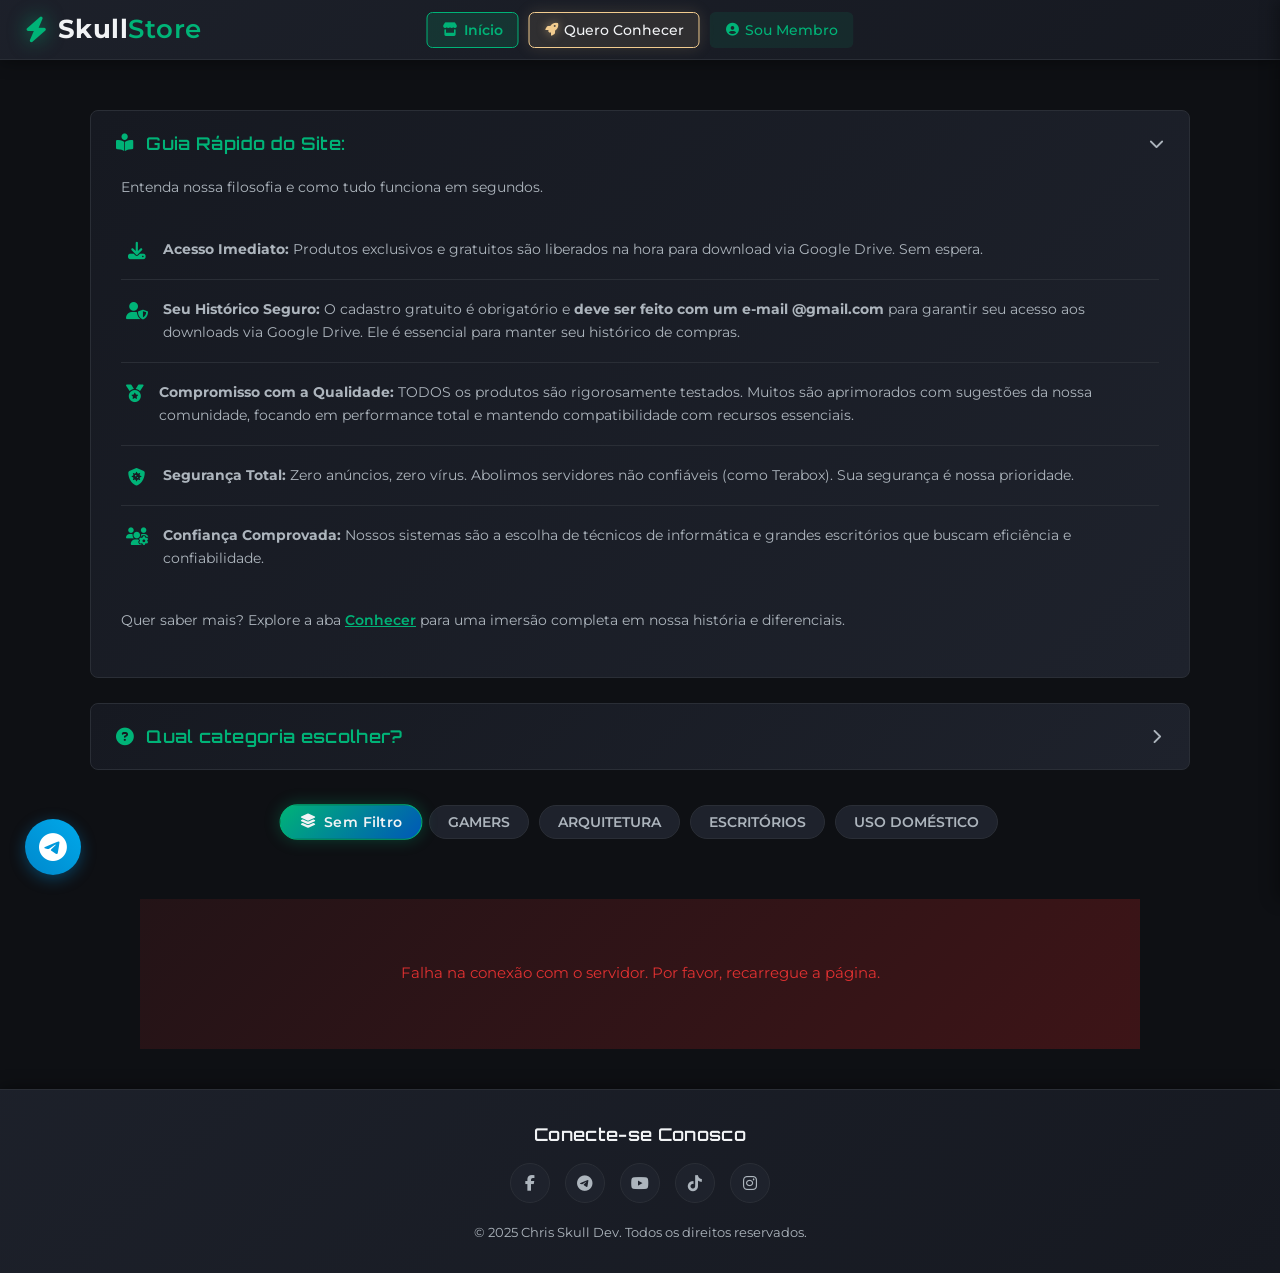
==== index.html @ 736db7f2 "Deploy: ~0,4DT:~4,2DT:~6,2DT:~8,2DT:~10,2" ====
<!DOCTYPE html>
<html lang="pt-BR">
<head>
    <meta charset="UTF-8">
    <title>Skull Store | Bem-Vindo!</title>
    <meta name="viewport" content="width=device-width, initial-scale=1.0, maximum-scale=1.0, user-scalable=no">
    <meta name="description" content="Skull Store">
    <meta name="theme-color" content="#0e1014">
    <meta name="apple-mobile-web-app-capable" content="yes">
    <meta name="mobile-web-app-capable" content="yes">
    <meta name="apple-mobile-web-app-status-bar-style" content="black-translucent">

    <link rel="icon" href="data:image/svg+xml,<svg xmlns=%22http://www.w3.org/2000/svg%22 viewBox=%220 0 100 100%22><text y=%22.9em%22 font-size=%2290%22>⚡</text></svg>">
    <link rel="preconnect" href="https://fonts.googleapis.com">
    <link rel="preconnect" href="https://fonts.gstatic.com" crossorigin>
    <link href="https://fonts.googleapis.com/css2?family=Montserrat:wght@400;500;600;700;800&family=Orbitron:wght@400;500;600;700;800;900&family=Poppins:wght@400;500;600;700;800&display=swap" rel="stylesheet">
    <link rel="stylesheet" href="https://cdnjs.cloudflare.com/ajax/libs/font-awesome/6.4.2/css/all.min.css">
    <link rel="stylesheet" href="assets/main.mo3dxtkf6epc.css">
    
    <style>
        .product-price-login-prompt {
            font-size: 0.9rem;
            color: var(--warning-color);
            font-weight: 500;
        }
        .guest-nav {
            justify-content: center !important;
        }
        #bottom-nav-guest {
            display: flex;
            justify-content: space-around;
            align-items: center;
            width: 100%;
        }
        .bottom-nav-item.locked {
            cursor: pointer;
            color: var(--text-light-muted);
            opacity: 0.7;
        }
        .bottom-nav-item.locked i {
            color: var(--warning-color);
        }
        #conhecer, #manual {
            padding: 0;
            overflow: hidden;
        }
        #conhecer-iframe, #manual-iframe {
            width: 100%;
            border: none;
            display: block;
        }
    </style>
</head>
<body class="ui-loading">
    <script>
        (function() {
            try {
                const currentUser = sessionStorage.getItem('currentUser');
                const body = document.body;
                if (currentUser) {
                    body.classList.add('user-logged-in');
                } else {
                    body.classList.add('user-guest');
                }
            } catch (e) {
                document.body.classList.add('user-guest');
            } finally {
                document.body.classList.remove('ui-loading');
            }
        })();
    </script>
    <div class="overlay" id="overlay"></div>
    <div class="preload-images" id="preload-container"></div>

    <header class="navbar" id="site-header">
        <div class="logo">
            <i class="fas fa-bolt glow-icon-static"></i>
            <span>Skull<span class="highlight">Store</span></span>
        </div>
        
        <nav class="header-nav-buttons desktop-only" id="nav-logged-in" style="display: none;">
            <button class="header-nav-btn active" data-tab="loja"><i class="fas fa-home"></i> Início</button>
            <button class="header-nav-btn" data-tab="pedidos"><i class="fas fa-box-open"></i> Meus Produtos</button>
            <button class="header-nav-btn" data-tab="manual"><i class="fas fa-book-open"></i> Suporte</button>
            <button class="header-nav-btn" data-tab="carrinho"><i class="fas fa-shopping-cart"></i> Carrinho <span class="cart-count-header" id="cart-count-header-desktop">0</span></button>
        </nav>
        
        <nav class="header-nav-buttons desktop-only guest-nav" id="nav-guest">
            <button class="header-nav-btn active" data-tab="loja"><i class="fas fa-store"></i> Início</button>
            <button class="header-nav-btn highlight-guest-desktop" data-tab="conhecer"><i class="fas fa-rocket"></i> Quero Conhecer</button>
            <button class="header-nav-btn" id="guest-login-btn-desktop"><i class="fas fa-user-circle"></i> Sou Membro</button>
        </nav>

        <div class="header-right-content" style="display: none;">
            <div id="user-info-desktop" class="header-user-info user-info-loading">
                <span id="user-name-desktop"></span>
                <span class="user-access-separator"></span>
                <span id="user-access-status"></span>
            </div>
            <button class="header-nav-btn" id="logout-btn-desktop"><i class="fas fa-sign-out-alt"></i> Sair</button>
        </div>
    </header>

    <div class="mobile-menu" id="mobile-menu">
        <div class="mobile-menu-header">
            <div class="logo">
                <i class="fas fa-bolt glow-icon-static"></i>
                <span>Skull<span class="highlight">Store</span></span>
            </div>
            <div class="menu-toggle-in-menu" id="menu-toggle-in-menu">
                <div class="hamburger-icon"><span></span><span></span><span></span></div>
            </div>
        </div>
        <div id="user-info-mobile" class="header-user-info mobile-user-info user-info-loading">
            <span id="user-name-mobile"></span>
            <span class="user-access-separator"></span>
            <span id="user-access-status-mobile"></span>
        </div>
        <div class="mobile-menu-options">
            <a href="#" class="header-nav-btn" data-tab="manual" id="menu-instructions"><i class="fas fa-book-open"></i> Suporte</a>
            <a href="#" id="menu-logout-mobile"><i class="fas fa-sign-out-alt"></i> Sair</a>
        </div>
        <div class="mobile-menu-footer">
            <div class="footer-section">
                <h3 class="footer-heading">Conecte-se Conosco</h3>
                <div class="social-icons">
                    <a href="https://www.facebook.com/groups/windows.lite.entusiastas" title="Facebook" target="_blank" rel="noopener" class="social-icon"><i class="fab fa-facebook-f"></i></a>
                    <a href="https://t.me/+TYJye7KLha9jNzgx" title="Telegram" target="_blank" rel="noopener" class="social-icon"><i class="fab fa-telegram-plane"></i></a>
                    <a href="https://www.youtube.com/@CHRISSKULLOFICIAL?sub_confirmation=1" title="YouTube" target="_blank" rel="noopener" class="social-icon"><i class="fab fa-youtube"></i></a>
                    <a href="https://www.tiktok.com/@cskull_softwares?_t=ZM-8ubo8hZVepq&_r=1" title="TikTok" target="_blank" rel="noopener" class="social-icon"><i class="fab fa-tiktok"></i></a>
                    <a href="https://www.instagram.com/cskull_softwares/" title="Instagram" target="_blank" rel="noopener" class="social-icon"><i class="fab fa-instagram"></i></a>
                </div>
                <p class="copyright">© 2025 Chris Skull Dev.</p>
            </div>
        </div>
    </div>

    <div class="container">
        <section id="store-container" class="store-section">
            
            <div class="tab-content active" id="loja">
                <div class="filter-container">
                    <!-- Barra de pesquisa removida -->
                </div>

                <div id="filter-guide-main" class="filter-guide">
                    <div class="filter-guide-header">
                         <h3><i class="fas fa-book-reader"></i> Guia Rápido do Site:</h3>
                         <i class="fas fa-chevron-down toggle-icon"></i>
                    </div>
                    <div class="filter-guide-content">
                        <p>Entenda nossa filosofia e como tudo funciona em segundos.</p>
                        <ul class="guide-info-list">
                            <li><i class="fas fa-download"></i><div><strong>Acesso Imediato:</strong> Produtos exclusivos e gratuitos são liberados na hora para download via Google Drive. Sem espera.</div></li>
                            <li><i class="fas fa-user-shield"></i><div><strong>Seu Histórico Seguro:</strong> O cadastro gratuito é obrigatório e <strong>deve ser feito com um e-mail @gmail.com</strong> para garantir seu acesso aos downloads via Google Drive. Ele é essencial para manter seu histórico de compras.</div></li>
                            <li><i class="fas fa-medal"></i><div><strong>Compromisso com a Qualidade:</strong> TODOS os produtos são rigorosamente testados. Muitos são aprimorados com sugestões da nossa comunidade, focando em performance total e mantendo compatibilidade com recursos essenciais.</div></li>
                            <li><i class="fas fa-shield-virus"></i><div><strong>Segurança Total:</strong> Zero anúncios, zero vírus. Abolimos servidores não confiáveis (como Terabox). Sua segurança é nossa prioridade.</div></li>
                             <li><i class="fas fa-users-cog"></i><div><strong>Confiança Comprovada:</strong> Nossos sistemas são a escolha de técnicos de informática e grandes escritórios que buscam eficiência e confiabilidade.</div></li>
                        </ul>
                        <p>Quer saber mais? Explore a aba <a href="#" data-tab="conhecer" class="guide-link">Conhecer</a> para uma imersão completa em nossa história e diferenciais.</p>
                    </div>
                </div>
                
                <div id="filter-guide-categories" class="filter-guide">
                    <div class="filter-guide-header">
                         <h3><i class="fas fa-question-circle"></i> Qual categoria escolher?</h3>
                         <i class="fas fa-chevron-down toggle-icon"></i>
                    </div>
                    <div class="filter-guide-content">
                         <ul class="guide-info-list">
                            <li><i class="fas fa-gamepad"></i><div><strong>PC travando em jogos?</strong><br>Escolha <strong class="highlight">GAMERS</strong> para o máximo de FPS e resposta imediata.</div></li>
                            <li><i class="fas fa-building"></i><div><strong>PC do escritório lento?</strong><br>Escolha <strong class="highlight">ESCRITÓRIOS</strong> para multitarefa sem travamentos e economia inteligente.</div></li>
                             <li><i class="fas fa-home"></i><div><strong>PC de casa antigo?</strong><br>Escolha <strong class="highlight">USO DOMÉSTICO</strong> para revitalizar máquinas antigas e ter uma navegação fluida.</div></li>
                             <li><i class="fas fa-drafting-compass"></i><div><strong>Programas pesados de arquitetura?</strong><br>Escolha <strong class="highlight">ARQUITETURA</strong> para estabilidade total em softwares como AutoCAD e Revit.</div></li>
                        </ul>
                    </div>
                </div>

                <div class="filters-pills-container">
                    <button class="filter-pill active" data-filter-key="todos"><i class="fas fa-layer-group"></i> Sem Filtro</button>
                    <button class="filter-pill" data-filter-key="1">GAMERS</button>
                    <button class="filter-pill" data-filter-key="4">ARQUITETURA</button>
                    <button class="filter-pill" data-filter-key="2">ESCRITÓRIOS</button>
                    <button class="filter-pill" data-filter-key="3">USO DOMÉSTICO</button>
                </div>
                
                <div id="filter-explanation-container" class="filter-explanation-container">
                    <!-- Este container será preenchido dinamicamente via JS -->
                </div>

                <div class="product-grid" id="product-grid">
                    <div class="product-grid-loader">
                        <div class="spinner spinner-md"></div>
                        <span>Carregando produtos...</span>
                    </div>
                </div>
            </div>

            <div class="tab-content" id="carrinho">
                <div id="cart-items"><div class="empty-cart">Seu carrinho está vazio</div></div>
                <div class="cart-summary" id="cart-summary" style="display: none;">
                    <div class="cart-total">
                        <span>Total:</span>
                        <span id="cart-total">R$ 0,00</span>
                    </div>
                    <button id="checkout-btn" onclick="checkout()" class="cta-button primary-btn">
                        <span><i class="fas fa-shopping-cart"></i> Finalizar Compra</span>
                        <div class="spinner"></div>
                    </button>
                </div>
            </div>
           <div class="tab-content" id="pedidos">
                <div id="sync-status-indicator" class="sync-status-indicator">
                    <div class="spinner spinner-sm"></div>
                    <span>Verificando pagamentos pendentes...</span>
                </div>
                <div id="pedidos-list">
                    <div class="placeholder-message">...</div>
                </div>
            </div>
            <div class="tab-content" id="conhecer">
                <iframe id="conhecer-iframe" src="about:blank" style="width: 100%; height: 0; border: none; display: block;"></iframe>
            </div>
            <div class="tab-content" id="manual">
                <iframe id="manual-iframe" src="about:blank" style="width: 100%; height: 0; border: none; display: block;"></iframe>
            </div>
        </section>

        <nav class="bottom-nav mobile-only" id="bottom-nav">
            <div id="bottom-nav-logged-in" style="display: none; justify-content: space-around; width: 100%;">
                <div class="bottom-nav-item active" data-tab="loja"><i class="fas fa-home"></i><span>Início</span></div>
                <div class="bottom-nav-item" data-tab="pedidos"><i class="fas fa-box-open"></i><span>Produtos</span></div>
                <div class="bottom-nav-item" data-tab="carrinho"><i class="fas fa-shopping-cart"></i><span>Carrinho</span><div class="bottom-nav-badge" id="bottom-cart-count">0</div></div>
                <div class="bottom-nav-item" id="bottom-nav-menu-toggle"><i class="fas fa-bars"></i><span>Menu</span></div>
            </div>

            <div id="bottom-nav-guest" style="display: flex;">
                 <div class="bottom-nav-item active" data-tab="loja"><i class="fas fa-store"></i><span>Início</span></div>
                 <div class="bottom-nav-item highlight-guest" data-tab="conhecer"><i class="fas fa-rocket"></i><span>Conhecer</span></div>
                 <div class="bottom-nav-item" id="guest-login-btn-mobile"><i class="fas fa-user-circle"></i><span>Sou Membro</span></div>
            </div>
        </nav>
    </div>

    <!-- MODAIS RESTAURADOS -->
    <div id="image-viewer-modal" class="image-viewer-modal">
        <div class="image-viewer-content">
            <span class="close-image-viewer">×</span>
            <div class="image-counter" id="image-counter">1 / 1</div>
            <div class="image-viewer-container">
                <div class="image-navigation prev-image"><i class="fas fa-chevron-left"></i></div>
                <div class="main-image-viewer"><img src="" alt="Imagem ampliada" id="viewer-main-image"></div>
                <div class="image-navigation next-image"><i class="fas fa-chevron-right"></i></div>
            </div>
            <div class="image-thumbnails-container" id="image-thumbnails">
                <div class="thumbnails-center-wrapper"></div>
            </div>
        </div>
    </div>
    
    <div id="product-detail-modal" class="product-detail-modal">
        <div class="product-detail-content">
            <div class="product-image-background"><img id="product-detail-background" src="" alt=""></div>
            <div class="modal-header">
                <h2 id="product-detail-title">Produto</h2>
                <button id="modal-close-btn" class="modal-close"><i class="fas fa-times"></i></button>
            </div>
            <div class="product-image-container"><img id="product-detail-image" src="" alt="Imagem do produto"></div>
            <div class="product-detail-body">
                <div class="product-detail-pricing">
                    <span id="product-detail-original-price">R$ 0,00</span>
                    <span id="product-detail-current-price">R$ 0,00</span>
                </div>
                <div id="product-metadata" class="product-metadata"></div>
                <div class="product-detail-divider"></div>
                <div id="product-detail-description"></div>
                <div class="product-detail-action">
                    <button id="add-to-cart-detail" class="add-to-cart-detail"><i class="fas fa-cart-plus"></i> Adicionar ao Carrinho</button>
                </div>
            </div>
        </div>
    </div>

    <div id="pix-modal" class="modal">
        <div class="modal-content">
            <button class="close-modal" onclick="closeModal('pix-modal')"><i class="fas fa-times"></i></button>
            <div class="pix-header">
                <h3><i class="fab fa-pix"></i> Pagamento via PIX</h3>
            </div>
            <div class="pix-loading-overlay">
                <div class="spinner spinner-md"></div>
                <span>Gerando PIX seguro...</span>
            </div>
            <div class="pix-body">
                <div class="pix-qrcode-container">
                    <img id="qr-code-img" alt="QR Code de pagamento" class="qr-code-image">
                </div>
                <p class="pix-scan-text">Escaneie o QR Code com o app do seu banco</p>
                <div class="pix-separator"><span>OU</span></div>
                <p class="pix-copy-text">Copie o código e cole no seu banco:</p>
                <div class="pix-key-container">
                    <input id="pix-key-input" type="text" readonly>
                    <button id="copy-pix-btn" onclick="copyPixKey()" class="copy-btn" title="Copiar código PIX">
                        <i class="fas fa-copy"></i>
                    </button>
                </div>
                <div id="status-verificacao" style="display: none;">
                    <div class="spinner spinner-md"></div>
                    <span>Aguardando confirmação do pagamento...</span>
                </div>
            </div>
        </div>
    </div>
    
    <div id="download-error-modal" class="modal">
        <div class="modal-content">
            <div class="download-error-header">
                <i class="fas fa-exclamation-triangle"></i>
                <h3>Acesso Expirado ou Indisponível</h3>
            </div>
            <div class="download-error-body">
                <p id="download-error-message">Seu acesso de 24 horas para este download expirou. Apenas membros VIP têm acesso ilimitado aos downloads.</p>
            </div>
            <div class="download-error-action">
                <button class="cta-button" onclick="closeModal('download-error-modal')"><i class="fas fa-check"></i> Entendi</button>
            </div>
        </div>
    </div>

    <a href="https://t.me/+c8ORQJLsTFQyY2Fh" target="_blank" rel="noopener" id="telegram-fab" title="Suporte via Telegram">
        <i class="fab fa-telegram-plane"></i>
    </a>
    
    <footer class="site-footer">
        <h3 class="footer-heading">Conecte-se Conosco</h3>
        <div class="social-icons">
            <a href="https://www.facebook.com/groups/windows.lite.entusiastas" title="Facebook" target="_blank" rel="noopener" class="social-icon"><i class="fab fa-facebook-f"></i></a>
            <a href="https://t.me/+TYJye7KLha9jNzgx" title="Telegram" target="_blank" rel="noopener" class="social-icon"><i class="fab fa-telegram-plane"></i></a>
            <a href="https://www.youtube.com/@CHRISSKULLOFICIAL?sub_confirmation=1" title="YouTube" target="_blank" rel="noopener" class="social-icon"><i class="fab fa-youtube"></i></a>
            <a href="https://www.tiktok.com/@cskull_softwares?_t=ZM-8ubo8hZVepq&_r=1" title="TikTok" target="_blank" rel="noopener" class="social-icon"><i class="fab fa-tiktok"></i></a>
            <a href="https://www.instagram.com/cskull_softwares/" title="Instagram" target="_blank" rel="noopener" class="social-icon"><i class="fab fa-instagram"></i></a>
        </div>
        <p class="copyright">© 2025 Chris Skull Dev. Todos os direitos reservados.</p>
    </footer>

    <script src="assets/main.mo3dxtkf6epc.js"></script>
</body>
</html>
---- assets/main.mo3dxtkf6epc.css ----
.ui-loading #bottom-nav-guest,.ui-loading #bottom-nav-logged-in,.ui-loading #menu-logout-mobile,.ui-loading #nav-guest,.ui-loading #nav-logged-in,.ui-loading #user-info-mobile,.ui-loading .header-right-content{visibility:hidden}body.user-guest #bottom-nav-logged-in,body.user-guest #menu-logout-mobile,body.user-guest #nav-logged-in,body.user-guest #user-info-mobile,body.user-guest .header-right-content{display:none!important}body.user-guest #bottom-nav-guest,body.user-guest #nav-guest{display:flex!important}body.user-logged-in #bottom-nav-guest,body.user-logged-in #nav-guest{display:none!important}body.user-logged-in #bottom-nav-logged-in,body.user-logged-in #nav-logged-in,body.user-logged-in #user-info-mobile,body.user-logged-in .header-right-content{display:flex!important}body.user-logged-in #menu-logout-mobile{display:block!important}:root{--primary-color:#0057b8;--primary-hover:#004291;--accent-color:#00b377;--accent-hover:#009462;--tertiary-color:#0099cc;--dark-bg:#0e1014;--dark-bg-lighter:#161921;--dark-bg-lightest:#1e222c;--text-light:#f1f3f5;--text-light-muted:#adb5bd;--text-primary:#00b377;--success-color:#38bdf8;--warning-color:#f2cc8f;--error-color:#e03131;--vip-color:#ffd700;--vip-text-color:#000;--vip-glow:0 0 8px rgba(255, 215, 0, 0.6);--card-shadow:0 8px 20px rgba(0, 0, 0, 0.3);--transition-fast:all 0.18s cubic-bezier(0.4, 0, 0.2, 1);--transition-normal:all 0.25s cubic-bezier(0.4, 0, 0.2, 1);--border-radius-sm:6px;--border-radius-md:8px;--border-radius-lg:12px;--border-color:#2a2e36;--header-height:60px;--footer-height:60px;--bottom-nav-height:70px;--neon-glow:0 0 8px rgba(0, 179, 119, 0.6);--old-price-color:#ff8800;--price-color:#00d084}*{box-sizing:border-box;margin:0;padding:0;font-family:Montserrat,sans-serif;transition:var(--transition-fast);touch-action:manipulation;-webkit-touch-callout:none;-webkit-user-select:none;user-select:none}.cart-total,.header-user-info,.logo,.pedido-numero,.product-price,.product-price-highlight,.product-title,.tab,.vip-badge,h1,h2,h3{font-family:Orbitron,Montserrat,sans-serif;letter-spacing:.02em}input,textarea{-webkit-user-select:text;user-select:text}html{scroll-behavior:smooth;scrollbar-width:thin;scrollbar-color:var(--accent-color) var(--dark-bg);background-color:var(--dark-bg);height:100%}body{background-color:var(--dark-bg);color:var(--text-light);line-height:1.6;font-size:15px;min-height:100vh;display:flex;flex-direction:column;position:relative;overflow-x:hidden;height:100%}::-webkit-scrollbar{width:6px;height:6px}::-webkit-scrollbar-track{background:var(--dark-bg)}::-webkit-scrollbar-thumb{background-color:var(--accent-color);border-radius:3px}::-webkit-scrollbar-thumb:hover{background-color:var(--accent-hover)}.container{flex:1 0 auto;display:flex;flex-direction:column;width:100%;margin:0 auto;padding-top:var(--header-height)}h2{font-size:1.5rem;text-align:center;margin-bottom:.5rem;font-weight:700;letter-spacing:-.01em}h3{font-size:1.2rem;font-weight:600}a{text-decoration:none;color:var(--accent-color);transition:var(--transition-fast)}a:hover{color:var(--accent-hover)}img{max-width:100%;height:auto;display:block;border-radius:var(--border-radius-sm)}button{border:none;background:0 0;cursor:pointer;font-family:Montserrat,sans-serif}.highlight{color:var(--accent-color);font-weight:600}.mobile-only{display:none}.desktop-only{display:flex}.no-scroll{overflow:hidden!important}input:-webkit-autofill,input:-webkit-autofill:active,input:-webkit-autofill:focus,input:-webkit-autofill:hover{-webkit-box-shadow:0 0 0 1000px #1a1e28 inset!important;-webkit-text-fill-color:#f1f3f5!important;background-color:#1a1e28!important;transition-delay:99999s!important}.navbar{background-color:var(--dark-bg-lighter);background-image:linear-gradient(135deg,rgba(30,34,44,.8) 0,rgba(22,25,33,.8) 100%);height:var(--header-height);padding:0 25px;box-shadow:0 2px 15px rgba(0,0,0,.4);display:flex;justify-content:space-between;align-items:center;position:fixed;top:0;left:0;width:100%;z-index:100;backdrop-filter:blur(10px);border-bottom:1px solid var(--border-color);transition:transform .3s}.navbar.hide{transform:translateY(-100%)}.navbar.show{transform:translateY(0)}.logo{display:flex;align-items:center;font-size:1.6rem;font-weight:700;color:var(--text-light);flex-shrink:0}.logo i{margin-right:10px;font-size:1.6rem}.header-nav-buttons{display:flex;align-items:center;gap:10px;position:absolute;left:50%;transform:translateX(-50%)}.header-nav-btn{padding:8px 15px;font-weight:500;color:var(--text-light-muted);display:flex;align-items:center;gap:6px;border-radius:var(--border-radius-sm);font-size:.9rem;background-color:transparent;border:1px solid transparent}.header-nav-btn:hover{color:var(--accent-color);background-color:rgba(0,179,119,.1)}.header-nav-btn.active{color:var(--accent-color);font-weight:600;background-color:rgba(0,179,119,.15);border-color:var(--accent-color)}.header-nav-btn i{font-size:.9em}.cart-count-header{background-color:var(--accent-color);color:var(--text-light);border-radius:10px;padding:1px 6px;font-size:.7rem;font-weight:700;margin-left:4px}.header-right-content{display:flex;align-items:center;gap:15px}.header-user-info{display:flex;align-items:center;padding:8px 16px;border-radius:var(--border-radius-md);font-weight:600;font-size:.9rem;white-space:nowrap;box-shadow:0 2px 8px rgba(0,0,0,.2)}.user-info-loading{opacity:0;visibility:hidden;transform:translateY(-5px);transition:opacity .3s ease-out,visibility .3s ease-out,transform .3s ease-out}.header-user-info.access-default{background:linear-gradient(135deg,var(--primary-color) 0,var(--tertiary-color) 100%);color:var(--text-light)}.header-user-info.access-vip{background:linear-gradient(135deg,var(--vip-color) 0,#ffe55c 100%);color:var(--vip-text-color)}#user-name-desktop{font-weight:700}.user-access-separator{margin:0 8px}#user-access-status i{margin-right:6px}#logout-btn-desktop{border:1px solid var(--border-color)}#logout-btn-desktop:hover{border-color:var(--error-color);background-color:rgba(224,49,49,.1);color:var(--error-color)}.mobile-menu{position:fixed;top:0;right:-300px;width:300px;height:100vh;background-color:var(--dark-bg-lighter);background-image:linear-gradient(135deg,rgba(30,34,44,.8) 0,rgba(22,25,33,.8) 100%);box-shadow:-5px 0 15px rgba(0,0,0,.3);z-index:999;transition:right .2s;overflow-y:auto;border-left:1px solid var(--border-color);backdrop-filter:blur(10px);display:flex;flex-direction:column}.mobile-menu.active{right:0}.mobile-menu-header{display:flex;justify-content:space-between;align-items:center;padding:15px 20px;border-bottom:1px solid var(--border-color);flex-shrink:0}.mobile-user-info{margin:15px 20px;justify-content:center}.menu-toggle-in-menu{position:relative;width:40px;height:40px;border-radius:50%;background-color:var(--dark-bg-lightest);cursor:pointer;display:flex;align-items:center;justify-content:center;z-index:1001}.hamburger-icon{position:relative;width:20px;height:16px;display:flex;flex-direction:column;justify-content:space-between}.hamburger-icon span{display:block;height:2px;width:100%;background-color:var(--accent-color);border-radius:2px;transition:.2s}.menu-toggle-in-menu.active .hamburger-icon span:first-child{transform:translateY(7px) rotate(45deg)}.menu-toggle-in-menu.active .hamburger-icon span:nth-child(2){opacity:0}.menu-toggle-in-menu.active .hamburger-icon span:nth-child(3){transform:translateY(-7px) rotate(-45deg)}.mobile-menu-options{padding:10px 20px 0;margin-top:10px;flex-grow:1;overflow-y:auto}.mobile-menu-options a{display:flex;align-items:center;padding:12px 15px;color:var(--text-light);text-decoration:none;font-weight:500;border-radius:var(--border-radius-sm);background-color:var(--dark-bg-lightest);border:1px solid var(--border-color);margin-bottom:12px}.mobile-menu-options a:hover{background:rgba(0,179,119,.1);transform:translateX(5px);color:var(--accent-color);border-color:var(--accent-color)}.mobile-menu-options a i{margin-right:10px;width:20px;text-align:center;font-size:16px;color:var(--accent-color)}.overlay{position:fixed;top:0;left:0;width:100%;height:100%;background:rgba(0,0,0,.7);z-index:998;opacity:0;visibility:hidden;transition:opacity .2s;backdrop-filter:blur(5px)}.overlay.active{opacity:1;visibility:visible}.mobile-menu-footer{padding:15px 20px;border-top:1px solid var(--border-color);background-color:var(--dark-bg);flex-shrink:0;margin-top:auto;text-align:center}.mobile-menu-footer .footer-heading{font-size:.9rem;margin-bottom:10px}.mobile-menu-footer .social-icons{gap:12px;margin-bottom:15px}.mobile-menu-footer .social-icon{width:32px;height:32px;font-size:.9rem}.mobile-menu-footer .copyright{font-size:.7rem}.bottom-nav{position:fixed;bottom:0;left:0;width:100%;height:var(--bottom-nav-height);background-color:var(--dark-bg-lighter);background-image:linear-gradient(135deg,rgba(30,34,44,.9) 0,rgba(22,25,33,.9) 100%);border-top:1px solid var(--border-color);box-shadow:0 -2px 15px rgba(0,0,0,.4);backdrop-filter:blur(10px);justify-content:space-around;align-items:center;z-index:95;display:none}.bottom-nav-item{display:flex;flex-direction:column;align-items:center;justify-content:center;padding:8px 5px;cursor:pointer;border-radius:var(--border-radius-sm);position:relative;flex:1;max-width:calc(100% / 5);text-align:center}.bottom-nav-item i{font-size:1.1rem;margin-bottom:5px;color:var(--text-light-muted);transition:var(--transition-fast)}.bottom-nav-item span{font-size:.65rem;font-weight:500;color:var(--text-light-muted);line-height:1.2;white-space:nowrap}.bottom-nav-item.active i,.bottom-nav-item.active span{color:var(--accent-color)}.bottom-nav-item.active span{font-weight:600}.bottom-nav-badge{position:absolute;top:4px;right:5px;background:var(--accent-color);color:#fff;border-radius:8px;padding:1px 5px;font-size:.55rem;font-weight:700;min-width:14px;height:14px;display:flex;align-items:center;justify-content:center;box-shadow:0 1px 4px rgba(0,0,0,.3);opacity:0;transform:scale(.8)}.bottom-nav-badge.show{opacity:1;transform:scale(1)}.bottom-nav-badge.animated{animation:.7s ease-in-out cartCountBounce}.glow-icon-static{color:var(--accent-color);filter:drop-shadow(0 0 10px rgba(0, 179, 119, .7));transition:filter .3s}.logo:hover .glow-icon-static{filter:drop-shadow(0 0 15px rgba(0, 179, 119, .9))}#bottom-nav-guest .bottom-nav-item.highlight-guest{transform:scale(1.05)}#bottom-nav-guest .bottom-nav-item.highlight-guest i{color:var(--warning-color);text-shadow:0 0 12px rgba(242,204,143,.7)}#bottom-nav-guest .bottom-nav-item.highlight-guest span{color:var(--text-light);font-weight:700}.header-nav-btn.highlight-guest-desktop{color:var(--text-light);background-color:rgba(242,204,143,.1);border:1px solid var(--warning-color);box-shadow:0 0 15px rgba(242,204,143,.15)}.header-nav-btn.highlight-guest-desktop:hover{background-color:rgba(242,204,143,.2);color:var(--text-light)}.header-nav-btn.highlight-guest-desktop i{color:var(--warning-color);text-shadow:0 0 10px rgba(242,204,143,.5)}#nav-guest #guest-login-btn-desktop,#nav-guest .header-nav-btn[data-tab=loja]{color:var(--accent-color);background-color:rgba(0,179,119,.1)}#nav-guest .header-nav-btn.active{font-weight:600;background-color:rgba(0,179,119,.15);border-color:var(--accent-color)}.site-footer{background-color:var(--dark-bg-lighter);background-image:linear-gradient(135deg,rgba(30,34,44,.8) 0,rgba(22,25,33,.8) 100%);padding:30px 20px;border-top:1px solid var(--border-color);box-shadow:0 -2px 15px rgba(0,0,0,.4);backdrop-filter:blur(10px);position:relative;z-index:90;flex-shrink:0;text-align:center}.footer-heading{font-size:1.1rem;font-weight:600;margin-bottom:15px;color:var(--text-light)}.social-icons{display:flex;justify-content:center;gap:15px;margin-bottom:20px}.social-icon{width:40px;height:40px;display:flex;align-items:center;justify-content:center;background-color:var(--dark-bg-lightest);border-radius:50%;color:var(--text-light-muted);border:1px solid var(--border-color);font-size:1rem}.social-icon:hover{background-color:var(--accent-color);color:var(--text-light);transform:translateY(-3px);box-shadow:0 4px 12px rgba(0,179,119,.4)}.copyright{font-size:.8rem;color:var(--text-light-muted);margin:0}.preload-images{position:absolute;width:1px;height:1px;overflow:hidden;top:-9999px;left:-9999px}.glow-icon{color:var(--accent-color);margin-right:10px;filter:drop-shadow(0 0 8px rgba(0, 179, 119, .7));vertical-align:middle}@keyframes spin{from{transform:rotate(0)}to{transform:rotate(360deg)}}@keyframes cartCountBounce{0%,100%{transform:scale(1)}50%{transform:scale(1.6)}75%{transform:scale(.8)}}@keyframes modalFadeIn{from{opacity:0;transform:translateY(-20px) scale(.98)}to{opacity:1;transform:translateY(0) scale(1)}}.store-section{display:flex;flex-direction:column;width:100%}.filter-container{display:flex;justify-content:center;align-items:center;padding:15px;gap:15px;flex-wrap:wrap}.search-container{display:flex;flex:1;max-width:500px;position:relative}.product-search-input{width:100%;background-color:var(--dark-bg-lightest);color:var(--text-light);border:1px solid var(--border-color);padding:12px 15px 12px 40px;border-radius:var(--border-radius-md);font-size:.9rem;height:45px}.product-search-input:focus{outline:0;border-color:var(--accent-color);box-shadow:0 0 0 2px rgba(0,179,119,.2)}.search-icon{position:absolute;left:15px;top:50%;transform:translateY(-50%);color:var(--accent-color);font-size:16px}.product-filter-select{background-color:var(--dark-bg-lightest);color:var(--text-light);border:1px solid var(--border-color);padding:0 35px 0 15px;border-radius:var(--border-radius-md);font-size:.9rem;appearance:none;cursor:pointer;min-width:180px;height:45px;background-image:url("data:image/svg+xml,%3Csvg xmlns='http://www.w3.org/2000/svg' width='16' height='16' viewBox='0 0 24 24' fill='none' stroke='%2300b377' stroke-width='2' stroke-linecap='round' stroke-linejoin='round'%3E%3Cpolyline points='6 9 12 15 18 9'%3E%3C/polyline%3E%3C/svg%3E");background-repeat:no-repeat;background-position:right 15px center;background-size:14px}.product-filter-select:focus,.product-filter-select:hover{border-color:var(--accent-color)}.product-filter-select:focus{outline:0;box-shadow:0 0 0 2px rgba(0,179,119,.2)}.tab-content{display:none;flex-direction:column;overflow-y:auto;overflow-x:hidden;padding:20px;padding-bottom:30px!important}.tab-content.active{display:flex}.placeholder-message{text-align:center;padding:30px 20px;color:var(--text-light-muted);font-size:.95rem;display:flex;align-items:center;justify-content:center;min-height:150px;grid-column:1/-1}.erro-placeholder{color:var(--error-color);border-color:var(--error-color);background-image:linear-gradient(135deg,rgba(224,49,49,.1) 0,rgba(170,30,30,.3) 100%)}.product-grid{display:grid;grid-template-columns:repeat(auto-fill,minmax(300px,1fr));gap:20px;align-content:flex-start;margin:10px 0;justify-content:center}.sync-status-indicator{display:none;align-items:center;justify-content:center;gap:10px;padding:8px 15px;margin:-10px auto 15px;background:linear-gradient(135deg,rgba(30,34,44,.8) 0,rgba(22,25,33,.8) 100%);border:1px solid var(--border-color);border-radius:var(--border-radius-md);color:var(--text-light-muted);font-size:.8rem;font-weight:500;max-width:280px;width:100%;opacity:0;max-height:0;overflow:hidden;transition:opacity .3s,max-height .3s,padding .3s,margin .3s}.sync-status-indicator.show{display:flex;opacity:1;max-height:50px;padding:8px 15px;margin:-10px auto 15px}#telegram-fab{position:fixed;bottom:25px;left:25px;width:56px;height:56px;z-index:100;border-radius:50%;background:linear-gradient(45deg,#08c,#00a9ea);color:#fff;display:flex;align-items:center;justify-content:center;box-shadow:0 4px 15px rgba(0,136,204,.4);transition:transform .2s,box-shadow .2s;border:none}#telegram-fab i{font-size:1.8rem;transition:transform .2s}#telegram-fab:hover{transform:translateY(-4px) scale(1.05);box-shadow:0 8px 25px rgba(0,136,204,.5)}.spinner{border-radius:50%;animation:1s linear infinite spin;border-style:solid;border-color:rgba(255,255,255,.2);border-top-color:var(--accent-color);flex-shrink:0}.spinner-sm{width:18px;height:18px;border-width:2px}.spinner-md{width:32px;height:32px;border-width:4px}.loader-spinner{width:40px;height:40px;border-width:4px}button .spinner{position:absolute;top:50%;left:50%;transform:translate(-50%,-50%);width:22px;height:22px;border-width:2px;border-top-color:#fff;display:none}.product-grid-loader{grid-column:1/-1;display:flex;flex-direction:column;align-items:center;justify-content:center;min-height:400px;gap:15px;color:var(--text-light-muted);font-weight:500}.product-card{background-color:var(--dark-bg-lighter);background-image:linear-gradient(135deg,rgba(30,34,44,.6) 0,rgba(22,25,33,.8) 100%);border-radius:var(--border-radius-md);box-shadow:var(--card-shadow);overflow:hidden;cursor:pointer;border:1px solid var(--border-color);display:flex;flex-direction:column;min-height:380px;height:auto;position:relative;transition:transform .15s ease-out!important}.product-card.vip-product{border-color:var(--border-color);box-shadow:var(--card-shadow)}.product-card:hover{transform:translateY(-5px);box-shadow:0 0 20px rgba(0,179,119,.4);border-color:var(--accent-color)}.product-card.vip-product:hover{transform:translateY(-5px);box-shadow:0 0 25px rgba(255,215,0,.6);border-color:var(--vip-color)}.product-img-container{position:relative;width:100%;height:200px;overflow:hidden;display:flex;align-items:center;justify-content:center;background-color:rgba(22,25,33,.3);flex-shrink:0}.product-img{transition:transform .15s ease-out!important}.product-card:hover .product-img{transform:scale(1.15)!important}.product-img-container::before{content:'';position:absolute;top:0;left:0;width:100%;height:100%;background:rgba(0,0,0,.4);z-index:1;pointer-events:none;opacity:0;transition:opacity .15s ease-out}.product-card:hover .product-img-container::before{opacity:1}.product-card.vip-product:hover .product-img-container::before{background:linear-gradient(rgba(0,0,0,.3),rgba(0,0,0,.3)),rgba(255,215,0,.1)}.gallery-icon{position:absolute;top:50%;left:50%;transform:translate(-50%,-50%) scale(.8);padding:10px 15px;border-radius:12px;background-color:transparent;border:1px solid rgba(255,255,255,.2);display:flex;flex-direction:column;align-items:center;justify-content:center;z-index:2;opacity:0;pointer-events:none;font-size:.9rem;min-width:100px;text-align:center;font-weight:700;color:#fff;text-shadow:0 1px 4px rgba(0,0,0,.8);transition:none!important}.gallery-icon i{margin-bottom:5px;font-size:1.2rem;filter:drop-shadow(0 0 6px rgba(0, 0, 0, .9));transition:transform .3s}.product-card:hover .gallery-icon{opacity:1;transform:translate(-50%,-50%) scale(1)}.product-card.vip-product:hover .gallery-icon{border-color:rgba(255,215,0,.4)}.product-card:hover .gallery-icon i{transform:scale(1.2);color:var(--accent-color)}.product-card:hover .gallery-icon,.product-card:hover .gallery-icon i{color:#fff!important}.product-card.vip-product:hover .gallery-icon i{color:var(--vip-color)}.product-card.center-focus{transform:translateY(-5px)!important;border-color:var(--accent-color);box-shadow:0 0 20px rgba(0,179,119,.4);z-index:10}.product-card.vip-product.center-focus{border-color:var(--vip-color);box-shadow:0 0 25px rgba(255,215,0,.6)}#pedidos .product-card.center-focus:not(.vip-subscription-card){transform:translateY(-5px)!important;box-shadow:0 0 20px rgba(0,153,204,.5);border-color:var(--tertiary-color)}.product-card.center-focus .product-img{transform:scale(1.15)!important}.product-card.center-focus .product-img-container::before{opacity:1}.gallery-icon.auto-show{opacity:1;transform:translate(-50%,-50%) scale(1);pointer-events:auto;color:#fff!important;text-shadow:0 1px 3px rgba(0,0,0,.7)}.promocao-badge,.purchased-product .purchase-date-badge,.vip-discount-badge{position:absolute;top:0;right:0;padding:0;border-radius:0 8px;z-index:3;overflow:hidden;box-shadow:0 2px 6px rgba(0,0,0,.15);display:flex;align-items:center;justify-content:center}.promocao-badge{background:linear-gradient(135deg,rgba(255,255,255,.8),rgba(0,208,132,.8));color:#000}.vip-discount-badge{background:linear-gradient(135deg,rgba(255,255,255,.8),rgba(255,215,0,.8));color:#000}.purchased-product .purchase-date-badge{background:linear-gradient(135deg,rgba(255,255,255,.8),rgba(56,189,248,.8));color:#000}.promocao-badge-content,.purchased-product .purchase-date-content,.vip-discount-badge-content{display:flex;flex-direction:column;align-items:center;justify-content:center;padding:6px 10px;font-weight:600}.promocao-text,.purchased-product .purchase-date-text,.vip-discount-text{font-size:.65rem;letter-spacing:.5px;text-transform:uppercase;font-weight:700;line-height:1;margin-bottom:2px;text-shadow:0 1px 0 rgba(255,255,255,.5)}.promocao-percent,.purchased-product .purchase-date{font-size:.8rem;font-weight:400;line-height:1;color:#000;text-shadow:0 1px 0 rgba(255,255,255,.5)}.purchased-product .purchase-date{font-size:.7rem}.product-info{padding:15px 12px;position:relative;display:flex;flex-direction:column;flex-grow:1;background:linear-gradient(180deg,rgba(30,34,44,.5) 0,var(--dark-bg-lighter) 100%)}.product-title{font-weight:700;margin:0 0 5px;color:var(--text-light);font-size:1.1rem;text-align:center;display:-webkit-box;-webkit-line-clamp:2;-webkit-box-orient:vertical;overflow:hidden;height:auto;max-height:46px;word-wrap:break-word;text-overflow:ellipsis;letter-spacing:.03em}.product-version{font-size:.8rem;color:var(--text-light-muted);margin:0 auto 10px;text-align:center;display:-webkit-box;-webkit-line-clamp:1;-webkit-box-orient:vertical;overflow:hidden;font-weight:700;background-color:rgba(0,0,0,.2);padding:3px 8px;border-radius:4px;max-width:90%}.product-price-container{display:flex;flex-direction:row;align-items:baseline;justify-content:center;gap:10px;margin-bottom:15px;min-height:40px}.product-price-old{text-decoration:line-through;color:var(--old-price-color);font-size:.9rem;opacity:.8}.product-price{font-weight:700;color:var(--accent-color);font-size:1.2rem;letter-spacing:.03em}.product-price-highlight{color:var(--price-color);font-weight:800;font-size:1.25rem;letter-spacing:.03em;text-shadow:0 0 8px rgba(0,208,132,.4);filter:drop-shadow(0 0 12px rgba(0, 208, 132, .6));transform:scale(1.1)}.product-price-highlight.vip-price{color:var(--vip-color);text-shadow:0 0 8px rgba(255,215,0,.4);filter:drop-shadow(0 0 12px rgba(255, 215, 0, .6))}.product-buttons{display:flex;gap:8px;margin-top:auto;width:100%}.add-to-cart,.details-label,.purchased-product .download-btn,.rescue-btn,.subscribe-vip{display:flex;align-items:center;justify-content:center;padding:0 15px;height:40px;border-radius:var(--border-radius-sm);font-size:.8rem;font-weight:600;cursor:pointer;transition:var(--transition-normal);flex:1;box-shadow:0 3px 10px rgba(0,0,0,.3);border:none;gap:5px;white-space:nowrap;overflow:hidden;text-overflow:ellipsis;position:relative}.details-label{background-color:var(--dark-bg-lightest);color:var(--text-light);border:1px solid var(--border-color)}.details-label:hover{background-color:rgba(0,179,119,.1);color:var(--accent-color);border-color:var(--accent-color);transform:translateY(-2px);box-shadow:0 4px 12px rgba(0,0,0,.4)}.product-card.vip-product .details-label:hover{background-color:rgba(255,215,0,.1);color:var(--vip-color);border-color:var(--vip-color)}.add-to-cart{background:linear-gradient(135deg,var(--primary-color) 0,var(--tertiary-color) 100%);color:var(--text-light);box-shadow:0 3px 12px rgba(0,87,184,.3)}.add-to-cart:hover,.purchased-product .download-btn:hover,.rescue-btn:hover,.subscribe-vip:hover{transform:translateY(-2px)}.add-to-cart:hover{box-shadow:0 4px 15px rgba(0,87,184,.4)}.add-to-cart.in-cart{background:var(--dark-bg-lightest);color:var(--text-light-muted);cursor:not-allowed;opacity:.8;box-shadow:none;border:1px solid var(--border-color)}.add-to-cart.in-cart:hover{transform:none}.subscribe-vip{background:linear-gradient(135deg,var(--vip-color) 0,#ffe55c 100%);color:var(--vip-text-color);box-shadow:0 4px 15px rgba(255,215,0,.3);font-weight:700}.subscribe-vip:hover{box-shadow:0 7px 20px rgba(255,215,0,.4);filter:brightness(1.05)}.rescue-btn{background:linear-gradient(135deg,var(--accent-color) 0,#00d98b 100%);color:var(--text-light);box-shadow:0 3px 12px rgba(0,179,119,.3);font-weight:700}.rescue-btn:hover{box-shadow:0 4px 15px rgba(0,179,119,.4)}.add-to-cart i,.details-label i,.purchased-product .download-btn i,.rescue-btn i,.subscribe-vip i{font-size:.75rem}.purchased-product .download-btn span,.rescue-btn span,.subscribe-vip span{display:flex;align-items:center;gap:5px}.product-card.vip-subscription-card{border-color:var(--vip-color);box-shadow:0 0 20px rgba(255,215,0,.5);animation:3s ease-in-out infinite vip-glow-pulse}@keyframes vip-glow-pulse{0%,100%{box-shadow:0 0 20px rgba(255,215,0,.5)}50%{box-shadow:0 0 20px rgba(255,215,0,.7)}}.product-card.vip-subscription-card:hover{transform:translateY(-8px)!important;border-color:var(--vip-color)}#pedidos .product-card:not(.vip-subscription-card):hover{transform:translateY(-5px)!important;box-shadow:0 0 20px rgba(0,153,204,.5);border-color:var(--tertiary-color)}.purchased-product .product-pedido-number{font-family:Orbitron,Montserrat,sans-serif;color:var(--accent-color);font-weight:600;font-size:.9rem;letter-spacing:.03em}.purchased-product .download-btn{background:linear-gradient(135deg,var(--primary-color) 0,var(--tertiary-color) 100%);color:var(--text-light)}.purchased-product .download-btn:hover{box-shadow:0 4px 15px rgba(0,87,184,.4)}.cta-button{display:inline-flex;align-items:center;justify-content:center;padding:0;height:48px;border-radius:var(--border-radius-md);font-size:.95rem;font-weight:600;width:100%;position:relative;overflow:hidden;letter-spacing:.02em}.primary-btn{background:linear-gradient(135deg,var(--primary-color) 0,var(--tertiary-color) 100%);color:var(--text-light);box-shadow:0 3px 12px rgba(0,87,184,.3);border:none}.primary-btn:hover{box-shadow:0 4px 15px rgba(0,87,184,.4);transform:translateY(-2px)}.cta-button:disabled,button:disabled{background:#2a2e36;cursor:not-allowed;opacity:.65;box-shadow:none}.cta-button:disabled:hover,button:disabled:hover{transform:none;box-shadow:none}button.loading{pointer-events:none}button.loading .btn-content,button.loading span{visibility:hidden;opacity:0}button.loading .spinner{display:block}.modal{display:none;position:fixed;top:0;left:0;width:100%;height:100%;background:rgba(0,0,0,.7);z-index:1000;overflow:hidden;backdrop-filter:blur(5px);align-items:center;justify-content:center}.modal-content{background-color:var(--dark-bg-lighter);background-image:linear-gradient(135deg,rgba(30,34,44,.6) 0,rgba(22,25,33,.8) 100%);padding:25px;width:90%;max-width:600px;border-radius:var(--border-radius-lg);box-shadow:var(--card-shadow);position:relative;max-height:80vh;overflow-y:auto;animation:.2s modalFadeIn;border:1px solid var(--border-color)}.close-modal{position:absolute;top:15px;right:20px;font-size:24px;font-weight:700;color:var(--text-light-muted);width:32px;height:32px;display:flex;align-items:center;justify-content:center;border-radius:50%;z-index:10;cursor:pointer}.close-modal:hover{color:var(--error-color);background:rgba(224,49,49,.2)}.product-detail-modal{display:none;position:fixed;top:0;left:0;width:100%;height:100%;background:rgba(0,0,0,.85);backdrop-filter:blur(5px);z-index:1000;overflow:hidden;align-items:center;justify-content:center}.product-detail-content{background:linear-gradient(135deg,rgba(30,34,44,.95) 0,rgba(22,25,33,.95) 100%);border-radius:var(--border-radius-lg);box-shadow:var(--card-shadow);border:1px solid var(--border-color);width:90%;max-width:600px;max-height:85vh;display:flex;flex-direction:column;position:relative;animation:.3s modalFadeIn;overflow:hidden}.product-image-background{position:absolute;top:0;left:0;width:100%;height:320px;overflow:hidden;z-index:0}.product-image-background::before{content:'';position:absolute;top:0;left:0;width:100%;height:100%;background:linear-gradient(180deg,rgba(22,25,33,.4) 0,rgba(22,25,33,.85) 70%,rgba(22,25,33,.98) 100%);z-index:1}.product-image-background img{width:100%;height:100%;object-fit:cover;filter:blur(8px);transform:scale(1.1);opacity:.6}.modal-header{padding:20px 25px;border-bottom:1px solid var(--border-color);display:flex;justify-content:center;align-items:center;position:relative;z-index:2;background:0 0}#product-detail-title{margin:0;color:var(--text-light);font-size:1.5rem;font-weight:700;text-align:center;text-shadow:0 2px 4px rgba(0,0,0,.3)}#modal-close-btn{background:rgba(22,25,33,.5);color:var(--text-light-muted);width:32px;height:32px;border-radius:50%;display:flex;align-items:center;justify-content:center;opacity:.7;position:absolute;right:15px;top:50%;transform:translateY(-50%);cursor:pointer}#modal-close-btn:hover{opacity:1;color:var(--text-light);background:rgba(0,0,0,.4)}.product-image-container{width:100%;height:200px;margin:0 auto;display:flex;justify-content:center;align-items:center;position:relative;z-index:2;overflow:hidden;min-height:200px;max-height:200px}.product-image-container img{width:90%;height:90%;object-fit:contain;filter:drop-shadow(0 5px 10px rgba(0, 0, 0, .5))}.product-detail-body{padding:15px 20px 25px;overflow-y:auto;flex:1;scrollbar-width:thin;scrollbar-color:var(--accent-color) var(--dark-bg);position:relative;z-index:2;background:linear-gradient(180deg,rgba(22,25,33,.2) 0,var(--dark-bg-lighter) 10%);mask-image:linear-gradient(to bottom,transparent 0,black 10px,black calc(100% - 10px),transparent 100%);-webkit-mask-image:linear-gradient(to bottom,transparent 0,black 10px,black calc(100% - 10px),transparent 100%)}.product-detail-pricing{display:flex;flex-direction:row;align-items:center;justify-content:center;margin:15px 0;gap:10px}#product-detail-original-price{text-decoration:line-through;color:var(--old-price-color);font-size:.95rem;opacity:.8}#product-detail-current-price{color:var(--price-color);font-weight:800;font-size:1.25rem;letter-spacing:.02em;text-shadow:0 0 8px rgba(0,208,132,.4);filter:drop-shadow(0 0 12px rgba(0, 208, 132, .6));transform:scale(1.1)}.product-detail-divider{height:1px;background:linear-gradient(to right,transparent,var(--border-color),transparent);margin:15px 0}.product-metadata{display:flex;flex-wrap:wrap;justify-content:center;gap:10px;margin:12px 0}.metadata-item{display:flex;align-items:center;gap:6px;background:rgba(22,25,33,.6);padding:6px 10px;border-radius:var(--border-radius-md);font-size:.8rem;color:var(--text-light-muted)}.metadata-item i{color:var(--accent-color);font-size:.85rem}#product-detail-description{color:var(--text-light);line-height:1.6;margin-bottom:20px;font-size:.9rem}.formatted-description{border-radius:var(--border-radius-md);background:rgba(22,25,33,.5);padding:16px;margin-bottom:20px;border:1px solid var(--border-color);word-wrap:break-word}.formatted-description p{margin-bottom:12px;color:var(--text-light);font-size:.75rem;line-height:1.7;text-align:left}.formatted-description ul{margin:0 0 12px 20px}.formatted-description li{margin-bottom:6px;position:relative;padding-left:5px;font-size:.75rem;line-height:1.5}.formatted-description li::before{content:"•";color:var(--accent-color);position:absolute;left:-15px}.formatted-description strong{color:var(--accent-color);font-weight:600}.formatted-description .highlight{background-color:rgba(0,179,119,.1);padding:2px 5px;border-radius:3px}.product-detail-action{display:flex;justify-content:center}.add-to-cart-detail{display:inline-flex;align-items:center;justify-content:center;padding:0 20px;height:45px;border-radius:var(--border-radius-md);font-size:.9rem;font-weight:600;background:linear-gradient(135deg,var(--primary-color) 0,var(--tertiary-color) 100%);color:var(--text-light);box-shadow:0 4px 15px rgba(0,87,184,.3);width:80%;max-width:250px}.add-to-cart-detail:hover{transform:translateY(-3px);box-shadow:0 7px 20px rgba(0,87,184,.4)}.add-to-cart-detail i{margin-right:8px;font-size:.9rem}.add-to-cart-detail.in-cart{background:var(--dark-bg-lightest);color:var(--text-light-muted);cursor:not-allowed;box-shadow:none;border:1px solid var(--border-color)}.image-viewer-modal{display:none;position:fixed;top:0;left:0;width:100%;height:100%;background-color:rgba(0,0,0,.95);z-index:2000;backdrop-filter:blur(5px);overflow:hidden}.image-viewer-content{width:100%;height:100%;display:flex;flex-direction:column;justify-content:center;align-items:center;position:relative}.image-viewer-container{width:100%;height:calc(100% - 120px);display:flex;justify-content:center;align-items:center;position:relative;overflow:hidden;touch-action:none}.main-image-viewer{height:100%;display:flex;justify-content:center;align-items:center;max-width:90vw}.main-image-viewer img{max-height:100%;max-width:100%;object-fit:contain;user-select:none;-webkit-user-drag:none}.image-navigation{width:50px;height:50px;display:flex;justify-content:center;align-items:center;background:rgba(22,25,33,.8);border-radius:50%;border:1px solid var(--border-color);position:absolute;top:50%;transform:translateY(-50%);opacity:.7;z-index:10;cursor:pointer}.image-navigation:hover{background:rgba(0,179,119,.3);opacity:1;border-color:var(--accent-color)}.image-navigation i{font-size:18px;color:var(--text-light)}.prev-image{left:15px}.next-image{right:15px}.image-thumbnails-container{position:relative;width:100%;display:flex;justify-content:flex-start;align-items:center;gap:10px;padding:15px;overflow-x:auto;scrollbar-width:thin;scrollbar-color:var(--accent-color) transparent;height:100px;background:rgba(0,0,0,.3);border-top:1px solid var(--border-color);scroll-behavior:smooth}.thumbnails-center-wrapper{display:flex;align-items:center;gap:10px;flex-wrap:nowrap;width:auto}.image-thumbnail{width:70px;height:70px;border-radius:var(--border-radius-sm);cursor:pointer;opacity:.6;border:2px solid transparent;object-fit:cover;flex-shrink:0;scroll-margin-left:15px}.image-thumbnail:hover{opacity:1;transform:scale(1.05)}.image-thumbnail.active{opacity:1;border-color:var(--accent-color);box-shadow:0 0 8px rgba(0,179,119,.4);transform:scale(1.1)}.close-image-viewer{position:absolute;top:15px;right:15px;font-size:22px;color:var(--text-light-muted);background:rgba(22,25,33,.8);width:36px;height:36px;border-radius:50%;display:flex;align-items:center;justify-content:center;z-index:2001;cursor:pointer}.close-image-viewer:hover{color:var(--error-color);background:rgba(224,49,49,.3)}.image-counter{position:absolute;top:15px;left:15px;background:rgba(22,25,33,.8);color:var(--text-light);padding:5px 12px;border-radius:20px;font-size:13px;z-index:10}@keyframes slideLeft{from{transform:translateX(50px);opacity:0}to{transform:translateX(0);opacity:1}}@keyframes slideRight{from{transform:translateX(-50px);opacity:0}to{transform:translateX(0);opacity:1}}.slide-left{animation:.3s forwards slideLeft}.slide-right{animation:.3s forwards slideRight}.notificacao-flutuante{position:fixed;bottom:20px;left:50%;transform:translateX(-50%);padding:12px 24px;border-radius:var(--border-radius-md);box-shadow:var(--card-shadow);color:var(--text-light);font-weight:500;z-index:1001;display:flex;align-items:center;gap:10px;font-size:.9rem;text-align:center;max-width:90%;opacity:0;transition:opacity .5s ease-in-out,transform .5s ease-in-out;white-space:nowrap}.notificacao-flutuante.show{opacity:1;transform:translateX(-50%) translateY(0)}.notificacao-flutuante.hide{opacity:0;transform:translateX(-50%) translateY(20px)}.notificacao-sucesso{background:var(--accent-color);border:1px solid #009462}.notificacao-erro{background:var(--error-color);border:1px solid #a02323}.notificacao-flutuante i{font-size:1.1rem}#conhecer,#manual{padding:0;overflow:hidden}#conhecer-iframe,#manual-iframe{width:100%;border:none;display:block}.orders-info-card{grid-column:1/-1;background:var(--dark-bg-lightest);border-radius:var(--border-radius-md);border-left:4px solid var(--warning-color);padding:20px 25px;margin-bottom:20px;display:flex;flex-direction:column;gap:15px}.orders-info-card .info-line{display:flex;align-items:flex-start;gap:12px;color:var(--text-light-muted);font-size:.9rem;line-height:1.6;margin:0}.orders-info-card .info-line i{margin-top:5px;width:18px;text-align:center}.orders-info-card .icon-warning{color:var(--warning-color)}.orders-info-card .icon-tip{color:var(--success-color)}.orders-info-card .info-footer{margin-top:10px;text-align:right}.orders-info-card .manual-link{color:var(--accent-color);font-weight:600;font-size:.85rem;text-decoration:none;display:inline-flex;align-items:center;gap:6px;padding:6px 12px;border-radius:var(--border-radius-sm)}.orders-info-card .manual-link:hover{background-color:rgba(0,179,119,.1);color:var(--accent-hover);text-decoration:underline}@media (min-width:992px){.image-thumbnails-container{justify-content:center;scrollbar-width:none;-ms-overflow-style:none}.thumbnails-center-wrapper{margin:0 auto;justify-content:center}.image-thumbnails-container::-webkit-scrollbar{display:none}}@media (max-width:992px){body.user-guest #nav-guest,body.user-logged-in #nav-logged-in,body.user-logged-in .header-right-content{display:none!important}.image-thumbnails-container{justify-content:flex-start}.thumbnails-center-wrapper{margin:0;justify-content:flex-start}.product-grid{grid-template-columns:repeat(auto-fill,minmax(280px,1fr))}.image-thumbnail{width:60px;height:60px}}@media (max-width:768px){:root{--header-height:55px}.desktop-only{display:none!important}.bottom-nav,.mobile-only{display:flex!important}.site-footer{display:none!important}.modal-content{width:95%}.cart-item{flex-wrap:wrap;padding:12px}.cart-item-info{width:calc(100% - 85px)}.cart-item-actions{width:100%;margin-top:12px;justify-content:flex-end}.filter-container{padding:12px;flex-wrap:nowrap}.image-navigation{width:40px;height:40px}.image-navigation i{font-size:16px}.prev-image{left:10px}.next-image{right:10px}.container{padding-bottom:var(--bottom-nav-height)}.tab-content{padding-bottom:calc(var(--bottom-nav-height) + 20px)!important}.notificacao-flutuante{bottom:calc(var(--bottom-nav-height) + 15px)}.cart-summary{margin-bottom:calc(var(--bottom-nav-height) + 20px)}.product-detail-content{width:95%;max-height:90vh}.modal-header{padding:12px 15px}.product-detail-body{padding:15px}#product-detail-title{font-size:1.3rem}#product-detail-current-price{font-size:1.2rem}.product-image-container{height:180px}.product-image-background{height:250px}.formatted-description li,.formatted-description p{font-size:.7rem}.product-grid{grid-template-columns:repeat(auto-fill,minmax(240px,1fr));gap:15px}.product-card,.product-card-placeholder{min-height:350px;height:auto}.product-title{font-size:1rem;max-height:42px}.promocao-badge-content,.purchased-product .purchase-date-content,.vip-discount-badge-content{padding:4px 8px}.promocao-text,.purchased-product .purchase-date-text,.vip-discount-text{font-size:.6rem}.promocao-percent{font-size:.7rem}.product-price-highlight{font-size:1.15rem}.product-buttons{gap:5px}.add-to-cart,.details-label,.purchased-product .download-btn,.rescue-btn,.subscribe-vip{padding:0 10px;font-size:.7rem}#telegram-fab{bottom:85px;left:15px;width:50px;height:50px}#telegram-fab i{font-size:1.6rem}.orders-info-card{padding:15px 20px}.orders-info-card .info-line{font-size:.85rem}.orders-info-card .info-footer{text-align:center}}@media (max-width:576px){.navbar{padding:0 10px}.logo,.logo i{font-size:1.4rem}.image-navigation{width:35px;height:35px}.prev-image{left:5px}.next-image{right:5px}.bottom-nav-item{padding:6px 5px}.bottom-nav-item i{font-size:1rem;margin-bottom:2px}.bottom-nav-item span{font-size:.6rem}.product-detail-content{width:98%}#product-detail-title{font-size:1.1rem}.product-image-container{height:160px}.product-image-background{height:220px}.metadata-item{font-size:.75rem;padding:5px 8px}.product-grid{grid-template-columns:repeat(auto-fill,minmax(200px,1fr));gap:12px}.product-card,.product-card-placeholder{min-height:330px;height:auto}.product-title{font-size:.9rem;max-height:38px}.promocao-percent{font-size:.65rem}.product-price-highlight{font-size:1.1rem}.product-price-old{font-size:.8rem}.add-to-cart,.details-label,.purchased-product .download-btn,.rescue-btn,.subscribe-vip{height:36px;padding:0 6px;gap:3px;font-size:.65rem}.add-to-cart i,.details-label i,.purchased-product .download-btn i,.rescue-btn i,.subscribe-vip i{font-size:.65rem}.purchased-product .purchase-date-text{font-size:.6rem}.purchased-product .purchase-date{font-size:.65rem}.purchased-product .product-pedido-number{font-size:.8rem}}@media (max-width:420px){.product-grid{grid-template-columns:1fr}.product-card,.product-card-placeholder{max-width:100%;min-height:360px;height:auto}}@media (hover:none) and (pointer:coarse){.product-card.vip-product:hover,.product-card:hover{transform:none!important;box-shadow:var(--card-shadow);border-color:var(--border-color)}.product-card.vip-subscription-card:hover{transform:none!important;border-color:var(--vip-color)}.product-card:hover .product-img{transform:scale(1.05)!important}.product-card:hover .product-img-container::before{background:0 0}.product-card:hover .gallery-icon{opacity:0}}.download-error-header{text-align:center;margin-bottom:20px}.download-error-header i{font-size:2.5rem;color:var(--warning-color);margin-bottom:15px;filter:drop-shadow(0 0 10px rgba(242, 204, 143, .4))}.download-error-header h3{font-family:Orbitron,sans-serif;color:var(--warning-color);margin:0;font-size:1.3rem}.download-error-body p{text-align:center;color:var(--text-light-muted);line-height:1.7;margin-bottom:25px;font-size:.9rem}.download-error-action{display:flex;flex-direction:column;align-items:center;gap:12px}.download-error-action .cta-button{width:80%;max-width:220px}.download-error-action .cta-button:first-child{background:var(--warning-color);color:var(--dark-bg);font-weight:700;border:none;box-shadow:0 4px 15px rgba(242,204,143,.2)}.download-error-action .cta-button:first-child:hover{filter:brightness(1.1);transform:translateY(-2px);box-shadow:0 6px 20px rgba(242,204,143,.3)}#download-error-rules-btn{background:0 0;color:var(--warning-color);border:1px solid var(--warning-color);font-weight:600}#download-error-rules-btn:hover{background:rgba(242,204,143,.1);color:var(--warning-color);transform:translateY(-2px)}@media (min-width:993px){.product-grid{grid-template-columns:repeat(3,320px)}}.filters-pills-container{display:flex;justify-content:center;align-items:center;gap:10px;flex-wrap:wrap;padding:10px 0;margin-bottom:15px}.filter-pill{padding:8px 18px;font-size:.85rem;font-weight:600;color:var(--text-light-muted);background-color:var(--dark-bg-lightest);border:1px solid var(--border-color);border-radius:20px;cursor:pointer;transition:.2s;white-space:nowrap;display:flex;align-items:center;gap:8px}.filter-pill:hover{background-color:rgba(0,179,119,.1);color:var(--accent-color);border-color:var(--accent-color)}.filter-pill.active{background:linear-gradient(135deg,var(--accent-color) 0,var(--primary-color) 100%);color:var(--text-light);border-color:var(--accent-color);box-shadow:0 0 15px rgba(0,179,119,.3);transform:scale(1.05)}.filter-guide{max-width:1100px;width:100%;margin:0 auto 25px;background:linear-gradient(135deg,var(--dark-bg-lighter),var(--dark-bg-lightest));border:1px solid var(--border-color);border-radius:var(--border-radius-md);overflow:hidden;transition:.4s ease-out}.filter-guide-header{padding:18px 25px;cursor:pointer;display:flex;justify-content:space-between;align-items:center;transition:background-color .2s}.filter-guide-header:hover{background-color:rgba(0,179,119,.05)}.filter-guide-header h3{font-family:Orbitron,sans-serif;color:var(--accent-color);margin:0;font-size:1.1rem;display:flex;align-items:center;gap:12px}.filter-guide-header .toggle-icon{color:var(--text-light-muted);transition:transform .4s}.filter-guide.collapsed .filter-guide-header .toggle-icon{transform:rotate(-90deg)}.filter-guide-content{max-height:1500px;opacity:1;overflow:hidden;transition:max-height .5s ease-out,opacity .4s ease-out,padding .5s ease-out;padding:0 30px 25px}.filter-guide.collapsed .filter-guide-content{max-height:0;opacity:0;padding-top:0;padding-bottom:0}.filter-guide p{color:var(--text-light-muted);font-size:.9rem;line-height:1.7;margin-bottom:20px}.guide-info-list{list-style:none;padding:0;margin:0 0 20px;display:flex;flex-direction:column;gap:0}.guide-info-list li{display:flex;align-items:flex-start;gap:15px;font-size:.9rem;color:var(--text-light-muted);padding:18px 5px;border-bottom:1px solid var(--border-color);transition:background-color .2s;background:0 0;border-radius:0;border-left:none}.guide-info-list li:last-child{border-bottom:none}.guide-info-list li:hover{background-color:rgba(0,179,119,.04)}.guide-info-list li i{color:var(--accent-color);width:22px;text-align:center;font-size:1.1rem;margin-top:4px}.guide-link{font-weight:600;color:var(--accent-color);text-decoration:underline;cursor:pointer}.guide-link:hover{color:var(--accent-hover)}.filter-explanation-container{max-width:1100px;margin:0 auto 25px;padding:0 20px}.filter-explanation-box{background:linear-gradient(145deg,var(--dark-bg-lighter),var(--dark-bg-lightest));border:1px solid var(--border-color);border-left:4px solid var(--accent-color);border-radius:var(--border-radius-md);padding:25px 30px;max-height:0;opacity:0;overflow:hidden;transition:max-height .5s ease-out,opacity .5s ease-out,padding .5s ease-out,margin .5s ease-out}.filter-explanation-box.active{max-height:1200px;opacity:1;margin-top:15px}.filter-explanation-box h3{font-family:Orbitron,sans-serif;color:var(--accent-color);margin:0 0 15px;font-size:1.3rem;display:flex;align-items:center;gap:10px}.filter-explanation-box h4{color:var(--text-light);font-weight:600;margin-top:25px;margin-bottom:15px;font-size:1.1rem}.filter-explanation-box p{color:var(--text-light-muted);font-size:.9rem;line-height:1.7;margin-bottom:20px}.filter-explanation-box strong{color:var(--text-light)}.benefit-list,.specs-list{list-style:none;padding:0;display:grid;grid-template-columns:repeat(auto-fit,minmax(250px,1fr));gap:15px;margin-top:20px}.specs-list li{display:flex;align-items:flex-start;gap:12px;background:rgba(0,0,0,.2);padding:12px;border-radius:var(--border-radius-sm)}.benefit-list li{display:flex;align-items:center;gap:12px;background:rgba(0,179,119,.05);padding:12px;border-radius:var(--border-radius-sm);border-left:3px solid var(--accent-color);color:var(--text-light);font-weight:500}.benefit-list i,.specs-list i{color:var(--accent-color);font-size:1.1rem;margin-top:3px}.benefit-list i{margin-top:0}@media (max-width:768px){.filter-pill{padding:6px 14px;font-size:.8rem}.filter-explanation-box,.filter-guide-content,.filter-guide-header{padding-left:20px;padding-right:20px}.filter-guide-header{padding-top:15px;padding-bottom:15px}.filter-explanation-box h3,.filter-guide-header h3{font-size:.95rem}}@keyframes qr-glow{0%,100%{box-shadow:0 0 15px rgba(0,179,119,.6)}50%{box-shadow:0 0 25px rgba(0,179,119,.9)}}#pix-modal .modal-content{background:linear-gradient(135deg,var(--dark-bg-lighter) 0,var(--dark-bg-lightest) 100%);border:1px solid var(--border-color);border-radius:var(--border-radius-lg);box-shadow:0 8px 30px rgba(0,0,0,.3);max-width:400px;width:90%;padding:0;overflow:hidden;animation:.3s modalFadeIn;position:relative}#pix-modal .close-modal{position:absolute;top:12px;right:12px;width:32px;height:32px;background:rgba(0,0,0,.2);border-radius:50%;display:flex;align-items:center;justify-content:center;color:var(--text-light-muted);cursor:pointer;transition:.2s;z-index:10;border:none;font-size:1rem}#pix-modal .close-modal:hover{background:var(--error-color);color:var(--text-light);transform:scale(1.1)}.pix-header{text-align:center;padding:20px;border-bottom:1px solid var(--border-color)}.pix-header h3{font-family:Orbitron,sans-serif;margin:0;font-size:1.2rem;color:var(--accent-color);display:flex;align-items:center;justify-content:center;gap:10px}.pix-header h3 i{font-size:1.5rem}.pix-body{padding:25px;text-align:center}.pix-qrcode-container{padding:10px;background:rgba(255,255,255,.95);border-radius:var(--border-radius-md);margin:0 auto 15px;display:inline-block;animation:2.5s ease-in-out infinite qr-glow}.qr-code-image{width:200px;height:200px;display:block;border-radius:var(--border-radius-sm)}.pix-scan-text{font-size:.85rem;color:var(--text-light-muted);margin:0 0 25px}.pix-separator{display:none}.pix-copy-text{font-size:.85rem;color:var(--text-light-muted);margin:0 0 15px}.pix-key-container{display:flex;margin-bottom:20px}#pix-key-input{flex-grow:1;background:var(--dark-bg);border:1px solid var(--border-color);color:var(--text-light);padding:12px;border-radius:var(--border-radius-md) 0 0 var(--border-radius-md);font-size:.8rem;white-space:nowrap;overflow:hidden;text-overflow:ellipsis}.copy-btn{border:none;background:var(--accent-color);color:var(--text-light);padding:0 15px;cursor:pointer;border-radius:0 var(--border-radius-md) var(--border-radius-md) 0;transition:background-color .2s}.copy-btn:hover{background:var(--accent-hover)}.copy-btn.copied{background:var(--success-color)}#status-verificacao{display:flex;flex-direction:column;align-items:center;justify-content:center;gap:15px;padding:20px;background:rgba(0,0,0,.2);border-radius:var(--border-radius-md);color:var(--text-light-muted);font-size:.9rem}#pix-modal .pix-loading-overlay{position:absolute;top:0;left:0;width:100%;height:100%;background:rgba(22,25,33,.95);display:none;flex-direction:column;align-items:center;justify-content:center;z-index:10;gap:15px;color:var(--text-light-muted);border-radius:var(--border-radius-lg)}#pix-modal .modal-content.loading .pix-loading-overlay{display:flex}
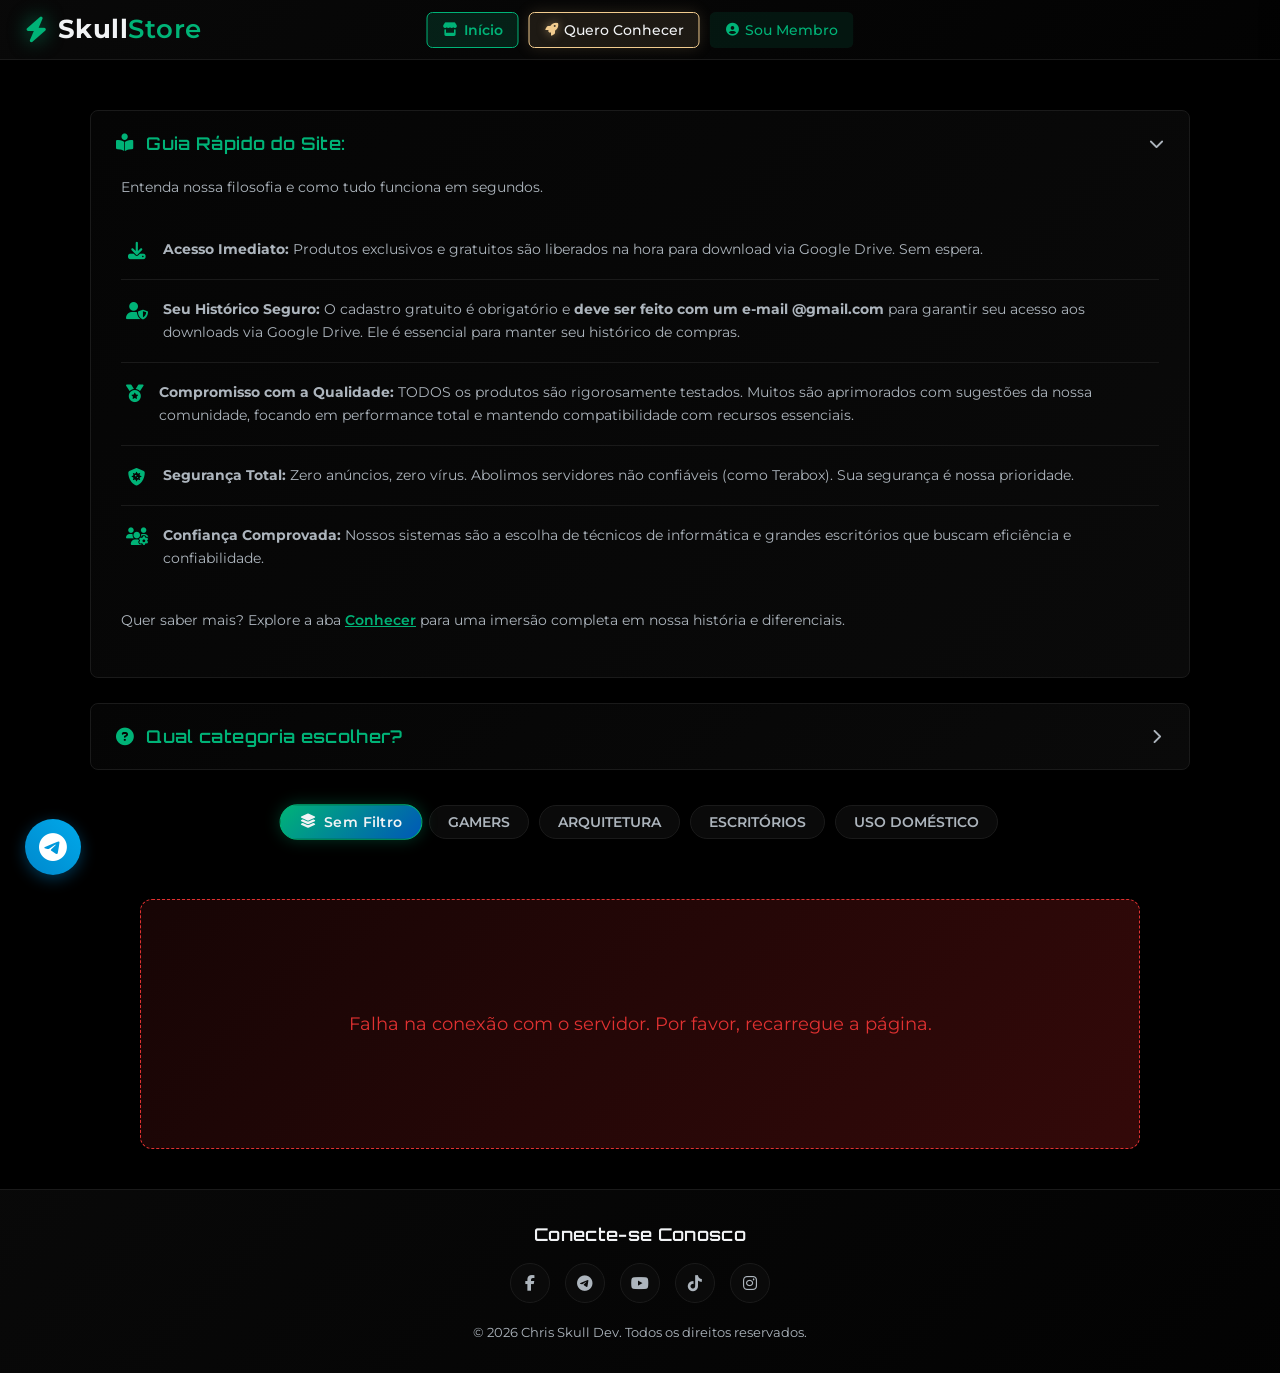
==== commit 873f9ef9: "Deploy: ~0,4DT:~4,2DT:~6,2DT:~8,2DT:~10,2" ====
--- a/index.html
+++ b/index.html
@@ -1,59 +1,83 @@
 <!DOCTYPE html>
 <html lang="pt-BR">
+
 <head>
     <meta charset="UTF-8">
     <title>Skull Store | Bem-Vindo!</title>
     <meta name="viewport" content="width=device-width, initial-scale=1.0, maximum-scale=1.0, user-scalable=no">
     <meta name="description" content="Skull Store">
-    <meta name="theme-color" content="#0e1014">
+    <meta name="theme-color" content="#000000">
     <meta name="apple-mobile-web-app-capable" content="yes">
     <meta name="mobile-web-app-capable" content="yes">
     <meta name="apple-mobile-web-app-status-bar-style" content="black-translucent">
 
-    <link rel="icon" href="data:image/svg+xml,<svg xmlns=%22http://www.w3.org/2000/svg%22 viewBox=%220 0 100 100%22><text y=%22.9em%22 font-size=%2290%22>⚡</text></svg>">
+    <link rel="icon"
+        href="data:image/svg+xml,<svg xmlns=%22http://www.w3.org/2000/svg%22 viewBox=%220 0 100 100%22><text y=%22.9em%22 font-size=%2290%22>⚡</text></svg>">
+    <link rel="dns-prefetch" href="https://script.google.com">
+    <link rel="preconnect" href="https://script.google.com" crossorigin>
+
+    <!-- Service Worker: cache inteligente das chamadas à API (transparente) -->
+    <script>
+        if ('serviceWorker' in navigator) {
+            navigator.serviceWorker.register('./sw.js', { scope: './' })
+                .catch(() => { /* SW indisponível: funciona normalmente */ });
+        }
+    </script>
+
     <link rel="preconnect" href="https://fonts.googleapis.com">
     <link rel="preconnect" href="https://fonts.gstatic.com" crossorigin>
-    <link href="https://fonts.googleapis.com/css2?family=Montserrat:wght@400;500;600;700;800&family=Orbitron:wght@400;500;600;700;800;900&family=Poppins:wght@400;500;600;700;800&display=swap" rel="stylesheet">
+    <link
+        href="https://fonts.googleapis.com/css2?family=Montserrat:wght@400;500;600;700;800&family=Orbitron:wght@400;500;600;700;800;900&family=Poppins:wght@400;500;600;700;800&display=swap"
+        rel="stylesheet">
     <link rel="stylesheet" href="https://cdnjs.cloudflare.com/ajax/libs/font-awesome/6.4.2/css/all.min.css">
-    <link rel="stylesheet" href="assets/main.mo3dxtkf6epc.css">
-    
+    <link rel="stylesheet" href="assets/main.mov34coqr4u9.css">
+
     <style>
         .product-price-login-prompt {
             font-size: 0.9rem;
             color: var(--warning-color);
             font-weight: 500;
         }
+
         .guest-nav {
             justify-content: center !important;
         }
+
         #bottom-nav-guest {
             display: flex;
             justify-content: space-around;
             align-items: center;
             width: 100%;
         }
+
         .bottom-nav-item.locked {
             cursor: pointer;
             color: var(--text-light-muted);
             opacity: 0.7;
         }
+
         .bottom-nav-item.locked i {
             color: var(--warning-color);
         }
-        #conhecer, #manual {
+
+        #conhecer,
+        #manual {
             padding: 0;
             overflow: hidden;
         }
-        #conhecer-iframe, #manual-iframe {
+
+        #conhecer-iframe,
+        #manual-iframe {
             width: 100%;
             border: none;
             display: block;
         }
     </style>
 </head>
+
 <body class="ui-loading">
     <script>
-        (function() {
+        (function () {
             try {
                 const currentUser = sessionStorage.getItem('currentUser');
                 const body = document.body;
@@ -77,18 +101,21 @@
             <i class="fas fa-bolt glow-icon-static"></i>
             <span>Skull<span class="highlight">Store</span></span>
         </div>
-        
+
         <nav class="header-nav-buttons desktop-only" id="nav-logged-in" style="display: none;">
             <button class="header-nav-btn active" data-tab="loja"><i class="fas fa-home"></i> Início</button>
             <button class="header-nav-btn" data-tab="pedidos"><i class="fas fa-box-open"></i> Meus Produtos</button>
             <button class="header-nav-btn" data-tab="manual"><i class="fas fa-book-open"></i> Suporte</button>
-            <button class="header-nav-btn" data-tab="carrinho"><i class="fas fa-shopping-cart"></i> Carrinho <span class="cart-count-header" id="cart-count-header-desktop">0</span></button>
+            <button class="header-nav-btn" data-tab="carrinho"><i class="fas fa-shopping-cart"></i> Carrinho <span
+                    class="cart-count-header" id="cart-count-header-desktop">0</span></button>
         </nav>
-        
+
         <nav class="header-nav-buttons desktop-only guest-nav" id="nav-guest">
             <button class="header-nav-btn active" data-tab="loja"><i class="fas fa-store"></i> Início</button>
-            <button class="header-nav-btn highlight-guest-desktop" data-tab="conhecer"><i class="fas fa-rocket"></i> Quero Conhecer</button>
-            <button class="header-nav-btn" id="guest-login-btn-desktop"><i class="fas fa-user-circle"></i> Sou Membro</button>
+            <button class="header-nav-btn highlight-guest-desktop" data-tab="conhecer"><i class="fas fa-rocket"></i>
+                Quero Conhecer</button>
+            <button class="header-nav-btn" id="guest-login-btn-desktop"><i class="fas fa-user-circle"></i> Sou
+                Membro</button>
         </nav>
 
         <div class="header-right-content" style="display: none;">
@@ -117,18 +144,24 @@
             <span id="user-access-status-mobile"></span>
         </div>
         <div class="mobile-menu-options">
-            <a href="#" class="header-nav-btn" data-tab="manual" id="menu-instructions"><i class="fas fa-book-open"></i> Suporte</a>
+            <a href="#" class="header-nav-btn" data-tab="manual" id="menu-instructions"><i class="fas fa-book-open"></i>
+                Suporte</a>
             <a href="#" id="menu-logout-mobile"><i class="fas fa-sign-out-alt"></i> Sair</a>
         </div>
         <div class="mobile-menu-footer">
             <div class="footer-section">
                 <h3 class="footer-heading">Conecte-se Conosco</h3>
                 <div class="social-icons">
-                    <a href="https://www.facebook.com/groups/windows.lite.entusiastas" title="Facebook" target="_blank" rel="noopener" class="social-icon"><i class="fab fa-facebook-f"></i></a>
-                    <a href="https://t.me/+TYJye7KLha9jNzgx" title="Telegram" target="_blank" rel="noopener" class="social-icon"><i class="fab fa-telegram-plane"></i></a>
-                    <a href="https://www.youtube.com/@CHRISSKULLOFICIAL?sub_confirmation=1" title="YouTube" target="_blank" rel="noopener" class="social-icon"><i class="fab fa-youtube"></i></a>
-                    <a href="https://www.tiktok.com/@cskull_softwares?_t=ZM-8ubo8hZVepq&_r=1" title="TikTok" target="_blank" rel="noopener" class="social-icon"><i class="fab fa-tiktok"></i></a>
-                    <a href="https://www.instagram.com/cskull_softwares/" title="Instagram" target="_blank" rel="noopener" class="social-icon"><i class="fab fa-instagram"></i></a>
+                    <a href="https://www.facebook.com/groups/windows.lite.entusiastas" title="Facebook" target="_blank"
+                        rel="noopener" class="social-icon"><i class="fab fa-facebook-f"></i></a>
+                    <a href="https://t.me/+TYJye7KLha9jNzgx" title="Telegram" target="_blank" rel="noopener"
+                        class="social-icon"><i class="fab fa-telegram-plane"></i></a>
+                    <a href="https://www.youtube.com/@CHRISSKULLOFICIAL?sub_confirmation=1" title="YouTube"
+                        target="_blank" rel="noopener" class="social-icon"><i class="fab fa-youtube"></i></a>
+                    <a href="https://www.tiktok.com/@cskull_softwares?_t=ZM-8ubo8hZVepq&_r=1" title="TikTok"
+                        target="_blank" rel="noopener" class="social-icon"><i class="fab fa-tiktok"></i></a>
+                    <a href="https://www.instagram.com/cskull_softwares/" title="Instagram" target="_blank"
+                        rel="noopener" class="social-icon"><i class="fab fa-instagram"></i></a>
                 </div>
                 <p class="copyright">© 2025 Chris Skull Dev.</p>
             </div>
@@ -137,7 +170,7 @@
 
     <div class="container">
         <section id="store-container" class="store-section">
-            
+
             <div class="tab-content active" id="loja">
                 <div class="filter-container">
                     <!-- Barra de pesquisa removida -->
@@ -145,59 +178,148 @@
 
                 <div id="filter-guide-main" class="filter-guide">
                     <div class="filter-guide-header">
-                         <h3><i class="fas fa-book-reader"></i> Guia Rápido do Site:</h3>
-                         <i class="fas fa-chevron-down toggle-icon"></i>
+                        <h3><i class="fas fa-book-reader"></i> Guia Rápido do Site:</h3>
+                        <i class="fas fa-chevron-down toggle-icon"></i>
                     </div>
                     <div class="filter-guide-content">
                         <p>Entenda nossa filosofia e como tudo funciona em segundos.</p>
                         <ul class="guide-info-list">
-                            <li><i class="fas fa-download"></i><div><strong>Acesso Imediato:</strong> Produtos exclusivos e gratuitos são liberados na hora para download via Google Drive. Sem espera.</div></li>
-                            <li><i class="fas fa-user-shield"></i><div><strong>Seu Histórico Seguro:</strong> O cadastro gratuito é obrigatório e <strong>deve ser feito com um e-mail @gmail.com</strong> para garantir seu acesso aos downloads via Google Drive. Ele é essencial para manter seu histórico de compras.</div></li>
-                            <li><i class="fas fa-medal"></i><div><strong>Compromisso com a Qualidade:</strong> TODOS os produtos são rigorosamente testados. Muitos são aprimorados com sugestões da nossa comunidade, focando em performance total e mantendo compatibilidade com recursos essenciais.</div></li>
-                            <li><i class="fas fa-shield-virus"></i><div><strong>Segurança Total:</strong> Zero anúncios, zero vírus. Abolimos servidores não confiáveis (como Terabox). Sua segurança é nossa prioridade.</div></li>
-                             <li><i class="fas fa-users-cog"></i><div><strong>Confiança Comprovada:</strong> Nossos sistemas são a escolha de técnicos de informática e grandes escritórios que buscam eficiência e confiabilidade.</div></li>
+                            <li><i class="fas fa-download"></i>
+                                <div><strong>Acesso Imediato:</strong> Produtos exclusivos e gratuitos são liberados na
+                                    hora para download via Google Drive. Sem espera.</div>
+                            </li>
+                            <li><i class="fas fa-user-shield"></i>
+                                <div><strong>Seu Histórico Seguro:</strong> O cadastro gratuito é obrigatório e
+                                    <strong>deve ser feito com um e-mail @gmail.com</strong> para garantir seu acesso
+                                    aos downloads via Google Drive. Ele é essencial para manter seu histórico de
+                                    compras.</div>
+                            </li>
+                            <li><i class="fas fa-medal"></i>
+                                <div><strong>Compromisso com a Qualidade:</strong> TODOS os produtos são rigorosamente
+                                    testados. Muitos são aprimorados com sugestões da nossa comunidade, focando em
+                                    performance total e mantendo compatibilidade com recursos essenciais.</div>
+                            </li>
+                            <li><i class="fas fa-shield-virus"></i>
+                                <div><strong>Segurança Total:</strong> Zero anúncios, zero vírus. Abolimos servidores
+                                    não confiáveis (como Terabox). Sua segurança é nossa prioridade.</div>
+                            </li>
+                            <li><i class="fas fa-users-cog"></i>
+                                <div><strong>Confiança Comprovada:</strong> Nossos sistemas são a escolha de técnicos de
+                                    informática e grandes escritórios que buscam eficiência e confiabilidade.</div>
+                            </li>
                         </ul>
-                        <p>Quer saber mais? Explore a aba <a href="#" data-tab="conhecer" class="guide-link">Conhecer</a> para uma imersão completa em nossa história e diferenciais.</p>
-                    </div>
-                </div>
-                
+                        <p>Quer saber mais? Explore a aba <a href="#" data-tab="conhecer"
+                                class="guide-link">Conhecer</a> para uma imersão completa em nossa história e
+                            diferenciais.</p>
+                    </div>
+                </div>
+
                 <div id="filter-guide-categories" class="filter-guide">
                     <div class="filter-guide-header">
-                         <h3><i class="fas fa-question-circle"></i> Qual categoria escolher?</h3>
-                         <i class="fas fa-chevron-down toggle-icon"></i>
+                        <h3><i class="fas fa-question-circle"></i> Qual categoria escolher?</h3>
+                        <i class="fas fa-chevron-down toggle-icon"></i>
                     </div>
                     <div class="filter-guide-content">
-                         <ul class="guide-info-list">
-                            <li><i class="fas fa-gamepad"></i><div><strong>PC travando em jogos?</strong><br>Escolha <strong class="highlight">GAMERS</strong> para o máximo de FPS e resposta imediata.</div></li>
-                            <li><i class="fas fa-building"></i><div><strong>PC do escritório lento?</strong><br>Escolha <strong class="highlight">ESCRITÓRIOS</strong> para multitarefa sem travamentos e economia inteligente.</div></li>
-                             <li><i class="fas fa-home"></i><div><strong>PC de casa antigo?</strong><br>Escolha <strong class="highlight">USO DOMÉSTICO</strong> para revitalizar máquinas antigas e ter uma navegação fluida.</div></li>
-                             <li><i class="fas fa-drafting-compass"></i><div><strong>Programas pesados de arquitetura?</strong><br>Escolha <strong class="highlight">ARQUITETURA</strong> para estabilidade total em softwares como AutoCAD e Revit.</div></li>
+                        <ul class="guide-info-list">
+                            <li><i class="fas fa-gamepad"></i>
+                                <div><strong>PC travando em jogos?</strong><br>Escolha <strong
+                                        class="highlight">GAMERS</strong> para o máximo de FPS e resposta imediata.
+                                </div>
+                            </li>
+                            <li><i class="fas fa-building"></i>
+                                <div><strong>PC do escritório lento?</strong><br>Escolha <strong
+                                        class="highlight">ESCRITÓRIOS</strong> para multitarefa sem travamentos e
+                                    economia inteligente.</div>
+                            </li>
+                            <li><i class="fas fa-home"></i>
+                                <div><strong>PC de casa antigo?</strong><br>Escolha <strong class="highlight">USO
+                                        DOMÉSTICO</strong> para revitalizar máquinas antigas e ter uma navegação fluida.
+                                </div>
+                            </li>
+                            <li><i class="fas fa-drafting-compass"></i>
+                                <div><strong>Programas pesados de arquitetura?</strong><br>Escolha <strong
+                                        class="highlight">ARQUITETURA</strong> para estabilidade total em softwares como
+                                    AutoCAD e Revit.</div>
+                            </li>
                         </ul>
                     </div>
                 </div>
 
                 <div class="filters-pills-container">
-                    <button class="filter-pill active" data-filter-key="todos"><i class="fas fa-layer-group"></i> Sem Filtro</button>
+                    <button class="filter-pill active" data-filter-key="todos"><i class="fas fa-layer-group"></i> Sem
+                        Filtro</button>
                     <button class="filter-pill" data-filter-key="1">GAMERS</button>
                     <button class="filter-pill" data-filter-key="4">ARQUITETURA</button>
                     <button class="filter-pill" data-filter-key="2">ESCRITÓRIOS</button>
                     <button class="filter-pill" data-filter-key="3">USO DOMÉSTICO</button>
                 </div>
-                
+
                 <div id="filter-explanation-container" class="filter-explanation-container">
                     <!-- Este container será preenchido dinamicamente via JS -->
                 </div>
 
                 <div class="product-grid" id="product-grid">
-                    <div class="product-grid-loader">
-                        <div class="spinner spinner-md"></div>
-                        <span>Carregando produtos...</span>
+                    <div class="skeleton-card">
+                        <div class="skeleton-img"></div>
+                        <div class="skeleton-body">
+                            <div class="skeleton-line title"></div>
+                            <div class="skeleton-line sub"></div>
+                            <div class="skeleton-line price"></div>
+                            <div class="skeleton-line btn"></div>
+                        </div>
+                    </div>
+                    <div class="skeleton-card">
+                        <div class="skeleton-img"></div>
+                        <div class="skeleton-body">
+                            <div class="skeleton-line title"></div>
+                            <div class="skeleton-line sub"></div>
+                            <div class="skeleton-line price"></div>
+                            <div class="skeleton-line btn"></div>
+                        </div>
+                    </div>
+                    <div class="skeleton-card">
+                        <div class="skeleton-img"></div>
+                        <div class="skeleton-body">
+                            <div class="skeleton-line title"></div>
+                            <div class="skeleton-line sub"></div>
+                            <div class="skeleton-line price"></div>
+                            <div class="skeleton-line btn"></div>
+                        </div>
+                    </div>
+                    <div class="skeleton-card">
+                        <div class="skeleton-img"></div>
+                        <div class="skeleton-body">
+                            <div class="skeleton-line title"></div>
+                            <div class="skeleton-line sub"></div>
+                            <div class="skeleton-line price"></div>
+                            <div class="skeleton-line btn"></div>
+                        </div>
+                    </div>
+                    <div class="skeleton-card">
+                        <div class="skeleton-img"></div>
+                        <div class="skeleton-body">
+                            <div class="skeleton-line title"></div>
+                            <div class="skeleton-line sub"></div>
+                            <div class="skeleton-line price"></div>
+                            <div class="skeleton-line btn"></div>
+                        </div>
+                    </div>
+                    <div class="skeleton-card">
+                        <div class="skeleton-img"></div>
+                        <div class="skeleton-body">
+                            <div class="skeleton-line title"></div>
+                            <div class="skeleton-line sub"></div>
+                            <div class="skeleton-line price"></div>
+                            <div class="skeleton-line btn"></div>
+                        </div>
                     </div>
                 </div>
             </div>
 
             <div class="tab-content" id="carrinho">
-                <div id="cart-items"><div class="empty-cart">Seu carrinho está vazio</div></div>
+                <div id="cart-items">
+                    <div class="empty-cart">Seu carrinho está vazio</div>
+                </div>
                 <div class="cart-summary" id="cart-summary" style="display: none;">
                     <div class="cart-total">
                         <span>Total:</span>
@@ -209,35 +331,41 @@
                     </button>
                 </div>
             </div>
-           <div class="tab-content" id="pedidos">
-                <div id="sync-status-indicator" class="sync-status-indicator">
-                    <div class="spinner spinner-sm"></div>
-                    <span>Verificando pagamentos pendentes...</span>
-                </div>
+            <div class="tab-content" id="pedidos">
                 <div id="pedidos-list">
                     <div class="placeholder-message">...</div>
                 </div>
             </div>
             <div class="tab-content" id="conhecer">
-                <iframe id="conhecer-iframe" src="about:blank" style="width: 100%; height: 0; border: none; display: block;"></iframe>
+                <iframe id="conhecer-iframe" src="about:blank"
+                    style="width: 100%; height: 0; border: none; display: block;"></iframe>
             </div>
             <div class="tab-content" id="manual">
-                <iframe id="manual-iframe" src="about:blank" style="width: 100%; height: 0; border: none; display: block;"></iframe>
+                <iframe id="manual-iframe" src="about:blank"
+                    style="width: 100%; height: 0; border: none; display: block;"></iframe>
             </div>
         </section>
 
         <nav class="bottom-nav mobile-only" id="bottom-nav">
             <div id="bottom-nav-logged-in" style="display: none; justify-content: space-around; width: 100%;">
                 <div class="bottom-nav-item active" data-tab="loja"><i class="fas fa-home"></i><span>Início</span></div>
-                <div class="bottom-nav-item" data-tab="pedidos"><i class="fas fa-box-open"></i><span>Produtos</span></div>
-                <div class="bottom-nav-item" data-tab="carrinho"><i class="fas fa-shopping-cart"></i><span>Carrinho</span><div class="bottom-nav-badge" id="bottom-cart-count">0</div></div>
-                <div class="bottom-nav-item" id="bottom-nav-menu-toggle"><i class="fas fa-bars"></i><span>Menu</span></div>
+                <div class="bottom-nav-item" data-tab="pedidos"><i class="fas fa-box-open"></i><span>Produtos</span>
+                </div>
+                <div class="bottom-nav-item" data-tab="carrinho"><i
+                        class="fas fa-shopping-cart"></i><span>Carrinho</span>
+                    <div class="bottom-nav-badge" id="bottom-cart-count">0</div>
+                </div>
+                <div class="bottom-nav-item" id="bottom-nav-menu-toggle"><i class="fas fa-bars"></i><span>Menu</span>
+                </div>
             </div>
 
             <div id="bottom-nav-guest" style="display: flex;">
-                 <div class="bottom-nav-item active" data-tab="loja"><i class="fas fa-store"></i><span>Início</span></div>
-                 <div class="bottom-nav-item highlight-guest" data-tab="conhecer"><i class="fas fa-rocket"></i><span>Conhecer</span></div>
-                 <div class="bottom-nav-item" id="guest-login-btn-mobile"><i class="fas fa-user-circle"></i><span>Sou Membro</span></div>
+                <div class="bottom-nav-item active" data-tab="loja"><i class="fas fa-store"></i><span>Início</span>
+                </div>
+                <div class="bottom-nav-item highlight-guest" data-tab="conhecer"><i
+                        class="fas fa-rocket"></i><span>Conhecer</span></div>
+                <div class="bottom-nav-item" id="guest-login-btn-mobile"><i class="fas fa-user-circle"></i><span>Sou
+                        Membro</span></div>
             </div>
         </nav>
     </div>
@@ -249,7 +377,8 @@
             <div class="image-counter" id="image-counter">1 / 1</div>
             <div class="image-viewer-container">
                 <div class="image-navigation prev-image"><i class="fas fa-chevron-left"></i></div>
-                <div class="main-image-viewer"><img src="" alt="Imagem ampliada" id="viewer-main-image"></div>
+                <div class="main-image-viewer"><img src="" alt="Imagem ampliada" id="viewer-main-image"
+                        crossorigin="anonymous" referrerpolicy="no-referrer"></div>
                 <div class="image-navigation next-image"><i class="fas fa-chevron-right"></i></div>
             </div>
             <div class="image-thumbnails-container" id="image-thumbnails">
@@ -257,15 +386,17 @@
             </div>
         </div>
     </div>
-    
+
     <div id="product-detail-modal" class="product-detail-modal">
         <div class="product-detail-content">
-            <div class="product-image-background"><img id="product-detail-background" src="" alt=""></div>
+            <div class="product-image-background"><img id="product-detail-background" src="" alt=""
+                    crossorigin="anonymous" referrerpolicy="no-referrer"></div>
             <div class="modal-header">
                 <h2 id="product-detail-title">Produto</h2>
                 <button id="modal-close-btn" class="modal-close"><i class="fas fa-times"></i></button>
             </div>
-            <div class="product-image-container"><img id="product-detail-image" src="" alt="Imagem do produto"></div>
+            <div class="product-image-container"><img id="product-detail-image" src="" alt="Imagem do produto"
+                    crossorigin="anonymous" referrerpolicy="no-referrer"></div>
             <div class="product-detail-body">
                 <div class="product-detail-pricing">
                     <span id="product-detail-original-price">R$ 0,00</span>
@@ -275,7 +406,8 @@
                 <div class="product-detail-divider"></div>
                 <div id="product-detail-description"></div>
                 <div class="product-detail-action">
-                    <button id="add-to-cart-detail" class="add-to-cart-detail"><i class="fas fa-cart-plus"></i> Adicionar ao Carrinho</button>
+                    <button id="add-to-cart-detail" class="add-to-cart-detail"><i class="fas fa-cart-plus"></i>
+                        Adicionar ao Carrinho</button>
                 </div>
             </div>
         </div>
@@ -311,7 +443,7 @@
             </div>
         </div>
     </div>
-    
+
     <div id="download-error-modal" class="modal">
         <div class="modal-content">
             <div class="download-error-header">
@@ -319,30 +451,39 @@
                 <h3>Acesso Expirado ou Indisponível</h3>
             </div>
             <div class="download-error-body">
-                <p id="download-error-message">Seu acesso de 24 horas para este download expirou. Apenas membros VIP têm acesso ilimitado aos downloads.</p>
+                <p id="download-error-message">Seu acesso de 24 horas para este download expirou. Apenas membros VIP têm
+                    acesso ilimitado aos downloads.</p>
             </div>
             <div class="download-error-action">
-                <button class="cta-button" onclick="closeModal('download-error-modal')"><i class="fas fa-check"></i> Entendi</button>
-            </div>
-        </div>
-    </div>
-
-    <a href="https://t.me/+c8ORQJLsTFQyY2Fh" target="_blank" rel="noopener" id="telegram-fab" title="Suporte via Telegram">
+                <button class="cta-button" onclick="closeModal('download-error-modal')"><i class="fas fa-check"></i>
+                    Entendi</button>
+            </div>
+        </div>
+    </div>
+
+    <a href="https://t.me/+c8ORQJLsTFQyY2Fh" target="_blank" rel="noopener" id="telegram-fab"
+        title="Suporte via Telegram">
         <i class="fab fa-telegram-plane"></i>
     </a>
-    
+
     <footer class="site-footer">
         <h3 class="footer-heading">Conecte-se Conosco</h3>
         <div class="social-icons">
-            <a href="https://www.facebook.com/groups/windows.lite.entusiastas" title="Facebook" target="_blank" rel="noopener" class="social-icon"><i class="fab fa-facebook-f"></i></a>
-            <a href="https://t.me/+TYJye7KLha9jNzgx" title="Telegram" target="_blank" rel="noopener" class="social-icon"><i class="fab fa-telegram-plane"></i></a>
-            <a href="https://www.youtube.com/@CHRISSKULLOFICIAL?sub_confirmation=1" title="YouTube" target="_blank" rel="noopener" class="social-icon"><i class="fab fa-youtube"></i></a>
-            <a href="https://www.tiktok.com/@cskull_softwares?_t=ZM-8ubo8hZVepq&_r=1" title="TikTok" target="_blank" rel="noopener" class="social-icon"><i class="fab fa-tiktok"></i></a>
-            <a href="https://www.instagram.com/cskull_softwares/" title="Instagram" target="_blank" rel="noopener" class="social-icon"><i class="fab fa-instagram"></i></a>
-        </div>
-        <p class="copyright">© 2025 Chris Skull Dev. Todos os direitos reservados.</p>
+            <a href="https://www.facebook.com/groups/windows.lite.entusiastas" title="Facebook" target="_blank"
+                rel="noopener" class="social-icon"><i class="fab fa-facebook-f"></i></a>
+            <a href="https://t.me/+TYJye7KLha9jNzgx" title="Telegram" target="_blank" rel="noopener"
+                class="social-icon"><i class="fab fa-telegram-plane"></i></a>
+            <a href="https://www.youtube.com/@CHRISSKULLOFICIAL?sub_confirmation=1" title="YouTube" target="_blank"
+                rel="noopener" class="social-icon"><i class="fab fa-youtube"></i></a>
+            <a href="https://www.tiktok.com/@cskull_softwares?_t=ZM-8ubo8hZVepq&_r=1" title="TikTok" target="_blank"
+                rel="noopener" class="social-icon"><i class="fab fa-tiktok"></i></a>
+            <a href="https://www.instagram.com/cskull_softwares/" title="Instagram" target="_blank" rel="noopener"
+                class="social-icon"><i class="fab fa-instagram"></i></a>
+        </div>
+        <p class="copyright">© 2026 Chris Skull Dev. Todos os direitos reservados.</p>
     </footer>
 
-    <script src="assets/main.mo3dxtkf6epc.js"></script>
+    <script src="assets/main.mov34coqr4u9.js"></script>
 </body>
+
 </html>
--- a/assets/main.mov34coqr4u9.css
+++ b/assets/main.mov34coqr4u9.css
@@ -0,0 +1 @@
+.ui-loading #bottom-nav-guest,.ui-loading #bottom-nav-logged-in,.ui-loading #menu-logout-mobile,.ui-loading #nav-guest,.ui-loading #nav-logged-in,.ui-loading #user-info-mobile,.ui-loading .header-right-content{visibility:hidden}body.user-guest #bottom-nav-logged-in,body.user-guest #menu-logout-mobile,body.user-guest #nav-logged-in,body.user-guest #user-info-mobile,body.user-guest .header-right-content{display:none!important}body.user-guest #bottom-nav-guest,body.user-guest #nav-guest{display:flex!important}body.user-logged-in #bottom-nav-guest,body.user-logged-in #nav-guest{display:none!important}body.user-logged-in #bottom-nav-logged-in,body.user-logged-in #nav-logged-in,body.user-logged-in #user-info-mobile,body.user-logged-in .header-right-content{display:flex!important}body.user-logged-in #menu-logout-mobile{display:block!important}:root{--primary-color:#0057b8;--primary-hover:#004291;--accent-color:#00b377;--accent-hover:#009462;--tertiary-color:#0099cc;--dark-bg:#000000;--dark-bg-lighter:#050505;--dark-bg-lightest:#0a0a0a;--text-light:#f1f3f5;--text-light-muted:#adb5bd;--text-primary:#00b377;--success-color:#38bdf8;--warning-color:#f2cc8f;--error-color:#e03131;--vip-color:#ffd700;--vip-text-color:#000;--vip-glow:0 0 8px rgba(255, 215, 0, 0.6);--card-shadow:0 8px 20px rgba(0, 0, 0, 0.3);--transition-fast:all 0.18s cubic-bezier(0.4, 0, 0.2, 1);--transition-normal:all 0.25s cubic-bezier(0.4, 0, 0.2, 1);--border-radius-sm:6px;--border-radius-md:8px;--border-radius-lg:12px;--border-color:#1a1a1a;--header-height:60px;--footer-height:60px;--bottom-nav-height:70px;--neon-glow:0 0 8px rgba(0, 179, 119, 0.6);--old-price-color:#ff8800;--price-color:#00d084}*{box-sizing:border-box;margin:0;padding:0;font-family:Montserrat,sans-serif;transition:var(--transition-fast);touch-action:manipulation;-webkit-touch-callout:none;-webkit-user-select:none;user-select:none}.cart-total,.header-user-info,.logo,.pedido-numero,.product-price,.product-price-highlight,.product-title,.tab,.vip-badge,h1,h2,h3{font-family:Orbitron,Montserrat,sans-serif;letter-spacing:.02em}input,textarea{-webkit-user-select:text;user-select:text}html{scroll-behavior:smooth;scrollbar-width:thin;scrollbar-color:var(--accent-color) var(--dark-bg);background-color:var(--dark-bg);height:100%}body{background-color:var(--dark-bg);color:var(--text-light);line-height:1.6;font-size:15px;min-height:100vh;display:flex;flex-direction:column;position:relative;overflow-x:hidden;height:100%}::-webkit-scrollbar{width:6px;height:6px}::-webkit-scrollbar-track{background:var(--dark-bg)}::-webkit-scrollbar-thumb{background-color:var(--accent-color);border-radius:3px}::-webkit-scrollbar-thumb:hover{background-color:var(--accent-hover)}.container{flex:1 0 auto;display:flex;flex-direction:column;width:100%;margin:0 auto;padding-top:var(--header-height)}h2{font-size:1.5rem;text-align:center;margin-bottom:.5rem;font-weight:700;letter-spacing:-.01em}h3{font-size:1.2rem;font-weight:600}a{text-decoration:none;color:var(--accent-color);transition:var(--transition-fast)}a:hover{color:var(--accent-hover)}img{max-width:100%;height:auto;display:block;border-radius:var(--border-radius-sm)}button{border:none;background:0 0;cursor:pointer;font-family:Montserrat,sans-serif}.highlight{color:var(--accent-color);font-weight:600}.mobile-only{display:none}.desktop-only{display:flex}.no-scroll{overflow:hidden!important}input:-webkit-autofill,input:-webkit-autofill:active,input:-webkit-autofill:focus,input:-webkit-autofill:hover{-webkit-box-shadow:0 0 0 1000px #1a1e28 inset!important;-webkit-text-fill-color:#f1f3f5!important;background-color:#1a1e28!important;transition-delay:99999s!important}.navbar{background-color:var(--dark-bg-lighter);background-image:linear-gradient(135deg,rgba(12,12,12,.5) 0,rgba(2,2,2,.8) 100%);height:var(--header-height);padding:0 25px;box-shadow:0 2px 15px rgba(0,0,0,.4);display:flex;justify-content:space-between;align-items:center;position:fixed;top:0;left:0;width:100%;z-index:100;backdrop-filter:blur(10px);border-bottom:1px solid var(--border-color);transition:transform .3s}.navbar.hide{transform:translateY(-100%)}.navbar.show{transform:translateY(0)}.logo{display:flex;align-items:center;font-size:1.6rem;font-weight:700;color:var(--text-light);flex-shrink:0}.logo i{margin-right:10px;font-size:1.6rem}.header-nav-buttons{display:flex;align-items:center;gap:10px;position:absolute;left:50%;transform:translateX(-50%)}.header-nav-btn{padding:8px 15px;font-weight:500;color:var(--text-light-muted);display:flex;align-items:center;gap:6px;border-radius:var(--border-radius-sm);font-size:.9rem;background-color:transparent;border:1px solid transparent}.header-nav-btn:hover{color:var(--accent-color);background-color:rgba(0,179,119,.1)}.header-nav-btn.active{color:var(--accent-color);font-weight:600;background-color:rgba(0,179,119,.15);border-color:var(--accent-color)}.header-nav-btn i{font-size:.9em}.cart-count-header{background-color:var(--accent-color);color:var(--text-light);border-radius:10px;padding:1px 6px;font-size:.7rem;font-weight:700;margin-left:4px}.header-right-content{display:flex;align-items:center;gap:15px}.header-user-info{display:flex;align-items:center;padding:8px 16px;border-radius:var(--border-radius-md);font-weight:600;font-size:.9rem;white-space:nowrap;box-shadow:0 2px 8px rgba(0,0,0,.2)}.user-info-loading{opacity:0;visibility:hidden;transform:translateY(-5px);transition:opacity .3s ease-out,visibility .3s ease-out,transform .3s ease-out}.header-user-info.access-default{background:linear-gradient(135deg,var(--primary-color) 0,var(--tertiary-color) 100%);color:var(--text-light)}.header-user-info.access-vip{background:linear-gradient(135deg,var(--vip-color) 0,#ffe55c 100%);color:var(--vip-text-color)}#user-name-desktop{font-weight:700}.user-access-separator{margin:0 8px}#user-access-status i{margin-right:6px}#logout-btn-desktop{border:1px solid var(--border-color)}#logout-btn-desktop:hover{border-color:var(--error-color);background-color:rgba(224,49,49,.1);color:var(--error-color)}.mobile-menu{position:fixed;top:0;right:-300px;width:300px;height:100vh;background-color:var(--dark-bg-lighter);background-image:linear-gradient(135deg,rgba(12,12,12,.5) 0,rgba(2,2,2,.8) 100%);box-shadow:-5px 0 15px rgba(0,0,0,.3);z-index:999;transition:right .2s;overflow-y:auto;border-left:1px solid var(--border-color);backdrop-filter:blur(10px);display:flex;flex-direction:column}.mobile-menu.active{right:0}.mobile-menu-header{display:flex;justify-content:space-between;align-items:center;padding:15px 20px;border-bottom:1px solid var(--border-color);flex-shrink:0}.mobile-user-info{margin:15px 20px;justify-content:center}.menu-toggle-in-menu{position:relative;width:40px;height:40px;border-radius:50%;background-color:var(--dark-bg-lightest);cursor:pointer;display:flex;align-items:center;justify-content:center;z-index:1001}.hamburger-icon{position:relative;width:20px;height:16px;display:flex;flex-direction:column;justify-content:space-between}.hamburger-icon span{display:block;height:2px;width:100%;background-color:var(--accent-color);border-radius:2px;transition:.2s}.menu-toggle-in-menu.active .hamburger-icon span:first-child{transform:translateY(7px) rotate(45deg)}.menu-toggle-in-menu.active .hamburger-icon span:nth-child(2){opacity:0}.menu-toggle-in-menu.active .hamburger-icon span:nth-child(3){transform:translateY(-7px) rotate(-45deg)}.mobile-menu-options{padding:10px 20px 0;margin-top:10px;flex-grow:1;overflow-y:auto}.mobile-menu-options a{display:flex;align-items:center;padding:12px 15px;color:var(--text-light);text-decoration:none;font-weight:500;border-radius:var(--border-radius-sm);background-color:var(--dark-bg-lightest);border:1px solid var(--border-color);margin-bottom:12px}.mobile-menu-options a:hover{background:rgba(0,179,119,.1);transform:translateX(5px);color:var(--accent-color);border-color:var(--accent-color)}.mobile-menu-options a i{margin-right:10px;width:20px;text-align:center;font-size:16px;color:var(--accent-color)}.overlay{position:fixed;top:0;left:0;width:100%;height:100%;background:rgba(0,0,0,.7);z-index:998;opacity:0;visibility:hidden;transition:opacity .2s;backdrop-filter:blur(5px)}.overlay.active{opacity:1;visibility:visible}.mobile-menu-footer{padding:15px 20px;border-top:1px solid var(--border-color);background-color:var(--dark-bg);flex-shrink:0;margin-top:auto;text-align:center}.mobile-menu-footer .footer-heading{font-size:.9rem;margin-bottom:10px}.mobile-menu-footer .social-icons{gap:12px;margin-bottom:15px}.mobile-menu-footer .social-icon{width:32px;height:32px;font-size:.9rem}.mobile-menu-footer .copyright{font-size:.7rem}.bottom-nav{position:fixed;bottom:0;left:0;width:100%;height:var(--bottom-nav-height);background-color:var(--dark-bg-lighter);background-image:linear-gradient(135deg,rgba(12,12,12,.5) 0,rgba(2,2,2,.8) 100%);border-top:1px solid var(--border-color);box-shadow:0 -2px 15px rgba(0,0,0,.4);backdrop-filter:blur(10px);justify-content:space-around;align-items:center;z-index:95;display:none}.bottom-nav-item{display:flex;flex-direction:column;align-items:center;justify-content:center;padding:8px 5px;cursor:pointer;border-radius:var(--border-radius-sm);position:relative;flex:1;max-width:calc(100% / 5);text-align:center}.bottom-nav-item i{font-size:1.1rem;margin-bottom:5px;color:var(--text-light-muted);transition:var(--transition-fast)}.bottom-nav-item span{font-size:.65rem;font-weight:500;color:var(--text-light-muted);line-height:1.2;white-space:nowrap}.bottom-nav-item.active i,.bottom-nav-item.active span{color:var(--accent-color)}.bottom-nav-item.active span{font-weight:600}.bottom-nav-badge{position:absolute;top:4px;right:5px;background:var(--accent-color);color:#fff;border-radius:8px;padding:1px 5px;font-size:.55rem;font-weight:700;min-width:14px;height:14px;display:flex;align-items:center;justify-content:center;box-shadow:0 1px 4px rgba(0,0,0,.3);opacity:0;transform:scale(.8)}.bottom-nav-badge.show{opacity:1;transform:scale(1)}.bottom-nav-badge.animated{animation:.7s ease-in-out cartCountBounce}.glow-icon-static{color:var(--accent-color);filter:drop-shadow(0 0 10px rgba(0, 179, 119, .7));transition:filter .3s}.logo:hover .glow-icon-static{filter:drop-shadow(0 0 15px rgba(0, 179, 119, .9))}#bottom-nav-guest .bottom-nav-item.highlight-guest{transform:scale(1.05)}#bottom-nav-guest .bottom-nav-item.highlight-guest i{color:var(--warning-color);text-shadow:0 0 12px rgba(242,204,143,.7)}#bottom-nav-guest .bottom-nav-item.highlight-guest span{color:var(--text-light);font-weight:700}.header-nav-btn.highlight-guest-desktop{color:var(--text-light);background-color:rgba(242,204,143,.1);border:1px solid var(--warning-color);box-shadow:0 0 15px rgba(242,204,143,.15)}.header-nav-btn.highlight-guest-desktop:hover{background-color:rgba(242,204,143,.2);color:var(--text-light)}.header-nav-btn.highlight-guest-desktop i{color:var(--warning-color);text-shadow:0 0 10px rgba(242,204,143,.5)}#nav-guest #guest-login-btn-desktop,#nav-guest .header-nav-btn[data-tab=loja]{color:var(--accent-color);background-color:rgba(0,179,119,.1)}#nav-guest .header-nav-btn.active{font-weight:600;background-color:rgba(0,179,119,.15);border-color:var(--accent-color)}.site-footer{background-color:var(--dark-bg-lighter);background-image:linear-gradient(135deg,rgba(12,12,12,.5) 0,rgba(2,2,2,.8) 100%);padding:30px 20px;border-top:1px solid var(--border-color);box-shadow:0 -2px 15px rgba(0,0,0,.4);backdrop-filter:blur(10px);position:relative;z-index:90;flex-shrink:0;text-align:center}.footer-heading{font-size:1.1rem;font-weight:600;margin-bottom:15px;color:var(--text-light)}.social-icons{display:flex;justify-content:center;gap:15px;margin-bottom:20px}.social-icon{width:40px;height:40px;display:flex;align-items:center;justify-content:center;background-color:var(--dark-bg-lightest);border-radius:50%;color:var(--text-light-muted);border:1px solid var(--border-color);font-size:1rem}.social-icon:hover{background-color:var(--accent-color);color:var(--text-light);transform:translateY(-3px);box-shadow:0 4px 12px rgba(0,179,119,.4)}.copyright{font-size:.8rem;color:var(--text-light-muted);margin:0}.preload-images{position:absolute;width:1px;height:1px;overflow:hidden;top:-9999px;left:-9999px}.glow-icon{color:var(--accent-color);margin-right:10px;filter:drop-shadow(0 0 8px rgba(0, 179, 119, .7));vertical-align:middle}@keyframes spin{from{transform:rotate(0)}to{transform:rotate(360deg)}}@keyframes cartCountBounce{0%,100%{transform:scale(1)}50%{transform:scale(1.6)}75%{transform:scale(.8)}}@keyframes modalFadeIn{from{opacity:0;transform:translateY(-20px) scale(.98)}to{opacity:1;transform:translateY(0) scale(1)}}.store-section{display:flex;flex-direction:column;width:100%}.filter-container{display:flex;justify-content:center;align-items:center;padding:15px;gap:15px;flex-wrap:wrap}.search-container{display:flex;flex:1;max-width:500px;position:relative}.product-search-input{width:100%;background-color:var(--dark-bg-lightest);color:var(--text-light);border:1px solid var(--border-color);padding:12px 15px 12px 40px;border-radius:var(--border-radius-md);font-size:.9rem;height:45px}.product-search-input:focus{outline:0;border-color:var(--accent-color);box-shadow:0 0 0 2px rgba(0,179,119,.2)}.search-icon{position:absolute;left:15px;top:50%;transform:translateY(-50%);color:var(--accent-color);font-size:16px}.product-filter-select{background-color:var(--dark-bg-lightest);color:var(--text-light);border:1px solid var(--border-color);padding:0 35px 0 15px;border-radius:var(--border-radius-md);font-size:.9rem;appearance:none;cursor:pointer;min-width:180px;height:45px;background-image:url("data:image/svg+xml,%3Csvg xmlns='http://www.w3.org/2000/svg' width='16' height='16' viewBox='0 0 24 24' fill='none' stroke='%2300b377' stroke-width='2' stroke-linecap='round' stroke-linejoin='round'%3E%3Cpolyline points='6 9 12 15 18 9'%3E%3C/polyline%3E%3C/svg%3E");background-repeat:no-repeat;background-position:right 15px center;background-size:14px}.product-filter-select:focus,.product-filter-select:hover{border-color:var(--accent-color)}.product-filter-select:focus{outline:0;box-shadow:0 0 0 2px rgba(0,179,119,.2)}.tab-content{display:none;flex-direction:column;overflow-y:auto;overflow-x:hidden;padding:20px;padding-bottom:30px!important}.tab-content.active{display:flex}.placeholder-message{text-align:center;padding:60px 20px;color:var(--text-light-muted);font-size:1.1rem;display:flex;flex-direction:column;align-items:center;justify-content:center;min-height:250px;grid-column:1/-1;gap:15px;background:linear-gradient(180deg,rgba(12,12,12,.3) 0,transparent 100%);border-radius:var(--border-radius-lg);border:1px dashed rgba(255,255,255,.05)}.erro-placeholder{color:var(--error-color);border-color:var(--error-color);background-image:linear-gradient(135deg,rgba(224,49,49,.1) 0,rgba(170,30,30,.3) 100%)}.product-grid{display:grid;grid-template-columns:repeat(auto-fill,minmax(300px,1fr));gap:20px;align-content:flex-start;margin:10px 0;justify-content:center}#telegram-fab{position:fixed;bottom:25px;left:25px;width:56px;height:56px;z-index:100;border-radius:50%;background:linear-gradient(45deg,#08c,#00a9ea);color:#fff;display:flex;align-items:center;justify-content:center;box-shadow:0 4px 15px rgba(0,136,204,.4);transition:transform .2s,box-shadow .2s;border:none}#telegram-fab i{font-size:1.8rem;transition:transform .2s}#telegram-fab:hover{transform:translateY(-4px) scale(1.05);box-shadow:0 8px 25px rgba(0,136,204,.5)}.spinner{border-radius:50%;animation:1s linear infinite spin;border-style:solid;border-color:rgba(255,255,255,.2);border-top-color:var(--accent-color);flex-shrink:0}.spinner-sm{width:18px;height:18px;border-width:2px}.spinner-md{width:32px;height:32px;border-width:4px}.loader-spinner{width:40px;height:40px;border-width:4px}button .spinner{position:absolute;top:50%;left:50%;transform:translate(-50%,-50%);width:22px;height:22px;border-width:2px;border-top-color:#fff;display:none}.product-grid-loader{grid-column:1/-1;display:flex;flex-direction:column;align-items:center;justify-content:center;min-height:400px;gap:15px;color:var(--text-light-muted);font-weight:500}@keyframes shimmer{0%{background-position:-800px 0}100%{background-position:800px 0}}.skeleton-grid{display:grid;grid-template-columns:repeat(auto-fill,minmax(300px,1fr));gap:20px;width:100%;margin:10px 0}.skeleton-card{background-color:var(--dark-bg-lighter);border-radius:var(--border-radius-md);border:1px solid var(--border-color);overflow:hidden;min-height:380px;display:flex;flex-direction:column;animation:.4s forwards skeleton-fade-in;opacity:0}.skeleton-card:first-child{animation-delay:0ms}.skeleton-card:nth-child(2){animation-delay:60ms}.skeleton-card:nth-child(3){animation-delay:.12s}.skeleton-card:nth-child(4){animation-delay:.18s}.skeleton-card:nth-child(5){animation-delay:.24s}.skeleton-card:nth-child(6){animation-delay:.3s}@keyframes skeleton-fade-in{to{opacity:1}}.skeleton-img{width:100%;height:200px;background:linear-gradient(90deg,var(--dark-bg-lightest) 0,rgba(255,255,255,.04) 200px,var(--dark-bg-lightest) 400px);background-size:800px 100%;animation:1.6s linear infinite shimmer;flex-shrink:0}.skeleton-body{padding:15px 12px;display:flex;flex-direction:column;flex-grow:1;gap:10px}.skeleton-line{border-radius:6px;background:linear-gradient(90deg,var(--dark-bg-lightest) 0,rgba(255,255,255,.04) 200px,var(--dark-bg-lightest) 400px);background-size:800px 100%;animation:1.6s linear infinite shimmer}.skeleton-line.title{height:18px;width:80%;margin:0 auto 4px}.skeleton-line.sub{height:12px;width:50%;margin:0 auto}.skeleton-line.price{height:22px;width:45%;margin:12px auto 0}.skeleton-line.btn{height:38px;width:100%;margin-top:auto;border-radius:var(--border-radius-sm)}.product-card{background-color:var(--dark-bg-lighter);background-image:linear-gradient(180deg,rgba(35,35,38,.4) 0,rgba(10,10,12,.9) 100%);border-radius:var(--border-radius-md);box-shadow:0 8px 32px rgba(0,0,0,.6),inset 0 1px 1px rgba(255,255,255,.08);overflow:hidden;cursor:pointer;border:1px solid rgba(255,255,255,.04);display:flex;flex-direction:column;min-height:380px;height:auto;position:relative;transition:transform .3s cubic-bezier(.175, .885, .32, 1.275),box-shadow .3s,border-color .3s!important}.product-card.vip-product{border-color:rgba(255,215,0,.15);box-shadow:0 8px 32px rgba(0,0,0,.6),inset 0 1px 1px rgba(255,215,0,.1)}.product-card:hover{transform:translateY(-8px);box-shadow:0 15px 40px rgba(0,179,119,.25),inset 0 1px 1px rgba(0,179,119,.4);border-color:rgba(0,179,119,.5)}.product-card.vip-product:hover{transform:translateY(-8px);box-shadow:0 15px 40px rgba(255,215,0,.25),inset 0 1px 1px rgba(255,215,0,.4);border-color:rgba(255,215,0,.5)}.product-img-container{position:relative;width:100%;height:200px;overflow:hidden;display:flex;align-items:center;justify-content:center;background-color:rgba(0,0,0,.8);flex-shrink:0}.product-img-container::after{content:'';position:absolute;bottom:0;left:0;width:100%;height:60px;background:linear-gradient(180deg,transparent 0,rgba(10,10,12,.95) 100%);z-index:1;pointer-events:none}.product-img{transition:transform .4s cubic-bezier(.175, .885, .32, 1.275)!important;width:100%;height:100%;object-fit:cover}.product-card:hover .product-img{transform:scale(1.1)!important}.product-img-container::before{content:'';position:absolute;top:0;left:0;width:100%;height:100%;background:rgba(0,0,0,.4);z-index:1;pointer-events:none;opacity:0;transition:opacity .15s ease-out}.product-card:hover .product-img-container::before{opacity:1}.product-card.vip-product:hover .product-img-container::before{background:linear-gradient(rgba(0,0,0,.3),rgba(0,0,0,.3)),rgba(255,215,0,.1)}.gallery-icon{position:absolute;top:50%;left:50%;transform:translate(-50%,-50%) scale(.8);padding:10px 15px;border-radius:12px;background-color:transparent;border:1px solid rgba(255,255,255,.2);display:flex;flex-direction:column;align-items:center;justify-content:center;z-index:2;opacity:0;pointer-events:none;font-size:.9rem;min-width:100px;text-align:center;font-weight:700;color:#fff;text-shadow:0 1px 4px rgba(0,0,0,.8);transition:none!important}.gallery-icon i{margin-bottom:5px;font-size:1.2rem;filter:drop-shadow(0 0 6px rgba(0, 0, 0, .9));transition:transform .3s}.product-card:hover .gallery-icon{opacity:1;transform:translate(-50%,-50%) scale(1)}.product-card.vip-product:hover .gallery-icon{border-color:rgba(255,215,0,.4)}.product-card:hover .gallery-icon i{transform:scale(1.2);color:var(--accent-color)}.product-card:hover .gallery-icon,.product-card:hover .gallery-icon i{color:#fff!important}.product-card.vip-product:hover .gallery-icon i{color:var(--vip-color)}.product-card.center-focus{transform:translateY(-5px)!important;border-color:var(--accent-color);box-shadow:0 0 20px rgba(0,179,119,.4);z-index:10}.product-card.vip-product.center-focus{border-color:var(--vip-color);box-shadow:0 0 25px rgba(255,215,0,.6)}#pedidos .product-card.center-focus:not(.vip-subscription-card){transform:translateY(-5px)!important;box-shadow:0 0 20px rgba(0,153,204,.5);border-color:var(--tertiary-color)}.product-card.center-focus .product-img{transform:scale(1.15)!important}.product-card.center-focus .product-img-container::before{opacity:1}.gallery-icon.auto-show{opacity:1;transform:translate(-50%,-50%) scale(1);pointer-events:auto;color:#fff!important;text-shadow:0 1px 3px rgba(0,0,0,.7)}.promocao-badge,.purchased-product .purchase-date-badge,.vip-discount-badge{position:absolute;top:0;right:0;padding:0;border-radius:0 8px;z-index:3;overflow:hidden;box-shadow:0 2px 6px rgba(0,0,0,.15);display:flex;align-items:center;justify-content:center}.promocao-badge{background:linear-gradient(135deg,rgba(255,255,255,.8),rgba(0,208,132,.8));color:#000}.vip-discount-badge{background:linear-gradient(135deg,rgba(255,255,255,.8),rgba(255,215,0,.8));color:#000}.purchased-product .purchase-date-badge{background:linear-gradient(135deg,rgba(255,255,255,.8),rgba(56,189,248,.8));color:#000}.promocao-badge-content,.purchased-product .purchase-date-content,.vip-discount-badge-content{display:flex;flex-direction:column;align-items:center;justify-content:center;padding:6px 10px;font-weight:600}.promocao-text,.purchased-product .purchase-date-text,.vip-discount-text{font-size:.65rem;letter-spacing:.5px;text-transform:uppercase;font-weight:700;line-height:1;margin-bottom:2px;text-shadow:0 1px 0 rgba(255,255,255,.5)}.promocao-percent,.purchased-product .purchase-date{font-size:.8rem;font-weight:400;line-height:1;color:#000;text-shadow:0 1px 0 rgba(255,255,255,.5)}.purchased-product .purchase-date{font-size:.7rem}.product-info{padding:15px 12px;position:relative;display:flex;flex-direction:column;flex-grow:1;background:0 0}.product-title{font-weight:700;margin:0 0 5px;color:var(--text-light);font-size:1.1rem;text-align:center;display:-webkit-box;-webkit-line-clamp:2;line-clamp:2;-webkit-box-orient:vertical;overflow:hidden;height:auto;max-height:46px;word-wrap:break-word;text-overflow:ellipsis;letter-spacing:.03em}.product-version{font-size:.8rem;color:var(--text-light-muted);margin:0 auto 10px;text-align:center;display:-webkit-box;-webkit-line-clamp:1;line-clamp:1;-webkit-box-orient:vertical;overflow:hidden;font-weight:700;background-color:rgba(0,0,0,.2);padding:3px 8px;border-radius:4px;max-width:90%}.product-price-container{display:flex;flex-direction:row;align-items:baseline;justify-content:center;gap:10px;margin-bottom:15px;min-height:40px}.product-price-old{text-decoration:line-through;color:var(--old-price-color);font-size:.9rem;opacity:.8}.product-price{font-weight:700;color:var(--accent-color);font-size:1.2rem;letter-spacing:.03em}.product-price-highlight{color:var(--price-color);font-weight:800;font-size:1.25rem;letter-spacing:.03em;text-shadow:0 0 8px rgba(0,208,132,.4);filter:drop-shadow(0 0 12px rgba(0, 208, 132, .6));transform:scale(1.1)}.product-price-highlight.vip-price{color:var(--vip-color);text-shadow:0 0 8px rgba(255,215,0,.4);filter:drop-shadow(0 0 12px rgba(255, 215, 0, .6))}.product-buttons{display:flex;gap:8px;margin-top:auto;width:100%}.add-to-cart,.details-label,.purchased-product .download-btn,.rescue-btn,.subscribe-vip{display:flex;align-items:center;justify-content:center;padding:0 15px;height:40px;border-radius:var(--border-radius-sm);font-size:.8rem;font-weight:600;cursor:pointer;transition:var(--transition-normal);flex:1;box-shadow:0 3px 10px rgba(0,0,0,.3);border:none;gap:5px;white-space:nowrap;overflow:hidden;text-overflow:ellipsis;position:relative}.details-label{background-color:var(--dark-bg-lightest);color:var(--text-light);border:1px solid var(--border-color)}.details-label:hover{background-color:rgba(0,179,119,.1);color:var(--accent-color);border-color:var(--accent-color);transform:translateY(-2px);box-shadow:0 4px 12px rgba(0,0,0,.4)}.product-card.vip-product .details-label:hover{background-color:rgba(255,215,0,.1);color:var(--vip-color);border-color:var(--vip-color)}.add-to-cart{background:linear-gradient(135deg,var(--primary-color) 0,var(--tertiary-color) 100%);color:var(--text-light);box-shadow:0 3px 12px rgba(0,87,184,.3),inset 0 1px 0 rgba(255,255,255,.2);border:1px solid rgba(0,0,0,.5)}.add-to-cart:hover,.purchased-product .download-btn:hover,.rescue-btn:hover,.subscribe-vip:hover{transform:translateY(-2px)}.add-to-cart:hover{box-shadow:0 4px 15px rgba(0,87,184,.4)}.add-to-cart.in-cart{background:var(--dark-bg-lightest);color:var(--text-light-muted);cursor:not-allowed;opacity:.8;box-shadow:none;border:1px solid var(--border-color)}.add-to-cart.in-cart:hover{transform:none}.subscribe-vip{background:linear-gradient(135deg,var(--vip-color) 0,#ffe55c 100%);color:var(--vip-text-color);box-shadow:0 4px 15px rgba(255,215,0,.3),inset 0 1px 0 rgba(255,255,255,.5);font-weight:700;border:1px solid rgba(0,0,0,.3)}.subscribe-vip:hover{box-shadow:0 7px 20px rgba(255,215,0,.4);filter:brightness(1.05)}.rescue-btn{background:linear-gradient(135deg,var(--accent-color) 0,#00d98b 100%);color:var(--text-light);box-shadow:0 3px 12px rgba(0,179,119,.3),inset 0 1px 0 rgba(255,255,255,.3);font-weight:700;border:1px solid rgba(0,0,0,.4)}.rescue-btn:hover{box-shadow:0 4px 15px rgba(0,179,119,.4)}.add-to-cart i,.details-label i,.purchased-product .download-btn i,.rescue-btn i,.subscribe-vip i{font-size:.75rem}.purchased-product .download-btn span,.rescue-btn span,.subscribe-vip span{display:flex;align-items:center;gap:5px}.product-card.vip-subscription-card{border-color:var(--vip-color);box-shadow:0 0 20px rgba(255,215,0,.5);animation:3s ease-in-out infinite vip-glow-pulse}@keyframes vip-glow-pulse{0%,100%{box-shadow:0 0 20px rgba(255,215,0,.5)}50%{box-shadow:0 0 20px rgba(255,215,0,.7)}}.product-card.vip-subscription-card:hover{transform:translateY(-8px)!important;border-color:var(--vip-color)}#pedidos .product-card:not(.vip-subscription-card):hover{transform:translateY(-5px)!important;box-shadow:0 0 20px rgba(0,153,204,.5);border-color:var(--tertiary-color)}.purchased-product .product-pedido-number{font-family:Orbitron,Montserrat,sans-serif;color:var(--accent-color);font-weight:600;font-size:.9rem;letter-spacing:.03em}.purchased-product .download-btn{background:linear-gradient(135deg,var(--primary-color) 0,var(--tertiary-color) 100%);color:var(--text-light)}.purchased-product .download-btn:hover{box-shadow:0 4px 15px rgba(0,87,184,.4)}.cta-button{display:inline-flex;align-items:center;justify-content:center;padding:0;height:48px;border-radius:var(--border-radius-md);font-size:.95rem;font-weight:600;width:100%;position:relative;overflow:hidden;letter-spacing:.02em}.primary-btn{background:linear-gradient(135deg,var(--primary-color) 0,var(--tertiary-color) 100%);color:var(--text-light);box-shadow:0 3px 12px rgba(0,87,184,.3);border:none}.primary-btn:hover{box-shadow:0 4px 15px rgba(0,87,184,.4);transform:translateY(-2px)}.cta-button:disabled,button:disabled{background:#1a1a1a;cursor:not-allowed;opacity:.65;box-shadow:none}.cta-button:disabled:hover,button:disabled:hover{transform:none;box-shadow:none}button.loading{pointer-events:none}button.loading .btn-content,button.loading span{visibility:hidden;opacity:0}button.loading .spinner{display:block}.modal{display:none;position:fixed;top:0;left:0;width:100%;height:100%;background:rgba(0,0,0,.7);z-index:1000;overflow:hidden;backdrop-filter:blur(5px);align-items:center;justify-content:center}.modal-content{background-color:var(--dark-bg-lighter);background-image:linear-gradient(135deg,rgba(12,12,12,.5) 0,rgba(2,2,2,.8) 100%);padding:25px;width:90%;max-width:600px;border-radius:var(--border-radius-lg);box-shadow:var(--card-shadow);position:relative;max-height:80vh;overflow-y:auto;animation:.2s modalFadeIn;border:1px solid var(--border-color)}.close-modal{position:absolute;top:15px;right:20px;font-size:24px;font-weight:700;color:var(--text-light-muted);width:32px;height:32px;display:flex;align-items:center;justify-content:center;border-radius:50%;z-index:10;cursor:pointer}.close-modal:hover{color:var(--error-color);background:rgba(224,49,49,.2)}.product-detail-modal{display:none;position:fixed;top:0;left:0;width:100%;height:100%;background:rgba(0,0,0,.85);backdrop-filter:blur(5px);z-index:1000;overflow:hidden;align-items:center;justify-content:center}.product-detail-content{background:linear-gradient(135deg,rgba(12,12,12,.5) 0,rgba(2,2,2,.8) 100%);border-radius:var(--border-radius-lg);box-shadow:var(--card-shadow);border:1px solid var(--border-color);width:90%;max-width:600px;max-height:85vh;display:flex;flex-direction:column;position:relative;animation:.3s modalFadeIn;overflow:hidden}.product-image-background{position:absolute;top:0;left:0;width:100%;height:320px;overflow:hidden;z-index:0}.product-image-background::before{content:'';position:absolute;top:0;left:0;width:100%;height:100%;background:linear-gradient(180deg,rgba(0,0,0,.8) 0,rgba(0,0,0,.8) 70%,rgba(0,0,0,.8) 100%);z-index:1}.product-image-background img{width:100%;height:100%;object-fit:cover;filter:blur(8px);transform:scale(1.1);opacity:.6}.modal-header{padding:20px 25px;border-bottom:1px solid var(--border-color);display:flex;justify-content:center;align-items:center;position:relative;z-index:2;background:0 0}#product-detail-title{margin:0;color:var(--text-light);font-size:1.5rem;font-weight:700;text-align:center;text-shadow:0 2px 4px rgba(0,0,0,.3)}#modal-close-btn{background:rgba(0,0,0,.8);color:var(--text-light-muted);width:32px;height:32px;border-radius:50%;display:flex;align-items:center;justify-content:center;opacity:.7;position:absolute;right:15px;top:50%;transform:translateY(-50%);cursor:pointer}#modal-close-btn:hover{opacity:1;color:var(--text-light);background:rgba(0,0,0,.4)}.product-image-container{width:100%;height:200px;margin:0 auto;display:flex;justify-content:center;align-items:center;position:relative;z-index:2;overflow:hidden;min-height:200px;max-height:200px}.product-image-container img{width:90%;height:90%;object-fit:contain;filter:drop-shadow(0 5px 10px rgba(0, 0, 0, .5))}.product-detail-body{padding:15px 20px 25px;overflow-y:auto;flex:1;scrollbar-width:thin;scrollbar-color:var(--accent-color) var(--dark-bg);position:relative;z-index:2;background:linear-gradient(180deg,rgba(0,0,0,.8) 0,var(--dark-bg-lighter) 10%);mask-image:linear-gradient(to bottom,transparent 0,black 10px,black calc(100% - 10px),transparent 100%);-webkit-mask-image:linear-gradient(to bottom,transparent 0,black 10px,black calc(100% - 10px),transparent 100%)}.product-detail-pricing{display:flex;flex-direction:row;align-items:center;justify-content:center;margin:15px 0;gap:10px}#product-detail-original-price{text-decoration:line-through;color:var(--old-price-color);font-size:.95rem;opacity:.8}#product-detail-current-price{color:var(--price-color);font-weight:800;font-size:1.25rem;letter-spacing:.02em;text-shadow:0 0 8px rgba(0,208,132,.4);filter:drop-shadow(0 0 12px rgba(0, 208, 132, .6));transform:scale(1.1)}.product-detail-divider{height:1px;background:linear-gradient(to right,transparent,var(--border-color),transparent);margin:15px 0}.product-metadata{display:flex;flex-wrap:wrap;justify-content:center;gap:10px;margin:12px 0}.metadata-item{display:flex;align-items:center;gap:6px;background:rgba(0,0,0,.8);padding:6px 10px;border-radius:var(--border-radius-md);font-size:.8rem;color:var(--text-light-muted)}.metadata-item i{color:var(--accent-color);font-size:.85rem}#product-detail-description{color:var(--text-light);line-height:1.6;margin-bottom:20px;font-size:.9rem}.formatted-description{border-radius:var(--border-radius-md);background:rgba(0,0,0,.8);padding:16px;margin-bottom:20px;border:1px solid var(--border-color);word-wrap:break-word}.formatted-description p{margin-bottom:12px;color:var(--text-light);font-size:.75rem;line-height:1.7;text-align:left}.formatted-description ul{margin:0 0 12px 20px}.formatted-description li{margin-bottom:6px;position:relative;padding-left:5px;font-size:.75rem;line-height:1.5}.formatted-description li::before{content:"•";color:var(--accent-color);position:absolute;left:-15px}.formatted-description strong{color:var(--accent-color);font-weight:600}.formatted-description .highlight{background-color:rgba(0,179,119,.1);padding:2px 5px;border-radius:3px}.product-detail-action{display:flex;justify-content:center}.add-to-cart-detail{display:inline-flex;align-items:center;justify-content:center;padding:0 20px;height:45px;border-radius:var(--border-radius-md);font-size:.9rem;font-weight:600;background:linear-gradient(135deg,var(--primary-color) 0,var(--tertiary-color) 100%);color:var(--text-light);box-shadow:0 4px 15px rgba(0,87,184,.3);width:80%;max-width:250px}.add-to-cart-detail:hover{transform:translateY(-3px);box-shadow:0 7px 20px rgba(0,87,184,.4)}.add-to-cart-detail i{margin-right:8px;font-size:.9rem}.add-to-cart-detail.in-cart{background:var(--dark-bg-lightest);color:var(--text-light-muted);cursor:not-allowed;box-shadow:none;border:1px solid var(--border-color)}.image-viewer-modal{display:none;position:fixed;top:0;left:0;width:100%;height:100%;background-color:rgba(0,0,0,.95);z-index:2000;backdrop-filter:blur(5px);overflow:hidden}.image-viewer-content{width:100%;height:100%;display:flex;flex-direction:column;justify-content:center;align-items:center;position:relative}.image-viewer-container{width:100%;height:calc(100% - 120px);display:flex;justify-content:center;align-items:center;position:relative;overflow:hidden;touch-action:none}.main-image-viewer{height:100%;display:flex;justify-content:center;align-items:center;max-width:90vw}.main-image-viewer img{max-height:100%;max-width:100%;object-fit:contain;user-select:none;-webkit-user-drag:none}.image-navigation{width:50px;height:50px;display:flex;justify-content:center;align-items:center;background:rgba(0,0,0,.8);border-radius:50%;border:1px solid var(--border-color);position:absolute;top:50%;transform:translateY(-50%);opacity:.7;z-index:10;cursor:pointer}.image-navigation:hover{background:rgba(0,179,119,.3);opacity:1;border-color:var(--accent-color)}.image-navigation i{font-size:18px;color:var(--text-light)}.prev-image{left:15px}.next-image{right:15px}.image-thumbnails-container{position:relative;width:100%;display:flex;justify-content:flex-start;align-items:center;gap:10px;padding:15px;overflow-x:auto;scrollbar-width:thin;scrollbar-color:var(--accent-color) transparent;height:100px;background:rgba(0,0,0,.3);border-top:1px solid var(--border-color);scroll-behavior:smooth}.thumbnails-center-wrapper{display:flex;align-items:center;gap:10px;flex-wrap:nowrap;width:auto}.image-thumbnail{width:70px;height:70px;border-radius:var(--border-radius-sm);cursor:pointer;opacity:.6;border:2px solid transparent;object-fit:cover;flex-shrink:0;scroll-margin-left:15px}.image-thumbnail:hover{opacity:1;transform:scale(1.05)}.image-thumbnail.active{opacity:1;border-color:var(--accent-color);box-shadow:0 0 8px rgba(0,179,119,.4);transform:scale(1.1)}.close-image-viewer{position:absolute;top:15px;right:15px;font-size:22px;color:var(--text-light-muted);background:rgba(0,0,0,.8);width:36px;height:36px;border-radius:50%;display:flex;align-items:center;justify-content:center;z-index:2001;cursor:pointer}.close-image-viewer:hover{color:var(--error-color);background:rgba(224,49,49,.3)}.image-counter{position:absolute;top:15px;left:15px;background:rgba(0,0,0,.8);color:var(--text-light);padding:5px 12px;border-radius:20px;font-size:13px;z-index:10}@keyframes slideLeft{from{transform:translateX(50px);opacity:0}to{transform:translateX(0);opacity:1}}@keyframes slideRight{from{transform:translateX(-50px);opacity:0}to{transform:translateX(0);opacity:1}}.slide-left{animation:.3s forwards slideLeft}.slide-right{animation:.3s forwards slideRight}.notificacao-flutuante{position:fixed;bottom:20px;left:50%;transform:translateX(-50%);padding:12px 24px;border-radius:var(--border-radius-md);box-shadow:var(--card-shadow);color:var(--text-light);font-weight:500;z-index:1001;display:flex;align-items:center;gap:10px;font-size:.9rem;text-align:center;max-width:90%;opacity:0;transition:opacity .5s ease-in-out,transform .5s ease-in-out;white-space:nowrap}.notificacao-flutuante.show{opacity:1;transform:translateX(-50%) translateY(0)}.notificacao-flutuante.hide{opacity:0;transform:translateX(-50%) translateY(20px)}.notificacao-sucesso{background:var(--accent-color);border:1px solid #009462}.notificacao-erro{background:var(--error-color);border:1px solid #a02323}.notificacao-flutuante i{font-size:1.1rem}#conhecer,#manual{padding:0;overflow:hidden}#conhecer-iframe,#manual-iframe{width:100%;border:none;display:block}.orders-info-card{grid-column:1/-1;background:linear-gradient(135deg,rgba(20,20,22,.6) 0,rgba(5,5,5,.8) 100%);backdrop-filter:blur(10px);border-radius:var(--border-radius-lg);border:1px solid rgba(255,255,255,.05);border-left:4px solid var(--warning-color);box-shadow:0 8px 32px rgba(0,0,0,.4),inset 0 1px 1px rgba(255,255,255,.05);padding:25px 30px;margin-bottom:25px;display:flex;flex-direction:column;gap:18px}.orders-info-card .info-line{display:flex;align-items:flex-start;gap:12px;color:var(--text-light-muted);font-size:.9rem;line-height:1.6;margin:0}.orders-info-card .info-line i{margin-top:5px;width:18px;text-align:center}.orders-info-card .icon-warning{color:var(--warning-color)}.orders-info-card .icon-tip{color:var(--success-color)}.orders-info-card .info-footer{margin-top:10px;text-align:right}.orders-info-card .manual-link{color:var(--accent-color);font-weight:600;font-size:.85rem;text-decoration:none;display:inline-flex;align-items:center;gap:6px;padding:6px 12px;border-radius:var(--border-radius-sm)}.orders-info-card .manual-link:hover{background-color:rgba(0,179,119,.1);color:var(--accent-hover);text-decoration:underline}@media (min-width:992px){.image-thumbnails-container{justify-content:center;scrollbar-width:none;-ms-overflow-style:none}.thumbnails-center-wrapper{margin:0 auto;justify-content:center}.image-thumbnails-container::-webkit-scrollbar{display:none}}@media (max-width:992px){body.user-guest #nav-guest,body.user-logged-in #nav-logged-in,body.user-logged-in .header-right-content{display:none!important}.image-thumbnails-container{justify-content:flex-start}.thumbnails-center-wrapper{margin:0;justify-content:flex-start}.product-grid{grid-template-columns:repeat(auto-fill,minmax(280px,1fr))}.image-thumbnail{width:60px;height:60px}}@media (max-width:768px){:root{--header-height:55px}.desktop-only{display:none!important}.bottom-nav,.mobile-only{display:flex!important}.site-footer{display:none!important}.modal-content{width:95%}.cart-item{flex-wrap:wrap;padding:12px}.cart-item-info{width:calc(100% - 85px)}.cart-item-actions{width:100%;margin-top:12px;justify-content:flex-end}.filter-container{padding:12px;flex-wrap:nowrap}.image-navigation{width:40px;height:40px}.image-navigation i{font-size:16px}.prev-image{left:10px}.next-image{right:10px}.container{padding-bottom:var(--bottom-nav-height)}.tab-content{padding-bottom:calc(var(--bottom-nav-height) + 20px)!important}.notificacao-flutuante{bottom:calc(var(--bottom-nav-height) + 15px)}.cart-summary{margin-bottom:calc(var(--bottom-nav-height) + 20px)}.product-detail-content{width:95%;max-height:90vh}.modal-header{padding:12px 15px}.product-detail-body{padding:15px}#product-detail-title{font-size:1.3rem}#product-detail-current-price{font-size:1.2rem}.product-image-container{height:180px}.product-image-background{height:250px}.formatted-description li,.formatted-description p{font-size:.7rem}.product-grid{grid-template-columns:repeat(auto-fill,minmax(240px,1fr));gap:15px}.product-card,.product-card-placeholder{min-height:350px;height:auto}.product-title{font-size:1rem;max-height:42px}.promocao-badge-content,.purchased-product .purchase-date-content,.vip-discount-badge-content{padding:4px 8px}.promocao-text,.purchased-product .purchase-date-text,.vip-discount-text{font-size:.6rem}.promocao-percent{font-size:.7rem}.product-price-highlight{font-size:1.15rem}.product-buttons{gap:5px}.add-to-cart,.details-label,.purchased-product .download-btn,.rescue-btn,.subscribe-vip{padding:0 10px;font-size:.7rem}#telegram-fab{bottom:85px;left:15px;width:50px;height:50px}#telegram-fab i{font-size:1.6rem}.orders-info-card{padding:15px 20px}.orders-info-card .info-line{font-size:.85rem}.orders-info-card .info-footer{text-align:center}}@media (max-width:576px){.navbar{padding:0 10px}.logo,.logo i{font-size:1.4rem}.image-navigation{width:35px;height:35px}.prev-image{left:5px}.next-image{right:5px}.bottom-nav-item{padding:6px 5px}.bottom-nav-item i{font-size:1rem;margin-bottom:2px}.bottom-nav-item span{font-size:.6rem}.product-detail-content{width:98%}#product-detail-title{font-size:1.1rem}.product-image-container{height:160px}.product-image-background{height:220px}.metadata-item{font-size:.75rem;padding:5px 8px}.product-grid{grid-template-columns:repeat(auto-fill,minmax(200px,1fr));gap:12px}.product-card,.product-card-placeholder{min-height:330px;height:auto}.product-title{font-size:.9rem;max-height:38px}.promocao-percent{font-size:.65rem}.product-price-highlight{font-size:1.1rem}.product-price-old{font-size:.8rem}.add-to-cart,.details-label,.purchased-product .download-btn,.rescue-btn,.subscribe-vip{height:36px;padding:0 6px;gap:3px;font-size:.65rem}.add-to-cart i,.details-label i,.purchased-product .download-btn i,.rescue-btn i,.subscribe-vip i{font-size:.65rem}.purchased-product .purchase-date-text{font-size:.6rem}.purchased-product .purchase-date{font-size:.65rem}.purchased-product .product-pedido-number{font-size:.8rem}}@media (max-width:420px){.product-grid{grid-template-columns:1fr}.product-card,.product-card-placeholder{max-width:100%;min-height:360px;height:auto}}@media (hover:none) and (pointer:coarse){.product-card.vip-product:hover,.product-card:hover{transform:none!important;box-shadow:var(--card-shadow);border-color:var(--border-color)}.product-card.vip-subscription-card:hover{transform:none!important;border-color:var(--vip-color)}.product-card:hover .product-img{transform:scale(1.05)!important}.product-card:hover .product-img-container::before{background:0 0}.product-card:hover .gallery-icon{opacity:0}}.download-error-header{text-align:center;margin-bottom:20px}.download-error-header i{font-size:2.5rem;color:var(--warning-color);margin-bottom:15px;filter:drop-shadow(0 0 10px rgba(242, 204, 143, .4))}.download-error-header h3{font-family:Orbitron,sans-serif;color:var(--warning-color);margin:0;font-size:1.3rem}.download-error-body p{text-align:center;color:var(--text-light-muted);line-height:1.7;margin-bottom:25px;font-size:.9rem}.download-error-action{display:flex;flex-direction:column;align-items:center;gap:12px}.download-error-action .cta-button{width:80%;max-width:220px}.download-error-action .cta-button:first-child{background:var(--warning-color);color:var(--dark-bg);font-weight:700;border:none;box-shadow:0 4px 15px rgba(242,204,143,.2)}.download-error-action .cta-button:first-child:hover{filter:brightness(1.1);transform:translateY(-2px);box-shadow:0 6px 20px rgba(242,204,143,.3)}#download-error-rules-btn{background:0 0;color:var(--warning-color);border:1px solid var(--warning-color);font-weight:600}#download-error-rules-btn:hover{background:rgba(242,204,143,.1);color:var(--warning-color);transform:translateY(-2px)}@media (min-width:993px){.product-grid{grid-template-columns:repeat(3,320px)}}.filters-pills-container{display:flex;justify-content:center;align-items:center;gap:10px;flex-wrap:wrap;padding:10px 0;margin-bottom:15px}.filter-pill{padding:8px 18px;font-size:.85rem;font-weight:600;color:var(--text-light-muted);background-color:var(--dark-bg-lightest);border:1px solid var(--border-color);border-radius:20px;cursor:pointer;transition:.2s;white-space:nowrap;display:flex;align-items:center;gap:8px}.filter-pill:hover{background-color:rgba(0,179,119,.1);color:var(--accent-color);border-color:var(--accent-color)}.filter-pill.active{background:linear-gradient(135deg,var(--accent-color) 0,var(--primary-color) 100%);color:var(--text-light);border-color:var(--accent-color);box-shadow:0 0 15px rgba(0,179,119,.3);transform:scale(1.05)}.filter-guide{max-width:1100px;width:100%;margin:0 auto 25px;background:linear-gradient(135deg,var(--dark-bg-lighter),var(--dark-bg-lightest));border:1px solid var(--border-color);border-radius:var(--border-radius-md);overflow:hidden;transition:.4s ease-out}.filter-guide-header{padding:18px 25px;cursor:pointer;display:flex;justify-content:space-between;align-items:center;transition:background-color .2s}.filter-guide-header:hover{background-color:rgba(0,179,119,.05)}.filter-guide-header h3{font-family:Orbitron,sans-serif;color:var(--accent-color);margin:0;font-size:1.1rem;display:flex;align-items:center;gap:12px}.filter-guide-header .toggle-icon{color:var(--text-light-muted);transition:transform .4s}.filter-guide.collapsed .filter-guide-header .toggle-icon{transform:rotate(-90deg)}.filter-guide-content{max-height:1500px;opacity:1;overflow:hidden;transition:max-height .5s ease-out,opacity .4s ease-out,padding .5s ease-out;padding:0 30px 25px}.filter-guide.collapsed .filter-guide-content{max-height:0;opacity:0;padding-top:0;padding-bottom:0}.filter-guide p{color:var(--text-light-muted);font-size:.9rem;line-height:1.7;margin-bottom:20px}.guide-info-list{list-style:none;padding:0;margin:0 0 20px;display:flex;flex-direction:column;gap:0}.guide-info-list li{display:flex;align-items:flex-start;gap:15px;font-size:.9rem;color:var(--text-light-muted);padding:18px 5px;border-bottom:1px solid var(--border-color);transition:background-color .2s;background:0 0;border-radius:0;border-left:none}.guide-info-list li:last-child{border-bottom:none}.guide-info-list li:hover{background-color:rgba(0,179,119,.04)}.guide-info-list li i{color:var(--accent-color);width:22px;text-align:center;font-size:1.1rem;margin-top:4px}.guide-link{font-weight:600;color:var(--accent-color);text-decoration:underline;cursor:pointer}.guide-link:hover{color:var(--accent-hover)}.filter-explanation-container{max-width:1100px;margin:0 auto 25px;padding:0 20px}.filter-explanation-box{background:linear-gradient(145deg,var(--dark-bg-lighter),var(--dark-bg-lightest));border:1px solid var(--border-color);border-left:4px solid var(--accent-color);border-radius:var(--border-radius-md);padding:25px 30px;max-height:0;opacity:0;overflow:hidden;transition:max-height .5s ease-out,opacity .5s ease-out,padding .5s ease-out,margin .5s ease-out}.filter-explanation-box.active{max-height:1200px;opacity:1;margin-top:15px}.filter-explanation-box h3{font-family:Orbitron,sans-serif;color:var(--accent-color);margin:0 0 15px;font-size:1.3rem;display:flex;align-items:center;gap:10px}.filter-explanation-box h4{color:var(--text-light);font-weight:600;margin-top:25px;margin-bottom:15px;font-size:1.1rem}.filter-explanation-box p{color:var(--text-light-muted);font-size:.9rem;line-height:1.7;margin-bottom:20px}.filter-explanation-box strong{color:var(--text-light)}.benefit-list,.specs-list{list-style:none;padding:0;display:grid;grid-template-columns:repeat(auto-fit,minmax(250px,1fr));gap:15px;margin-top:20px}.specs-list li{display:flex;align-items:flex-start;gap:12px;background:rgba(0,0,0,.2);padding:12px;border-radius:var(--border-radius-sm)}.benefit-list li{display:flex;align-items:center;gap:12px;background:rgba(0,179,119,.05);padding:12px;border-radius:var(--border-radius-sm);border-left:3px solid var(--accent-color);color:var(--text-light);font-weight:500}.benefit-list i,.specs-list i{color:var(--accent-color);font-size:1.1rem;margin-top:3px}.benefit-list i{margin-top:0}@media (max-width:768px){.filter-pill{padding:6px 14px;font-size:.8rem}.filter-explanation-box,.filter-guide-content,.filter-guide-header{padding-left:20px;padding-right:20px}.filter-guide-header{padding-top:15px;padding-bottom:15px}.filter-explanation-box h3,.filter-guide-header h3{font-size:.95rem}}@keyframes qr-glow{0%,100%{box-shadow:0 0 15px rgba(0,179,119,.6)}50%{box-shadow:0 0 25px rgba(0,179,119,.9)}}#pix-modal .modal-content{background:linear-gradient(135deg,var(--dark-bg-lighter) 0,var(--dark-bg-lightest) 100%);border:1px solid var(--border-color);border-radius:var(--border-radius-lg);box-shadow:0 8px 30px rgba(0,0,0,.3);max-width:400px;width:90%;padding:0;overflow:hidden;animation:.3s modalFadeIn;position:relative}#pix-modal .close-modal{position:absolute;top:12px;right:12px;width:32px;height:32px;background:rgba(0,0,0,.2);border-radius:50%;display:flex;align-items:center;justify-content:center;color:var(--text-light-muted);cursor:pointer;transition:.2s;z-index:10;border:none;font-size:1rem}#pix-modal .close-modal:hover{background:var(--error-color);color:var(--text-light);transform:scale(1.1)}.pix-header{text-align:center;padding:20px;border-bottom:1px solid var(--border-color)}.pix-header h3{font-family:Orbitron,sans-serif;margin:0;font-size:1.2rem;color:var(--accent-color);display:flex;align-items:center;justify-content:center;gap:10px}.pix-header h3 i{font-size:1.5rem}.pix-body{padding:25px;text-align:center}.pix-qrcode-container{padding:10px;background:rgba(255,255,255,.95);border-radius:var(--border-radius-md);margin:0 auto 15px;display:inline-block;animation:2.5s ease-in-out infinite qr-glow}.qr-code-image{width:200px;height:200px;display:block;border-radius:var(--border-radius-sm)}.pix-scan-text{font-size:.85rem;color:var(--text-light-muted);margin:0 0 25px}.pix-separator{display:none}.pix-copy-text{font-size:.85rem;color:var(--text-light-muted);margin:0 0 15px}.pix-key-container{display:flex;margin-bottom:20px}#pix-key-input{flex-grow:1;background:var(--dark-bg);border:1px solid var(--border-color);color:var(--text-light);padding:12px;border-radius:var(--border-radius-md) 0 0 var(--border-radius-md);font-size:.8rem;white-space:nowrap;overflow:hidden;text-overflow:ellipsis}.copy-btn{border:none;background:var(--accent-color);color:var(--text-light);padding:0 15px;cursor:pointer;border-radius:0 var(--border-radius-md) var(--border-radius-md) 0;transition:background-color .2s}.copy-btn:hover{background:var(--accent-hover)}.copy-btn.copied{background:var(--success-color)}#status-verificacao{display:flex;flex-direction:column;align-items:center;justify-content:center;gap:15px;padding:20px;background:rgba(0,0,0,.2);border-radius:var(--border-radius-md);color:var(--text-light-muted);font-size:.9rem}#pix-modal .pix-loading-overlay{position:absolute;top:0;left:0;width:100%;height:100%;background:rgba(2,2,2,.95);display:none;flex-direction:column;align-items:center;justify-content:center;z-index:10;gap:15px;color:var(--text-light-muted);border-radius:var(--border-radius-lg)}#pix-modal .modal-content.loading .pix-loading-overlay{display:flex}
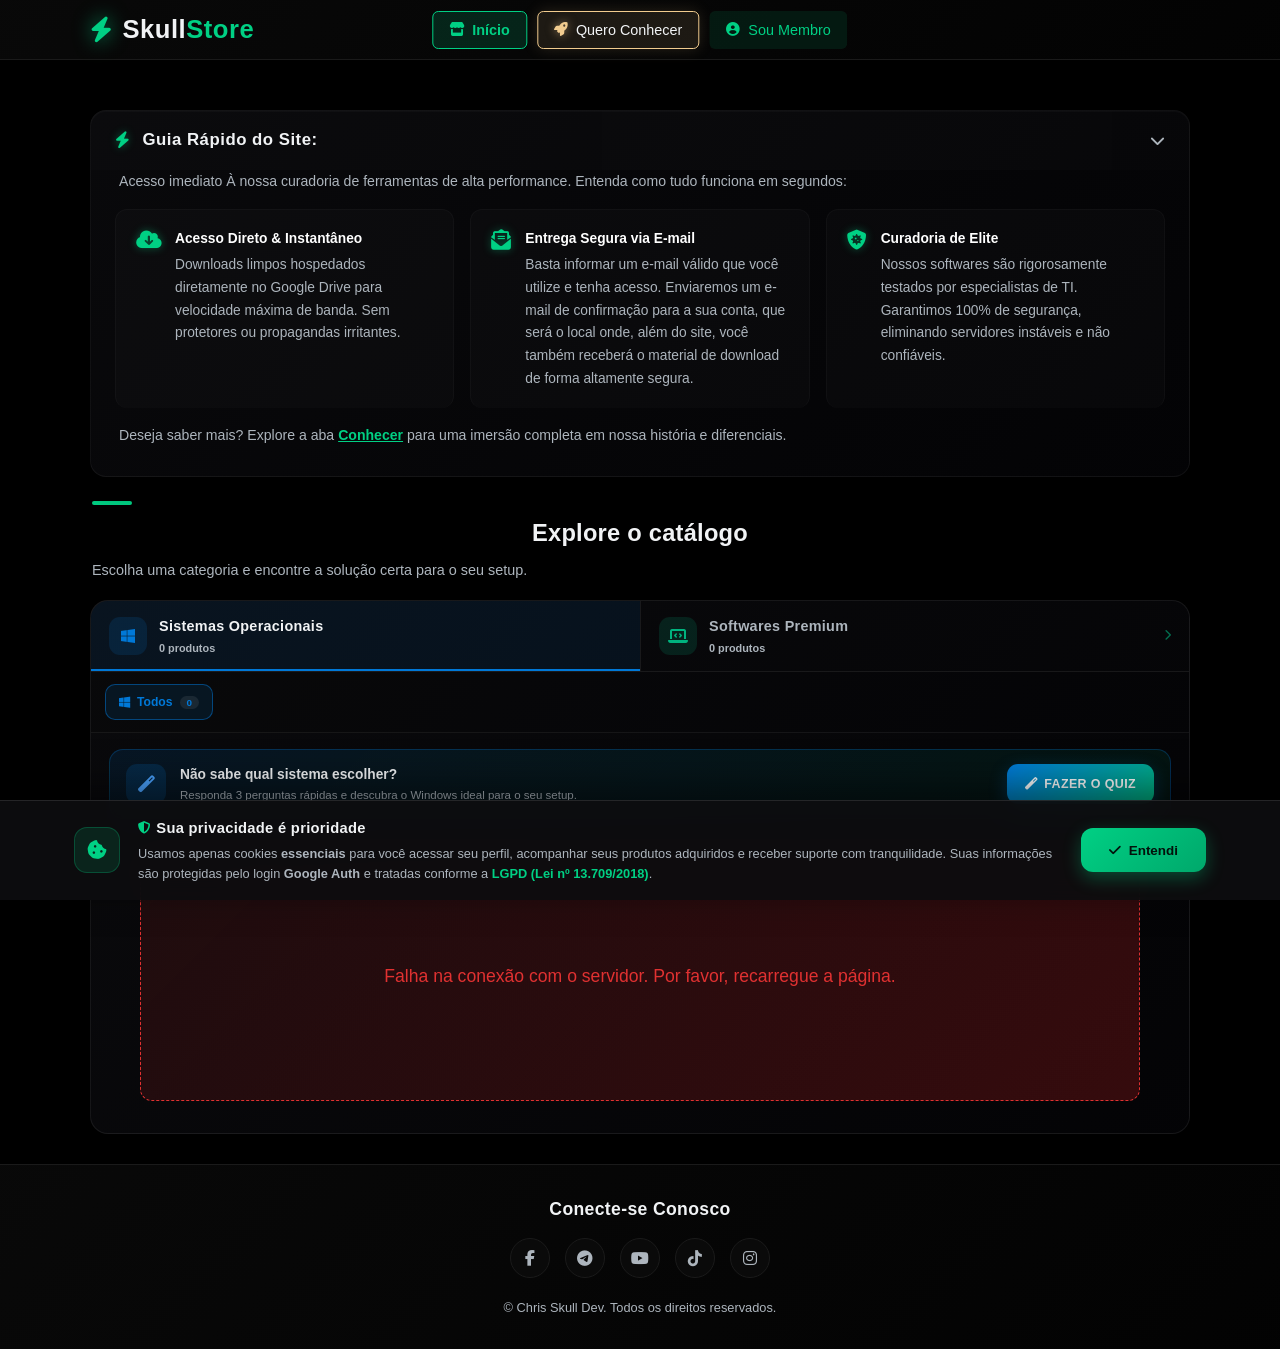
==== commit db3f44ff: "Deploy Skull Store: 2026-06-24 16:37 [16374321712]" ====
--- a/index.html
+++ b/index.html
@@ -1,489 +1 @@
-<!DOCTYPE html>
-<html lang="pt-BR">
-
-<head>
-    <meta charset="UTF-8">
-    <title>Skull Store | Bem-Vindo!</title>
-    <meta name="viewport" content="width=device-width, initial-scale=1.0, maximum-scale=1.0, user-scalable=no">
-    <meta name="description" content="Skull Store">
-    <meta name="theme-color" content="#000000">
-    <meta name="apple-mobile-web-app-capable" content="yes">
-    <meta name="mobile-web-app-capable" content="yes">
-    <meta name="apple-mobile-web-app-status-bar-style" content="black-translucent">
-
-    <link rel="icon"
-        href="data:image/svg+xml,<svg xmlns=%22http://www.w3.org/2000/svg%22 viewBox=%220 0 100 100%22><text y=%22.9em%22 font-size=%2290%22>⚡</text></svg>">
-    <link rel="dns-prefetch" href="https://script.google.com">
-    <link rel="preconnect" href="https://script.google.com" crossorigin>
-
-    <!-- Service Worker: cache inteligente das chamadas à API (transparente) -->
-    <script>
-        if ('serviceWorker' in navigator) {
-            navigator.serviceWorker.register('./sw.js', { scope: './' })
-                .catch(() => { /* SW indisponível: funciona normalmente */ });
-        }
-    </script>
-
-    <link rel="preconnect" href="https://fonts.googleapis.com">
-    <link rel="preconnect" href="https://fonts.gstatic.com" crossorigin>
-    <link
-        href="https://fonts.googleapis.com/css2?family=Montserrat:wght@400;500;600;700;800&family=Orbitron:wght@400;500;600;700;800;900&family=Poppins:wght@400;500;600;700;800&display=swap"
-        rel="stylesheet">
-    <link rel="stylesheet" href="https://cdnjs.cloudflare.com/ajax/libs/font-awesome/6.4.2/css/all.min.css">
-    <link rel="stylesheet" href="assets/main.mov34coqr4u9.css">
-
-    <style>
-        .product-price-login-prompt {
-            font-size: 0.9rem;
-            color: var(--warning-color);
-            font-weight: 500;
-        }
-
-        .guest-nav {
-            justify-content: center !important;
-        }
-
-        #bottom-nav-guest {
-            display: flex;
-            justify-content: space-around;
-            align-items: center;
-            width: 100%;
-        }
-
-        .bottom-nav-item.locked {
-            cursor: pointer;
-            color: var(--text-light-muted);
-            opacity: 0.7;
-        }
-
-        .bottom-nav-item.locked i {
-            color: var(--warning-color);
-        }
-
-        #conhecer,
-        #manual {
-            padding: 0;
-            overflow: hidden;
-        }
-
-        #conhecer-iframe,
-        #manual-iframe {
-            width: 100%;
-            border: none;
-            display: block;
-        }
-    </style>
-</head>
-
-<body class="ui-loading">
-    <script>
-        (function () {
-            try {
-                const currentUser = sessionStorage.getItem('currentUser');
-                const body = document.body;
-                if (currentUser) {
-                    body.classList.add('user-logged-in');
-                } else {
-                    body.classList.add('user-guest');
-                }
-            } catch (e) {
-                document.body.classList.add('user-guest');
-            } finally {
-                document.body.classList.remove('ui-loading');
-            }
-        })();
-    </script>
-    <div class="overlay" id="overlay"></div>
-    <div class="preload-images" id="preload-container"></div>
-
-    <header class="navbar" id="site-header">
-        <div class="logo">
-            <i class="fas fa-bolt glow-icon-static"></i>
-            <span>Skull<span class="highlight">Store</span></span>
-        </div>
-
-        <nav class="header-nav-buttons desktop-only" id="nav-logged-in" style="display: none;">
-            <button class="header-nav-btn active" data-tab="loja"><i class="fas fa-home"></i> Início</button>
-            <button class="header-nav-btn" data-tab="pedidos"><i class="fas fa-box-open"></i> Meus Produtos</button>
-            <button class="header-nav-btn" data-tab="manual"><i class="fas fa-book-open"></i> Suporte</button>
-            <button class="header-nav-btn" data-tab="carrinho"><i class="fas fa-shopping-cart"></i> Carrinho <span
-                    class="cart-count-header" id="cart-count-header-desktop">0</span></button>
-        </nav>
-
-        <nav class="header-nav-buttons desktop-only guest-nav" id="nav-guest">
-            <button class="header-nav-btn active" data-tab="loja"><i class="fas fa-store"></i> Início</button>
-            <button class="header-nav-btn highlight-guest-desktop" data-tab="conhecer"><i class="fas fa-rocket"></i>
-                Quero Conhecer</button>
-            <button class="header-nav-btn" id="guest-login-btn-desktop"><i class="fas fa-user-circle"></i> Sou
-                Membro</button>
-        </nav>
-
-        <div class="header-right-content" style="display: none;">
-            <div id="user-info-desktop" class="header-user-info user-info-loading">
-                <span id="user-name-desktop"></span>
-                <span class="user-access-separator"></span>
-                <span id="user-access-status"></span>
-            </div>
-            <button class="header-nav-btn" id="logout-btn-desktop"><i class="fas fa-sign-out-alt"></i> Sair</button>
-        </div>
-    </header>
-
-    <div class="mobile-menu" id="mobile-menu">
-        <div class="mobile-menu-header">
-            <div class="logo">
-                <i class="fas fa-bolt glow-icon-static"></i>
-                <span>Skull<span class="highlight">Store</span></span>
-            </div>
-            <div class="menu-toggle-in-menu" id="menu-toggle-in-menu">
-                <div class="hamburger-icon"><span></span><span></span><span></span></div>
-            </div>
-        </div>
-        <div id="user-info-mobile" class="header-user-info mobile-user-info user-info-loading">
-            <span id="user-name-mobile"></span>
-            <span class="user-access-separator"></span>
-            <span id="user-access-status-mobile"></span>
-        </div>
-        <div class="mobile-menu-options">
-            <a href="#" class="header-nav-btn" data-tab="manual" id="menu-instructions"><i class="fas fa-book-open"></i>
-                Suporte</a>
-            <a href="#" id="menu-logout-mobile"><i class="fas fa-sign-out-alt"></i> Sair</a>
-        </div>
-        <div class="mobile-menu-footer">
-            <div class="footer-section">
-                <h3 class="footer-heading">Conecte-se Conosco</h3>
-                <div class="social-icons">
-                    <a href="https://www.facebook.com/groups/windows.lite.entusiastas" title="Facebook" target="_blank"
-                        rel="noopener" class="social-icon"><i class="fab fa-facebook-f"></i></a>
-                    <a href="https://t.me/+TYJye7KLha9jNzgx" title="Telegram" target="_blank" rel="noopener"
-                        class="social-icon"><i class="fab fa-telegram-plane"></i></a>
-                    <a href="https://www.youtube.com/@CHRISSKULLOFICIAL?sub_confirmation=1" title="YouTube"
-                        target="_blank" rel="noopener" class="social-icon"><i class="fab fa-youtube"></i></a>
-                    <a href="https://www.tiktok.com/@cskull_softwares?_t=ZM-8ubo8hZVepq&_r=1" title="TikTok"
-                        target="_blank" rel="noopener" class="social-icon"><i class="fab fa-tiktok"></i></a>
-                    <a href="https://www.instagram.com/cskull_softwares/" title="Instagram" target="_blank"
-                        rel="noopener" class="social-icon"><i class="fab fa-instagram"></i></a>
-                </div>
-                <p class="copyright">© 2025 Chris Skull Dev.</p>
-            </div>
-        </div>
-    </div>
-
-    <div class="container">
-        <section id="store-container" class="store-section">
-
-            <div class="tab-content active" id="loja">
-                <div class="filter-container">
-                    <!-- Barra de pesquisa removida -->
-                </div>
-
-                <div id="filter-guide-main" class="filter-guide">
-                    <div class="filter-guide-header">
-                        <h3><i class="fas fa-book-reader"></i> Guia Rápido do Site:</h3>
-                        <i class="fas fa-chevron-down toggle-icon"></i>
-                    </div>
-                    <div class="filter-guide-content">
-                        <p>Entenda nossa filosofia e como tudo funciona em segundos.</p>
-                        <ul class="guide-info-list">
-                            <li><i class="fas fa-download"></i>
-                                <div><strong>Acesso Imediato:</strong> Produtos exclusivos e gratuitos são liberados na
-                                    hora para download via Google Drive. Sem espera.</div>
-                            </li>
-                            <li><i class="fas fa-user-shield"></i>
-                                <div><strong>Seu Histórico Seguro:</strong> O cadastro gratuito é obrigatório e
-                                    <strong>deve ser feito com um e-mail @gmail.com</strong> para garantir seu acesso
-                                    aos downloads via Google Drive. Ele é essencial para manter seu histórico de
-                                    compras.</div>
-                            </li>
-                            <li><i class="fas fa-medal"></i>
-                                <div><strong>Compromisso com a Qualidade:</strong> TODOS os produtos são rigorosamente
-                                    testados. Muitos são aprimorados com sugestões da nossa comunidade, focando em
-                                    performance total e mantendo compatibilidade com recursos essenciais.</div>
-                            </li>
-                            <li><i class="fas fa-shield-virus"></i>
-                                <div><strong>Segurança Total:</strong> Zero anúncios, zero vírus. Abolimos servidores
-                                    não confiáveis (como Terabox). Sua segurança é nossa prioridade.</div>
-                            </li>
-                            <li><i class="fas fa-users-cog"></i>
-                                <div><strong>Confiança Comprovada:</strong> Nossos sistemas são a escolha de técnicos de
-                                    informática e grandes escritórios que buscam eficiência e confiabilidade.</div>
-                            </li>
-                        </ul>
-                        <p>Quer saber mais? Explore a aba <a href="#" data-tab="conhecer"
-                                class="guide-link">Conhecer</a> para uma imersão completa em nossa história e
-                            diferenciais.</p>
-                    </div>
-                </div>
-
-                <div id="filter-guide-categories" class="filter-guide">
-                    <div class="filter-guide-header">
-                        <h3><i class="fas fa-question-circle"></i> Qual categoria escolher?</h3>
-                        <i class="fas fa-chevron-down toggle-icon"></i>
-                    </div>
-                    <div class="filter-guide-content">
-                        <ul class="guide-info-list">
-                            <li><i class="fas fa-gamepad"></i>
-                                <div><strong>PC travando em jogos?</strong><br>Escolha <strong
-                                        class="highlight">GAMERS</strong> para o máximo de FPS e resposta imediata.
-                                </div>
-                            </li>
-                            <li><i class="fas fa-building"></i>
-                                <div><strong>PC do escritório lento?</strong><br>Escolha <strong
-                                        class="highlight">ESCRITÓRIOS</strong> para multitarefa sem travamentos e
-                                    economia inteligente.</div>
-                            </li>
-                            <li><i class="fas fa-home"></i>
-                                <div><strong>PC de casa antigo?</strong><br>Escolha <strong class="highlight">USO
-                                        DOMÉSTICO</strong> para revitalizar máquinas antigas e ter uma navegação fluida.
-                                </div>
-                            </li>
-                            <li><i class="fas fa-drafting-compass"></i>
-                                <div><strong>Programas pesados de arquitetura?</strong><br>Escolha <strong
-                                        class="highlight">ARQUITETURA</strong> para estabilidade total em softwares como
-                                    AutoCAD e Revit.</div>
-                            </li>
-                        </ul>
-                    </div>
-                </div>
-
-                <div class="filters-pills-container">
-                    <button class="filter-pill active" data-filter-key="todos"><i class="fas fa-layer-group"></i> Sem
-                        Filtro</button>
-                    <button class="filter-pill" data-filter-key="1">GAMERS</button>
-                    <button class="filter-pill" data-filter-key="4">ARQUITETURA</button>
-                    <button class="filter-pill" data-filter-key="2">ESCRITÓRIOS</button>
-                    <button class="filter-pill" data-filter-key="3">USO DOMÉSTICO</button>
-                </div>
-
-                <div id="filter-explanation-container" class="filter-explanation-container">
-                    <!-- Este container será preenchido dinamicamente via JS -->
-                </div>
-
-                <div class="product-grid" id="product-grid">
-                    <div class="skeleton-card">
-                        <div class="skeleton-img"></div>
-                        <div class="skeleton-body">
-                            <div class="skeleton-line title"></div>
-                            <div class="skeleton-line sub"></div>
-                            <div class="skeleton-line price"></div>
-                            <div class="skeleton-line btn"></div>
-                        </div>
-                    </div>
-                    <div class="skeleton-card">
-                        <div class="skeleton-img"></div>
-                        <div class="skeleton-body">
-                            <div class="skeleton-line title"></div>
-                            <div class="skeleton-line sub"></div>
-                            <div class="skeleton-line price"></div>
-                            <div class="skeleton-line btn"></div>
-                        </div>
-                    </div>
-                    <div class="skeleton-card">
-                        <div class="skeleton-img"></div>
-                        <div class="skeleton-body">
-                            <div class="skeleton-line title"></div>
-                            <div class="skeleton-line sub"></div>
-                            <div class="skeleton-line price"></div>
-                            <div class="skeleton-line btn"></div>
-                        </div>
-                    </div>
-                    <div class="skeleton-card">
-                        <div class="skeleton-img"></div>
-                        <div class="skeleton-body">
-                            <div class="skeleton-line title"></div>
-                            <div class="skeleton-line sub"></div>
-                            <div class="skeleton-line price"></div>
-                            <div class="skeleton-line btn"></div>
-                        </div>
-                    </div>
-                    <div class="skeleton-card">
-                        <div class="skeleton-img"></div>
-                        <div class="skeleton-body">
-                            <div class="skeleton-line title"></div>
-                            <div class="skeleton-line sub"></div>
-                            <div class="skeleton-line price"></div>
-                            <div class="skeleton-line btn"></div>
-                        </div>
-                    </div>
-                    <div class="skeleton-card">
-                        <div class="skeleton-img"></div>
-                        <div class="skeleton-body">
-                            <div class="skeleton-line title"></div>
-                            <div class="skeleton-line sub"></div>
-                            <div class="skeleton-line price"></div>
-                            <div class="skeleton-line btn"></div>
-                        </div>
-                    </div>
-                </div>
-            </div>
-
-            <div class="tab-content" id="carrinho">
-                <div id="cart-items">
-                    <div class="empty-cart">Seu carrinho está vazio</div>
-                </div>
-                <div class="cart-summary" id="cart-summary" style="display: none;">
-                    <div class="cart-total">
-                        <span>Total:</span>
-                        <span id="cart-total">R$ 0,00</span>
-                    </div>
-                    <button id="checkout-btn" onclick="checkout()" class="cta-button primary-btn">
-                        <span><i class="fas fa-shopping-cart"></i> Finalizar Compra</span>
-                        <div class="spinner"></div>
-                    </button>
-                </div>
-            </div>
-            <div class="tab-content" id="pedidos">
-                <div id="pedidos-list">
-                    <div class="placeholder-message">...</div>
-                </div>
-            </div>
-            <div class="tab-content" id="conhecer">
-                <iframe id="conhecer-iframe" src="about:blank"
-                    style="width: 100%; height: 0; border: none; display: block;"></iframe>
-            </div>
-            <div class="tab-content" id="manual">
-                <iframe id="manual-iframe" src="about:blank"
-                    style="width: 100%; height: 0; border: none; display: block;"></iframe>
-            </div>
-        </section>
-
-        <nav class="bottom-nav mobile-only" id="bottom-nav">
-            <div id="bottom-nav-logged-in" style="display: none; justify-content: space-around; width: 100%;">
-                <div class="bottom-nav-item active" data-tab="loja"><i class="fas fa-home"></i><span>Início</span></div>
-                <div class="bottom-nav-item" data-tab="pedidos"><i class="fas fa-box-open"></i><span>Produtos</span>
-                </div>
-                <div class="bottom-nav-item" data-tab="carrinho"><i
-                        class="fas fa-shopping-cart"></i><span>Carrinho</span>
-                    <div class="bottom-nav-badge" id="bottom-cart-count">0</div>
-                </div>
-                <div class="bottom-nav-item" id="bottom-nav-menu-toggle"><i class="fas fa-bars"></i><span>Menu</span>
-                </div>
-            </div>
-
-            <div id="bottom-nav-guest" style="display: flex;">
-                <div class="bottom-nav-item active" data-tab="loja"><i class="fas fa-store"></i><span>Início</span>
-                </div>
-                <div class="bottom-nav-item highlight-guest" data-tab="conhecer"><i
-                        class="fas fa-rocket"></i><span>Conhecer</span></div>
-                <div class="bottom-nav-item" id="guest-login-btn-mobile"><i class="fas fa-user-circle"></i><span>Sou
-                        Membro</span></div>
-            </div>
-        </nav>
-    </div>
-
-    <!-- MODAIS RESTAURADOS -->
-    <div id="image-viewer-modal" class="image-viewer-modal">
-        <div class="image-viewer-content">
-            <span class="close-image-viewer">×</span>
-            <div class="image-counter" id="image-counter">1 / 1</div>
-            <div class="image-viewer-container">
-                <div class="image-navigation prev-image"><i class="fas fa-chevron-left"></i></div>
-                <div class="main-image-viewer"><img src="" alt="Imagem ampliada" id="viewer-main-image"
-                        crossorigin="anonymous" referrerpolicy="no-referrer"></div>
-                <div class="image-navigation next-image"><i class="fas fa-chevron-right"></i></div>
-            </div>
-            <div class="image-thumbnails-container" id="image-thumbnails">
-                <div class="thumbnails-center-wrapper"></div>
-            </div>
-        </div>
-    </div>
-
-    <div id="product-detail-modal" class="product-detail-modal">
-        <div class="product-detail-content">
-            <div class="product-image-background"><img id="product-detail-background" src="" alt=""
-                    crossorigin="anonymous" referrerpolicy="no-referrer"></div>
-            <div class="modal-header">
-                <h2 id="product-detail-title">Produto</h2>
-                <button id="modal-close-btn" class="modal-close"><i class="fas fa-times"></i></button>
-            </div>
-            <div class="product-image-container"><img id="product-detail-image" src="" alt="Imagem do produto"
-                    crossorigin="anonymous" referrerpolicy="no-referrer"></div>
-            <div class="product-detail-body">
-                <div class="product-detail-pricing">
-                    <span id="product-detail-original-price">R$ 0,00</span>
-                    <span id="product-detail-current-price">R$ 0,00</span>
-                </div>
-                <div id="product-metadata" class="product-metadata"></div>
-                <div class="product-detail-divider"></div>
-                <div id="product-detail-description"></div>
-                <div class="product-detail-action">
-                    <button id="add-to-cart-detail" class="add-to-cart-detail"><i class="fas fa-cart-plus"></i>
-                        Adicionar ao Carrinho</button>
-                </div>
-            </div>
-        </div>
-    </div>
-
-    <div id="pix-modal" class="modal">
-        <div class="modal-content">
-            <button class="close-modal" onclick="closeModal('pix-modal')"><i class="fas fa-times"></i></button>
-            <div class="pix-header">
-                <h3><i class="fab fa-pix"></i> Pagamento via PIX</h3>
-            </div>
-            <div class="pix-loading-overlay">
-                <div class="spinner spinner-md"></div>
-                <span>Gerando PIX seguro...</span>
-            </div>
-            <div class="pix-body">
-                <div class="pix-qrcode-container">
-                    <img id="qr-code-img" alt="QR Code de pagamento" class="qr-code-image">
-                </div>
-                <p class="pix-scan-text">Escaneie o QR Code com o app do seu banco</p>
-                <div class="pix-separator"><span>OU</span></div>
-                <p class="pix-copy-text">Copie o código e cole no seu banco:</p>
-                <div class="pix-key-container">
-                    <input id="pix-key-input" type="text" readonly>
-                    <button id="copy-pix-btn" onclick="copyPixKey()" class="copy-btn" title="Copiar código PIX">
-                        <i class="fas fa-copy"></i>
-                    </button>
-                </div>
-                <div id="status-verificacao" style="display: none;">
-                    <div class="spinner spinner-md"></div>
-                    <span>Aguardando confirmação do pagamento...</span>
-                </div>
-            </div>
-        </div>
-    </div>
-
-    <div id="download-error-modal" class="modal">
-        <div class="modal-content">
-            <div class="download-error-header">
-                <i class="fas fa-exclamation-triangle"></i>
-                <h3>Acesso Expirado ou Indisponível</h3>
-            </div>
-            <div class="download-error-body">
-                <p id="download-error-message">Seu acesso de 24 horas para este download expirou. Apenas membros VIP têm
-                    acesso ilimitado aos downloads.</p>
-            </div>
-            <div class="download-error-action">
-                <button class="cta-button" onclick="closeModal('download-error-modal')"><i class="fas fa-check"></i>
-                    Entendi</button>
-            </div>
-        </div>
-    </div>
-
-    <a href="https://t.me/+c8ORQJLsTFQyY2Fh" target="_blank" rel="noopener" id="telegram-fab"
-        title="Suporte via Telegram">
-        <i class="fab fa-telegram-plane"></i>
-    </a>
-
-    <footer class="site-footer">
-        <h3 class="footer-heading">Conecte-se Conosco</h3>
-        <div class="social-icons">
-            <a href="https://www.facebook.com/groups/windows.lite.entusiastas" title="Facebook" target="_blank"
-                rel="noopener" class="social-icon"><i class="fab fa-facebook-f"></i></a>
-            <a href="https://t.me/+TYJye7KLha9jNzgx" title="Telegram" target="_blank" rel="noopener"
-                class="social-icon"><i class="fab fa-telegram-plane"></i></a>
-            <a href="https://www.youtube.com/@CHRISSKULLOFICIAL?sub_confirmation=1" title="YouTube" target="_blank"
-                rel="noopener" class="social-icon"><i class="fab fa-youtube"></i></a>
-            <a href="https://www.tiktok.com/@cskull_softwares?_t=ZM-8ubo8hZVepq&_r=1" title="TikTok" target="_blank"
-                rel="noopener" class="social-icon"><i class="fab fa-tiktok"></i></a>
-            <a href="https://www.instagram.com/cskull_softwares/" title="Instagram" target="_blank" rel="noopener"
-                class="social-icon"><i class="fab fa-instagram"></i></a>
-        </div>
-        <p class="copyright">© 2026 Chris Skull Dev. Todos os direitos reservados.</p>
-    </footer>
-
-    <script src="assets/main.mov34coqr4u9.js"></script>
-</body>
-
-</html>+<!DOCTYPE html><html lang="pt-BR"><head><meta charset="UTF-8"><title>Skull Store | Bem-Vindo!</title><meta name="viewport" content="width=device-width,initial-scale=1,maximum-scale=1,user-scalable=no,viewport-fit=cover"><meta name="description" content="Skull Store"><meta name="theme-color" content="#0a0a0c"><meta name="msapplication-navbutton-color" content="#0a0a0c"><meta name="apple-mobile-web-app-capable" content="yes"><meta name="mobile-web-app-capable" content="yes"><meta name="apple-mobile-web-app-status-bar-style" content="black-translucent"><meta http-equiv="Content-Security-Policy" content="default-src 'self' https://fonts.googleapis.com https://fonts.gstatic.com https://cdnjs.cloudflare.com https://script.google.com https://*.googleapis.com https://*.googleusercontent.com; script-src 'self' 'unsafe-inline' https://cdnjs.cloudflare.com; style-src 'self' 'unsafe-inline' https://fonts.googleapis.com https://cdnjs.cloudflare.com; img-src 'self' data: https: blob:; connect-src 'self' https://script.google.com https://*.script.google.com https://*.googleapis.com https://*.googleusercontent.com https://google.com https://cdn.jsdelivr.net; font-src 'self' https://fonts.gstatic.com https://cdnjs.cloudflare.com;"><meta property="og:type" content="website"><meta property="og:site_name" content="Skull Store"><meta property="og:title" content="Skull Store | Softwares Profissionais para Windows"><meta property="og:description" content="Sistemas Windows otimizados e exclusivos. Acesso imediato via Google Drive. Zero anúncios, zero vírus. Escolha pela qualidade."><meta property="og:url" content="https://chrismfer.github.io/site_testes/"><meta property="og:image" content="https://chrismfer.github.io/site_testes/assets/images/og-image.webp"><meta property="og:image:width" content="1200"><meta property="og:image:height" content="630"><meta property="og:image:alt" content="Skull Store – Softwares Profissionais para Windows"><meta property="og:locale" content="pt_BR"><meta name="twitter:card" content="summary_large_image"><meta name="twitter:title" content="Skull Store | Softwares Profissionais para Windows"><meta name="twitter:description" content="Sistemas Windows otimizados e exclusivos. Acesso imediato via Google Drive. Zero anúncios, zero vírus."><meta name="twitter:image" content="https://chrismfer.github.io/site_testes/assets/images/og-image.webp"><link rel="icon" href="data:image/svg+xml,%3Csvg xmlns=%27http://www.w3.org/2000/svg%27 viewBox=%270 0 100 100%27%3E%3Ctext y=%27.9em%27 font-size=%2790%27%3E%E2%9A%A1%3C/text%3E%3C/svg%3E"><link rel="dns-prefetch" href="https://script.google.com"><link rel="preconnect" href="https://script.google.com" crossorigin><link rel="dns-prefetch" href="https://lh3.googleusercontent.com"><link rel="preconnect" href="https://lh3.googleusercontent.com" crossorigin><script>"serviceWorker"in navigator&&navigator.serviceWorker.register("./sw.js",{scope:"./"}).then(e=>{e.addEventListener("updatefound",()=>{const t=e.installing;t&&t.addEventListener("statechange",()=>{t.state})})}).catch(()=>{})</script><link rel="preconnect" href="https://fonts.googleapis.com"><link rel="preconnect" href="https://fonts.gstatic.com" crossorigin><link href="https://fonts.googleapis.com/css2?family=Montserrat:wght@400;500;600;700;800&family=Orbitron:wght@400;500;600;700;800;900&family=Poppins:wght@400;500;600;700;800&display=swap" rel="stylesheet"><link rel="stylesheet" href="https://cdnjs.cloudflare.com/ajax/libs/font-awesome/6.4.2/css/all.min.css"><link rel="stylesheet" href="assets/main.mqsh6kg6i8cp.css"><style>.product-price-login-prompt{font-size:.9rem;color:var(--warning-color);font-weight:500}.guest-nav{justify-content:center!important}#bottom-nav-guest{display:flex;justify-content:space-around;align-items:center;width:100%}.bottom-nav-item.locked{cursor:pointer;color:var(--text-light-muted);opacity:.7}.bottom-nav-item.locked i{color:var(--warning-color)}.admin-only{display:none!important}body.user-is-admin .admin-only{display:inline-block!important}body.user-is-admin a.admin-only{display:block!important}</style></head><body class="ui-loading"><script>!function(){try{function e(e){if(!e)return e;try{return decodeURIComponent(escape(atob(e)))}catch(t){return e}}function t(t,s){for(var r=[localStorage,sessionStorage],n=0;n<r.length;n++){var o=r[n],a=o.getItem(t);if(!a&&s&&(a=o.getItem(s)),a)return e(a)}return null}const s=t("currentUser","_s0"),r=t("currentUserTipo"),n=document.body;s?(n.classList.add("user-logged-in"),"Admin"===r&&n.classList.add("user-is-admin")):n.classList.add("user-guest")}catch(o){document.body.classList.add("user-guest")}finally{document.body.classList.remove("ui-loading")}}()</script><div class="overlay" id="overlay"></div><header class="navbar" id="site-header"><div class="logo"><i class="fas fa-bolt glow-icon-static"></i> <span>Skull<span class="highlight">Store</span></span></div><nav class="header-nav-buttons desktop-only" id="nav-logged-in" style="display:none"><button class="header-nav-btn admin-only" onclick='window.location.href="admin/index.html"'><i class="fas fa-cog"></i> Painel</button> <button class="header-nav-btn active" data-tab="loja"><i class="fas fa-home"></i> Início</button> <button class="header-nav-btn" data-tab="pedidos"><i class="fas fa-box-open"></i> Coleção</button> <button class="header-nav-btn" data-tab="manual"><i class="fas fa-book-open"></i> Suporte</button> <button class="header-nav-btn vip-nav-btn" data-tab="vip-oferta"><i class="fas fa-crown"></i> <span class="vip-nav-label">VIP</span></button> <button class="header-nav-btn" data-tab="carrinho"><i class="fas fa-shopping-cart"></i> Carrinho <span class="cart-count-header" id="cart-count-header-desktop">0</span></button></nav><nav class="header-nav-buttons desktop-only guest-nav" id="nav-guest"><button class="header-nav-btn active" data-tab="loja"><i class="fas fa-store"></i> Início</button> <button class="header-nav-btn highlight-guest-desktop" data-tab="conhecer"><i class="fas fa-rocket"></i> Quero Conhecer</button> <button class="header-nav-btn" id="guest-login-btn-desktop"><i class="fas fa-user-circle"></i> Sou Membro</button></nav><div class="header-right-content" style="display:none"><div id="user-info-desktop" class="header-user-menu user-info-loading"><button type="button" class="header-user-pill" id="user-menu-trigger" title="Minha conta" aria-haspopup="true" aria-expanded="false"><div id="user-avatar-desktop" class="user-avatar-circle"><span id="user-avatar-initial-desktop"></span></div><span class="header-user-pill-name" id="user-name-desktop"></span> <i class="fas fa-chevron-down header-user-pill-chevron"></i></button><div class="header-user-dropdown" id="user-menu-dropdown" role="menu"><div class="hud-head"><p class="hud-name" id="user-fullname-desktop"></p><p class="hud-role" id="user-access-status"></p></div><button type="button" class="hud-item" role="menuitem" onclick="window.abrirPerfil&&abrirPerfil()"><i class="fas fa-user"></i> <span>Meu Perfil</span></button> <button type="button" class="hud-item" role="menuitem" onclick='window.navegarParaAba&&navegarParaAba("manual",!0)'><i class="fas fa-life-ring"></i> <span>Suporte</span></button> <button type="button" class="hud-item" role="menuitem" onclick="window.abrirPerfil&&abrirPerfil()"><i class="fas fa-cog"></i> <span>Configurações</span></button><div class="hud-divider"></div><button type="button" class="hud-item hud-item-danger" id="logout-btn-desktop" role="menuitem"><i class="fas fa-sign-out-alt"></i> <span>Sair</span></button></div></div></div></header><div class="scroll-progress-container"><div class="scroll-progress-bar" id="scroll-progress-bar"></div></div><div class="mobile-menu" id="mobile-menu"><div class="mobile-menu-header"><div class="logo"><i class="fas fa-bolt glow-icon-static"></i> <span>Skull<span class="highlight">Store</span></span></div><div class="menu-toggle-in-menu" id="menu-toggle-in-menu" role="button" tabindex="0" aria-label="Fechar menu" aria-expanded="true"><div class="hamburger-icon"><span></span><span></span><span></span></div></div></div><div id="user-info-mobile" class="header-user-info mobile-user-info user-info-loading"><button type="button" class="avatar-upload-btn avatar-upload-btn-mobile" onclick="abrirPerfil()" title="Ver perfil"><div id="user-avatar-mobile" class="user-avatar-circle user-avatar-mobile"><span id="user-avatar-initial-mobile"></span></div><div class="avatar-edit-hint"><i class="fas fa-user-circle"></i></div></button><div class="user-info-text"><span id="user-name-mobile"></span> <span class="user-access-separator"></span> <span id="user-access-status-mobile"></span></div></div><div class="mobile-menu-options"><a href="admin/index.html" class="header-nav-btn admin-only" data-number="00"><i class="fas fa-cog"></i> Painel</a> <a href="#" class="header-nav-btn" data-tab="manual" id="menu-instructions" data-number="01"><i class="fas fa-book-open"></i> Suporte</a> <a href="#" class="header-nav-btn" onclick='return abrirPerfil(),document.getElementById("mobile-menu").classList.remove("active"),!1' data-number="02"><i class="fas fa-cog"></i> Configurações</a> <a href="#" id="menu-logout-mobile" data-number="03"><i class="fas fa-sign-out-alt"></i> Sair</a></div><div class="mobile-menu-footer"><div class="footer-section"><h3 class="footer-heading">Conecte-se Conosco</h3><div class="social-icons"><a href="https://www.facebook.com/groups/windows.lite.entusiastas" title="Facebook" target="_blank" rel="noopener" class="social-icon"><i class="fab fa-facebook-f"></i></a> <a href="https://t.me/+TYJye7KLha9jNzgx" title="Telegram" target="_blank" rel="noopener" class="social-icon"><i class="fab fa-telegram-plane"></i></a> <a href="https://www.youtube.com/@CHRISSKULLOFICIAL?sub_confirmation=1" title="YouTube" target="_blank" rel="noopener" class="social-icon"><i class="fab fa-youtube"></i></a> <a href="https://www.tiktok.com/@cskull_softwares?_t=ZM-8ubo8hZVepq&_r=1" title="TikTok" target="_blank" rel="noopener" class="social-icon"><i class="fab fa-tiktok"></i></a> <a href="https://www.instagram.com/cskull_softwares/" title="Instagram" target="_blank" rel="noopener" class="social-icon"><i class="fab fa-instagram"></i></a></div><p class="copyright">© 2025 Chris Skull Dev.</p></div></div></div><div class="container"><section id="store-container" class="store-section"><div class="tab-content active" id="loja"><div id="hero-carousel-placeholder"></div><div class="filter-container"></div><div id="filter-guide-main" class="filter-guide"><div class="filter-guide-header"><h3><i class="fas fa-bolt"></i> Guia Rápido do Site:</h3><i class="fas fa-chevron-down toggle-icon"></i></div><div class="filter-guide-content"><p>Acesso imediato À nossa curadoria de ferramentas de alta performance. Entenda como tudo funciona em segundos:</p><ul class="guide-info-list"><li><i class="fas fa-cloud-download-alt"></i><div><strong>Acesso Direto & Instantâneo</strong> <span>Downloads limpos hospedados diretamente no Google Drive para velocidade máxima de banda. Sem protetores ou propagandas irritantes.</span></div></li><li><i class="fas fa-envelope-open-text"></i><div><strong>Entrega Segura via E-mail</strong> <span>Basta informar um e-mail válido que você utilize e tenha acesso. Enviaremos um e-mail de confirmação para a sua conta, que será o local onde, além do site, você também receberá o material de download de forma altamente segura.</span></div></li><li><i class="fas fa-shield-virus"></i><div><strong>Curadoria de Elite</strong> <span>Nossos softwares são rigorosamente testados por especialistas de TI. Garantimos 100% de segurança, eliminando servidores instáveis e não confiáveis.</span></div></li></ul><p style="margin-top:15px;margin-bottom:5px">Deseja saber mais? Explore a aba <a href="#" data-tab="conhecer" class="guide-link">Conhecer</a> para uma imersão completa em nossa história e diferenciais.</p></div></div><div class="catalog-shell"><div class="catalog-heading"><span class="catalog-heading-bar"></span><h2 class="catalog-heading-title">Explore o catálogo</h2><p class="catalog-heading-sub">Escolha uma categoria e encontre a solução certa para o seu setup.</p></div><div class="catalog-panel" id="catalog-panel"><div class="catalog-panel-header" id="catalog-panel-header"></div><div class="catalog-subnav" id="catalog-subnav"></div><div class="catalog-quiz-cta" id="catalog-quiz-cta"></div><div class="catalog-panel-body"><div class="product-grid" id="product-grid"></div></div></div></div></div><div class="tab-content" id="detalhes-produto"><div class="details-page-container"><div class="details-back-bar"><button class="details-back-btn" id="details-back-btn"><i class="fas fa-arrow-left"></i> Voltar para a Loja</button></div><div id="details-dynamic-content"></div></div></div><div class="tab-content" id="carrinho"><div id="cart-items"><div class="empty-cart">Seu carrinho está vazio</div></div><div class="cart-summary" id="cart-summary" style="display:none"><div class="cart-total"><span>Total:</span> <span id="cart-total">R$ 0,00</span></div><button id="checkout-btn" onclick="checkout()" class="cta-button primary-btn"><span><i class="fas fa-shopping-cart"></i> Finalizar Compra</span><div class="spinner"></div></button></div></div><div class="tab-content" id="vip-oferta"><div class="vip-bg-orbs"><div class="vip-orb vip-orb-1"></div><div class="vip-orb vip-orb-2"></div><div class="vip-orb vip-orb-3"></div><div class="vip-orb vip-orb-4"></div></div><div class="vip-page-content"><section class="vip-hero"><div class="vip-hero-bg-grid"></div><div class="vip-hero-layout"><div class="vip-hero-text"><span class="vip-hero-badge"><i class="fas fa-shield-alt"></i> Área Exclusiva para Membros</span><h1 class="vip-hero-title">Entre para o<br><span class="vip-title-gold">Clube VIP<br>CSkull</span></h1><p class="vip-hero-sub">Acesso privilegiado ao ecossistema completo CSkull Softwares. Descontos massivos em softwares proprietários, preços exclusivos de membro, suporte prioritário e todas as vantagens futuras — em um único investimento anual.</p><div class="vip-hero-pillars"><div class="vip-hero-pillar"><i class="fas fa-desktop"></i> <span>Descontos Absurdos</span></div><div class="vip-hero-pillar"><i class="fas fa-tags"></i> <span>Preços exclusivos</span></div><div class="vip-hero-pillar"><i class="fas fa-headset"></i> <span>Suporte prioritário</span></div></div></div><div class="vip-hero-price-card"><div class="vip-hpc-crown"><i class="fas fa-crown"></i></div><div class="vip-hpc-label">Seu passe VIP por apenas</div><div class="vip-hpc-price"><span class="vip-hpc-currency">R$</span> <span class="vip-hpc-value">12,32</span> <span class="vip-hpc-period">/mês</span></div><div class="vip-hpc-annual">Cobrado anualmente · <strong>R$&nbsp;147,90/ano</strong></div><div class="vip-hpc-daily"><i class="fas fa-bolt"></i> Equivale a <strong>R$&nbsp;0,40 por dia</strong></div><button class="vip-hero-cta" data-action="assinar" id="vip-hero-cta-btn"><i class="fas fa-crown"></i> <span class="vip-btn-text">Quero Ser Membro VIP</span><div class="spinner"></div></button><div class="vip-hpc-security"><i class="fas fa-lock"></i> PIX seguro · Ativação imediata</div></div></div></section><div class="vip-stats"><div class="vip-stat-card"><span class="vip-stat-icon"><i class="fas fa-box-open"></i></span> <span class="vip-stat-number" data-target="5" data-suffix="">5</span> <span class="vip-stat-label">Sistemas na linha CSkull</span></div><div class="vip-stat-card"><span class="vip-stat-icon"><i class="fas fa-percentage"></i></span> <span class="vip-stat-number" data-target="50" data-suffix="%">50%</span> <span class="vip-stat-label">Desconto em todo o catálogo</span></div><div class="vip-stat-card"><span class="vip-stat-icon"><i class="fas fa-infinity"></i></span> <span class="vip-stat-number" data-target="24" data-suffix="h">24h</span> <span class="vip-stat-label">Downloads sem expiração</span></div><div class="vip-stat-card"><span class="vip-stat-icon"><i class="fas fa-calendar-check"></i></span> <span class="vip-stat-number" data-target="12" data-suffix=" meses">12 meses</span> <span class="vip-stat-label">De vantagens ininterruptas</span></div></div><section class="vip-software-section"><div class="vip-eyebrow"><i class="fas fa-star"></i> Benefício Principal</div><h2 class="vip-section-title">Descontos Exclusivos em Softwares <span class="vip-title-gold">Proprietários</span></h2><p class="vip-section-sub">Membros VIP têm o privilégio de adquirir os sistemas desenvolvidos pela CSkull Softwares pagando muito menos. Compre com preço especial de assinante durante toda a vigência da sua assinatura e os sistemas serão seus para sempre.</p><div class="vip-software-banner vip-banner-centered"><div class="vip-swb-icon"><i class="fas fa-desktop"></i></div><div class="vip-swb-content"><div class="vip-swb-title">Oportunidade Única nos Sistemas Operacionais</div><div class="vip-swb-desc">Enquanto sua assinatura estiver ativa, você tem o direito de adquirir toda a linha de sistemas exclusivos da plataforma com descontos reservados apenas para membros. Isso vale para os sistemas atuais e para todos os novos lançamentos da CSkull Softwares.</div></div><div class="vip-swb-badge"><i class="fas fa-crown"></i> Ofertas Exclusivas</div></div></section><section class="vip-benefits-section"><h2 class="vip-section-title">Tudo que Você Ganha ao <span class="vip-title-gold">Ser Membro VIP</span></h2><div class="vip-benefits-grid"><div class="vip-benefit-card highlight"><div class="vip-benefit-icon-wrap vip-icon-gold"><i class="fas fa-desktop"></i></div><div class="vip-benefit-body"><div class="vip-benefit-title">Descontos Máximos nos Softwares CSkull</div><div class="vip-benefit-desc">Durante toda a vigência da sua assinatura, você garante os sistemas desenvolvidos pela CSkull com preços consideravelmente inferiores. Economize a cada nova compra dentro da nossa plataforma.</div><div class="vip-benefit-tag"><i class="fas fa-star"></i> Benefício exclusivo VIP</div></div></div><div class="vip-benefit-card"><div class="vip-benefit-icon-wrap vip-icon-green"><i class="fas fa-tags"></i></div><div class="vip-benefit-body"><div class="vip-benefit-title">Preços Exclusivos de Membro</div><div class="vip-benefit-desc">Todos os sistemas com preços especiais visíveis apenas para membros VIP. Desconto aplicado automaticamente — sem cupons, sem burocracia.</div></div></div><div class="vip-benefit-card"><div class="vip-benefit-icon-wrap vip-icon-blue"><i class="fas fa-infinity"></i></div><div class="vip-benefit-body"><div class="vip-benefit-title">Downloads Ilimitados sem Expiração</div><div class="vip-benefit-desc">Clientes comuns têm apenas 24h para baixar. Como membro VIP, acesse qualquer link da sua coleção a qualquer hora — sem prazo, sem preocupação.</div></div></div><div class="vip-benefit-card"><div class="vip-benefit-icon-wrap vip-icon-purple"><i class="fas fa-headset"></i></div><div class="vip-benefit-body"><div class="vip-benefit-title">Suporte Dedicado e Prioritário</div><div class="vip-benefit-desc">Seus chamados chegam antes de todos os demais na fila. Canal exclusivo com respostas rápidas — você é tratado com a prioridade que merece.</div></div></div><div class="vip-benefit-card"><div class="vip-benefit-icon-wrap vip-icon-teal"><i class="fas fa-sync-alt"></i></div><div class="vip-benefit-body"><div class="vip-benefit-title">Vantagens que Crescem com a Plataforma</div><div class="vip-benefit-desc">A cada novo recurso ou lançamento no ecossistema CSkull, membros VIP têm acesso automático durante a vigência — sem custo adicional.</div></div></div></div></section><section class="vip-compare-section"><h2 class="vip-section-title">A Diferença É <span class="vip-title-gold">Visível</span></h2><p class="vip-section-sub">O que separa um cliente comum de um membro VIP:</p><div class="vip-compare-table"><div class="vip-compare-head"><span class="col-feat">Benefício</span> <span class="col-vip"><i class="fas fa-crown"></i> VIP</span> <span class="col-std">Padrão</span></div><div class="vip-compare-row"><span class="vip-feat-name"><i class="fas fa-desktop"></i> Descontos nos Softwares CSkull</span> <span class="vip-col-check yes-vip"><i class="fas fa-check"></i></span> <span class="vip-col-check no"><i class="fas fa-times"></i></span></div><div class="vip-compare-row"><span class="vip-feat-name"><i class="fas fa-tags"></i> Visão de preços exclusivos na Loja</span> <span class="vip-col-check yes-vip">Sim</span> <span class="vip-col-check no"><i class="fas fa-times"></i></span></div><div class="vip-compare-row"><span class="vip-feat-name"><i class="fas fa-cloud-download-alt"></i> Links de download</span> <span class="vip-col-check yes-vip"><i class="fas fa-infinity"></i></span> <span class="vip-col-check yes-std">24h</span></div><div class="vip-compare-row"><span class="vip-feat-name"><i class="fas fa-headset"></i> Suporte prioritário</span> <span class="vip-col-check yes-vip"><i class="fas fa-check"></i></span> <span class="vip-col-check no"><i class="fas fa-times"></i></span></div><div class="vip-compare-row"><span class="vip-feat-name"><i class="fas fa-rocket"></i> Acesso antecipado a novidades</span> <span class="vip-col-check yes-vip"><i class="fas fa-check"></i></span> <span class="vip-col-check no"><i class="fas fa-times"></i></span></div><div class="vip-compare-row"><span class="vip-feat-name"><i class="fas fa-sync-alt"></i> Benefícios de novos lançamentos</span> <span class="vip-col-check yes-vip"><i class="fas fa-check"></i></span> <span class="vip-col-check no"><i class="fas fa-times"></i></span></div><div class="vip-compare-row"><span class="vip-feat-name"><i class="fas fa-gem"></i> Badge VIP dourada</span> <span class="vip-col-check yes-vip"><i class="fas fa-check"></i></span> <span class="vip-col-check no"><i class="fas fa-times"></i></span></div></div></section><section class="vip-cta-section"><div class="vip-price-card"><div class="vip-popular-tag"><i class="fas fa-crown"></i> Acesso Completo — Clube VIP</div><div class="vip-plan-name">Plano VIP Anual</div><div class="vip-price-breakdown"><div class="vip-pbd-monthly"><span class="vip-pbd-label">equivalente mensal</span><div class="vip-price-row"><span class="vip-price-currency">R$</span> <span class="vip-price-value">12,32</span></div><span class="vip-pbd-sub">por mês</span></div><div class="vip-pbd-divider">·</div><div class="vip-pbd-annual"><span class="vip-pbd-label">cobrado anualmente</span><div class="vip-pbd-annual-val">R$ 147,90</div><div class="vip-pbd-daily">≈ R$ 0,40 por dia</div></div></div><p class="vip-price-note">Ativação <strong>imediata</strong> após confirmação do PIX · Válido por <strong>12 meses</strong></p><ul class="vip-price-features"><li><i class="fas fa-check-circle"></i> Descontos máximos nos softwares proprietários CSkull</li><li><i class="fas fa-check-circle"></i> Visão de preços VIP em todo o catálogo da loja</li><li><i class="fas fa-check-circle"></i> Downloads ilimitados sem expiração</li><li><i class="fas fa-check-circle"></i> Suporte dedicado com prioridade máxima</li><li><i class="fas fa-check-circle"></i> Acesso antecipado a novos produtos</li><li><i class="fas fa-check-circle"></i> Todas as vantagens futuras do ecossistema</li><li><i class="fas fa-check-circle"></i> Badge VIP dourada no perfil</li></ul><button class="vip-assinar-btn" id="vip-assinar-btn-main"><span class="vip-btn-text"><i class="fas fa-crown"></i> Tornar-me Membro VIP</span><div class="spinner"></div></button><div class="vip-secure-note"><i class="fas fa-lock"></i> Pagamento seguro via PIX &bull; Sem renovação automática</div></div></section><section class="vip-keyqs-section"><h2 class="vip-section-title">Perguntas que Todo Visitante Tem</h2><div class="vip-keyqs-grid"><div class="vip-keyq-card"><div class="vip-keyq-icon"><i class="fas fa-gift"></i></div><div class="vip-keyq-q">O que ganho ao me tornar membro VIP?</div><div class="vip-keyq-a">Você ganha a possibilidade de adquirir qualquer produto do nosso ecossistema com preços exclusivos de membro, além de downloads ilimitados sem expiração, suporte prioritário e a chance de comprar lançamentos antes de todos.</div></div><div class="vip-keyq-card"><div class="vip-keyq-icon"><i class="fas fa-chart-line"></i></div><div class="vip-keyq-q">Em quanto tempo recupero o investimento?</div><div class="vip-keyq-a">A partir da sua primeira compra com preço exclusivo de membro. O desconto acumulado em poucos produtos já pode cobrir o valor anual da assinatura — e você ainda tem os 12 meses inteiros de benefícios.</div></div><div class="vip-keyq-card"><div class="vip-keyq-icon"><i class="fas fa-balance-scale"></i></div><div class="vip-keyq-q">Por que vale mais a pena ser VIP?</div><div class="vip-keyq-a">Porque a economia real que você faz nos produtos é imensa. Muitas vezes, o desconto na compra de um ou dois sistemas já cobre totalmente o valor pago pela assinatura, e você ainda aproveita as demais vantagens por 12 meses.</div></div><div class="vip-keyq-card"><div class="vip-keyq-icon"><i class="fas fa-shield-alt"></i></div><div class="vip-keyq-q">Quais benefícios duram os 12 meses inteiros?</div><div class="vip-keyq-a">Todos! O direito aos preços especiais VIP, a área de descontos da loja, os downloads ilimitados, o suporte prioritário e a sua badge exclusiva ficam ativos durante todo o período da assinatura — sem exceção.</div></div></div></section><section class="vip-testimonials-section"><h2 class="vip-section-title">O que Nossos Membros <span class="vip-title-gold">Dizem</span></h2><div class="vip-testimonials-grid"><div class="vip-testimonial-card"><div class="vip-stars"><i class="fas fa-star"></i><i class="fas fa-star"></i><i class="fas fa-star"></i><i class="fas fa-star"></i><i class="fas fa-star"></i></div><p class="vip-testimonial-text">"Com o desconto de membro na minha primeira compra, já recuperei boa parte do valor anual. Ainda tenho 11 meses de benefícios. Não tem como não valer."</p><div class="vip-testimonial-author"><div class="vip-author-avatar">M</div><div class="vip-author-info"><span class="vip-author-name">Marcos T.</span> <span class="vip-author-since">VIP desde Jan/2025</span></div></div></div><div class="vip-testimonial-card"><div class="vip-stars"><i class="fas fa-star"></i><i class="fas fa-star"></i><i class="fas fa-star"></i><i class="fas fa-star"></i><i class="fas fa-star"></i></div><p class="vip-testimonial-text">"O suporte prioritário é outra categoria. Em minutos resolvi minha dúvida. E quando saiu o novo sistema, já estava disponível no meu perfil automaticamente."</p><div class="vip-testimonial-author"><div class="vip-author-avatar">R</div><div class="vip-author-info"><span class="vip-author-name">Rafael S.</span> <span class="vip-author-since">VIP desde Mar/2025</span></div></div></div><div class="vip-testimonial-card"><div class="vip-stars"><i class="fas fa-star"></i><i class="fas fa-star"></i><i class="fas fa-star"></i><i class="fas fa-star"></i><i class="fas fa-star"></i></div><p class="vip-testimonial-text">"Comprei dois sistemas com preço VIP e o desconto já pagou boa parte da assinatura inteira. Quem não é VIP está pagando mais por menos. Simples assim."</p><div class="vip-testimonial-author"><div class="vip-author-avatar">A</div><div class="vip-author-info"><span class="vip-author-name">Ana P.</span> <span class="vip-author-since">VIP desde Abr/2025</span></div></div></div></div></section><section class="vip-faq-section"><h2 class="vip-section-title">Dúvidas Frequentes</h2><div class="vip-faq-item"><button class="vip-faq-question" onclick="vipToggleFaq(this)">Como funciona a ativação do VIP? <i class="fas fa-chevron-down vip-faq-arrow"></i></button><div class="vip-faq-answer">Após a confirmação do pagamento via PIX, a ativação é <strong>imediata e automática</strong>. Seu status VIP é atualizado instantaneamente — os preços exclusivos, o acesso aos softwares e todos os benefícios ficam disponíveis na mesma sessão, sem nenhuma ação adicional.</div></div><div class="vip-faq-item"><button class="vip-faq-question" onclick="vipToggleFaq(this)">Os descontos de membro VIP valem para lançamentos futuros? <i class="fas fa-chevron-down vip-faq-arrow"></i></button><div class="vip-faq-answer">Sim! Enquanto sua assinatura estiver ativa, todos os novos sistemas operacionais e softwares adicionados à plataforma já nascerão com o preço especial reduzido para você. A plataforma evolui e suas vantagens acompanham.</div></div><div class="vip-faq-item"><button class="vip-faq-question" onclick="vipToggleFaq(this)">Os preços exclusivos se aplicam a todos os produtos? <i class="fas fa-chevron-down vip-faq-arrow"></i></button><div class="vip-faq-answer">Sim! Membros VIP têm acesso ao preço exclusivo de assinante em todo o catálogo de sistemas operacionais. O desconto é exibido automaticamente ao visualizar qualquer produto enquanto você estiver logado como VIP — sem precisar de cupons ou ações extras.</div></div><div class="vip-faq-item"><button class="vip-faq-question" onclick="vipToggleFaq(this)">O que acontece com meus downloads quando o VIP vence? <i class="fas fa-chevron-down vip-faq-arrow"></i></button><div class="vip-faq-answer">Com o VIP ativo, todos os links ficam disponíveis sem prazo de expiração. Quando o plano encerrar, os links voltam à regra padrão de 24 horas — os arquivos já baixados permanecem seus normalmente.</div></div><div class="vip-faq-item"><button class="vip-faq-question" onclick="vipToggleFaq(this)">Há renovação automática da assinatura? <i class="fas fa-chevron-down vip-faq-arrow"></i></button><div class="vip-faq-answer">Não. O plano VIP é uma assinatura anual sem renovação automática. Você renova quando quiser, com total controle e sem surpresas. Ao se aproximar do vencimento, você receberá uma notificação para decidir se quer continuar.</div></div><div class="vip-faq-item"><button class="vip-faq-question" onclick="vipToggleFaq(this)">Como funciona o suporte prioritário? <i class="fas fa-chevron-down vip-faq-arrow"></i></button><div class="vip-faq-answer">Membros VIP entram na fila de suporte com <strong>prioridade máxima</strong>. Suas solicitações são atendidas antes de todos os demais usuários, garantindo respostas muito mais rápidas e um atendimento personalizado.</div></div></section><div class="vip-final-cta"><div class="vip-final-banner"><div class="vip-final-crown"><i class="fas fa-crown"></i></div><h3>A decisão mais inteligente que você pode tomar hoje</h3><p>Por <strong>R$&nbsp;147,90 ao ano</strong> — menos de <strong>R$&nbsp;12,32 por mês</strong> — você entra para o clube de vantagens da CSkull Softwares. Descontos matadores, preços que o público comum não vê, suporte prioritário e muito mais durante 12 meses inteiros.</p><div class="vip-final-highlights"><div class="vip-fh-item"><i class="fas fa-check"></i> Descontos nos softwares da marca</div><div class="vip-fh-item"><i class="fas fa-check"></i> Preços ocultos de membro</div><div class="vip-fh-item"><i class="fas fa-check"></i> Downloads ilimitados</div><div class="vip-fh-item"><i class="fas fa-check"></i> Suporte prioritário</div></div><button class="vip-assinar-btn" id="vip-assinar-btn-final" style="max-width:360px"><span class="vip-btn-text"><i class="fas fa-crown"></i> Entrar para o Clube VIP</span><div class="spinner"></div></button><div class="vip-secure-note" style="justify-content:center;margin-top:10px"><i class="fas fa-lock"></i> Pagamento seguro via PIX &bull; Ativação imediata</div></div></div></div></div><div class="tab-content" id="pedidos"><div id="pedidos-list"><div class="placeholder-message">...</div></div></div><div class="tab-content" id="auth"><button class="am-back-float-btn" id="am-back-float-btn" onclick="window.voltarParaLoja&&window.voltarParaLoja()"><i class="fas fa-arrow-left"></i> Voltar</button><div class="am-box am-tab-mode"><div id="am-section-login" class="am-section am-active"><i class="fas fa-bolt am-icon"></i><h2>Acesse sua conta</h2><p class="am-desc">Entre com suas credenciais para acessar o sistema</p><div class="am-field"><i class="fas fa-envelope am-field-icon"></i> <input id="am-login-email" placeholder="E-mail ou CPF" autocomplete="username" inputmode="email"></div><div class="am-field"><i class="fas fa-lock am-field-icon"></i> <input type="password" id="am-login-pass" placeholder="Sua senha" autocomplete="current-password"> <button type="button" class="am-toggle-pass fas fa-eye" id="am-toggle-login-pass" aria-label="Mostrar/ocultar senha"></button></div><div class="am-remember"><input type="checkbox" id="am-remember-me"> <label for="am-remember-me">Lembrar-me</label></div><button id="am-login-btn" class="am-btn am-btn-primary am-disabled" onclick="amLogin()" disabled="disabled"><span class="am-btn-label">Entrar</span><div class="am-spinner"></div></button><div class="am-links"><button type="button" class="am-link" id="am-link-esqueceu-senha" onclick='event.preventDefault(),window.amShowSection&&window.amShowSection("am-section-recuperar")'>Esqueceu a senha?</button> <button type="button" class="am-link" id="am-link-cadastro" onclick='event.preventDefault(),window.amShowSection&&window.amShowSection("am-section-cadastro")'>Não tem conta? <span class="am-hl">Cadastre-se</span></button></div></div><div id="am-section-cadastro" class="am-section"><i class="fas fa-user-plus am-icon"></i><h2>Crie sua conta</h2><p class="am-desc">Preencha os campos abaixo para se cadastrar</p><div class="am-field"><i class="fas fa-user am-field-icon"></i> <input id="am-cad-nome" placeholder="Nome completo" autocomplete="name"></div><div class="am-field"><i class="fas fa-envelope am-field-icon"></i> <input type="email" id="am-cad-email" placeholder="E-mail" autocomplete="email"></div><div class="am-field"><i class="fas fa-lock am-field-icon"></i> <input type="password" id="am-cad-pass" placeholder="Senha" autocomplete="new-password"> <button type="button" class="am-toggle-pass fas fa-eye" id="am-toggle-cad-pass" aria-label="Mostrar/ocultar senha"></button></div><div class="am-field"><i class="fas fa-id-card am-field-icon"></i> <input id="am-cad-cpf" placeholder="CPF" maxlength="14" inputmode="numeric"></div><button id="am-cad-btn" class="am-btn am-btn-primary" onclick="amCadastro()"><span class="am-btn-label">Cadastrar</span><div class="am-spinner"></div></button><div class="am-links"><button type="button" class="am-link" id="am-link-login" onclick='event.preventDefault(),window.amShowSection&&window.amShowSection("am-section-login")'>Já tenho conta? <span class="am-hl">Entrar</span></button></div></div><div id="am-section-recuperar" class="am-section"><i class="fas fa-unlock-alt am-icon"></i><h2>Recuperar Senha</h2><p class="am-desc">Digite seu e-mail cadastrado. Enviaremos um link seguro para redefinir sua senha.</p><div class="am-field"><i class="fas fa-envelope am-field-icon"></i> <input type="email" id="am-rec-email" placeholder="Seu e-mail @gmail.com" autocomplete="email"></div><button id="am-rec-btn" class="am-btn am-btn-primary" onclick="amRecuperar()"><span class="am-btn-label">Enviar link de recuperação</span><div class="am-spinner"></div></button><div class="am-links"><button type="button" class="am-link" id="am-link-voltar-login" onclick='event.preventDefault(),window.amShowSection&&window.amShowSection("am-section-login")'>Voltar para o login</button></div></div></div></div><div class="tab-content" id="conhecer"><div class="sp-bg-orbs"><div class="sp-orb sp-orb-1"></div><div class="sp-orb sp-orb-2"></div><div class="sp-orb sp-orb-3"></div></div><div class="sp-page-content"><section class="sp-hero"><span class="sp-hero-icon kc-hero-icon"><i class="fas fa-rocket"></i></span> <span class="sp-hero-badge"><i class="fas fa-bolt"></i> Skull Store – Produtos Digitais Premium</span><h1 class="sp-hero-title">Seu PC está Lento?<br><span class="cyan">A Culpa NÃO É Sua.</span></h1><p class="sp-hero-sub">Descubra como uma otimização de 3 minutos, que qualquer um pode fazer, transforma seu computador numa máquina de alta performance.</p><button class="sp-vip-tip-btn kc-cta-hero" id="kc-hero-cta-btn"><i class="fas fa-user-plus"></i> Criar Conta Gratuita e Explorar</button></section><div class="urgency-banner" style="width:100%;max-width:960px;margin:0 auto 36px;border-radius:12px"><p class="urgency-text"><i class="fas fa-bolt"></i> P E R F O R M A N C E</p></div><div class="sp-stats" style="margin-bottom:72px"><div class="sp-stat-card"><span class="sp-stat-number">3 min</span> <span class="sp-stat-label">Tempo de instalação</span></div><div class="sp-stat-card"><span class="sp-stat-number">70%</span> <span class="sp-stat-label">Menos RAM consumida</span></div><div class="sp-stat-card"><span class="sp-stat-number">5 GB</span> <span class="sp-stat-label">Espaço em disco</span></div></div><div class="sp-channels-section" style="max-width:960px;margin:0 auto 56px;text-align:center"><span class="kc-section-eyebrow kc-eyebrow-red" style="margin:0 auto 18px"><i class="fas fa-exclamation-triangle"></i> O Problema</span><h2 class="sp-section-title" style="margin-bottom:12px">O Custo <span class="kc-text-red">Real</span> de um PC Lento</h2><p style="max-width:700px;margin:0 auto 32px;color:rgba(255,255,255,.6);font-size:.98rem;line-height:1.6">Cada travamento, cada segundo de espera, custa mais do que paciência. Custa seu <strong>tempo</strong>.</p><div class="kc-centered-visual" style="margin-bottom:40px;display:flex;justify-content:center"><img src="assets/images/tela_azul.webp" alt="Tela azul da morte – frustração com PC lento" class="kc-free-img kc-img-glow-red" style="max-width:600px;width:100%" loading="lazy"></div><div class="kc-pain-container"><h3 class="kc-pain-title">A lentidão rouba de você:</h3><div class="kc-pain-grid-vertical"><div class="kc-vertical-item"><div class="kc-vertical-icon-box"><i class="fas fa-clock"></i></div><div class="kc-vertical-content"><strong>O seu tempo livre</strong> <span>Horas perdidas toda semana esperando carregamentos infinitos em vez de viver.</span></div></div><div class="kc-vertical-item"><div class="kc-vertical-icon-box"><i class="fas fa-heartbeat"></i></div><div class="kc-vertical-content"><strong>Sua paciência e saúde mental</strong> <span>O estresse diário, a raiva e a ansiedade gerados por travamentos inesperados.</span></div></div><div class="kc-vertical-item"><div class="kc-vertical-icon-box"><i class="fas fa-money-bill-wave"></i></div><div class="kc-vertical-content"><strong>Seu dinheiro suado</strong> <span>Gastos absurdos com peças caras que não resolvem a raiz do problema no sistema.</span></div></div><div class="kc-vertical-item"><div class="kc-vertical-icon-box"><i class="fas fa-crosshairs"></i></div><div class="kc-vertical-content"><strong>Sua vantagem competitiva</strong> <span>Quedas bruscas de FPS e engasgos de tela (stuttering) bem na hora crucial do combate.</span></div></div><div class="kc-vertical-item"><div class="kc-vertical-icon-box"><i class="fas fa-brain"></i></div><div class="kc-vertical-content"><strong>Seu foco absoluto (Flow)</strong> <span>A interrupção constante da sua linha de raciocínio quando o PC decide "pensar".</span></div></div><div class="kc-vertical-item"><div class="kc-vertical-icon-box"><i class="fas fa-briefcase"></i></div><div class="kc-vertical-content"><strong>Sua credibilidade</strong> <span>Apresentações, reuniões online e entregas atrasadas por falhas técnicas amadoras.</span></div></div><div class="kc-vertical-item"><div class="kc-vertical-icon-box"><i class="fas fa-exclamation-triangle"></i></div><div class="kc-vertical-content"><strong>Segurança e estabilidade</strong> <span>O pânico iminente de perder trabalhos e arquivos não salvos para a temida "Tela Azul".</span></div></div><div class="kc-vertical-item"><div class="kc-vertical-icon-box"><i class="fas fa-unlock-alt"></i></div><div class="kc-vertical-content"><strong>Sua liberdade criativa</strong> <span>A sensação constante e aprisionante de que a sua máquina limita o seu verdadeiro potencial.</span></div></div></div></div></div><div class="kc-cinematic-divider"><img src="assets/images/tempo.gif" alt="O tempo está passando e a lentidão continua!" class="kc-cinematic-img" loading="lazy"><div class="kc-cinematic-overlay"><div class="kc-cinematic-text"><i class="fas fa-hourglass-half kc-cinematic-icon"></i> <span>O tempo está passando e a lentidão continua consumindo seu dia!</span></div></div></div><div class="sp-channels-section" style="max-width:960px;margin:0 auto 56px;text-align:center"><span class="kc-section-eyebrow kc-eyebrow-green" style="margin:0 auto 18px"><i class="fas fa-bolt"></i> A Solução</span><h2 class="sp-section-title" style="margin-bottom:12px">A Revolução de 3 Minutos: <span class="kc-text-green">Performance Pura</span></h2><p style="max-width:700px;margin:0 auto 32px;color:rgba(255,255,255,.6);font-size:.98rem;line-height:1.6">Nós removemos tudo o que deixa o sistema pesado e otimizamos o que É essencial. O resultado É um PC que simplesmente <strong>voa</strong>.</p><div class="kc-centered-visual" style="margin-bottom:40px;display:flex;justify-content:center"><img src="assets/images/Sucesso.webp" alt="Tela de um sistema otimizado, limpo e rápido" class="kc-free-img kc-img-glow-green" style="max-width:600px;width:100%" loading="lazy"></div><div class="kc-steps-container-vertical"><div class="kc-step-card"><div class="kc-step-card-circle">1</div><h3>Instalação em <span class="highlight">3 MINUTOS</span></h3><p>Esqueça os 40 minutos de espera. Nosso processo flash É direto e sem complicações.</p></div><div class="kc-step-card"><div class="kc-step-card-circle">2</div><h3>Velocidade <span class="highlight">Extrema</span></h3><p>Programas abrem na hora. A inicialização É em segundos. É como ter um computador novo.</p></div><div class="kc-step-card"><div class="kc-step-card-circle">3</div><h3>Licença <span class="highlight">Vitalícia</span></h3><p>Sem mensalidades. Sem limites. Instale e use em quantos PCs quiser, para sempre.</p></div></div></div><section class="sp-channels-section"><h2 class="sp-section-title">Para Quem É Essa Revolução?</h2><div class="sp-channels-grid"><div class="sp-channel-card" style="--ch-color:rgba(0,208,132,0.25)"><div class="sp-ch-icon-wrap" style="background:rgba(0,208,132,.12);color:#00d084"><i class="fas fa-gamepad"></i></div><div class="sp-ch-body"><div class="sp-ch-title"><span style="color:#00d084">FURY</span> — Gamers: FPS É Prioridade</div><div class="sp-ch-desc">Mais FPS e menos input lag. Jogue com fluidez extrema, focando apenas na vitória, não no sistema.</div></div></div><div class="sp-channel-card" style="--ch-color:rgba(56,189,248,0.25)"><div class="sp-ch-icon-wrap" style="background:rgba(56,189,248,.12);color:#38bdf8"><i class="fas fa-laptop-code"></i></div><div class="sp-ch-body"><div class="sp-ch-title"><span style="color:#38bdf8">MACHINE</span> — Profissionais: Produtividade Total</div><div class="sp-ch-desc">Desenvolvedor, designer ou criador de conteúdo? Performance e recursos Pro para quem trabalha com o que importa.</div></div></div><div class="sp-channel-card" style="--ch-color:rgba(167,139,250,0.3)"><div class="sp-ch-icon-wrap" style="background:rgba(167,139,250,.12);color:#a78bfa"><i class="fas fa-building"></i></div><div class="sp-ch-body"><div class="sp-ch-title"><span style="color:#a78bfa">KRONOS</span> — Empresas: Economia Inteligente</div><div class="sp-ch-desc">Estabilidade máxima para escritórios e workstations. Ideal para CAD, BIM, ERP e ambientes corporativos exigentes.</div></div></div><div class="sp-channel-card" style="--ch-color:rgba(251,146,60,0.3)"><div class="sp-ch-icon-wrap" style="background:rgba(251,146,60,.12);color:#fb923c"><i class="fas fa-history"></i></div><div class="sp-ch-body"><div class="sp-ch-title"><span style="color:#fb923c">RETRO</span> — PCs Antigos: Compatibilidade Máxima</div><div class="sp-ch-desc">Reviva equipamentos encostados. Excelente desempenho em hardwares antigos ou com poucos recursos — sem abrir mão da estabilidade.</div><div style="margin-top:8px;font-size:.72rem;color:rgba(251,146,60,.7);display:flex;align-items:flex-start;gap:6px;line-height:1.45"><i class="fas fa-exclamation-triangle" style="flex-shrink:0;margin-top:2px"></i> <span>Aviso: builds clássicas podem apresentar limitações em notebooks e hardwares modernos.</span></div></div></div><div class="sp-channel-card" style="--ch-color:rgba(200,150,255,0.3)"><div class="sp-ch-icon-wrap" style="background:rgba(200,150,255,.12);color:#c896ff"><i class="fas fa-home"></i></div><div class="sp-ch-body"><div class="sp-ch-title">Uso Diário: Simplesmente Funciona</div><div class="sp-ch-desc">Navegue, estude e trabalhe sem frustrações. Recupere aquele PC encostado e tenha experiência como nova.</div></div></div></div></section><section class="sp-channels-section"><h2 class="sp-section-title">Conheça o FURY GAMER: Favorito da Comunidade</h2><p style="text-align:center;margin-top:-24px;margin-bottom:32px;color:rgba(255,255,255,.55);font-size:.95rem">Baseado no Windows 11 Pro, o FURY É um exemplo perfeito da nossa filosofia de otimização:</p><div class="feature-container"><div class="feature-card active"><div class="feature-header"><h3>Memória RAM Livre para o que Importa</h3><i class="fas fa-chevron-down"></i></div><div class="feature-content"><div class="feature-image-wrapper"><img loading="lazy" src="assets/images/sistema/ram.webp" alt="Consumo de memória RAM reduzido no Fury Gamer"></div><div class="feature-description"><p>O FURY consome até <strong>70% menos RAM</strong> que sistemas comuns. Toda essa memória liberada vai direto para seus jogos e programas, garantindo fluidez total.</p></div></div></div><div class="feature-card active"><div class="feature-header"><h3>Apenas 5GB de Espaço em Disco</h3><i class="fas fa-chevron-down"></i></div><div class="feature-content"><div class="feature-image-wrapper"><img loading="lazy" src="assets/images/sistema/armazenamento.webp" alt="Espaço em disco reduzido no Fury Gamer"></div><div class="feature-description"><p>Enquanto sistemas convencionais ocupam mais de 20GB, o FURY precisa de apenas 5GB. <strong>Mais espaço para seus arquivos, menos lixo no seu PC.</strong></p></div></div></div><div class="feature-card active"><div class="feature-header"><h3>Sistema Limpo, Performance Pura</h3><i class="fas fa-chevron-down"></i></div><div class="feature-content"><div class="feature-image-wrapper"><img loading="lazy" src="assets/images/sistema/processos.webp" alt="Telemetria e serviços inúteis desativados"></div><div class="feature-description"><p>Desativamos telemetria, rastreamentos e serviços inúteis que rodam em segundo plano. O resultado é mais <strong>velocidade, privacidade e estabilidade</strong>.</p></div></div></div></div></section><section class="sp-channels-section"><h2 class="sp-section-title">Wintrax: Seu Assistente Pós-Formatação</h2><p style="text-align:center;margin-top:-24px;margin-bottom:32px;color:rgba(255,255,255,.55);font-size:.95rem">Incluído em todos os nossos sistemas, o Wintrax automatiza e simplifica a configuração do seu PC novo.</p><div class="feature-container" style="margin-bottom:32px"><div class="feature-card active"><div class="feature-header"><h3>Tudo Pronto em Apenas um Clique</h3><i class="fas fa-chevron-down"></i></div><div class="feature-content"><div class="feature-image-wrapper"><img loading="lazy" src="assets/images/sistema/wintrax1.webp" alt="Painel de ferramentas do Wintrax"></div><div class="feature-description"><p>O <strong>Wintrax</strong> É seu copiloto pós-instalação. Com um clique ele instala drivers, ativa o sistema, otimiza as configurações e instala os programas essenciais (como Chrome e Office) de forma inteligente e automática.</p></div></div></div></div><div class="wintrax-advantages-grid"><div class="wintrax-advantage-item"><i class="fas fa-check-circle"></i><span>Instalação automática de essenciais</span></div><div class="wintrax-advantage-item"><i class="fas fa-check-circle"></i><span>Atualização inteligente de drivers</span></div><div class="wintrax-advantage-item"><i class="fas fa-check-circle"></i><span>Ativação permanente e sem complicações</span></div><div class="wintrax-advantage-item"><i class="fas fa-check-circle"></i><span>Menu iniciar ultraleve e personalizável</span></div><div class="wintrax-advantage-item"><i class="fas fa-check-circle"></i><span>Otimização total do sistema em um clique</span></div><div class="wintrax-advantage-item"><i class="fas fa-check-circle"></i><span>Privacidade reforçada (sem telemetria)</span></div></div><div class="info-alert"><h3><i class="fas fa-info-circle"></i> Sempre Evoluindo, Para Você</h3><p>O Wintrax É atualizado constantemente com novas funções e melhorias, garantindo que você sempre tenha a melhor e mais completa ferramenta de pós-instalação.</p></div></section><section class="sp-channels-section"><h2 class="sp-section-title">Ferramentas Exclusivas da Skull Store</h2><p style="text-align:center;margin-top:-24px;margin-bottom:32px;color:rgba(255,255,255,.55);font-size:.95rem">Nossos sistemas vêm com otimizadores integrados para dar a você controle total sobre a performance.</p><div class="feature-container" style="margin-bottom:32px"><div class="feature-card active"><div class="feature-header"><h3>Atalhos de Performance na Ponta dos Dedos</h3><i class="fas fa-chevron-down"></i></div><div class="feature-content"><div class="feature-image-wrapper"><img loading="lazy" src="assets/images/sistema/otimizador1.webp" alt="Menu de otimização com SHIFT + botão direito"></div><div class="feature-description"><p>Com <strong>SHIFT + botão direito</strong> do mouse, você acessa um menu exclusivo com ferramentas poderosas para liberar RAM, limpar arquivos temporários e automatizar otimizações na inicialização.</p></div></div></div><div class="feature-card active"><div class="feature-header"><h3>Gerenciamento de Energia Inteligente</h3><i class="fas fa-chevron-down"></i></div><div class="feature-content"><div class="feature-image-wrapper"><img loading="lazy" src="assets/images/sistema/otimizador3.webp" alt="Modos de Energia"></div><div class="feature-description"><p>Alterne entre os modos de energia com um clique: máxima performance para jogos, economia para tarefas leves ou um perfil equilibrado. Seu PC, suas regras.</p></div></div></div></div><div style="margin-top:56px;text-align:center"><h3 style="font-family:Orbitron,sans-serif;font-size:1.25rem;color:#00d0ff;margin-bottom:20px">Veja Nossos Sistemas em Ação</h3><div class="system-gallery"><div class="system-gallery-item"><img loading="lazy" src="assets/images/sistema/detalhes1.webp" alt="Interface do Sistema 1" class="system-gallery-image"></div><div class="system-gallery-item"><img loading="lazy" src="assets/images/sistema/detalhes2.webp" alt="Interface do Sistema 2" class="system-gallery-image"></div><div class="system-gallery-item"><img loading="lazy" src="assets/images/sistema/detalhes3.webp" alt="Interface do Sistema 3" class="system-gallery-image"></div><div class="system-gallery-item"><img loading="lazy" src="assets/images/sistema/detalhes4.webp" alt="Interface do Sistema 4" class="system-gallery-image"></div><div class="system-gallery-item"><img loading="lazy" src="assets/images/sistema/detalhes5.webp" alt="Interface do Sistema 5" class="system-gallery-image"></div><div class="system-gallery-item"><img loading="lazy" src="assets/images/sistema/detalhes6.webp" alt="Interface do Sistema 6" class="system-gallery-image"></div></div><p class="gallery-notice">← Navegue lateralmente para explorar os prints do sistema →</p></div></section><section class="sp-faq-section" style="max-width:760px;margin-bottom:72px"><h2 class="sp-section-title">A Diferença na Prática</h2><div class="kc-compare-table"><div class="kc-compare-header"><span>Característica</span> <span class="kc-col-bad"><i class="fas fa-times-circle"></i> Convencional</span> <span class="kc-col-good"><i class="fas fa-check-circle"></i> Skull Store</span></div><div class="kc-compare-row"><span>Instalação</span> <span class="kc-col-bad">~40 minutos</span> <span class="kc-col-good">3 minutos</span></div><div class="kc-compare-row"><span>Boot do sistema</span> <span class="kc-col-bad">Até 3 min</span> <span class="kc-col-good">~5 segundos</span></div><div class="kc-compare-row"><span>Espaço em disco</span> <span class="kc-col-bad">20 GB+</span> <span class="kc-col-good">Apenas 5 GB</span></div><div class="kc-compare-row"><span>Privacidade</span> <span class="kc-col-bad">Rastreamento ativo</span> <span class="kc-col-good">Zero rastreamento</span></div><div class="kc-compare-row"><span>Pré-instalados</span> <span class="kc-col-bad">Bloatware inútil</span> <span class="kc-col-good">Ferramentas Úteis</span></div></div></section><section class="sp-channels-section"><h2 class="sp-section-title">O que nossa comunidade diz</h2><p style="text-align:center;margin-top:-24px;margin-bottom:32px;color:rgba(255,255,255,.55);font-size:.95rem">Resultados reais de quem decidiu parar de se frustrar e começar a produzir:</p><div class="feedbacks-grid"><div class="feedback-item"><img src="assets/images/feeds/feed1.webp" alt="Feedback da comunidade" class="feedback-image"></div><div class="feedback-item"><img src="assets/images/feeds/feed2.webp" alt="Feedback da comunidade" class="feedback-image"></div><div class="feedback-item"><img src="assets/images/feeds/feed3.webp" alt="Feedback da comunidade" class="feedback-image"></div><div class="feedback-item"><img src="assets/images/feeds/feed4.webp" alt="Feedback da comunidade" class="feedback-image"></div><div class="feedback-item"><img src="assets/images/feeds/feed5.webp" alt="Feedback da comunidade" class="feedback-image"></div></div><p class="feedbacks-notice">← Deslize para ver mais depoimentos da comunidade →</p></section><section class="sp-faq-section" style="margin-bottom:72px"><h2 class="sp-section-title">Perguntas Frequentes</h2><div class="sp-faq-item" id="kc-faq-1"><button class="sp-faq-question" onclick='kcToggleFaq("kc-faq-1")'>É seguro? Posso confiar? <i class="fas fa-chevron-down sp-faq-arrow"></i></button><div class="sp-faq-answer">Totalmente seguro. Todos os nossos sistemas são desenvolvidos e testados rigorosamente pela equipe. Removemos telemetria e processos desnecessários, o que na verdade <strong>aumenta sua privacidade</strong> em relação a um sistema convencional.</div></div><div class="sp-faq-item" id="kc-faq-2"><button class="sp-faq-question" onclick='kcToggleFaq("kc-faq-2")'>Preciso pagar mensalidade? <i class="fas fa-chevron-down sp-faq-arrow"></i></button><div class="sp-faq-answer"><strong>Não!</strong> Todos os sistemas possuem <strong>licença vitalícia</strong>. Você instala em quantos computadores quiser, para sempre, sem custos adicionais.</div></div><div class="sp-faq-item" id="kc-faq-3"><button class="sp-faq-question" onclick='kcToggleFaq("kc-faq-3")'>O cadastro na plataforma É gratuito? <i class="fas fa-chevron-down sp-faq-arrow"></i></button><div class="sp-faq-answer"><strong>Sim, 100% gratuito.</strong> Você pode criar sua conta agora mesmo, explorar todo o catálogo e conhecer a plataforma sem nenhum compromisso. Você só paga pelos produtos que decidir adquirir.</div></div><div class="sp-faq-item" id="kc-faq-4"><button class="sp-faq-question" onclick='kcToggleFaq("kc-faq-4")'>A venda do Windows não é ilegal? <i class="fas fa-chevron-down sp-faq-arrow"></i></button><div class="sp-faq-answer">Ôtima pergunta! Nós <strong>não vendemos o Windows</strong>. A distribuição É gratuita pela própria Microsoft. O que você adquire É um <strong>serviço premium de otimização</strong> – centenas de ajustes exclusivos aprovados pela comunidade.</div></div></section><div class="quiz-conhecer-bloco"><div class="quiz-conhecer-card"><div class="quiz-conhecer-icon-wrap"><i class="fas fa-magic"></i></div><div class="quiz-conhecer-content"><div class="quiz-conhecer-eyebrow"><i class="fas fa-brain"></i> Assistente de Escolha Inteligente</div><h3 class="quiz-conhecer-titulo">Não sabe qual sistema escolher?</h3><p class="quiz-conhecer-desc">Descubra sua versão ideal em aproximadamente <strong>30 segundos</strong> através de algumas perguntas simples. Nossa análise considerará seu perfil, objetivos e uso para recomendar a linha CSkull perfeita para você.</p><button class="quiz-conhecer-btn" onclick='navegarParaAba("quiz")'><i class="fas fa-play-circle"></i> Iniciar Quiz Gratuito</button></div></div></div><div class="sp-vip-tip" style="max-width:680px"><div class="sp-vip-tip-inner kc-cta-card"><div class="sp-vip-tip-body"><h3>Sua jornada começa aqui.</h3><p>Cadastre-se gratuitamente, explore nossos sistemas e descubra a performance que você nem sabia que seu computador era capaz de ter.</p><button class="sp-vip-tip-btn kc-cta-final-btn" id="kc-final-cta-btn"><i class="fas fa-rocket"></i> Criar Conta Gratuita</button></div></div></div></div></div><div class="tab-content" id="quiz"><div class="quiz-bg-orbs"><div class="quiz-orb quiz-orb-1"></div><div class="quiz-orb quiz-orb-2"></div><div class="quiz-orb quiz-orb-3"></div></div><div class="quiz-page-content"><section class="quiz-hero"><span class="quiz-hero-badge"><i class="fas fa-magic"></i> Assistente de Escolha Inteligente</span><h1 class="quiz-hero-title">Encontre o Sistema<br><span class="cyan">Perfeito para Você</span></h1><p class="quiz-hero-sub">Responda algumas perguntas simples e nosso assistente inteligente recomendará a linha CSkull ideal para o seu perfil — em menos de 30 segundos.</p></section><div class="quiz-entry-screen"><div class="quiz-entry-hero"><span class="quiz-entry-badge"><i class="fas fa-brain"></i> Recomendação Personalizada </span><i class="fas fa-magic quiz-entry-icon"></i><h2 class="quiz-entry-titulo">Não sabe qual<br>sistema <span class="quiz-titulo-highlight">escolher?</span></h2><p class="quiz-entry-desc">Descubra sua versão ideal em aproximadamente <strong>30 segundos</strong> através de perguntas simples e inteligentes. Nossa análise considera seu perfil, uso e objetivos para encontrar a linha CSkull perfeita para você.</p><div class="quiz-entry-meta"><div class="quiz-meta-item"><i class="fas fa-clock"></i> <span>Menos de 30 segundos</span></div><div class="quiz-meta-item"><i class="fas fa-list-ul"></i> <span>7 perguntas rápidas</span></div><div class="quiz-meta-item"><i class="fas fa-undo"></i> <span>Pode voltar e alterar</span></div><div class="quiz-meta-item"><i class="fas fa-shield-alt"></i> <span>Sem cadastro necessário</span></div></div><button class="quiz-iniciar-btn" id="quiz-iniciar-btn"><i class="fas fa-play-circle"></i> Iniciar Agora</button></div><div style="width:100%;max-width:660px;text-align:center;margin-bottom:12px"><p style="font-size:.72rem;color:rgba(255,255,255,.3);font-weight:600;letter-spacing:.1em;text-transform:uppercase;margin-bottom:12px">Linhas disponíveis para recomendação</p></div><div class="quiz-linhas-preview" id="quiz-linhas-preview-container"><div class="quiz-linha-pill"><span style="font-size:1.1rem;color:#00d084"><i class="fas fa-gamepad"></i></span> <span class="quiz-linha-pill-nome">FURY</span> <span class="quiz-linha-pill-base">Home · Gamer</span></div><div class="quiz-linha-pill"><span style="font-size:1.1rem;color:#38bdf8"><i class="fas fa-laptop-code"></i></span> <span class="quiz-linha-pill-nome">MACHINE</span> <span class="quiz-linha-pill-base">Pro · Profissional</span></div><div class="quiz-linha-pill"><span style="font-size:1.1rem;color:#a78bfa"><i class="fas fa-building"></i></span> <span class="quiz-linha-pill-nome">KRONOS</span> <span class="quiz-linha-pill-base">WS · Corporativo</span></div><div class="quiz-linha-pill"><span style="font-size:1.1rem;color:#fb923c"><i class="fas fa-history"></i></span> <span class="quiz-linha-pill-nome">RETRO</span> <span class="quiz-linha-pill-base">Legado · Clássico</span></div><div class="quiz-linha-pill"><span style="font-size:1.1rem;color:gold"><i class="fas fa-star"></i></span> <span class="quiz-linha-pill-nome">ULTRA</span> <span class="quiz-linha-pill-base">Nicho · Especializado</span></div></div></div><div id="quiz-perguntas-area" style="display:none"><div class="quiz-nav-bar"><button class="quiz-btn-voltar" id="quiz-btn-voltar" style="display:none"><i class="fas fa-arrow-left"></i> Voltar</button><div class="quiz-progress-info"><span class="quiz-step-text" id="quiz-step-text">Pergunta 1 de 7</span></div></div><div class="quiz-progress-track"><div class="quiz-progress-bar" id="quiz-progress-bar" style="width:0%"></div></div><div class="quiz-perguntas-layout"><div class="quiz-pergunta-container" id="quiz-pergunta-container"></div><aside class="quiz-beneficios-panel" id="quiz-beneficios-panel" style="display:none"></aside></div></div><div id="quiz-loading-area" style="display:none"><div class="quiz-loading-wrap quiz-fadein"><div class="quiz-loading-icon"><div class="quiz-loading-ring"></div><i class="fas fa-robot quiz-loading-robot"></i></div><h2 class="quiz-loading-titulo">Analisando seu perfil…</h2><p class="quiz-loading-sub">Nosso assistente está processando suas respostas</p><ul class="quiz-loading-checks"><li class="ql-check-item" data-idx="0"><span class="ql-check-icon"><i class="fas fa-check"></i></span> <span>Hardware analisado</span></li><li class="ql-check-item" data-idx="1"><span class="ql-check-icon"><i class="fas fa-check"></i></span> <span>Compatibilidade calculada</span></li><li class="ql-check-item" data-idx="2"><span class="ql-check-icon"><i class="fas fa-check"></i></span> <span>Produtividade avaliada</span></li><li class="ql-check-item" data-idx="3"><span class="ql-check-icon"><i class="fas fa-check"></i></span> <span>Estabilidade verificada</span></li><li class="ql-check-item" data-idx="4"><span class="ql-check-icon"><i class="fas fa-check"></i></span> <span>Desempenho mensurado</span></li><li class="ql-check-item" data-idx="5"><span class="ql-check-icon"><i class="fas fa-check"></i></span> <span>Especialização identificada</span></li></ul><p class="quiz-loading-final">Gerando recomendação personalizada…</p></div></div><div id="quiz-resultado-area" style="display:none"></div></div></div><div class="tab-content" id="manual"><div class="sp-bg-orbs"><div class="sp-orb sp-orb-1"></div><div class="sp-orb sp-orb-2"></div><div class="sp-orb sp-orb-3"></div></div><div class="sp-page-content"><section class="sp-hero"><span class="sp-hero-icon"><i class="fas fa-headset"></i></span> <span class="sp-hero-badge"><i class="fas fa-bolt"></i> Central de Suporte</span><h1 class="sp-hero-title">Estamos aqui<br><span class="cyan">para te ajudar</span></h1><p class="sp-hero-sub">Escolha o canal ideal para tirar suas dúvidas, relatar problemas ou entrar em contato com nossa equipe. Respondemos o mais rápido possível.</p></section><div class="sp-stats"><div class="sp-stat-card"><span class="sp-stat-number">24h</span> <span class="sp-stat-label">Disponibilidade dos canais</span></div><div class="sp-stat-card"><span class="sp-stat-number">&lt;1h</span> <span class="sp-stat-label">Tempo médio de resposta VIP</span></div><div class="sp-stat-card"><span class="sp-stat-number">100%</span> <span class="sp-stat-label">Comprometimento da equipe</span></div></div><section class="sp-channels-section"><h2 class="sp-section-title">Canais de Atendimento</h2><div class="sp-channels-grid"><a href="https://t.me/+TYJye7KLha9jNzgx" target="_blank" rel="noopener" class="sp-channel-card sp-ch-telegram sp-ch-featured" id="sp-card-telegram"><div class="sp-ch-icon-wrap"><i class="fab fa-telegram-plane"></i></div><div class="sp-ch-body"><span class="sp-ch-badge"><i class="fas fa-bolt"></i> Principal</span><div class="sp-ch-title">Grupo no Telegram</div><div class="sp-ch-desc">Nosso canal mais ativo! Tire dúvidas, receba suporte da comunidade e fique por dentro das novidades em primeira mão.</div></div><i class="fas fa-arrow-right sp-ch-arrow"></i> </a><a href="https://www.youtube.com/@CHRISSKULLOFICIAL?sub_confirmation=1" target="_blank" rel="noopener" class="sp-channel-card sp-ch-youtube" id="sp-card-youtube"><div class="sp-ch-icon-wrap"><i class="fab fa-youtube"></i></div><div class="sp-ch-body"><div class="sp-ch-title">YouTube</div><div class="sp-ch-desc">Tutoriais, demonstrações e novidades em vídeo. Inscreva-se para não perder nada.</div></div><i class="fas fa-arrow-right sp-ch-arrow"></i> </a><a href="https://www.tiktok.com/@cskull_softwares" target="_blank" rel="noopener" class="sp-channel-card sp-ch-tiktok" id="sp-card-tiktok"><div class="sp-ch-icon-wrap"><i class="fab fa-tiktok"></i></div><div class="sp-ch-body"><div class="sp-ch-title">TikTok</div><div class="sp-ch-desc">Dicas rápidas, novidades e conteúdo em formato curto. Siga para ficar por dentro.</div></div><i class="fas fa-arrow-right sp-ch-arrow"></i> </a><a href="https://www.instagram.com/cskull_softwares/" target="_blank" rel="noopener" class="sp-channel-card sp-ch-instagram" id="sp-card-instagram"><div class="sp-ch-icon-wrap"><i class="fab fa-instagram"></i></div><div class="sp-ch-body"><div class="sp-ch-title">Instagram</div><div class="sp-ch-desc">Acompanhe lançamentos, bastidores e conteúdo exclusivo no nosso perfil.</div></div><i class="fas fa-arrow-right sp-ch-arrow"></i> </a><a href="https://www.facebook.com/groups/windows.lite.entusiastas" target="_blank" rel="noopener" class="sp-channel-card sp-ch-facebook" id="sp-card-facebook"><div class="sp-ch-icon-wrap"><i class="fab fa-facebook-f"></i></div><div class="sp-ch-body"><div class="sp-ch-title">Grupo no Facebook</div><div class="sp-ch-desc">Comunidade ativa com membros entusiastas. Compartilhe experiências e tire dúvidas.</div></div><i class="fas fa-arrow-right sp-ch-arrow"></i></a></div></section><section class="sp-faq-section"><h2 class="sp-section-title">Dúvidas Frequentes</h2><div class="sp-faq-item"><button class="sp-faq-question" onclick="manualToggleFaq(this)">Meu link de download expirou. O que fazer? <i class="fas fa-chevron-down sp-faq-arrow"></i></button><div class="sp-faq-answer">Os links de download ficam ativos por <strong>24 horas</strong> após a compra para membros padrão. Se expirou, acesse a aba <strong>Coleção</strong>, localize o produto e utilize o botão de recompra para reativar o acesso. Membros VIP têm acesso ilimitado sem prazo.</div></div><div class="sp-faq-item"><button class="sp-faq-question" onclick="manualToggleFaq(this)">Paguei mas o produto não aparece na Coleção. <i class="fas fa-chevron-down sp-faq-arrow"></i></button><div class="sp-faq-answer">VÁ até a aba <strong>Coleção</strong> e clique em <strong>"Verificar Pagamentos"</strong>. O sistema consultará os pagamentos pendentes e liberará automaticamente os produtos confirmados. Se o problema persistir após alguns minutos, entre em contato pelo Telegram.</div></div><div class="sp-faq-item"><button class="sp-faq-question" onclick="manualToggleFaq(this)">O navegador bloqueou a abertura do download. <i class="fas fa-chevron-down sp-faq-arrow"></i></button><div class="sp-faq-answer">Isso acontece porque o navegador bloqueou o pop-up de download. Clique no Ícone de <strong>pop-up bloqueado</strong> na barra de endereço (canto superior direito) e permita os pop-ups para este site. Em mobile, recomendamos usar o Chrome em um computador para melhor experiência.</div></div><div class="sp-faq-item"><button class="sp-faq-question" onclick="manualToggleFaq(this)">Como funciona o cadastro? Precisa de qual e-mail? <i class="fas fa-chevron-down sp-faq-arrow"></i></button><div class="sp-faq-answer">Basta informar um e-mail válido que você utilize e tenha acesso. Enviaremos um e-mail de confirmação para a sua conta, que será o local onde, além do site, você também receberá o material de download de forma totalmente segura e imediata.</div></div><div class="sp-faq-item"><button class="sp-faq-question" onclick="manualToggleFaq(this)">O antivírus flagrou o arquivo. É seguro? <i class="fas fa-chevron-down sp-faq-arrow"></i></button><div class="sp-faq-answer">Sim, É completamente seguro. Ferramentas de otimização e ativação de Windows são frequentemente flagradas como <em>falso positivo</em> por antivírus, pois modificam configurações do sistema. Todos os nossos softwares são testados e verificados pela equipe antes de serem disponibilizados.</div></div><div class="sp-faq-item"><button class="sp-faq-question" onclick="manualToggleFaq(this)">Como assinar o Plano VIP? <i class="fas fa-chevron-down sp-faq-arrow"></i></button><div class="sp-faq-answer">Acesse a aba <strong>VIP</strong> no menu de navegação, revise os benefícios e clique em <strong>"Assinar Agora"</strong>. O pagamento É feito via PIX e a ativação É imediata após a confirmação.</div></div></section><div class="sp-vip-tip"><div class="sp-vip-tip-inner"><span class="sp-vip-tip-icon"><i class="fas fa-crown"></i></span><div class="sp-vip-tip-body"><h3>Suporte Prioritário com o Plano VIP</h3><p>Membros VIP têm seus chamados atendidos com <strong>prioridade máxima</strong>. Respostas muito mais rápidas, canal exclusivo e atendimento personalizado – como parte das vantagens de assinante VIP.</p><button class="sp-vip-tip-btn" id="sp-vip-tip-btn"><i class="fas fa-crown"></i> Conhecer o Plano VIP</button></div></div></div></div></div></section><nav class="bottom-nav mobile-only" id="bottom-nav"><div id="bottom-nav-logged-in" style="display:none;justify-content:space-around;width:100%"><div class="bottom-nav-item active" data-tab="loja"><i class="fas fa-home"></i><span>Início</span></div><div class="bottom-nav-item" data-tab="pedidos"><i class="fas fa-box-open"></i><span>Coleção</span></div><div class="bottom-nav-item vip-nav-mobile" data-tab="vip-oferta"><i class="fas fa-crown"></i><span>VIP</span></div><div class="bottom-nav-item" data-tab="carrinho"><i class="fas fa-shopping-cart"></i><span>Carrinho</span><div class="bottom-nav-badge" id="bottom-cart-count">0</div></div><div class="bottom-nav-item" id="bottom-nav-menu-toggle"><i class="fas fa-bars"></i><span>Menu</span></div></div><div id="bottom-nav-guest" style="display:flex;justify-content:space-around;width:100%"><div class="bottom-nav-item active" data-tab="loja"><i class="fas fa-store"></i><span>Início</span></div><div class="bottom-nav-item highlight-guest" data-tab="conhecer"><i class="fas fa-rocket"></i><span>Conhecer</span></div><div class="bottom-nav-item" id="guest-login-btn-mobile"><i class="fas fa-user-circle"></i><span>Sou Membro</span></div></div></nav></div><div id="image-viewer-modal" class="image-viewer-modal"><div class="image-viewer-content"><div class="viewer-cascade-bg"><img loading="lazy" id="viewer-cascade-img" src="" alt="" crossorigin="anonymous" referrerpolicy="no-referrer"></div><span class="close-image-viewer" role="button" tabindex="0" aria-label="Fechar galeria de imagens">&times;</span><div class="image-counter" id="image-counter">1 / 1</div><div class="image-viewer-container"><div class="main-image-viewer"><img loading="lazy" src="" alt="Imagem ampliada" id="viewer-main-image" crossorigin="anonymous" referrerpolicy="no-referrer"></div></div><div class="viewer-nav-zone"><div class="viewer-nav-btn viewer-nav-prev" id="viewer-prev-btn"><i class="fas fa-chevron-left"></i> <span>Anterior</span></div><div class="viewer-nav-btn viewer-nav-next" id="viewer-next-btn"><span>Próxima</span> <i class="fas fa-chevron-right"></i></div></div><div class="image-thumbnails-container" id="image-thumbnails"><div class="thumbnails-center-wrapper"></div></div></div></div><div id="pix-modal" class="modal"><div class="modal-content"><button class="close-modal" onclick='closeModal("pix-modal")'><i class="fas fa-times"></i></button><div class="pix-header"><h3><i class="fab fa-pix"></i> Pagamento via PIX</h3></div><div class="pix-loading-overlay"><div class="spinner spinner-md"></div><span>Gerando PIX seguro...</span></div><div class="pix-body"><div class="pix-qrcode-container" id="pix-qrcode-container"><img loading="lazy" id="qr-code-img" alt="QR Code de pagamento" class="qr-code-image"></div><p class="pix-scan-text">Escaneie o QR Code com o app do seu banco</p><div class="pix-separator"><span>OU</span></div><p class="pix-copy-text">Copie o código e cole no seu banco:</p><div class="pix-key-container"><input id="pix-key-input" readonly="readonly"> <button id="copy-pix-btn" onclick="copyPixKey()" class="copy-btn" title="Copiar código PIX"><i class="fas fa-copy"></i></button></div><div id="status-verificacao" style="display:none"><div class="spinner spinner-md"></div><span>Aguardando confirmação do pagamento...</span></div><span class="sandbox-badge-label">🧪 MODO TESTE</span> <button id="btn-confirmar-manual-sandbox" title="Confirmar pagamento manualmente (apenas Sandbox)"><i class="fas fa-check-circle"></i> Confirmar Pagamento (Teste)</button></div></div></div><div id="download-error-modal" class="modal"><div class="modal-content"><div class="download-error-header"><i class="fas fa-exclamation-triangle"></i><h3>Acesso Expirado ou Indisponível</h3></div><div class="download-error-body"><p id="download-error-message">Seu acesso de 24 horas para este download expirou. Apenas membros VIP têm acesso ilimitado aos downloads.</p></div><div class="download-error-action"><button class="cta-button" onclick='closeModal("download-error-modal")'><i class="fas fa-check"></i> Entendi</button></div></div></div><footer class="site-footer"><h3 class="footer-heading">Conecte-se Conosco</h3><div class="social-icons"><a href="https://www.facebook.com/groups/windows.lite.entusiastas" title="Facebook" target="_blank" rel="noopener" class="social-icon"><i class="fab fa-facebook-f"></i></a> <a href="https://t.me/+TYJye7KLha9jNzgx" title="Telegram" target="_blank" rel="noopener" class="social-icon"><i class="fab fa-telegram-plane"></i></a> <a href="https://www.youtube.com/@CHRISSKULLOFICIAL?sub_confirmation=1" title="YouTube" target="_blank" rel="noopener" class="social-icon"><i class="fab fa-youtube"></i></a> <a href="https://www.tiktok.com/@cskull_softwares?_t=ZM-8ubo8hZVepq&_r=1" title="TikTok" target="_blank" rel="noopener" class="social-icon"><i class="fab fa-tiktok"></i></a> <a href="https://www.instagram.com/cskull_dev/" title="Instagram" target="_blank" rel="noopener" class="social-icon"><i class="fab fa-instagram"></i></a></div><p class="copyright">© Chris Skull Dev. Todos os direitos reservados.</p></footer><div id="mobile-cart-drawer" class="mobile-cart-drawer"><div class="drawer-overlay" id="drawer-overlay" onclick="fecharDrawerCarrinho()"></div><div class="drawer-content"><div class="drawer-neon-border"><div class="drawer-header"><h3><i class="fas fa-shopping-cart"></i> Seu Carrinho</h3><button type="button" class="close-drawer-btn" onclick="fecharDrawerCarrinho()" aria-label="Fechar carrinho"><i class="fas fa-times"></i></button></div><div class="drawer-body"><div id="drawer-cart-items" class="drawer-cart-items"></div></div><div class="drawer-footer"><div class="drawer-savings" id="drawer-savings"></div><div id="drawer-totals-section" style="width:100%;display:flex;flex-direction:column;gap:8px;margin-bottom:4px"><div class="drawer-total-row"><span>Total:</span> <span id="drawer-cart-total" class="drawer-cart-total">R$ 0,00</span></div></div><div id="drawer-coupon-wrapper" style="width:100%;margin-bottom:6px"></div><button type="button" id="drawer-checkout-btn" onclick="checkout()" class="drawer-checkout-btn"><i class="fab fa-pix"></i><span>Finalizar Compra</span><div class="spinner"></div></button><div class="drawer-reassurance"><i class="fas fa-shield-alt"></i><span>Pagamento Seguro via PIX</span></div></div></div></div></div><script>!function(){try{var e=window.CONFIG&&window.CONFIG.app&&window.CONFIG.app.buildVersion||"dev",o=localStorage.getItem("APP_BUILD_VERSION");if("dev"!==e&&o&&o!==e){localStorage.clear(),sessionStorage.clear(),localStorage.setItem("APP_BUILD_VERSION",e);var n=[];"serviceWorker"in navigator&&n.push(navigator.serviceWorker.getRegistrations().then(function(e){return Promise.all(e.map(function(e){return e.unregister()}))})),"caches"in window&&n.push(caches.keys().then(function(e){return Promise.all(e.map(function(e){return caches.delete(e)}))})),Promise.all(n).then(function(){window.location.reload(!0)}).catch(function(){window.location.reload(!0)})}else o||"dev"===e||localStorage.setItem("APP_BUILD_VERSION",e)}catch(e){}}()</script><script src="assets/main.mqsh6kg6i8cp.js"></script></body></html>
--- a/assets/main.mqsh6kg6i8cp.css
+++ b/assets/main.mqsh6kg6i8cp.css
@@ -0,0 +1 @@
+.ui-loading #bottom-nav-guest,.ui-loading #bottom-nav-logged-in,.ui-loading #menu-logout-mobile,.ui-loading #nav-guest,.ui-loading #nav-logged-in,.ui-loading #user-info-mobile,.ui-loading .header-right-content{visibility:hidden}body.user-guest #bottom-nav-logged-in,body.user-guest #menu-logout-mobile,body.user-guest #nav-logged-in,body.user-guest #user-info-mobile,body.user-guest .header-right-content{display:none!important}body.user-guest #bottom-nav-guest,body.user-guest #nav-guest{display:flex!important}body.user-logged-in #bottom-nav-guest,body.user-logged-in #nav-guest{display:none!important}body.user-logged-in #bottom-nav-logged-in,body.user-logged-in #menu-logout-mobile,body.user-logged-in #nav-logged-in,body.user-logged-in #user-info-mobile,body.user-logged-in .header-right-content{display:flex!important}:root{--primary-color:#0057b8;--primary-hover:#004291;--accent-color:#00d084;--accent-hover:#00b875;--tertiary-color:#0099cc;--dark-bg:#000000;--dark-bg-lighter:#050505;--dark-bg-lightest:#0a0a0a;--text-light:#f1f3f5;--text-light-muted:#adb5bd;--text-primary:#00d084;--success-color:#38bdf8;--warning-color:#f2cc8f;--error-color:#e03131;--vip-color:#ffd700;--vip-text-color:#000;--vip-glow:0 0 8px rgba(255, 215, 0, 0.6);--card-shadow:0 8px 20px rgba(0, 0, 0, 0.3);--transition-fast:all 0.18s cubic-bezier(0.4, 0, 0.2, 1);--transition-normal:all 0.25s cubic-bezier(0.4, 0, 0.2, 1);--border-radius-sm:6px;--border-radius-md:8px;--border-radius-lg:12px;--border-color:#1a1a1a;--header-height:60px;--footer-height:60px;--bottom-nav-height:70px;--neon-glow:0 0 8px rgba(0, 208, 132, 0.6);--old-price-color:#ff8800;--price-color:#00d084}*{box-sizing:border-box;margin:0;padding:0;font-family:Montserrat,sans-serif;transition:var(--transition-fast);touch-action:manipulation;-webkit-touch-callout:none;-webkit-user-select:none;user-select:none;-webkit-tap-highlight-color:transparent;outline:0}input,textarea{-webkit-user-select:text;user-select:text}input:-webkit-autofill,input:-webkit-autofill:active,input:-webkit-autofill:focus,input:-webkit-autofill:hover{-webkit-box-shadow:0 0 0 1000px #080808 inset!important;box-shadow:0 0 0 1000px #080808 inset!important;-webkit-text-fill-color:#f1f3f5!important;caret-color:#f1f3f5;border:1px solid transparent!important;outline:0!important;color-scheme:dark;transition:background-color 99999s ease-in-out!important}input:autofill{background-color:#080808!important;color:#f1f3f5!important}.cart-total,.header-user-info,.logo,.pedido-numero,.product-price,.product-price-highlight,.product-title,.tab,.vip-badge,h1,h2,h3{font-family:Orbitron,Montserrat,sans-serif;letter-spacing:.02em}h2{font-size:1.5rem;text-align:center;margin-bottom:.5rem;font-weight:700;letter-spacing:-.01em}h3{font-size:1.2rem;font-weight:600}a{text-decoration:none;color:var(--accent-color);transition:var(--transition-fast)}a:hover{color:var(--accent-hover)}img{max-width:100%;height:auto;display:block;border-radius:var(--border-radius-sm)}button{border:none;background:0 0;cursor:pointer;font-family:Montserrat,sans-serif;position:relative}html{scroll-behavior:smooth;scrollbar-width:none!important;-ms-overflow-style:none!important;background-color:var(--dark-bg);min-height:100%;overflow-y:auto;overflow-x:hidden;max-width:100vw;scroll-behavior:smooth;-webkit-font-smoothing:antialiased;-moz-osx-font-smoothing:grayscale;text-rendering:optimizeSpeed}body{background-color:var(--dark-bg);color:var(--text-light);line-height:1.6;font-size:15px;min-height:100vh;display:flex;flex-direction:column;position:relative;overflow-y:auto;overflow-x:hidden;max-width:100vw}::-webkit-scrollbar{display:none!important;width:0!important;height:0!important}.container{flex:1 0 auto;display:flex;flex-direction:column;width:100%;margin:0 auto;padding-top:calc(var(--header-height) + env(safe-area-inset-top))}.highlight{color:var(--accent-color);font-weight:600}.mobile-only{display:none}.desktop-only{display:flex}.no-scroll{overflow:hidden!important}.preload-images{position:absolute;width:1px;height:1px;overflow:hidden;top:-9999px;left:-9999px}.glow-icon{color:var(--accent-color);margin-right:10px;filter:drop-shadow(0 0 8px rgba(0, 208, 132, .7));vertical-align:middle}.highlight-glow{color:var(--accent-color);background:linear-gradient(135deg,var(--accent-color),#0fa);-webkit-background-clip:text;background-clip:text;-webkit-text-fill-color:transparent;filter:drop-shadow(0 0 10px rgba(0, 208, 132, .4))}.text-gold{color:#ffb300}.text-muted-star{color:rgba(255,255,255,.15)}@keyframes spin{from{transform:rotate(0)}to{transform:rotate(360deg)}}@keyframes cartCountBounce{0%,100%{transform:scale(1)}50%{transform:scale(1.6)}75%{transform:scale(.8)}}@keyframes modalFadeIn{from{opacity:0;transform:translateY(-20px) scale(.98)}to{opacity:1;transform:translateY(0) scale(1)}}@keyframes fadeIn{from{opacity:0}to{opacity:1}}@keyframes shimmer{0%{background-position:-800px 0}100%{background-position:800px 0}}@keyframes skeleton-fade-in{to{opacity:1}}@keyframes vip-glow-pulse{0%,100%{box-shadow:0 0 15px 2px rgba(255,215,0,.4)}50%{box-shadow:0 0 25px 5px rgba(255,215,0,.65)}}@keyframes accent-glow-pulse{0%,100%{box-shadow:0 0 15px 2px rgba(0,208,132,.4)}50%{box-shadow:0 0 25px 5px rgba(0,208,132,.65)}}@keyframes tertiary-glow-pulse{0%,100%{box-shadow:0 0 15px 2px rgba(0,153,204,.4)}50%{box-shadow:0 0 25px 5px rgba(0,153,204,.65)}}@keyframes buttonPulse{0%{box-shadow:0 0 0 0 rgba(0,208,132,.7)}70%{box-shadow:0 0 0 12px rgba(0,208,132,0)}100%{box-shadow:0 0 0 0 rgba(0,208,132,0)}}@keyframes iconFloat{0%,100%{transform:translateY(0) rotate(0)}50%{transform:translateY(-15px) rotate(3deg)}}@keyframes pulseGlow{0%{opacity:.5}100%{opacity:1}}@keyframes slideLeft{from{transform:translateX(50px);opacity:0}to{transform:translateX(0);opacity:1}}@keyframes slideRight{from{transform:translateX(-50px);opacity:0}to{transform:translateX(0);opacity:1}}@keyframes slideUpDetails{from{transform:translateY(100px);opacity:0}to{transform:translateY(0);opacity:1}}.pulse-glow-btn{animation:2s ease-in-out infinite buttonPulse}.slide-left{animation:.3s forwards slideLeft}.slide-right{animation:.3s forwards slideRight}.navbar{background-color:var(--dark-bg-lighter);background-image:linear-gradient(135deg,rgba(12,12,12,.5) 0,rgba(2,2,2,.8) 100%);height:calc(var(--header-height) + env(safe-area-inset-top));padding:env(safe-area-inset-top) 20px 0;box-shadow:0 2px 15px rgba(0,0,0,.4);display:flex;justify-content:space-between;align-items:center;position:fixed;top:0;left:0;width:100%;z-index:100;backdrop-filter:blur(10px);border-bottom:1px solid var(--border-color);transition:transform .3s}.navbar.hide{transform:translateY(-100%)}.navbar.hide~.scroll-progress-container{top:0!important}.navbar.show{transform:translateY(0)}@media (min-width:993px){.navbar{padding-inline:max(25px,calc((100% - 1100px)/ 2))}}.logo{display:flex;align-items:center;font-size:1.6rem;font-weight:700;color:var(--text-light);flex-shrink:0}.logo i{margin-right:10px;font-size:1.6rem}.glow-icon-static{color:var(--accent-color);filter:drop-shadow(0 0 10px rgba(0, 208, 132, .7));transition:filter .3s}.logo:hover .glow-icon-static{filter:drop-shadow(0 0 15px rgba(0, 208, 132, .9))}.header-nav-buttons{display:flex;align-items:center;gap:10px;position:absolute;left:50%;transform:translateX(-50%)}.header-nav-btn{padding:0 16px;font-weight:500;color:var(--text-light-muted);display:inline-flex;align-items:center;justify-content:center;gap:8px;border-radius:var(--border-radius-sm);font-size:.9rem;background-color:transparent;border:1px solid transparent;height:38px;box-sizing:border-box;transition:.25s cubic-bezier(.16, 1, .3, 1)}.header-nav-btn:hover{color:var(--accent-color);background-color:rgba(0,208,132,.08)}.header-nav-btn.active{color:var(--accent-color);font-weight:600;background-color:rgba(0,208,132,.12);border-color:rgba(0,208,132,.3)}.header-nav-btn i{font-size:.95em}.cart-count-header{background-color:var(--accent-color);color:var(--text-light);border-radius:10px;padding:1px 6px;font-size:.7rem;font-weight:700;margin-left:4px}#bottom-nav-guest .bottom-nav-item.highlight-guest{transform:scale(1.05)}#bottom-nav-guest .bottom-nav-item.highlight-guest i{color:var(--warning-color);text-shadow:0 0 12px rgba(242,204,143,.7)}#bottom-nav-guest .bottom-nav-item.highlight-guest span{color:var(--text-light);font-weight:700}.header-nav-btn.highlight-guest-desktop{color:var(--text-light);background-color:rgba(242,204,143,.1);border:1px solid var(--warning-color);box-shadow:0 0 15px rgba(242,204,143,.15)}.header-nav-btn.highlight-guest-desktop:hover{background-color:rgba(242,204,143,.2);color:var(--text-light)}.header-nav-btn.highlight-guest-desktop i{color:var(--warning-color);text-shadow:0 0 10px rgba(242,204,143,.5)}#nav-guest #guest-login-btn-desktop,#nav-guest .header-nav-btn[data-tab=loja]{color:var(--accent-color);background-color:rgba(0,208,132,.1)}#nav-guest .header-nav-btn.active{font-weight:600;background-color:rgba(0,208,132,.15);border-color:var(--accent-color)}.header-right-content{display:flex;align-items:center;gap:12px}.header-user-info{display:flex;align-items:center;gap:8px;padding:3px 14px 3px 4px;border-radius:30px!important;font-weight:600;font-size:.85rem;white-space:nowrap;height:38px;box-sizing:border-box;transition:.3s cubic-bezier(.16, 1, .3, 1);box-shadow:0 4px 15px rgba(0,0,0,.25);backdrop-filter:blur(12px);-webkit-backdrop-filter:blur(12px);color:var(--text-light)!important}.header-user-info:hover{transform:translateY(-1.5px)}.user-info-text{display:flex;align-items:center;gap:0;white-space:nowrap;flex-wrap:nowrap}.user-info-loading{opacity:0;visibility:hidden;transform:translateY(-5px);transition:opacity .3s ease-out,visibility .3s ease-out,transform .3s ease-out}.header-user-menu{position:relative}.header-user-pill{display:flex;align-items:center;gap:8px;height:38px;padding:3px 10px 3px 4px;border-radius:30px;border:1.5px solid rgba(255,255,255,.08);background:rgba(255,255,255,.04);color:var(--text-light);cursor:pointer;box-sizing:border-box;transition:border-color .2s,background .2s;backdrop-filter:blur(12px);-webkit-backdrop-filter:blur(12px)}.header-user-pill:hover{background:rgba(255,255,255,.07);border-color:rgba(255,255,255,.16)}.header-user-menu.menu-open .header-user-pill{border-color:rgba(0,208,132,.45);background:rgba(0,208,132,.08)}.header-user-menu .user-avatar-circle{width:30px;height:30px;font-size:.8rem;border:1.5px solid var(--tertiary-color);box-shadow:0 0 10px rgba(0,153,204,.35)}.header-user-menu .user-avatar-circle img{border-radius:50%;width:100%;height:100%;object-fit:cover}.header-user-pill-name{font-size:.82rem;font-weight:700;color:var(--text-light);max-width:120px;overflow:hidden;text-overflow:ellipsis;white-space:nowrap}.header-user-pill-chevron{font-size:.62rem;color:var(--text-light-muted);transition:transform .2s}.header-user-menu.menu-open .header-user-pill-chevron{transform:rotate(180deg)}.header-user-menu.access-vip .user-avatar-circle{border-color:var(--vip-color);box-shadow:0 0 10px rgba(255,215,0,.4)}.header-user-menu.access-admin .user-avatar-circle{border-color:#ff6a3d;box-shadow:0 0 10px rgba(255,106,61,.4)}.header-user-dropdown{position:absolute;top:calc(100% + 8px);right:0;width:205px;background:#111114;border:1px solid rgba(255,255,255,.08);border-radius:14px;box-shadow:0 20px 50px rgba(0,0,0,.5);overflow:hidden;z-index:1200;opacity:0;visibility:hidden;transform:translateY(-6px) scale(.98);transform-origin:top right;transition:opacity .16s,transform .16s,visibility .16s}.header-user-menu.menu-open .header-user-dropdown{opacity:1;visibility:visible;transform:translateY(0) scale(1)}.hud-head{padding:12px 14px;border-bottom:1px solid rgba(255,255,255,.06)}.hud-name{margin:0;font-size:.82rem;font-weight:800;color:var(--text-light);white-space:nowrap;overflow:hidden;text-overflow:ellipsis}.hud-role{margin:3px 0 0;font-size:.68rem;font-weight:600;color:var(--text-light-muted)}.header-user-menu.access-vip .hud-role{color:var(--vip-color)}.header-user-menu.access-admin .hud-role{color:#ff6a3d}.hud-item{width:100%;display:flex;align-items:center;gap:10px;padding:11px 14px;background:0 0;border:none;color:var(--text-light);font-size:.8rem;font-weight:600;text-align:left;cursor:pointer;transition:background .15s}.hud-item i{width:15px;text-align:center;font-size:.85rem;color:var(--text-light-muted);transition:color .15s}.hud-item:hover{background:rgba(255,255,255,.05)}.hud-item:hover i{color:var(--accent-color)}.hud-divider{height:1px;background:rgba(255,255,255,.06);margin:2px 0}.hud-item-danger,.hud-item-danger i{color:#ff5a5a}.hud-item-danger:hover{background:rgba(255,90,90,.1)}.header-user-info.access-default{background:rgba(0,208,132,.05);border:1px solid rgba(0,208,132,.2)}.header-user-info.access-default:hover{background:rgba(0,208,132,.08);border-color:var(--accent-color);box-shadow:0 0 15px rgba(0,208,132,.3)}.header-user-info.access-vip{background:rgba(255,215,0,.05);border:1px solid rgba(255,215,0,.2)}.header-user-info.access-vip:hover{background:rgba(255,215,0,.08);border-color:var(--vip-color);box-shadow:0 0 15px rgba(255,215,0,.3)}.header-user-info.access-admin{background:rgba(255,51,51,.05);border:1px solid rgba(255,51,51,.2)}.header-user-info.access-admin:hover{background:rgba(255,51,51,.08);border-color:#f33;box-shadow:0 0 15px rgba(255,51,51,.35)}.header-user-info.access-default #user-access-status{color:var(--accent-color)!important}.header-user-info.access-vip #user-access-status{color:var(--vip-color)!important;text-shadow:0 0 10px rgba(255,215,0,.2)}.header-user-info.access-admin #user-access-status{color:#f44!important;text-shadow:0 0 10px rgba(255,51,51,.3)}#user-name-desktop{font-weight:700}.user-access-separator{width:1px;height:18px;background:rgba(255,255,255,.15);margin:0 8px;flex-shrink:0;display:inline-block}#user-access-status i{margin-right:6px}.desktop-logout-divider{width:1px;height:18px;background:rgba(255,255,255,.1);margin:0 8px}.desktop-logout-btn{background:0 0;border:none;color:var(--text-light-muted);font-size:.8rem;font-weight:700;font-family:Poppins,sans-serif;display:flex;align-items:center;gap:6px;cursor:pointer;padding:2px 8px;border-radius:4px;transition:.25s cubic-bezier(.16, 1, .3, 1)}.desktop-logout-btn:hover{color:#ff6b6b;background:rgba(255,107,107,.08);text-shadow:0 0 10px rgba(255,107,107,.3)}.desktop-logout-btn i{font-size:.85rem}.avatar-upload-btn{position:relative;cursor:pointer;display:block;flex-shrink:0}.user-avatar-circle{width:36px;height:36px;border-radius:50%;background:linear-gradient(135deg,var(--primary-color),var(--tertiary-color));display:flex;align-items:center;justify-content:center;font-size:.95rem;font-weight:700;color:var(--text-light);overflow:hidden;border:2px solid rgba(255,255,255,.2);transition:border-color .2s,transform .2s;box-shadow:0 2px 8px rgba(0,0,0,.3)}.header-user-info .user-avatar-circle{width:30px;height:30px;border-radius:50%!important;font-size:.8rem;border:1.5px solid var(--tertiary-color)!important;box-shadow:0 0 10px rgba(0,153,204,.35);transition:.2s}.header-user-info .user-avatar-circle img{border-radius:50%!important}.header-user-info.access-vip .user-avatar-circle{border-color:var(--vip-color)!important;box-shadow:0 0 10px rgba(255,215,0,.4)}.header-user-info.access-admin .user-avatar-circle{border-color:#f33!important;box-shadow:0 0 10px rgba(255,51,51,.4)}.user-avatar-mobile{width:48px;height:48px;font-size:1.2rem}.user-avatar-circle img{width:100%;height:100%;object-fit:cover;border-radius:50%;display:block}.avatar-upload-btn:hover .user-avatar-circle{border-color:var(--accent-color);transform:scale(1.06)}.avatar-edit-hint{position:absolute;bottom:-1px;right:-1px;width:16px;height:16px;background:var(--accent-color);border-radius:50%;display:flex;align-items:center;justify-content:center;font-size:.5rem;color:#000;border:1px solid rgba(0,0,0,.3);opacity:0;transform:scale(.8);transition:opacity .2s,transform .2s;pointer-events:none}.avatar-upload-btn:hover .avatar-edit-hint{opacity:1;transform:scale(1)}.avatar-upload-btn-mobile .avatar-edit-hint{width:20px;height:20px;font-size:.65rem}.user-avatar-img{width:40px;height:40px;border-radius:50%;object-fit:cover;border:2px solid rgba(0,208,132,.35);flex-shrink:0}.user-avatar-fallback{width:40px;height:40px;border-radius:50%;flex-shrink:0;background:linear-gradient(135deg,var(--primary-color),var(--tertiary-color));display:flex;align-items:center;justify-content:center;font-weight:700;font-size:1rem;color:var(--text-light);border:2px solid rgba(0,208,132,.25)}.badge-verified-buyer{display:inline-flex;align-items:center;gap:4px;color:var(--accent-color);letter-spacing:.03em;margin-left:6px;vertical-align:middle}.badge-verified-buyer i{font-size:.65rem}.badge-verified-buyer.badge-buyer{background:linear-gradient(90deg,rgba(242,204,143,.18),rgba(242,204,143,.06));border-color:rgba(242,204,143,.4);color:var(--vip-color)}.mobile-menu{position:fixed;top:0;right:-100vw;width:100vw;height:100vh;background:rgba(10,10,15,.38);box-shadow:none;z-index:1000;transition:right .45s cubic-bezier(.16, 1, .3, 1);overflow-y:auto;border-left:none;backdrop-filter:blur(40px);-webkit-backdrop-filter:blur(40px);display:flex;flex-direction:column;justify-content:space-between}.mobile-menu.active{right:0}.mobile-menu-header{display:flex;justify-content:space-between;align-items:center;padding:30px 40px;border-bottom:none;flex-shrink:0}.mobile-menu-header .logo{font-family:Orbitron,sans-serif;font-size:1.4rem;font-weight:900;letter-spacing:.08em;display:flex;align-items:center;gap:10px}.mobile-menu-header .logo i{color:var(--accent-color);filter:drop-shadow(0 0 10px rgba(0, 208, 132, .7));font-size:1.6rem}.menu-toggle-in-menu{position:relative;width:44px;height:44px;border-radius:50%;background-color:transparent;border:none;cursor:pointer;display:flex;align-items:center;justify-content:center;transition:transform .3s cubic-bezier(.16, 1, .3, 1);z-index:1001}.menu-toggle-in-menu:hover{transform:scale(1.15) rotate(90deg);background-color:transparent;box-shadow:none}.hamburger-icon{position:relative;width:22px;height:22px;display:flex;align-items:center;justify-content:center}.hamburger-icon span{position:absolute;display:block;height:1.5px;width:100%;background-color:var(--accent-color);border-radius:1px;transition:.3s}.hamburger-icon span:first-child{transform:rotate(45deg)}.hamburger-icon span:nth-child(2){opacity:0}.hamburger-icon span:nth-child(3){transform:rotate(-45deg)}.mobile-user-info{margin:40px auto 25px;padding:0;height:auto!important;background:0 0!important;border:none!important;box-shadow:none!important;display:flex;flex-direction:column;align-items:center;gap:12px;justify-content:center;max-width:100%;transition:.3s}.mobile-user-info:hover{background:0 0!important;border-color:transparent!important;transform:translateY(-2px)}.mobile-user-info .user-avatar-mobile{width:90px;height:90px;font-size:2.2rem;border:3px solid var(--tertiary-color)!important;box-shadow:0 0 25px rgba(0,153,204,.4)!important;border-radius:50%!important;transition:.3s;overflow:hidden}.mobile-user-info .user-avatar-mobile img{border-radius:50%!important;width:100%;height:100%;object-fit:cover}.mobile-user-info.access-vip .user-avatar-mobile{border-color:var(--vip-color)!important;box-shadow:0 0 25px rgba(255,215,0,.4)!important}.mobile-user-info.access-admin .user-avatar-mobile{border-color:#f33!important;box-shadow:0 0 25px rgba(255,51,51,.4)!important}.mobile-user-info .avatar-upload-btn-mobile:hover .user-avatar-circle{border-color:var(--tertiary-color)!important;box-shadow:0 0 35px rgba(0,153,204,.65)!important;transform:scale(1.05)}.mobile-user-info .user-info-text{display:flex;flex-direction:row;align-items:center;gap:8px;margin-top:10px;white-space:nowrap;flex-wrap:nowrap}#user-name-mobile{font-family:Poppins,sans-serif;font-size:1.5rem;font-weight:700;color:#fff;letter-spacing:.01em;text-align:center}.mobile-user-info .user-access-separator{display:none!important}#user-access-status-mobile{font-family:Montserrat,sans-serif;font-size:.78rem;font-weight:700;text-transform:uppercase;letter-spacing:.08em;display:inline-flex;align-items:center;gap:6px;padding:6px 16px;border-radius:50px;text-align:center}.access-default #user-access-status-mobile{background:rgba(0,208,132,.08);border:1px solid rgba(0,208,132,.25);color:var(--accent-color)}.access-vip #user-access-status-mobile{background:rgba(255,215,0,.08);border:1px solid rgba(255,215,0,.25);color:var(--vip-text-color);text-shadow:0 0 8px rgba(255,215,0,.3)}.mobile-menu-options{padding:20px 40px;display:flex;flex-direction:column;justify-content:center;align-items:center;flex-grow:1;gap:20px;width:100%;box-sizing:border-box}.mobile-menu-options a{display:flex;align-items:center;justify-content:center;padding:15px 0;color:var(--text-light-muted);text-decoration:none;font-family:Orbitron,sans-serif;font-weight:800;font-size:1.65rem;border-radius:0;background-color:transparent;border:none;border-bottom:1px solid rgba(255,255,255,.02);margin-bottom:0;transition:.35s cubic-bezier(.16, 1, .3, 1);letter-spacing:.03em;width:100%;max-width:320px}.mobile-menu-options a::before{display:none!important}.mobile-menu-options a:hover{background:0 0;border-color:rgba(0,153,204,.3);transform:translateY(-2px);color:#fff;letter-spacing:.08em;text-shadow:0 0 20px rgba(0,153,204,.5)}.mobile-menu-options a i{display:none}.overlay{position:fixed;top:0;left:0;width:100%;height:100%;background:rgba(0,0,0,.4);z-index:998;opacity:0;visibility:hidden;transition:.4s;backdrop-filter:none;-webkit-backdrop-filter:none}.overlay.active{opacity:1;visibility:visible}.mobile-menu-footer{padding:40px;border-top:none;background-color:transparent;flex-shrink:0;text-align:center;width:100%;box-sizing:border-box}.mobile-menu-footer .footer-heading{font-size:.85rem;font-weight:700;text-transform:uppercase;letter-spacing:.1em;margin-bottom:15px;color:var(--text-light);opacity:.6}.mobile-menu-footer .social-icons{display:flex;justify-content:center;gap:16px;margin-bottom:20px}.mobile-menu-footer .social-icon{width:38px;height:38px;font-size:.95rem;background-color:rgba(255,255,255,.02);border:1px solid rgba(255,255,255,.04);border-radius:50%;color:var(--text-light-muted);transition:.25s}.mobile-menu-footer .social-icon:hover{background-color:var(--accent-color);color:#000;border-color:var(--accent-color);box-shadow:0 0 15px rgba(0,208,132,.5);transform:translateY(-3px)}.mobile-menu-footer .copyright{font-size:.75rem;color:var(--text-light-muted);opacity:.5}.bottom-nav{position:fixed;bottom:0;left:0;width:100%;height:calc(var(--bottom-nav-height) + env(safe-area-inset-bottom));padding-bottom:env(safe-area-inset-bottom);background-color:var(--dark-bg-lighter);background-image:linear-gradient(135deg,rgba(12,12,12,.5) 0,rgba(2,2,2,.8) 100%);border-top:1px solid var(--border-color);box-shadow:0 -2px 15px rgba(0,0,0,.4);backdrop-filter:blur(10px);justify-content:space-around;align-items:center;z-index:95;display:none}.bottom-nav-item{display:flex;flex-direction:column;align-items:center;justify-content:center;padding:8px 4px;cursor:pointer;border-radius:var(--border-radius-sm);position:relative;flex:1 1 0;min-width:0;text-align:center}.bottom-nav-item i{font-size:1.1rem;margin-bottom:5px;color:var(--text-light-muted);transition:var(--transition-fast)}.bottom-nav-item span{font-size:.65rem;font-weight:500;color:var(--text-light-muted);line-height:1.2;white-space:nowrap;max-width:100%}@media (max-width:380px){.bottom-nav-item span{font-size:.58rem;letter-spacing:-.01em}.bottom-nav-item{padding:8px 2px}}.bottom-nav-item.active i,.bottom-nav-item.active span{color:var(--accent-color)}.bottom-nav-item.active span{font-weight:600}.bottom-nav-badge{position:absolute;top:4px;right:5px;background:var(--accent-color);color:#fff;border-radius:8px;padding:1px 5px;font-size:.55rem;font-weight:700;min-width:14px;height:14px;display:flex;align-items:center;justify-content:center;box-shadow:0 1px 4px rgba(0,0,0,.3);opacity:0;transform:scale(.8)}.bottom-nav-badge.show{opacity:1;transform:scale(1)}.bottom-nav-badge.animated{animation:.7s ease-in-out cartCountBounce}.site-footer{background-color:var(--dark-bg-lighter);background-image:linear-gradient(135deg,rgba(12,12,12,.5) 0,rgba(2,2,2,.8) 100%);padding:30px 20px;border-top:1px solid var(--border-color);box-shadow:0 -2px 15px rgba(0,0,0,.4);backdrop-filter:blur(10px);position:relative;z-index:90;flex-shrink:0;text-align:center}.footer-heading{font-size:1.1rem;font-weight:600;margin-bottom:15px;color:var(--text-light)}.social-icons{display:flex;justify-content:center;gap:15px;margin-bottom:20px}.social-icon{width:40px;height:40px;display:flex;align-items:center;justify-content:center;background-color:var(--dark-bg-lightest);border-radius:50%;color:var(--text-light-muted);border:1px solid var(--border-color);font-size:1rem}.social-icon:hover{background-color:var(--accent-color);color:var(--text-light);transform:translateY(-3px);box-shadow:0 4px 12px rgba(0,208,132,.4)}.copyright{font-size:.8rem;color:var(--text-light-muted);margin:0}#telegram-fab{position:fixed;bottom:25px;left:25px;width:56px;height:56px;z-index:100;border-radius:50%;background:linear-gradient(45deg,#08c,#00a9ea);color:#fff;display:flex;align-items:center;justify-content:center;box-shadow:0 4px 15px rgba(0,136,204,.4);transition:transform .2s,box-shadow .2s;border:none}#telegram-fab i{font-size:1.8rem;transition:transform .2s}#telegram-fab:hover{transform:translateY(-4px) scale(1.05);box-shadow:0 8px 25px rgba(0,136,204,.5)}.store-section{display:flex;flex-direction:column;width:100%}.tab-content{display:none;flex-direction:column;overflow:visible;padding:20px;padding-bottom:30px!important}.tab-content.active{display:flex}#conhecer{padding:0;overflow:hidden;width:100%;min-height:100%;background:#000;position:relative;overflow-x:hidden}#manual,#vip-oferta{padding:0!important}.filter-container{display:flex;justify-content:center;align-items:center;padding:15px;gap:15px;flex-wrap:wrap}.search-container{display:flex;flex:1;max-width:500px;position:relative}.product-search-input{width:100%;background-color:var(--dark-bg-lightest);color:var(--text-light);border:1px solid var(--border-color);padding:12px 15px 12px 40px;border-radius:var(--border-radius-md);font-size:.9rem;height:45px}.product-search-input:focus{outline:0;border-color:var(--accent-color);box-shadow:0 0 0 2px rgba(0,208,132,.2)}.search-icon{position:absolute;left:15px;top:50%;transform:translateY(-50%);color:var(--accent-color);font-size:16px}.product-filter-select{background-color:var(--dark-bg-lightest);color:var(--text-light);border:1px solid var(--border-color);padding:0 35px 0 15px;border-radius:var(--border-radius-md);font-size:.9rem;appearance:none;cursor:pointer;min-width:180px;height:45px;background-image:url("data:image/svg+xml,%3Csvg xmlns='http://www.w3.org/2000/svg' width='16' height='16' viewBox='0 0 24 24' fill='none' stroke='%2300b377' stroke-width='2' stroke-linecap='round' stroke-linejoin='round'%3E%3Cpolyline points='6 9 12 15 18 9'%3E%3C/polyline%3E%3C/svg%3E");background-repeat:no-repeat;background-position:right 15px center;background-size:14px}.product-filter-select:focus,.product-filter-select:hover{border-color:var(--accent-color)}.product-filter-select:focus{outline:0;box-shadow:0 0 0 2px rgba(0,208,132,.2)}.notificacao-flutuante{position:fixed;bottom:20px;left:50%;transform:translateX(-50%);padding:12px 24px;border-radius:var(--border-radius-md);box-shadow:var(--card-shadow);color:var(--text-light);font-weight:500;z-index:1001;display:flex;align-items:center;gap:10px;font-size:.9rem;text-align:center;max-width:90%;opacity:0;transition:opacity .5s ease-in-out,transform .5s ease-in-out;white-space:nowrap}.notificacao-flutuante.show{opacity:1;transform:translateX(-50%) translateY(0)}.notificacao-flutuante.hide{opacity:0;transform:translateX(-50%) translateY(20px)}.notificacao-sucesso{background:var(--accent-color);border:1px solid #00b875}.notificacao-erro{background:var(--error-color);border:1px solid #a02323}.notificacao-flutuante i{font-size:1.1rem}.placeholder-message{text-align:center;padding:60px 20px;color:var(--text-light-muted);font-size:1.1rem;display:flex;flex-direction:column;align-items:center;justify-content:center;min-height:250px;grid-column:1/-1;gap:15px;background:linear-gradient(180deg,rgba(12,12,12,.3) 0,transparent 100%);border-radius:var(--border-radius-lg);border:1px dashed rgba(255,255,255,.05)}.erro-placeholder{color:var(--error-color);border-color:var(--error-color);background-image:linear-gradient(135deg,rgba(224,49,49,.1) 0,rgba(170,30,30,.3) 100%)}.product-grid{display:grid;grid-template-columns:repeat(auto-fill,minmax(300px,1fr));gap:20px;align-content:flex-start;margin:10px 0;justify-content:center;overflow:visible}.spinner{border-radius:50%;animation:1s linear infinite spin;border-style:solid;border-color:rgba(255,255,255,.2);border-top-color:var(--accent-color);flex-shrink:0}.spinner-sm{width:18px;height:18px;border-width:2px}.spinner-md{width:32px;height:32px;border-width:4px}.loader-spinner{width:40px;height:40px;border-width:4px}.product-grid-loader{grid-column:1/-1;display:flex;flex-direction:column;align-items:center;justify-content:center;min-height:400px;gap:15px;color:var(--text-light-muted);font-weight:500}.skeleton-grid{display:grid;grid-template-columns:repeat(auto-fill,minmax(300px,1fr));gap:20px;width:100%;margin:10px 0}.skeleton-card{background-color:var(--dark-bg-lighter);border-radius:var(--border-radius-md);border:1px solid var(--border-color);overflow:hidden;min-height:380px;display:flex;flex-direction:column;animation:.4s forwards skeleton-fade-in;opacity:0}.skeleton-card:first-child{animation-delay:0ms}.skeleton-card:nth-child(2){animation-delay:60ms}.skeleton-card:nth-child(3){animation-delay:.12s}.skeleton-card:nth-child(4){animation-delay:.18s}.skeleton-card:nth-child(5){animation-delay:.24s}.skeleton-card:nth-child(6){animation-delay:.3s}.skeleton-img{width:100%;height:200px;background:linear-gradient(90deg,var(--dark-bg-lightest) 0,rgba(255,255,255,.04) 200px,var(--dark-bg-lightest) 400px);background-size:800px 100%;animation:1.6s linear infinite shimmer;flex-shrink:0}.skeleton-body{padding:15px 12px;display:flex;flex-direction:column;flex-grow:1;gap:10px}.skeleton-line{border-radius:6px;background:linear-gradient(90deg,var(--dark-bg-lightest) 0,rgba(255,255,255,.04) 200px,var(--dark-bg-lightest) 400px);background-size:800px 100%;animation:1.6s linear infinite shimmer}.skeleton-line.title{height:18px;width:80%;margin:0 auto 4px}.skeleton-line.sub{height:12px;width:50%;margin:0 auto}.skeleton-line.price{height:22px;width:45%;margin:12px auto 0}.skeleton-line.btn{height:38px;width:100%;margin-top:auto;border-radius:var(--border-radius-sm)}.product-card{background-color:var(--dark-bg-lighter);background-image:linear-gradient(180deg,rgba(35,35,38,.4) 0,rgba(10,10,12,.9) 100%);border-radius:var(--border-radius-md);box-shadow:0 8px 32px rgba(0,0,0,.6);overflow:hidden;cursor:pointer;border:1.5px solid rgba(255,255,255,.05);display:flex;flex-direction:column;min-height:380px;height:auto;position:relative;transition:transform .3s cubic-bezier(.175, .885, .32, 1.275),box-shadow .3s,border-color .3s!important}.product-card.vip-product{border-color:rgba(255,215,0,.15);box-shadow:0 8px 32px rgba(0,0,0,.6)}.product-card:hover{transform:translateY(-8px);box-shadow:0 0 25px 4px rgba(0,208,132,.5);border-color:var(--accent-color)}.product-card.vip-product:hover{transform:translateY(-8px);box-shadow:0 0 25px 4px rgba(255,215,0,.5);border-color:var(--vip-color)}.product-card.vip-subscription-card{border-color:var(--vip-color);box-shadow:0 0 20px 2px rgba(255,215,0,.4);animation:3s ease-in-out infinite vip-glow-pulse}.product-card.vip-subscription-card:hover{transform:translateY(-8px)!important;border-color:var(--vip-color);box-shadow:0 0 25px 5px rgba(255,215,0,.65)}.product-card.accent-subscription-card{border-color:var(--accent-color);box-shadow:0 0 20px 2px rgba(0,208,132,.4);animation:3s ease-in-out infinite accent-glow-pulse}.product-card.accent-subscription-card:hover{transform:translateY(-8px)!important;border-color:var(--accent-color);box-shadow:0 0 25px 5px rgba(0,208,132,.65)}.product-card.center-focus{transform:translateY(-5px)!important;border-color:var(--accent-color);box-shadow:0 0 25px 4px rgba(0,208,132,.5);z-index:10;animation:3s ease-in-out infinite accent-glow-pulse}.product-card.vip-product.center-focus,.product-card.vip-subscription-card.center-focus{border-color:var(--vip-color);box-shadow:0 0 25px 4px rgba(255,215,0,.5);z-index:10;animation:3s ease-in-out infinite vip-glow-pulse}.product-card.center-focus .product-img{transform:scale(1.15)!important}.product-card.center-focus .product-img-container::before{opacity:1}@keyframes card-reflection{0%{left:-150%;opacity:0}10%,90%{opacity:.8}100%{left:150%;opacity:0}}.product-card::after{content:'';position:absolute;top:-50%;left:-150%;width:50%;height:200%;background:linear-gradient(to right,transparent,rgba(255,255,255,.3),transparent);transform:skewX(-25deg);z-index:25;pointer-events:none}.product-card.center-focus::after,.product-card:hover::after{animation:.5s cubic-bezier(.4,0,.2,1) card-reflection}.product-img-container{position:relative;width:100%;height:200px;overflow:hidden;display:flex;align-items:center;justify-content:center;background-color:rgba(0,0,0,.8);flex-shrink:0;border-radius:calc(var(--border-radius-md) - 1.5px) calc(var(--border-radius-md) - 1.5px) 0 0}.product-img-container::after{content:'';position:absolute;bottom:0;left:0;width:100%;height:60px;background:linear-gradient(180deg,transparent 0,rgba(10,10,12,.95) 100%);z-index:1;pointer-events:none}.product-img{width:100%;height:100%;object-fit:cover;border-radius:calc(var(--border-radius-md) - 1.5px) calc(var(--border-radius-md) - 1.5px) 0 0;image-rendering:-webkit-optimize-contrast;image-rendering:crisp-edges}.product-card:hover .product-img{transform:scale(1.1)!important}.product-img-container::before{content:'';position:absolute;top:0;left:0;width:100%;height:100%;background:rgba(0,0,0,.4);z-index:1;pointer-events:none;opacity:0;transition:opacity .15s ease-out}.product-card:hover .product-img-container::before{opacity:1}.product-card.vip-product:hover .product-img-container::before{background:linear-gradient(rgba(0,0,0,.3),rgba(0,0,0,.3)),rgba(255,215,0,.1)}.gallery-icon{position:absolute;top:50%;left:50%;transform:translate(-50%,-50%) scale(.8);padding:10px 15px;border-radius:12px;background-color:transparent;border:1px solid rgba(255,255,255,.2);display:flex;flex-direction:column;align-items:center;justify-content:center;z-index:2;opacity:0;pointer-events:none;font-size:.9rem;min-width:100px;text-align:center;font-weight:700;color:#fff;text-shadow:0 1px 4px rgba(0,0,0,.8);transition:none!important}.gallery-icon i{margin-bottom:5px;font-size:1.2rem;filter:drop-shadow(0 0 6px rgba(0, 0, 0, .9));transition:transform .3s}.product-card:hover .gallery-icon{opacity:1;transform:translate(-50%,-50%) scale(1)}.product-card.vip-product:hover .gallery-icon{border-color:rgba(255,215,0,.4)}.product-card:hover .gallery-icon i{transform:scale(1.2);color:var(--accent-color)}.product-card:hover .gallery-icon,.product-card:hover .gallery-icon i{color:#fff!important}.product-card.vip-product:hover .gallery-icon i{color:var(--vip-color)}.gallery-icon.auto-show{opacity:1;transform:translate(-50%,-50%) scale(1);pointer-events:auto;color:#fff!important;text-shadow:0 1px 3px rgba(0,0,0,.7)}.promocao-badge,.purchased-product .purchase-date-badge,.vip-discount-badge{position:absolute;top:0;right:0;padding:0;border-radius:0 8px;z-index:3;overflow:hidden;box-shadow:0 2px 6px rgba(0,0,0,.15);display:flex;align-items:center;justify-content:center}.promocao-badge{background:linear-gradient(135deg,rgba(255,255,255,.8),rgba(0,208,132,.8));color:#000}.vip-discount-badge{background:linear-gradient(135deg,rgba(255,255,255,.8),rgba(255,215,0,.8));color:#000}.purchased-product .purchase-date-badge{background:linear-gradient(135deg,rgba(255,255,255,.8),rgba(56,189,248,.8));color:#000}.promocao-badge-content,.purchased-product .purchase-date-content,.vip-discount-badge-content{display:flex;flex-direction:column;align-items:center;justify-content:center;padding:6px 10px;font-weight:600}.promocao-text,.purchased-product .purchase-date-text,.vip-discount-text{font-size:.65rem;letter-spacing:.5px;text-transform:uppercase;font-weight:700;line-height:1;margin-bottom:2px;text-shadow:0 1px 0 rgba(255,255,255,.5)}.promocao-percent,.purchased-product .purchase-date{font-size:.8rem;font-weight:400;line-height:1;color:#000;text-shadow:0 1px 0 rgba(255,255,255,.5)}.purchased-product .purchase-date{font-size:.7rem}.product-info{padding:15px 12px;position:relative;display:flex;flex-direction:column;flex-grow:1;background:0 0}.product-title{font-weight:700;margin:0 0 5px;color:var(--text-light);font-size:1.1rem;text-align:center;display:-webkit-box;-webkit-line-clamp:2;line-clamp:2;-webkit-box-orient:vertical;overflow:hidden;height:auto;max-height:46px;word-wrap:break-word;text-overflow:ellipsis;letter-spacing:.03em}.product-version{font-size:.8rem;color:var(--text-light-muted);margin:0 auto 10px;text-align:center;display:-webkit-box;-webkit-line-clamp:1;line-clamp:1;-webkit-box-orient:vertical;overflow:hidden;font-weight:700;background-color:rgba(0,0,0,.2);padding:3px 8px;border-radius:4px;max-width:90%}.product-price-container{display:flex;flex-direction:column;align-items:center;justify-content:center;gap:2px;margin-bottom:15px;min-height:40px}.price-label-de{font-size:.72rem;font-weight:600;color:rgba(255,255,255,.45);letter-spacing:.04em}.price-label-de .product-price-old{font-size:.85rem;font-weight:700;color:#ff3b3b;text-shadow:0 0 6px rgba(255,59,59,.35);text-decoration:line-through;text-decoration-color:rgba(255,59,59,0.5)}.price-label-por{font-size:.72rem;font-weight:700;color:rgba(255,255,255,.55);letter-spacing:.04em}.price-label-por .product-price,.price-label-por .product-price-highlight{font-size:1.15rem}.price-label-vip-applied{font-size:.65rem;font-weight:700;color:var(--vip-color);letter-spacing:.05em;text-shadow:0 0 8px rgba(255,215,0,.35);display:flex;align-items:center;gap:4px}.price-label-vip-applied i{font-size:.6rem;filter:drop-shadow(0 0 4px rgba(255, 215, 0, .5))}.price-label-vip-applied .price-vip-value{font-weight:800;color:var(--vip-color);text-shadow:0 0 6px rgba(255,215,0,.4)}.product-price-old{text-decoration:line-through;color:#ff3b3b;font-size:.85rem;font-weight:700;text-shadow:0 0 6px rgba(255,59,59,.35);text-decoration-color:rgba(255,59,59,0.5)}.product-price{font-weight:800;color:var(--price-color);font-size:1.25rem;letter-spacing:.03em;text-shadow:0 0 8px rgba(0,208,132,.4);filter:drop-shadow(0 0 12px rgba(0, 208, 132, .6));transform:scale(1.1)}.product-price-highlight{color:var(--price-color);font-weight:800;font-size:1.25rem;letter-spacing:.03em;text-shadow:0 0 8px rgba(0,208,132,.4);filter:drop-shadow(0 0 12px rgba(0, 208, 132, .6));transform:scale(1.1)}.product-price-highlight.vip-price{color:var(--vip-color);text-shadow:0 0 8px rgba(255,215,0,.4);filter:drop-shadow(0 0 12px rgba(255, 215, 0, .6))}.details-pricing-stacked{display:flex;flex-direction:column;align-items:center;gap:3px}.details-pricing-stacked .price-label-de{font-size:.85rem}.details-pricing-stacked .price-label-de .product-price-old{font-size:1rem}.details-pricing-stacked .price-label-vip-applied{font-size:.75rem}.details-pricing-stacked .price-label-por{font-size:.85rem}.details-pricing-stacked .price-label-por .price-highlight{font-size:1.4rem}.rating-bar{display:flex;align-items:center;justify-content:center;padding:0;border-bottom:1px solid rgba(255,255,255,.04)}.rating-bar-btn{display:flex;align-items:center;justify-content:center;gap:6px;width:100%;padding:7px 0;background:0 0;border:none;border-radius:var(--border-radius-md) var(--border-radius-md) 0 0;color:var(--vip-color);font-size:.72rem;font-weight:600;cursor:pointer;transition:.2s;letter-spacing:.02em}.rating-bar-btn:hover{background:rgba(255,215,0,.05)}.rating-bar-btn .fa-star{font-size:.7rem;filter:drop-shadow(0 0 3px rgba(255, 215, 0, .4))}.rating-bar-score{font-weight:800;font-size:.78rem}.rating-bar-count{color:var(--text-light-muted);font-size:.65rem;font-weight:500}.rating-bar-link-icon{font-size:.55rem;opacity:.45;margin-left:1px}.product-buttons{display:flex;gap:8px;margin-top:auto;width:100%}.add-to-cart,.details-label,.purchased-product .download-btn,.rescue-btn,.subscribe-vip{display:flex;align-items:center;justify-content:center;padding:0 15px;height:40px;border-radius:var(--border-radius-sm);font-size:.8rem;font-weight:600;cursor:pointer;transition:var(--transition-normal);flex:1;box-shadow:0 3px 10px rgba(0,0,0,.3);border:none;gap:5px;white-space:nowrap;overflow:hidden;text-overflow:ellipsis;position:relative}.details-label{background-color:var(--dark-bg-lightest);color:var(--text-light);border:1px solid var(--border-color)}.details-label:hover{background-color:rgba(0,208,132,.1);color:var(--accent-color);border-color:var(--accent-color);transform:translateY(-2px);box-shadow:0 4px 12px rgba(0,0,0,.4)}.product-card.vip-product .details-label:hover{background-color:rgba(255,215,0,.1);color:var(--vip-color);border-color:var(--vip-color)}.add-to-cart{background:linear-gradient(135deg,var(--primary-color) 0,var(--tertiary-color) 100%);color:var(--text-light);box-shadow:0 3px 12px rgba(0,87,184,.3),inset 0 1px 0 rgba(255,255,255,.2);border:1px solid rgba(0,0,0,.5)}.add-to-cart:hover,.purchased-product .download-btn:hover,.rescue-btn:hover,.subscribe-vip:hover{transform:translateY(-2px)}.add-to-cart:hover{box-shadow:0 4px 15px rgba(0,87,184,.4)}.add-to-cart.in-cart{background:var(--dark-bg-lightest);color:var(--text-light-muted);cursor:pointer;opacity:.8;box-shadow:none;border:1px solid var(--border-color)}.add-to-cart.in-cart:hover{transform:translateY(-2px);border-color:#ff4d4d;color:#ff4d4d;background:rgba(255,77,77,.03);box-shadow:0 4px 12px rgba(255,77,77,.15);opacity:1}.subscribe-vip{background:linear-gradient(135deg,var(--vip-color) 0,#ffe55c 100%);color:var(--vip-text-color);box-shadow:0 4px 15px rgba(255,215,0,.3),inset 0 1px 0 rgba(255,255,255,.5);font-weight:700;border:1px solid rgba(0,0,0,.3)}.subscribe-vip:hover{box-shadow:0 7px 20px rgba(255,215,0,.4);filter:brightness(1.05)}.rescue-btn{background:linear-gradient(135deg,var(--accent-color) 0,#00d084 100%);color:var(--text-light);box-shadow:0 3px 12px rgba(0,208,132,.3),inset 0 1px 0 rgba(255,255,255,.3);font-weight:700;border:1px solid rgba(0,0,0,.4)}.rescue-btn:hover{box-shadow:0 4px 15px rgba(0,208,132,.4)}.add-to-cart i,.details-label i,.purchased-product .download-btn i,.rescue-btn i,.subscribe-vip i{font-size:.75rem}.purchased-product .download-btn span,.rescue-btn span,.subscribe-vip span{display:flex;align-items:center;gap:5px}.share-bar{display:flex;align-items:center;justify-content:center;padding:0;border-top:1px solid rgba(255,255,255,.04)}.share-card-btn{display:flex;align-items:center;justify-content:center;gap:6px;width:100%;padding:8px 0;background:0 0;border:none;border-radius:0 0 var(--border-radius-md) var(--border-radius-md);color:var(--text-light-muted);font-size:.72rem;font-weight:600;cursor:pointer;transition:.2s;letter-spacing:.03em}.share-card-btn:hover{background:rgba(0,208,132,.06);color:var(--accent-color)}.share-card-btn.share-success{background:rgba(0,208,132,.1)!important;color:var(--accent-color)!important}.share-card-btn i{font-size:.8rem}.share-card-btn span{font-size:.68rem;text-transform:uppercase;letter-spacing:.06em}.repurchase-share-bar{border-top:1px solid rgba(16,185,129,.12)!important;background:rgba(16,185,129,.02)}.repurchase-btn{display:flex;align-items:center;justify-content:center;gap:7px;width:100%;padding:9px 0;background:0 0;border:none;border-radius:0 0 var(--border-radius-md) var(--border-radius-md);color:#10b981;font-size:.72rem;font-weight:700;cursor:pointer;transition:.2s;letter-spacing:.03em}.repurchase-btn:hover{background:rgba(16,185,129,.08);color:#34d399;letter-spacing:.05em}.repurchase-btn:disabled{opacity:.5;cursor:not-allowed}.repurchase-btn i{font-size:.75rem}.repurchase-btn span{font-size:.68rem;text-transform:uppercase;letter-spacing:.05em}.recompra-badge .purchase-date-content{background:linear-gradient(135deg,rgba(245,158,11,.95),rgba(217,119,6,.95))!important;box-shadow:0 2px 8px rgba(245,158,11,.4)!important}.recompra-badge .purchase-date-text{color:rgba(255,255,255,.85)!important}.recompra-badge .purchase-date{color:#fff!important;font-size:1.1rem!important;font-weight:900!important}.cta-button{display:inline-flex;align-items:center;justify-content:center;padding:0;height:48px;border-radius:var(--border-radius-md);font-size:.95rem;font-weight:600;width:100%;position:relative;overflow:hidden;letter-spacing:.02em}.primary-btn{background:linear-gradient(135deg,var(--primary-color) 0,var(--tertiary-color) 100%);color:var(--text-light);box-shadow:0 3px 12px rgba(0,87,184,.3);border:none}.primary-btn:hover{box-shadow:0 4px 15px rgba(0,87,184,.4);transform:translateY(-2px)}.cta-button:disabled,button:disabled{background:#1a1a1a;cursor:not-allowed;opacity:.65;box-shadow:none}.cta-button:disabled:hover,button:disabled:hover{transform:none;box-shadow:none}button.loading{pointer-events:none}button.loading .btn-content,button.loading span:not(.spinner){visibility:hidden;opacity:0}button.loading .spinner{display:block}button .spinner{position:absolute;top:50%;left:50%;transform:translate(-50%,-50%);width:20px;height:20px;border-width:2px;border-top-color:rgba(255,255,255,.9);display:none;margin:0;flex-shrink:0;z-index:2}.purchased-product .product-pedido-number{font-family:Orbitron,Montserrat,sans-serif;color:var(--accent-color);font-weight:600;font-size:.9rem;letter-spacing:.03em}.purchased-product .download-btn{background:linear-gradient(135deg,var(--primary-color) 0,var(--tertiary-color) 100%);color:var(--text-light)}.purchased-product .download-btn:hover{box-shadow:0 4px 15px rgba(0,87,184,.4)}.orders-info-card{grid-column:1/-1;backdrop-filter:blur(10px);border-radius:var(--border-radius-lg);border-left:4px solid var(--warning-color);box-shadow:0 8px 32px rgba(0,0,0,.4),inset 0 1px 1px rgba(255,255,255,.05);display:flex;flex-direction:column;gap:18px;grid-column:1/-1;box-sizing:border-box}.orders-info-card .info-line{display:flex;align-items:flex-start;gap:12px;color:var(--text-light-muted);margin:0}.orders-info-card .info-line i{margin-top:5px;width:18px;text-align:center}.orders-info-card .icon-warning{color:var(--warning-color)}.orders-info-card .icon-tip{color:var(--success-color)}.orders-info-card .info-footer{margin-top:10px;text-align:right}.orders-info-card .manual-link{color:var(--accent-color);display:inline-flex;align-items:center;padding:6px 12px;border-radius:var(--border-radius-sm)}.orders-info-card .manual-link:hover{background-color:rgba(0,208,132,.1);color:var(--accent-hover);text-decoration:underline}@keyframes vp-success-pop{0%{transform:scale(.6);opacity:0}70%{transform:scale(1.15);opacity:1}100%{transform:scale(1)}}@keyframes vp-glow-pulse{0%,100%{box-shadow:0 0 0 0 rgba(0,208,132,0)}50%{box-shadow:0 0 16px 4px rgba(0,208,132,.35)}}.verify-payments-container-wrap{display:flex;justify-content:center}.verify-payments-btn{position:relative;display:inline-flex;align-items:center;justify-content:center;font-family:inherit;letter-spacing:.04em;outline:0;overflow:hidden;will-change:transform,box-shadow}.verify-payments-btn::before{content:'';position:absolute;inset:0;background:linear-gradient(90deg,transparent 0,rgba(0,208,132,.08) 50%,transparent 100%);transform:translateX(-100%);transition:transform}.verify-payments-btn:hover{box-shadow:0 0 12px rgba(0,208,132,.22),0 2px 8px rgba(0,0,0,.3)}.verify-payments-btn:active:not(:disabled){transform:translateY(0) scale(.97)}.verify-payments-btn:disabled{cursor:not-allowed;opacity:.65;transform:none}.verify-payments-btn .spinner{display:none;position:static!important;width:16px!important;height:16px!important;border-width:2px!important;border-style:solid!important;border-color:rgba(0,208,132,.2)!important;border-top-color:#00d084!important;border-radius:50%!important;animation:.8s linear infinite spin!important;margin:0!important;flex-shrink:0!important}.verify-payments-btn.is-loading .spinner{display:inline-block!important}.verify-payments-btn.is-loading{border-color:rgba(0,208,132,.5);background:rgba(0,208,132,.1);animation:1.4s ease-in-out infinite vp-glow-pulse;pointer-events:none}.verify-payments-btn.is-success{background:rgba(0,208,132,.18);box-shadow:0 0 18px rgba(0,208,132,.35);pointer-events:none}.verify-payments-btn.is-success .vp-icon-idle{animation:.35s cubic-bezier(.34,1.56,.64,1) both vp-success-pop}.verify-payments-btn.is-error{background:rgba(239,68,68,.1);box-shadow:0 0 12px rgba(239,68,68,.2);pointer-events:none}.verify-payments-btn:not(:disabled):hover::before{transform:translateX(200%);transition:transform .55s}#pedidos.active{display:block;width:100%}#pedidos #pedidos-list{width:100%}@keyframes combo-shimmer-edge{0%,100%{opacity:.4}50%{opacity:1}}@keyframes combo-badge-pulse{0%,100%{box-shadow:-2px 2px 10px rgba(255,106,0,.15),inset 0 1px 0 rgba(255,120,0,.15);border-color:rgba(255,112,0,.4)}50%{box-shadow:-2px 2px 16px rgba(255,106,0,.35),inset 0 1px 0 rgba(255,120,0,.3);border-color:rgba(255,135,0,.7)}}@keyframes combo-glow-pulse{0%,100%{box-shadow:0 0 20px 2px rgba(255,106,0,.35)!important}50%{box-shadow:0 0 34px 8px rgba(255,106,0,.62)!important}}.combo-stack-wrapper{position:relative;display:flex;flex-direction:column;overflow:visible;isolation:isolate}@media (max-width:520px){.combo-stack-wrapper{overflow:visible;margin-bottom:24px}.combo-stack-emerged .combo-stack-layer[data-layer-index="1"]{transform:translate(0,14px) scale(.975)!important;opacity:.9!important;transition-delay:80ms!important}.combo-stack-emerged .combo-stack-layer[data-layer-index="2"]{transform:translate(0,25px) scale(.95)!important;opacity:.75!important}.combo-stack-emerged .combo-stack-layer[data-layer-index="3"]{transform:translate(0,34px) scale(.925)!important;opacity:.65!important}.combo-stack-emerged .combo-stack-layer[data-layer-index="1"]::after{top:auto!important;bottom:-2px!important;right:12%!important;left:auto!important;width:76%!important;height:4px!important;border-radius:0 0 4px 4px!important;background:linear-gradient(90deg,transparent 0,rgba(255,145,0,.5) 25%,rgba(255,200,80,.88) 50%,rgba(255,145,0,.5) 75%,transparent 100%)!important}.combo-stack-emerged .combo-stack-layer[data-layer-index="2"]::after{top:auto!important;bottom:-1px!important;right:auto!important;left:18%!important;width:64%!important;height:3px!important;border-radius:0 0 3px 3px!important;background:linear-gradient(90deg,transparent 0,rgba(255,106,0,.35) 35%,rgba(255,140,0,.55) 50%,rgba(255,106,0,.35) 65%,transparent 100%)!important}.combo-stack-wrapper:hover .combo-stack-layer[data-layer-index="1"]{transform:translate(0,16px) scale(.975)!important;opacity:.95!important}.combo-stack-wrapper:hover .combo-stack-layer[data-layer-index="2"]{transform:translate(0,28px) scale(.95)!important;opacity:.85!important}.combo-stack-wrapper:hover .combo-stack-layer[data-layer-index="3"]{transform:translate(0,38px) scale(.925)!important;opacity:.75!important}}.combo-stack-wrapper>.product-card{position:relative;z-index:3;flex:1}.combo-stack-layer{position:absolute;top:0;left:0;width:100%;height:100%;border-radius:var(--border-radius-md);pointer-events:none;transform:translate(0,0) scale(1);opacity:0;transition:transform .52s cubic-bezier(.34, 1.4, .64, 1),opacity .4s,box-shadow .35s,border-color .35s}.combo-stack-emerged .combo-stack-layer[data-layer-index="1"]{transform:translate(10px,7px) scale(.975);opacity:.9;z-index:2;transition-delay:80ms;background:linear-gradient(155deg,rgba(60,28,6,.9) 0,rgba(28,10,2,.98) 55%,rgba(44,18,4,.94) 100%);border:1.5px solid rgba(255,112,0,.38);box-shadow:0 8px 24px rgba(0,0,0,.6),inset 0 1px 0 rgba(255,120,0,.12)}.combo-stack-emerged .combo-stack-layer[data-layer-index="2"]{transform:translate(19px,13px) scale(.95);opacity:.8;z-index:1;transition-delay:40ms;background:linear-gradient(155deg,rgba(34,18,6,.84) 0,rgba(14,7,2,.98) 100%);border:1.5px solid rgba(255,106,0,.2);box-shadow:0 5px 16px rgba(0,0,0,.54)}.combo-stack-emerged .combo-stack-layer[data-layer-index="3"]{transform:translate(27px,18px) scale(.925);opacity:.65;z-index:0;transition-delay:0s;background:linear-gradient(155deg,rgba(20,10,3,.8) 0,rgba(8,4,1,.97) 100%);border:1.5px solid rgba(255,106,0,.12);box-shadow:0 3px 10px rgba(0,0,0,.5)}.combo-stack-emerged .combo-stack-layer[data-layer-index="1"]::after{content:'';position:absolute;top:12%;right:-2px;width:4px;height:76%;border-radius:0 4px 4px 0;background:linear-gradient(180deg,transparent 0,rgba(255,145,0,.5) 25%,rgba(255,200,80,.85) 50%,rgba(255,145,0,.5) 75%,transparent 100%);filter:blur(.5px)}.combo-stack-emerged .combo-stack-layer[data-layer-index="2"]::after{content:'';position:absolute;top:18%;right:-1px;width:3px;height:64%;border-radius:0 3px 3px 0;background:linear-gradient(180deg,transparent 0,rgba(255,106,0,.3) 35%,rgba(255,140,0,.5) 50%,rgba(255,106,0,.3) 65%,transparent 100%);filter:blur(.8px);opacity:.7}.combo-stack-wrapper:hover .combo-stack-layer{transition:transform .38s cubic-bezier(.175, .885, .32, 1.275),opacity .32s,box-shadow .32s,border-color .32s}.combo-stack-wrapper:hover .combo-stack-layer[data-layer-index="1"]{transform:translate(16px,10px) rotate(2deg) scale(.975);opacity:.95;box-shadow:0 12px 32px rgba(0,0,0,.65),0 0 16px rgba(255,106,0,.25),inset 0 1px 0 rgba(255,140,0,.16);border-color:rgba(255,135,0,.55)}.combo-stack-wrapper:hover .combo-stack-layer[data-layer-index="2"]{transform:translate(29px,18px) rotate(4deg) scale(.95);opacity:.85;box-shadow:0 8px 22px rgba(0,0,0,.58),0 0 10px rgba(255,106,0,.16);border-color:rgba(255,106,0,.3)}.combo-stack-wrapper:hover .combo-stack-layer[data-layer-index="3"]{transform:translate(41px,25px) rotate(5.8deg) scale(.925);opacity:.7;box-shadow:0 5px 14px rgba(0,0,0,.5),0 0 6px rgba(255,106,0,.1);border-color:rgba(255,106,0,.17)}.combo-card{position:relative;z-index:3;border-color:rgba(255,106,0,.34)!important;box-shadow:0 8px 32px rgba(0,0,0,.62),0 0 18px rgba(255,106,0,.13)!important}.combo-card::before{content:'';position:absolute;top:0;left:0;right:0;height:3px;background:linear-gradient(90deg,#c94400 0,#ff6a00 35%,#ff9200 65%,#ffb347 100%);z-index:5;border-radius:var(--border-radius-md) var(--border-radius-md) 0 0;opacity:.9}.combo-card:hover{transform:translateY(-9px);box-shadow:0 0 28px 5px rgba(255,106,0,.42),0 12px 30px rgba(0,0,0,.55)!important;border-color:rgba(255,135,0,.68)!important}.combo-card:hover::before{opacity:1;background:linear-gradient(90deg,#ff6a00 0,#ff9200 40%,#ffb347 70%,#ffd280 100%)}.combo-badge{position:absolute;top:0;right:0;padding:0;border-radius:0 8px 0 12px;z-index:4;overflow:visible;display:flex;align-items:center;justify-content:center;background:linear-gradient(135deg,rgba(40,16,3,.94) 0,rgba(18,7,1,.98) 100%);border-left:1px solid rgba(255,112,0,.45);border-bottom:1px solid rgba(255,112,0,.45);box-shadow:-2px 2px 10px rgba(0,0,0,.5),inset 0 1px 0 rgba(255,120,0,.15);backdrop-filter:blur(4px)}.combo-badge::before{content:'';position:absolute;inset:0;border-radius:inherit;background:linear-gradient(155deg,rgba(255,255,255,.08) 0,transparent 52%);pointer-events:none}.combo-badge-content{display:flex;flex-direction:column;align-items:center;justify-content:center;padding:7px 13px;font-weight:600;position:relative;z-index:1}.combo-badge-label{font-size:.57rem;letter-spacing:1.5px;text-transform:uppercase;font-weight:900;line-height:1;margin-bottom:2px;color:#fff;text-shadow:0 0 4px rgba(255,106,0,.6)}.combo-badge-count{font-size:.72rem;font-weight:700;line-height:1;color:#ff8400;text-shadow:0 0 6px rgba(255,106,0,.4);letter-spacing:.02em}.combo-badge-icon{font-size:.52rem;margin-right:2px;vertical-align:middle;color:#ff8400;filter:drop-shadow(0 0 2px rgba(255, 106, 0, .4));opacity:.95}.combo-items-pill{display:flex;align-items:center;justify-content:center;gap:5px;margin:0 auto 6px;padding:5px 12px;border-radius:20px;background:linear-gradient(135deg,rgba(255,106,0,.12),rgba(255,140,0,.06));border:1px solid rgba(255,106,0,.24);font-size:.68rem;font-weight:600;color:#ffb366;letter-spacing:.02em;cursor:pointer;transition:.22s;position:relative;overflow:hidden}.combo-items-pill::before{content:'';position:absolute;inset:0;background:linear-gradient(90deg,transparent 0,rgba(255,140,0,.13) 50%,transparent 100%);transform:translateX(-100%);transition:transform .45s;pointer-events:none}.combo-items-pill:hover::before{transform:translateX(100%)}.combo-items-pill:hover{background:linear-gradient(135deg,rgba(255,106,0,.22),rgba(255,140,0,.13));border-color:rgba(255,106,0,.45);color:#ffc885;box-shadow:0 0 10px rgba(255,106,0,.18)}.combo-items-pill i{font-size:.6rem;color:#ff8c33;flex-shrink:0}.combo-items-pill .combo-chevron{font-size:.52rem;transition:transform .28s cubic-bezier(.34, 1.4, .64, 1);flex-shrink:0}.combo-items-pill.expanded .combo-chevron{transform:rotate(180deg)}.combo-items-list{max-height:0;overflow:hidden;transition:max-height .35s cubic-bezier(.4, 0, .2, 1),opacity .25s;opacity:0;margin:0 8px 4px}.combo-items-list.expanded{max-height:260px;opacity:1}.combo-items-list ul{list-style:none;padding:6px 0;margin:0;display:flex;flex-direction:column;gap:4px}.combo-items-list li{display:flex;align-items:center;gap:7px;padding:6px 10px;border-radius:7px;background:rgba(255,106,0,.05);border:1px solid rgba(255,106,0,.1);font-size:.68rem;color:#ffb366;font-weight:500;transition:background .18s,border-color .18s,transform .18s}.combo-items-list li:hover{background:rgba(255,106,0,.1);border-color:rgba(255,106,0,.24);transform:translateX(2px)}.combo-items-list li i.combo-item-icon{color:var(--accent-color);font-size:.55rem;flex-shrink:0;filter:drop-shadow(0 0 3px rgba(0, 208, 132, .4))}.combo-items-list li .combo-item-name{flex:1;min-width:0;overflow:hidden;text-overflow:ellipsis;white-space:nowrap}.combo-items-list li .combo-detail-link{font-size:.6rem;font-weight:700;color:var(--accent-color);cursor:pointer;text-decoration:none;display:flex;align-items:center;gap:3px;flex-shrink:0;opacity:.65;transition:opacity .2s,color .2s,background .2s;padding:2px 5px;border-radius:4px}.combo-items-list li .combo-detail-link:hover{opacity:1;color:var(--accent-hover);background:rgba(0,208,132,.1)}.combo-items-list li .combo-detail-link i{font-size:.5rem}.combo-card.center-focus{border-color:rgba(255,106,0,.68)!important;box-shadow:0 0 30px 6px rgba(255,106,0,.56)!important;z-index:10}.combo-card .add-to-cart{background:linear-gradient(135deg,#c94400 0,#ff6a00 55%,#ff9200 100%)!important;box-shadow:0 3px 12px rgba(255,106,0,.34),inset 0 1px 0 rgba(255,255,255,.18)!important;border:1px solid rgba(130,45,0,.6)!important}.combo-card .add-to-cart:hover{box-shadow:0 5px 18px rgba(255,106,0,.58)!important;filter:brightness(1.08)}@keyframes license-glow-pulse{0%,100%{box-shadow:0 0 20px 2px rgba(0,153,204,.35)!important}50%{box-shadow:0 0 34px 8px rgba(0,153,204,.62)!important}}.license-stack-wrapper{position:relative;display:flex;flex-direction:column;overflow:visible;isolation:isolate}.license-stack-wrapper>.product-card{position:relative;z-index:3;flex:1}.license-stack-layer{position:absolute;top:0;left:0;width:100%;height:100%;border-radius:var(--border-radius-md);pointer-events:none;transform:translate(0,0) scale(1);opacity:0;transition:transform .52s cubic-bezier(.34, 1.4, .64, 1),opacity .4s,box-shadow .35s,border-color .35s}.license-stack-emerged .license-stack-layer[data-layer-index="1"]{transform:translate(10px,7px) scale(.975);opacity:.9;z-index:2;transition-delay:80ms;background:linear-gradient(155deg,rgba(3,30,50,.9) 0,rgba(1,12,22,.98) 55%,rgba(2,22,40,.94) 100%);border:1.5px solid rgba(0,153,204,.38);box-shadow:0 8px 24px rgba(0,0,0,.6),inset 0 1px 0 rgba(0,153,204,.12)}.license-stack-emerged .license-stack-layer[data-layer-index="2"]{transform:translate(19px,13px) scale(.95);opacity:.8;z-index:1;transition-delay:40ms;background:linear-gradient(155deg,rgba(2,18,34,.84) 0,rgba(1,6,14,.98) 100%);border:1.5px solid rgba(0,153,204,.2);box-shadow:0 5px 16px rgba(0,0,0,.54)}.license-stack-emerged .license-stack-layer[data-layer-index="3"]{transform:translate(27px,18px) scale(.925);opacity:.65;z-index:0;transition-delay:0s;background:linear-gradient(155deg,rgba(1,10,20,.8) 0,rgba(0,4,10,.97) 100%);border:1.5px solid rgba(0,153,204,.12);box-shadow:0 3px 10px rgba(0,0,0,.5)}.license-stack-emerged .license-stack-layer[data-layer-index="1"]::after{content:'';position:absolute;top:12%;right:-2px;width:4px;height:76%;border-radius:0 4px 4px 0;background:linear-gradient(180deg,transparent 0,rgba(0,180,230,.5) 25%,rgba(56,210,255,.85) 50%,rgba(0,180,230,.5) 75%,transparent 100%);filter:blur(.5px)}.license-stack-emerged .license-stack-layer[data-layer-index="2"]::after{content:'';position:absolute;top:18%;right:-1px;width:3px;height:64%;border-radius:0 3px 3px 0;background:linear-gradient(180deg,transparent 0,rgba(0,153,204,.3) 35%,rgba(0,180,230,.5) 50%,rgba(0,153,204,.3) 65%,transparent 100%);filter:blur(.8px);opacity:.7}.license-stack-wrapper:hover .license-stack-layer{transition:transform .38s cubic-bezier(.175, .885, .32, 1.275),opacity .32s,box-shadow .32s,border-color .32s}.license-stack-wrapper:hover .license-stack-layer[data-layer-index="1"]{transform:translate(16px,10px) rotate(2deg) scale(.975);opacity:.95;box-shadow:0 12px 32px rgba(0,0,0,.65),0 0 16px rgba(0,153,204,.25),inset 0 1px 0 rgba(0,180,230,.16);border-color:rgba(0,180,230,.55)}.license-stack-wrapper:hover .license-stack-layer[data-layer-index="2"]{transform:translate(29px,18px) rotate(4deg) scale(.95);opacity:.85;box-shadow:0 8px 22px rgba(0,0,0,.58),0 0 10px rgba(0,153,204,.16);border-color:rgba(0,153,204,.3)}.license-stack-wrapper:hover .license-stack-layer[data-layer-index="3"]{transform:translate(41px,25px) rotate(5.8deg) scale(.925);opacity:.7;box-shadow:0 5px 14px rgba(0,0,0,.5),0 0 6px rgba(0,153,204,.1);border-color:rgba(0,153,204,.17)}@media (max-width:520px){.license-stack-wrapper{overflow:visible;margin-bottom:24px}.license-stack-emerged .license-stack-layer[data-layer-index="1"]{transform:translate(0,14px) scale(.975)!important;opacity:.9!important;transition-delay:80ms!important}.license-stack-emerged .license-stack-layer[data-layer-index="2"]{transform:translate(0,25px) scale(.95)!important;opacity:.75!important}.license-stack-emerged .license-stack-layer[data-layer-index="3"]{transform:translate(0,34px) scale(.925)!important;opacity:.65!important}.license-stack-emerged .license-stack-layer[data-layer-index="1"]::after{top:auto!important;bottom:-2px!important;right:12%!important;left:auto!important;width:76%!important;height:4px!important;border-radius:0 0 4px 4px!important;background:linear-gradient(90deg,transparent 0,rgba(0,180,230,.5) 25%,rgba(56,210,255,.88) 50%,rgba(0,180,230,.5) 75%,transparent 100%)!important}.license-stack-emerged .license-stack-layer[data-layer-index="2"]::after{top:auto!important;bottom:-1px!important;right:auto!important;left:18%!important;width:64%!important;height:3px!important;border-radius:0 0 3px 3px!important;background:linear-gradient(90deg,transparent 0,rgba(0,153,204,.35) 35%,rgba(0,180,230,.55) 50%,rgba(0,153,204,.35) 65%,transparent 100%)!important}}.license-card{position:relative;z-index:3;border-color:rgba(0,153,204,.34)!important;box-shadow:0 8px 32px rgba(0,0,0,.62),0 0 18px rgba(0,153,204,.13)!important}.license-card::before{content:'';position:absolute;top:0;left:0;right:0;height:3px;background:linear-gradient(90deg,#057 0,#09c 35%,#0be 65%,#55d4ff 100%);z-index:5;border-radius:var(--border-radius-md) var(--border-radius-md) 0 0;opacity:.9}.license-card:hover{transform:translateY(-9px);box-shadow:0 0 28px 5px rgba(0,153,204,.42),0 12px 30px rgba(0,0,0,.55)!important;border-color:rgba(0,180,230,.68)!important}.license-card:hover::before{opacity:1;background:linear-gradient(90deg,#09c 0,#0be 40%,#55d4ff 70%,#88e4ff 100%)}.license-card.center-focus{border-color:rgba(0,153,204,.68)!important;box-shadow:0 0 30px 6px rgba(0,153,204,.56)!important;z-index:10}.license-badge{position:absolute;top:0;right:0;padding:0;border-radius:0 8px 0 12px;z-index:4;overflow:visible;display:flex;align-items:center;justify-content:center;background:linear-gradient(135deg,rgba(3,20,40,.94) 0,rgba(1,8,18,.98) 100%);border-left:1px solid rgba(0,153,204,.45);border-bottom:1px solid rgba(0,153,204,.45);box-shadow:-2px 2px 10px rgba(0,0,0,.5),inset 0 1px 0 rgba(0,153,204,.15);backdrop-filter:blur(4px)}.license-badge::before{content:'';position:absolute;inset:0;border-radius:inherit;background:linear-gradient(155deg,rgba(255,255,255,.08) 0,transparent 52%);pointer-events:none}.license-badge-content{display:flex;flex-direction:column;align-items:center;justify-content:center;padding:7px 13px;font-weight:600;position:relative;z-index:1}.license-badge-label{font-size:.57rem;letter-spacing:1.5px;text-transform:uppercase;font-weight:900;line-height:1;margin-bottom:2px;color:#fff;text-shadow:0 0 4px rgba(0,153,204,.6);display:flex;align-items:center;gap:4px}.license-badge-label i{font-size:.52rem;color:#55d4ff;filter:drop-shadow(0 0 2px rgba(0, 153, 204, .4))}.license-badge-count{font-size:.72rem;font-weight:700;line-height:1;color:#55d4ff;text-shadow:0 0 6px rgba(0,153,204,.4);letter-spacing:.02em}.license-items-pill{display:flex;align-items:center;justify-content:center;gap:5px;margin:0 auto 6px;padding:5px 12px;border-radius:20px;background:linear-gradient(135deg,rgba(0,153,204,.12),rgba(0,180,230,.06));border:1px solid rgba(0,153,204,.24);font-size:.68rem;font-weight:600;color:#6ce;letter-spacing:.02em;cursor:pointer;transition:.22s;position:relative;overflow:hidden}.license-items-pill::before{content:'';position:absolute;inset:0;background:linear-gradient(90deg,transparent 0,rgba(0,180,230,.13) 50%,transparent 100%);transform:translateX(-100%);transition:transform .45s;pointer-events:none}.license-items-pill:hover::before{transform:translateX(100%)}.license-items-pill:hover{background:linear-gradient(135deg,rgba(0,153,204,.22),rgba(0,180,230,.13));border-color:rgba(0,153,204,.45);color:#88e4ff;box-shadow:0 0 10px rgba(0,153,204,.18)}.license-items-pill i{font-size:.6rem;color:#33b5dd;flex-shrink:0}.license-items-pill .license-chevron{font-size:.52rem;transition:transform .28s cubic-bezier(.34, 1.4, .64, 1);flex-shrink:0}.license-items-pill.expanded .license-chevron{transform:rotate(180deg)}.license-items-list{max-height:0;overflow:hidden;transition:max-height .35s cubic-bezier(.4, 0, .2, 1),opacity .25s;opacity:0;margin:0 8px 4px}.license-items-list.expanded{max-height:260px;opacity:1}.license-items-list ul{list-style:none;padding:6px 0;margin:0;display:flex;flex-direction:column;gap:4px}.license-list-item{display:flex;align-items:center;gap:7px;padding:6px 10px;border-radius:7px;background:rgba(0,153,204,.05);border:1px solid rgba(0,153,204,.1);font-size:.68rem;color:#6ce;font-weight:500;transition:background .18s,border-color .18s,transform .18s;cursor:pointer}.license-list-item:hover{background:rgba(0,153,204,.1);border-color:rgba(0,153,204,.24);transform:translateX(2px)}.license-list-item.active{background:rgba(0,153,204,.15);border-color:rgba(0,153,204,.4);color:#88e4ff;box-shadow:0 0 8px rgba(0,153,204,.15)}.license-list-item i.license-item-icon{color:var(--tertiary-color);font-size:.55rem;flex-shrink:0;filter:drop-shadow(0 0 3px rgba(0, 153, 204, .4))}.license-item-tempo{flex:1;min-width:0;overflow:hidden;text-overflow:ellipsis;white-space:nowrap;font-weight:600}.license-item-prices{display:flex;align-items:center;gap:5px;flex-shrink:0}.license-item-old{font-size:.6rem;color:#ff3b3b;text-decoration:line-through;text-decoration-color:rgba(255,59,59,0.5);opacity:.8}.license-item-price{font-size:.7rem;font-weight:700;color:#55d4ff;text-shadow:0 0 4px rgba(0,153,204,.3)}.license-price-label{font-size:.62rem;font-weight:700;color:#55d4ff;letter-spacing:.06em;text-transform:uppercase;text-shadow:0 0 6px rgba(0,153,204,.3);margin-bottom:2px}.license-cta-btn{background:linear-gradient(135deg,#057 0,#09c 55%,#0be 100%)!important;color:#fff!important;border:1px solid rgba(0,60,100,.5)!important;box-shadow:0 3px 12px rgba(0,153,204,.3),inset 0 1px 0 rgba(255,255,255,.15)!important;font-weight:700!important;letter-spacing:.03em!important}.license-cta-btn:hover{box-shadow:0 5px 18px rgba(0,153,204,.5)!important;filter:brightness(1.08)!important;transform:translateY(-1px)!important}.license-card .subscribe-vip{background:linear-gradient(135deg,#057 0,#09c 55%,#0be 100%)!important;box-shadow:0 4px 15px rgba(0,153,204,.3),inset 0 1px 0 rgba(255,255,255,.18)!important;border:1px solid rgba(0,60,100,.6)!important;color:#fff!important}.license-card .subscribe-vip:hover{box-shadow:0 7px 20px rgba(0,153,204,.5)!important;filter:brightness(1.08)}.details-license-selector{margin:15px 0;padding:14px 16px;background:rgba(0,153,204,.04);border:1px solid rgba(0,153,204,.15);border-radius:var(--border-radius-md)}.license-label{font-size:.78rem;font-weight:700;color:#55d4ff;margin-bottom:10px;display:flex;align-items:center;gap:6px;letter-spacing:.03em}.license-label i{font-size:.7rem;filter:drop-shadow(0 0 3px rgba(0, 153, 204, .4))}.license-comparison{display:flex;flex-direction:column;gap:8px}.license-row{display:flex;flex-direction:column;gap:5px;padding:10px 14px;border-radius:8px;background:rgba(0,153,204,.04);border:1.5px solid rgba(0,153,204,.12);cursor:pointer;transition:.22s}.license-row:hover{background:rgba(0,153,204,.08);border-color:rgba(0,153,204,.28);transform:translateX(3px)}.license-row.active{background:rgba(0,153,204,.12);border-color:rgba(0,153,204,.45);box-shadow:0 0 12px rgba(0,153,204,.15)}.license-row-best{border-color:rgba(0,200,120,.4)!important;background:rgba(0,200,120,.06)!important;position:relative}.license-row-best.active{border-color:rgba(0,200,120,.6)!important;box-shadow:0 0 16px rgba(0,200,120,.2)!important}.license-row-header{display:flex;align-items:center;justify-content:space-between;gap:8px}.license-row-tempo{font-size:.78rem;font-weight:700;color:#8ce;display:flex;align-items:center;gap:5px}.license-row-tempo i{font-size:.62rem;color:var(--tertiary-color);filter:drop-shadow(0 0 3px rgba(0, 153, 204, .4))}.license-best-badge{display:inline-flex;align-items:center;gap:4px;padding:3px 8px;border-radius:10px;font-size:.55rem;font-weight:800;letter-spacing:.03em;text-transform:uppercase;color:#fff;background:linear-gradient(135deg,#00c878 0,#00a65e 100%);box-shadow:0 2px 8px rgba(0,200,120,.3);animation:2.5s ease-in-out infinite bestBadgePulse}.license-best-badge i{font-size:.5rem;color:gold;filter:drop-shadow(0 0 3px rgba(255, 215, 0, .6))}@keyframes bestBadgePulse{0%,100%{box-shadow:0 2px 8px rgba(0,200,120,.3)}50%{box-shadow:0 2px 14px rgba(0,200,120,.55)}}.license-row-values{display:flex;align-items:center;justify-content:space-between;gap:10px}.license-row-total{display:flex;align-items:center;gap:6px}.license-row-old{font-size:.68rem;color:#f44;text-decoration:line-through;text-decoration-color:rgba(255,68,68,0.5);opacity:.75}.license-row-price{font-size:.85rem;font-weight:800;color:var(--text-light)}.license-row-daily-box{display:flex;align-items:center}.license-row-daily{font-size:.82rem;font-weight:800;color:#00e68a;text-shadow:0 0 6px rgba(0,230,138,.3);letter-spacing:.01em}.license-row-daily small{font-size:.58rem;font-weight:600;opacity:.7}@media (max-width:520px){.license-row-header,.license-row-values{flex-direction:column;align-items:flex-start}}.lci-wrapper{position:relative;margin:24px 0;border-radius:16px;overflow:hidden;isolation:isolate;border:none!important;padding:2px}.lci-spinning-border{position:absolute;inset:-100%;z-index:0;pointer-events:none;animation:10s linear infinite lci-spin;transform-origin:center;transition:none!important;background:conic-gradient(from 90deg at 50% 50%,transparent 0,transparent 82%,#10b981 95%,#10b981 100%)}@keyframes lci-spin{from{transform:rotate(0)}to{transform:rotate(360deg)}}.lci-inner{position:relative;z-index:1;background:#0a0a0a;border:1px solid rgba(16,185,129,.2);border-radius:14px;padding:24px;display:flex;flex-direction:column;gap:16px}.lci-header{display:flex;justify-content:space-between;align-items:center;flex-wrap:wrap;gap:10px;border-bottom:1px solid rgba(16,185,129,.12);padding-bottom:12px}.lci-header-left{display:flex;align-items:center;gap:10px}.fp-icon-emerald{font-size:16px;color:#10b981;filter:drop-shadow(0 0 5px rgba(16, 185, 129, .5))}.lci-title-text{font-size:12px;font-weight:800;color:var(--text-light);text-transform:uppercase;letter-spacing:.8px}.lci-badge{font-size:10px;background:rgba(16,185,129,.08);color:#10b981;font-weight:700;padding:4px 10px;border-radius:6px;text-transform:uppercase;letter-spacing:.5px;border:1px solid rgba(16,185,129,.2);display:flex;align-items:center;gap:6px}.lci-badge i{font-size:8px}.lci-description{font-size:.78rem;color:var(--text-light-muted);line-height:1.5;margin:0 0 4px;opacity:.85}.lci-plan-list{display:flex;flex-direction:column;gap:12px}.lci-plan-card{display:flex;gap:16px;border-radius:12px;padding:16px 20px;cursor:pointer;transition:.25s cubic-bezier(.4, 0, .2, 1);position:relative;overflow:hidden;background:rgba(255,255,255,.02);border:1.5px solid rgba(255,255,255,.05)}.lci-plan-card:hover{background:rgba(16,185,129,.03);border-color:rgba(16,185,129,.25);transform:translateY(-2px);box-shadow:0 4px 12px rgba(0,0,0,.2)}.lci-plan-card.active{background:rgba(16,185,129,.07);border-color:#10b981;box-shadow:0 0 20px rgba(16,185,129,.15),inset 0 0 10px rgba(16,185,129,.04)}.lci-plan-card--best{border-color:rgba(16,185,129,.18);background:rgba(16,185,129,.01)}.lci-plan-card--best.active{border-color:#10b981;box-shadow:0 0 22px rgba(16,185,129,.2),inset 0 0 12px rgba(16,185,129,.05)}.lci-card-selector{display:flex;align-items:center;justify-content:center;flex-shrink:0}.lci-selector-circle{width:20px;height:20px;border-radius:50%;border:2px solid rgba(255,255,255,.15);display:flex;align-items:center;justify-content:center;transition:.2s}.lci-selector-circle i{font-size:9px;color:#fff;opacity:0;transform:scale(.6);transition:.2s cubic-bezier(.175, .885, .32, 1.275)}.lci-plan-card.active .lci-selector-circle{border-color:#10b981;background:#10b981;box-shadow:0 0 8px rgba(16,185,129,.6)}.lci-plan-card.active .lci-selector-circle i{opacity:1;transform:scale(1)}.lci-card-body{display:flex;flex-direction:column;flex-grow:1;gap:10px}.lci-card-header-row{display:flex;justify-content:space-between;align-items:center;gap:10px}.lci-card-duration{font-size:.9rem;font-weight:800;color:#fff;display:flex;align-items:center;gap:6px;letter-spacing:.3px}.lci-card-duration i{color:#10b981;font-size:.75rem;filter:drop-shadow(0 0 2px rgba(16, 185, 129, .5))}.lci-card-badges{display:flex;gap:6px;align-items:center}.lci-best-badge{display:inline-flex;align-items:center;gap:4px;padding:3px 8px;border-radius:4px;font-size:.58rem;font-weight:900;letter-spacing:.05em;text-transform:uppercase;color:#fff;background:linear-gradient(135deg,#10b981 0,#059669 100%);box-shadow:0 2px 8px rgba(16,185,129,.35);animation:2.5s ease-in-out infinite lci-badge-pulse}.lci-best-badge i{font-size:.55rem;color:gold}@keyframes lci-badge-pulse{0%,100%{box-shadow:0 2px 8px rgba(16,185,129,.35)}50%{box-shadow:0 2px 14px rgba(16,185,129,.6)}}.lci-card-pricing-main{display:flex;flex-direction:column;gap:10px;margin-top:4px}.lci-main-price-block{display:flex;flex-direction:column;gap:3px}.lci-main-price-label{font-size:.6rem;font-weight:700;text-transform:uppercase;letter-spacing:.08em;color:var(--text-light-muted);opacity:.7}.lci-main-price-amount{font-size:1.4rem;font-weight:900;color:#fff;letter-spacing:-.5px;line-height:1.1}.lci-main-price-daily{font-size:.68rem;font-weight:600;color:#10b981;display:flex;align-items:center;gap:4px;margin-top:2px}.lci-main-price-daily i{font-size:.6rem;opacity:.8}.lci-vip-bonus-row{display:flex;align-items:center;justify-content:space-between;background:rgba(255,215,0,.04);border:1px solid rgba(255,215,0,.1);border-radius:6px;padding:5px 10px;gap:8px}.lci-vip-bonus-label{font-size:.68rem;font-weight:600;color:rgba(255,215,0,.65);display:flex;align-items:center;gap:5px}.lci-vip-bonus-label i{font-size:.6rem;color:gold;opacity:.75}.lci-vip-bonus-pill{font-size:.6rem;font-weight:800;color:gold;background:rgba(255,215,0,.1);border:1px solid rgba(255,215,0,.2);padding:2px 7px;border-radius:4px;letter-spacing:.04em;white-space:nowrap}.lci-price-block--avulso .lci-price-amount--old{color:rgba(255,77,77,.75);text-decoration:line-through;font-weight:600}.lci-card-divider{height:1px;background:linear-gradient(to right,rgba(255,255,255,.06),rgba(255,255,255,.01));margin:4px 0}.lci-card-footer-row{display:flex;justify-content:space-between;align-items:center;flex-wrap:wrap;gap:8px}.lci-daily-pricing{font-size:.73rem;color:var(--text-light-muted);line-height:1.4}.lci-daily-highlight{color:#10b981;font-weight:800;font-size:.8rem;text-shadow:0 0 6px rgba(16,185,129,.25)}.lci-savings-pill{font-size:.62rem;font-weight:700;color:rgba(255,215,0,.6);background:rgba(255,215,0,.05);border:1px solid rgba(255,215,0,.12);padding:2px 8px;border-radius:4px;white-space:nowrap}@media (max-width:640px){.lci-inner{padding:16px;gap:12px}.lci-header{flex-direction:column;align-items:flex-start;gap:8px;padding-bottom:10px}.lci-badge{align-self:flex-start}.lci-description{font-size:.74rem;line-height:1.4}.lci-plan-card{padding:14px;gap:12px}.lci-card-selector{position:absolute;top:14px;right:14px}.lci-card-header-row{padding-right:24px}.lci-card-duration{font-size:.85rem}.lci-card-pricing-row{flex-direction:row;align-items:flex-start;justify-content:space-between;gap:10px;width:100%;margin-top:4px}.lci-price-arrow{display:none}.lci-price-block{gap:1px}.lci-price-amount{font-size:.82rem}.lci-price-amount--vip{font-size:1.05rem}.lci-discount-pill{font-size:.55rem;padding:1px 4px}.lci-card-footer-row{flex-direction:column;align-items:flex-start;gap:6px;width:100%}.lci-savings-pill{align-self:flex-start;font-size:.6rem}}.details-hero-background.img-loading,.details-main-img-box.img-loading,.main-image-viewer.img-loading,.product-img-container.img-loading,.thumb-wrapper.img-loading{position:relative}.details-hero-background.img-loading::before,.details-main-img-box.img-loading::before,.main-image-viewer.img-loading::before,.product-img-container.img-loading::before,.thumb-wrapper.img-loading::before{content:'';position:absolute;top:0;left:0;width:100%;height:100%;background:linear-gradient(90deg,rgba(10,10,12,0) 0,rgba(0,208,132,.15) 50%,rgba(10,10,12,0) 100%);background-size:200% 100%;animation:1.5s linear infinite img-shimmer;z-index:2;pointer-events:none}.details-hero-background.img-loading::after,.details-main-img-box.img-loading::after,.main-image-viewer.img-loading::after,.product-img-container.img-loading::after,.thumb-wrapper.img-loading::after{content:'';position:absolute;top:calc(50% - 16px);left:calc(50% - 16px);width:32px;height:32px;border:3px solid rgba(0,208,132,.15);border-top-color:var(--accent-color,#00d084);border-radius:50%;animation:.8s linear infinite img-spin;z-index:3;pointer-events:none;box-shadow:0 0 10px rgba(0,208,132,.2)}.thumb-wrapper.img-loading::after{top:calc(50% - 10px);left:calc(50% - 10px);width:20px;height:20px;border-width:2px}.details-hero-background.img-loading img,.details-main-img-box.img-loading #details-featured-img,.main-image-viewer.img-loading img,.product-img-container.img-loading .product-img,.thumb-wrapper.img-loading img{opacity:.25!important}#details-featured-img,.details-hero-background img,.main-image-viewer img,.product-img,.thumb-wrapper img{transition:opacity .25s ease-in-out,transform .4s cubic-bezier(.175, .885, .32, 1.275)!important}@keyframes img-shimmer{0%{background-position:-200% 0}100%{background-position:200% 0}}@keyframes img-spin{to{transform:rotate(360deg)}}.modal{display:none;position:fixed;top:0;left:0;width:100%;height:100%;background:rgba(0,0,0,.7);z-index:1000;overflow:hidden;backdrop-filter:blur(5px);align-items:center;justify-content:center}.modal-content{background-color:var(--dark-bg-lighter);background-image:linear-gradient(135deg,rgba(12,12,12,.5) 0,rgba(2,2,2,.8) 100%);padding:25px;width:90%;max-width:600px;border-radius:var(--border-radius-lg);box-shadow:var(--card-shadow);position:relative;max-height:80vh;overflow-y:auto;animation:.2s modalFadeIn;border:1px solid var(--border-color)}.close-modal{position:absolute;top:15px;right:20px;font-size:24px;font-weight:700;color:var(--text-light-muted);width:32px;height:32px;display:flex;align-items:center;justify-content:center;border-radius:50%;z-index:10;cursor:pointer}.close-modal:hover{color:var(--error-color);background:rgba(224,49,49,.2)}.product-detail-modal{display:none;position:fixed;top:0;left:0;width:100%;height:100%;background:rgba(0,0,0,.85);backdrop-filter:blur(5px);z-index:1000;overflow:hidden;align-items:center;justify-content:center}.product-detail-content{background:linear-gradient(135deg,rgba(12,12,12,.5) 0,rgba(2,2,2,.8) 100%);border-radius:var(--border-radius-lg);box-shadow:var(--card-shadow);border:1px solid var(--border-color);width:90%;max-width:600px;max-height:85vh;display:flex;flex-direction:column;position:relative;animation:.3s modalFadeIn;overflow:hidden}.product-image-background{position:absolute;top:0;left:0;width:100%;height:320px;overflow:hidden;z-index:0}.product-image-background::before{content:'';position:absolute;top:0;left:0;width:100%;height:100%;background:linear-gradient(180deg,rgba(0,0,0,.8) 0,rgba(0,0,0,.8) 70%,rgba(0,0,0,.8) 100%);z-index:1}.product-image-background img{width:100%;height:100%;object-fit:cover;filter:blur(8px);transform:scale(1.1);opacity:.6}.modal-header{padding:20px 25px;border-bottom:1px solid var(--border-color);display:flex;justify-content:center;align-items:center;position:relative;z-index:2;background:0 0}#product-detail-title{margin:0;color:var(--text-light);font-size:1.5rem;font-weight:700;text-align:center;text-shadow:0 2px 4px rgba(0,0,0,.3)}#modal-close-btn{background:rgba(0,0,0,.8);color:var(--text-light-muted);width:32px;height:32px;border-radius:50%;display:flex;align-items:center;justify-content:center;opacity:.7;position:absolute;right:15px;top:50%;transform:translateY(-50%);cursor:pointer}#modal-close-btn:hover{opacity:1;color:var(--text-light);background:rgba(0,0,0,.4)}.product-image-container{width:100%;height:200px;margin:0 auto;display:flex;justify-content:center;align-items:center;position:relative;z-index:2;overflow:hidden;min-height:200px;max-height:200px}.product-image-container img{width:90%;height:90%;object-fit:contain;filter:drop-shadow(0 5px 10px rgba(0, 0, 0, .5))}.product-detail-body{padding:15px 20px 25px;overflow-y:auto;flex:1;scrollbar-width:thin;scrollbar-color:var(--accent-color) var(--dark-bg);position:relative;z-index:2;background:linear-gradient(180deg,rgba(0,0,0,.8) 0,var(--dark-bg-lighter) 10%);mask-image:linear-gradient(to bottom,transparent 0,black 10px,black calc(100% - 10px),transparent 100%);-webkit-mask-image:linear-gradient(to bottom,transparent 0,black 10px,black calc(100% - 10px),transparent 100%)}.product-detail-pricing{display:flex;flex-direction:row;align-items:center;justify-content:center;margin:15px 0;gap:10px}#product-detail-original-price{text-decoration:line-through;color:var(--old-price-color);font-size:.95rem;opacity:.8}#product-detail-current-price{color:var(--price-color);font-weight:800;font-size:1.25rem;letter-spacing:.02em;text-shadow:0 0 8px rgba(0,208,132,.4);filter:drop-shadow(0 0 12px rgba(0, 208, 132, .6));transform:scale(1.1)}.product-detail-divider{height:1px;background:linear-gradient(to right,transparent,var(--border-color),transparent);margin:15px 0}.product-metadata{display:flex;flex-wrap:wrap;justify-content:center;gap:10px;margin:12px 0}.metadata-item{display:flex;align-items:center;gap:6px;background:rgba(0,0,0,.8);padding:6px 10px;border-radius:var(--border-radius-md);font-size:.8rem;color:var(--text-light-muted)}.metadata-item i{color:var(--accent-color);font-size:.85rem}#product-detail-description{color:var(--text-light);line-height:1.6;margin-bottom:20px;font-size:.9rem}.product-detail-action{display:flex;justify-content:center}.add-to-cart-detail{display:inline-flex;align-items:center;justify-content:center;padding:0 20px;height:45px;border-radius:var(--border-radius-md);font-size:.9rem;font-weight:600;background:linear-gradient(135deg,var(--primary-color) 0,var(--tertiary-color) 100%);color:var(--text-light);box-shadow:0 4px 15px rgba(0,87,184,.3);width:80%;max-width:250px}.add-to-cart-detail:hover{transform:translateY(-3px);box-shadow:0 7px 20px rgba(0,87,184,.4)}.add-to-cart-detail i{margin-right:8px;font-size:.9rem}.add-to-cart-detail.in-cart{background:var(--dark-bg-lightest);color:var(--text-light-muted);cursor:not-allowed;box-shadow:none;border:1px solid var(--border-color)}.share-detail-btn{display:inline-flex;align-items:center;justify-content:center;padding:0 18px;height:45px;border-radius:var(--border-radius-md);font-size:.9rem;font-weight:600;background:rgba(255,255,255,.04);border:1px solid var(--border-color);color:var(--text-light);cursor:pointer;transition:.25s;gap:8px}.share-detail-btn:hover{background:rgba(0,208,132,.1);color:var(--accent-color);border-color:var(--accent-color);transform:translateY(-2px)}.share-detail-btn.share-success{background:var(--accent-color)!important;color:#000!important;border-color:var(--accent-color)!important;box-shadow:0 0 15px rgba(0,208,132,.8)!important;transform:scale(1.05)}.share-detail-btn i{font-size:.95rem}.formatted-description{border-radius:var(--border-radius-md);background:rgba(0,0,0,.8);padding:16px;margin-bottom:20px;border:1px solid var(--border-color);word-wrap:break-word}.formatted-description p{color:var(--text-light);text-align:left}.formatted-description ul{margin:0 0 12px 20px}.formatted-description li{margin-bottom:6px;position:relative;padding-left:5px;font-size:.75rem;line-height:1.5}.formatted-description li::before{content:"•";color:var(--accent-color);position:absolute;left:-15px}.formatted-description strong{color:var(--accent-color);font-weight:600}.formatted-description .highlight{background-color:rgba(0,208,132,.1);padding:2px 5px;border-radius:3px}.download-error-header{text-align:center;margin-bottom:20px}.download-error-header i{font-size:2.5rem;color:var(--warning-color);margin-bottom:15px;filter:drop-shadow(0 0 10px rgba(242, 204, 143, .4))}.download-error-header h3{font-family:Orbitron,sans-serif;color:var(--warning-color);margin:0;font-size:1.3rem}.download-error-body p{text-align:center;color:var(--text-light-muted);line-height:1.7;margin-bottom:25px;font-size:.9rem}.download-error-action{display:flex;flex-direction:column;align-items:center;gap:12px}.download-error-action .cta-button{width:80%;max-width:220px}.download-error-action .cta-button:first-child{background:var(--warning-color);color:var(--dark-bg);font-weight:700;border:none;box-shadow:0 4px 15px rgba(242,204,143,.2)}.download-error-action .cta-button:first-child:hover{filter:brightness(1.1);transform:translateY(-2px);box-shadow:0 6px 20px rgba(242,204,143,.3)}#download-error-rules-btn{background:0 0;color:var(--warning-color);border:1px solid var(--warning-color);font-weight:600}#download-error-rules-btn:hover{background:rgba(242,204,143,.1);color:var(--warning-color);transform:translateY(-2px)}.image-viewer-modal{display:none;position:fixed;top:0;left:0;width:100%;height:100%;background-color:#000;z-index:2000;overflow:hidden}.image-viewer-content{width:100%;height:100%;display:flex;flex-direction:column;position:relative}.viewer-cascade-bg{position:absolute;top:0;left:0;right:0;height:45%;z-index:0;overflow:hidden;pointer-events:none}.viewer-cascade-bg img{width:100%;height:100%;object-fit:cover;object-position:center top;filter:blur(28px) brightness(.35) saturate(1.4);transform:scale(1.15);transition:opacity .5s}.viewer-cascade-bg::after{content:'';position:absolute;bottom:0;left:0;right:0;height:70%;background:linear-gradient(to bottom,transparent 0,#000 100%);z-index:1}.viewer-cascade-bg::before{content:'';position:absolute;bottom:0;left:10%;right:10%;height:1px;background:linear-gradient(to right,transparent,rgba(0,208,132,.25),rgba(255,255,255,.1),rgba(0,208,132,.25),transparent);z-index:2}.close-image-viewer{position:absolute;top:14px;right:14px;font-size:18px;color:rgba(255,255,255,.5);background:rgba(255,255,255,.07);width:34px;height:34px;border-radius:50%;display:flex;align-items:center;justify-content:center;z-index:2001;cursor:pointer;border:1px solid rgba(255,255,255,.1);transition:.2s}.close-image-viewer:hover{color:#fff;background:rgba(200,40,40,.55);border-color:transparent}.image-counter{position:absolute;top:14px;left:14px;background:rgba(255,255,255,.07);color:rgba(255,255,255,.65);padding:4px 12px;border-radius:20px;font-size:12px;z-index:2001;border:1px solid rgba(255,255,255,.08);backdrop-filter:blur(6px)}.image-viewer-container{flex:1;width:100%;display:flex;justify-content:center;align-items:center;position:relative;overflow:hidden;touch-action:none;min-height:0;z-index:1}.main-image-viewer{width:100%;height:100%;display:flex;justify-content:center;align-items:center;padding:20px 25px;box-sizing:border-box}.main-image-viewer img{max-height:100%;max-width:100%;object-fit:contain;user-select:none;-webkit-user-drag:none;border-radius:6px;box-shadow:0 8px 40px rgba(0,0,0,.8);transition:opacity .25s,transform .25s}.main-image-viewer img.slide-out-left{opacity:0;transform:translateX(-40px) scale(.96)}.main-image-viewer img.slide-out-right{opacity:0;transform:translateX(40px) scale(.96)}.main-image-viewer img.slide-in-left{animation:.3s cubic-bezier(.4,0,.2,1) forwards imgSlideInLeft}.main-image-viewer img.slide-in-right{animation:.3s cubic-bezier(.4,0,.2,1) forwards imgSlideInRight}@keyframes imgSlideInLeft{from{opacity:0;transform:translateX(-35px) scale(.96)}to{opacity:1;transform:translateX(0) scale(1)}}@keyframes imgSlideInRight{from{opacity:0;transform:translateX(35px) scale(.96)}to{opacity:1;transform:translateX(0) scale(1)}}@keyframes cascadeFade{from{opacity:0}to{opacity:1}}.viewer-nav-zone{flex-shrink:0;width:100%;display:flex;height:72px;z-index:2}.viewer-nav-btn{flex:1;display:flex;align-items:center;justify-content:center;gap:10px;font-size:.85rem;font-weight:700;letter-spacing:.04em;text-transform:uppercase;color:rgba(255,255,255,.45);cursor:pointer;position:relative;overflow:hidden;transition:color .25s,background .25s;background:rgba(255,255,255,.02);border-top:1px solid rgba(255,255,255,.05);user-select:none;-webkit-user-select:none}.viewer-nav-btn i{font-size:1.1rem;transition:transform .2s}.viewer-nav-prev{border-right:1px solid rgba(255,255,255,.05)}.viewer-nav-btn:hover{color:rgba(255,255,255,.9);background:rgba(255,255,255,.05)}.viewer-nav-prev:hover i{transform:translateX(-4px)}.viewer-nav-next:hover i{transform:translateX(4px)}.viewer-nav-btn:active::after{content:'';position:absolute;top:50%;left:50%;width:200px;height:200px;background:rgba(0,208,132,.12);border-radius:50%;transform:translate(-50%,-50%) scale(0);animation:.4s ease-out forwards navRipple}@keyframes navRipple{to{transform:translate(-50%,-50%) scale(1);opacity:0}}.image-thumbnails-container{flex-shrink:0;width:100%;height:85px;display:flex;align-items:center;overflow-x:auto;overflow-y:hidden;padding:10px 12px;background:rgba(0,0,0,.6);border-top:1px solid rgba(255,255,255,.05);scroll-behavior:smooth;scrollbar-width:none;-ms-overflow-style:none;z-index:2}.image-thumbnails-container::-webkit-scrollbar{display:none}.thumbnails-center-wrapper{display:flex;align-items:center;gap:8px;flex-wrap:nowrap;flex-shrink:0;margin:0 auto;min-width:min-content}.image-thumbnail{width:56px;height:56px;border-radius:6px;cursor:pointer;opacity:.35;border:2px solid transparent;object-fit:cover;flex-shrink:0;transition:opacity .2s,transform .2s,border-color .2s,box-shadow .2s;scroll-margin:14px}.image-thumbnail:hover{opacity:.7;transform:scale(1.08)}.image-thumbnail.active{opacity:1;border-color:var(--accent-color);box-shadow:0 0 12px rgba(0,208,132,.6);transform:scale(1.15)}#softwares{background-color:var(--dark-bg);background-image:radial-gradient(circle at 50% 0,rgba(0,208,132,.15) 0,transparent 75%);padding:30px 40px}.software-hero{display:grid;grid-template-columns:1.2fr 0.8fr;gap:40px;background:rgba(10,10,10,.4);border:1px solid rgba(255,255,255,.05);border-radius:var(--border-radius-lg);padding:60px;position:relative;overflow:hidden;margin-bottom:50px;backdrop-filter:blur(15px);box-shadow:0 20px 50px rgba(0,0,0,.5),inset 0 0 100px rgba(0,208,132,.05)}.software-hero::before{content:'';position:absolute;top:0;left:0;right:0;height:2px;background:linear-gradient(90deg,transparent,var(--accent-color),transparent)}.software-hero-content{display:flex;flex-direction:column;justify-content:center;z-index:2}.software-hero-badge{align-self:flex-start;display:inline-flex;align-items:center;gap:8px;padding:6px 16px;background:rgba(0,208,132,.1);border:1px solid rgba(0,208,132,.3);color:var(--accent-color);border-radius:50px;font-size:.8rem;font-weight:700;letter-spacing:.05em;text-transform:uppercase;margin-bottom:25px;box-shadow:0 0 15px rgba(0,208,132,.1)}.software-hero-title{font-size:3.5rem;font-weight:900;line-height:1.1;color:var(--text-light);margin-bottom:20px;letter-spacing:-.01em}.software-hero-subtitle{font-size:1.15rem;color:var(--text-light-muted);line-height:1.6;margin-bottom:35px;max-width:600px}.software-features-mini{display:flex;gap:20px;margin-bottom:40px;flex-wrap:wrap}.mini-feat{display:flex;align-items:center;gap:10px;background:rgba(255,255,255,.03);border:1px solid rgba(255,255,255,.05);padding:10px 18px;border-radius:var(--border-radius-md);font-size:.9rem;color:var(--text-light);font-weight:600}.mini-feat i{color:var(--accent-color);font-size:1.1rem}.software-hero-actions{display:flex;gap:15px;flex-wrap:wrap}.software-hero-visual{position:relative;display:flex;align-items:center;justify-content:center;z-index:1}.glow-orb{position:absolute;width:250px;height:250px;background:radial-gradient(circle,rgba(0,208,132,.4) 0,transparent 70%);filter:blur(40px);border-radius:50%;z-index:-1}.glow-orb-secondary{position:absolute;width:200px;height:200px;background:radial-gradient(circle,rgba(0,87,184,.35) 0,transparent 70%);filter:blur(35px);border-radius:50%;z-index:-1;top:30%;left:20%}.coding-giant-icon{font-size:10rem;color:rgba(255,255,255,.05);background:linear-gradient(135deg,rgba(0,208,132,.2),rgba(0,87,184,.2));-webkit-background-clip:text;background-clip:text;-webkit-text-fill-color:transparent;filter:drop-shadow(0 0 30px rgba(0, 208, 132, .15));animation:6s ease-in-out infinite iconFloat}.conversion-banner-container{display:grid;grid-template-columns:repeat(3,1fr);gap:25px;margin-bottom:60px}.conversion-card{background:rgba(20,20,20,.4);border:1px solid rgba(255,255,255,.04);border-radius:var(--border-radius-lg);padding:25px;display:flex;align-items:flex-start;gap:20px;backdrop-filter:blur(10px);transition:.3s cubic-bezier(.4, 0, .2, 1)}.conversion-card:hover{transform:translateY(-5px);border-color:rgba(0,208,132,.2);background:rgba(20,20,20,.6);box-shadow:0 10px 30px rgba(0,0,0,.3)}.conversion-icon{width:48px;height:48px;background:rgba(0,208,132,.1);color:var(--accent-color);border-radius:12px;display:flex;align-items:center;justify-content:center;font-size:1.4rem;flex-shrink:0;box-shadow:0 0 15px rgba(0,208,132,.1)}.conversion-text h4{font-family:Orbitron,sans-serif;font-size:1.05rem;font-weight:700;color:var(--text-light);margin-bottom:8px}.conversion-text p{font-size:.85rem;color:var(--text-light-muted);line-height:1.5}.section-title-container{text-align:center;margin-bottom:40px;position:relative}.section-title{font-size:2rem;font-weight:800;color:var(--text-light);margin-bottom:10px}.section-title i{color:var(--accent-color);margin-right:10px;filter:drop-shadow(0 0 8px rgba(0, 208, 132, .6))}.section-subtitle{font-size:.95rem;color:var(--text-light-muted)}.neon-glow-green{box-shadow:0 0 10px rgba(0,208,132,.5)}.details-page-container{width:100%;max-width:1100px;margin:0 auto;padding:20px 16px 40px;animation:.4s ease-out fadeIn;box-sizing:border-box;overflow-x:hidden}#detalhes-produto.tab-content{padding-left:0;padding-right:0}.details-back-bar{margin-bottom:20px;display:flex;justify-content:flex-start}.details-back-btn{background:rgba(255,255,255,.05);border:1px solid rgba(255,255,255,.1);color:var(--text-light);padding:10px 20px;border-radius:50px;font-size:.9rem;font-weight:600;cursor:pointer;backdrop-filter:blur(10px);transition:.3s cubic-bezier(.4, 0, .2, 1);display:flex;align-items:center;gap:8px}.details-back-btn:hover{background:rgba(255,255,255,.1);border-color:var(--accent-color);box-shadow:0 0 12px rgba(0,208,132,.25);transform:translateX(-3px)}.details-hero-section{position:relative;background:rgba(5,5,5,.5);border:1px solid rgba(255,255,255,.06);border-radius:16px;padding:28px;margin-bottom:24px;overflow:hidden;backdrop-filter:blur(20px);contain:layout}.details-hero-background{position:absolute;top:0;left:0;width:100%;height:100%;z-index:0;overflow:hidden;opacity:.06;filter:blur(40px);pointer-events:none}.details-hero-background img{width:100%;height:100%;object-fit:cover;transform:scale(1.1)}.details-hero-grid{display:grid;grid-template-columns:minmax(0,380px) minmax(0,1fr);gap:28px;position:relative;z-index:1}@media (max-width:768px){.details-hero-grid{grid-template-columns:1fr;gap:20px}.details-hero-section{padding:18px}.details-page-container{padding:12px 10px 40px}.details-visuals-col{order:1}.details-comercial-col{order:2}}.details-visuals-col{display:flex;flex-direction:column;gap:14px;min-width:0}.details-main-img-box{background:rgba(0,0,0,.4);border:1px solid rgba(255,255,255,.08);border-radius:12px;overflow:hidden;aspect-ratio:16/10;display:flex;align-items:center;justify-content:center;position:relative;cursor:pointer;transition:transform .3s,border-color .3s}.details-main-img-box:hover{transform:scale(1.015);border-color:rgba(0,208,132,.4)}.details-main-img-box img{width:100%;height:100%;object-fit:cover}.details-img-zoom-hint{position:absolute;bottom:10px;right:10px;background:rgba(0,0,0,.7);border:1px solid rgba(255,255,255,.1);padding:5px 10px;border-radius:50px;font-size:.7rem;color:var(--text-light);display:flex;align-items:center;gap:5px;backdrop-filter:blur(5px);pointer-events:none}.details-gallery-thumbs{display:flex;gap:8px;flex-wrap:wrap}.thumb-wrapper{width:64px;height:44px;border-radius:6px;overflow:hidden;border:2px solid rgba(255,255,255,.1);cursor:pointer;background:rgba(0,0,0,.2);transition:.2s}.thumb-wrapper.active,.thumb-wrapper:hover{border-color:var(--accent-color);transform:translateY(-2px);box-shadow:0 0 8px rgba(0,208,132,.4)}.thumb-wrapper img{width:100%;height:100%;object-fit:cover}.details-comercial-col{display:flex;flex-direction:column;justify-content:flex-start;min-width:0}.details-header-badge{display:flex;gap:8px;margin-bottom:12px;flex-wrap:wrap}.badge-premium{background:linear-gradient(135deg,rgba(0,208,132,.2),rgba(0,255,170,.2));border:1px solid var(--accent-color);color:#0fa;padding:4px 12px;border-radius:50px;font-size:.72rem;font-weight:700;letter-spacing:.05em;text-transform:uppercase}.badge-purchased{background:linear-gradient(135deg,rgba(0,87,184,.2),rgba(0,120,255,.2));border:1px solid var(--primary-color);color:#66b2ff;padding:4px 12px;border-radius:50px;font-size:.72rem;font-weight:700;letter-spacing:.05em;text-transform:uppercase}.badge-rating{background:rgba(255,179,0,.15);border:1px solid #ffb300;color:#fc0;padding:4px 12px;border-radius:50px;font-size:.72rem;font-weight:700;display:flex;align-items:center;gap:5px}.details-product-title{font-size:clamp(1.5rem, 4vw, 2.4rem);font-family:Orbitron,sans-serif;font-weight:900;color:var(--text-light);margin-bottom:6px;line-height:1.2;word-break:break-word}.details-product-version{font-size:.88rem;color:var(--text-light-muted);margin-bottom:18px;line-height:1.4}.details-benefits-mini{display:flex;gap:8px;margin-bottom:20px;flex-wrap:wrap}.benefit-item{display:flex;align-items:center;gap:6px;font-size:.78rem;font-weight:600;background:rgba(255,255,255,.04);border:1px solid rgba(255,255,255,.06);padding:6px 12px;border-radius:50px;color:var(--text-light);white-space:nowrap}.benefit-item i.text-green{color:#0fa;font-size:.85rem}.benefit-item i.text-blue{color:#33a3ff;font-size:.85rem}.benefit-item i.text-purple{color:#bf66ff;font-size:.85rem}.details-pricing-container{background:rgba(0,0,0,.25);border:1px solid rgba(255,255,255,.05);border-radius:10px;padding:16px 18px;margin-bottom:20px}.details-pricing{display:flex;align-items:baseline;gap:12px;flex-wrap:wrap}.price-old{font-size:1.1rem;text-decoration:line-through;color:var(--text-light-muted)}.price-highlight{font-size:2rem;font-weight:800;color:var(--price-color);text-shadow:0 0 12px rgba(0,208,132,.5);filter:drop-shadow(0 0 15px rgba(0, 208, 132, .7))}.price-highlight.vip-price{color:var(--vip-color);text-shadow:0 0 12px rgba(255,215,0,.5);filter:drop-shadow(0 0 15px rgba(255, 215, 0, .7))}.details-purchased-badge{color:#0fa;font-size:1rem;font-weight:700;display:flex;align-items:center;gap:8px}.details-actions-bar{display:flex;flex-direction:column;gap:0;margin-bottom:22px}.details-main-action{width:100%;height:50px;font-size:.95rem;border-radius:10px}.details-main-action.in-cart{background:rgba(255,255,255,.06)!important;border:1px solid rgba(255,255,255,.1)!important;color:rgba(255,255,255,.4)!important;cursor:pointer;box-shadow:none!important;transition:.25s}.details-main-action.in-cart:hover{border-color:#ff4d4d!important;color:#ff4d4d!important;background:rgba(255,77,77,.05)!important;box-shadow:0 0 12px rgba(255,77,77,.15)!important;transform:translateY(-1px)}.details-share-bar{margin-top:6px;border-top:1px solid rgba(255,255,255,.04)}.details-share-action-btn{background:0 0;border:none;color:var(--text-light-muted);width:100%;height:42px;padding:0;border-radius:0 0 10px 10px;font-weight:600;cursor:pointer;display:flex;align-items:center;justify-content:center;gap:8px;transition:.25s;font-size:.78rem;white-space:nowrap;letter-spacing:.04em}.details-share-action-btn:hover{background:rgba(0,208,132,.06);color:var(--accent-color)}.details-share-bar{display:flex;align-items:stretch;gap:0;flex-wrap:wrap}.details-share-bar .details-share-action-btn{flex:1;min-width:100px;border-radius:0}.details-share-bar .details-share-action-btn:first-child{border-radius:0 0 0 10px}.details-share-bar .details-share-action-btn:last-child{border-radius:0 0 10px}.details-share-bar .details-share-action-btn:only-child{border-radius:0 0 10px 10px}.details-share-bar .details-share-action-btn+.details-share-action-btn{border-left:1px solid rgba(255,255,255,.05)}.details-repurchase-btn{color:#10b981!important}.details-repurchase-btn:hover{background:rgba(16,185,129,.08)!important;color:#34d399!important}.validade-vitalicia{color:var(--accent-color)!important;font-weight:800!important;letter-spacing:.06em;text-shadow:0 0 8px rgba(0,208,132,.4);display:flex;align-items:center;gap:5px}.validade-vitalicia i{font-size:.75rem;filter:drop-shadow(0 0 4px rgba(0, 208, 132, .5))}.validade-planos{color:var(--tertiary-color)!important;font-weight:700!important;font-size:.78rem;display:flex;align-items:center;gap:5px}.validade-planos i{font-size:.68rem;color:#55d4ff;filter:drop-shadow(0 0 3px rgba(0, 153, 204, .4))}.details-technical-card{background:rgba(255,255,255,.02);border:1px solid rgba(255,255,255,.05);border-radius:10px;padding:16px}.details-technical-card h3{font-family:Orbitron,sans-serif;font-size:.85rem;font-weight:700;color:var(--text-light-muted);margin-bottom:12px;display:flex;align-items:center;gap:7px;text-transform:uppercase;letter-spacing:.05em}.details-technical-card h3 i{color:var(--accent-color)}.tech-grid{display:grid;grid-template-columns:1fr 1fr;gap:10px 16px}.tech-cell{font-size:.82rem;display:flex;flex-direction:column;gap:2px;border-bottom:1px solid rgba(255,255,255,.04);padding-bottom:8px}.tech-cell strong{color:var(--text-light-muted);font-weight:500;font-size:.74rem;text-transform:uppercase;letter-spacing:.03em}.tech-cell span{color:var(--text-light);font-weight:600}.details-info-tabs-container{background:rgba(5,5,5,.35);border:1px solid rgba(255,255,255,.05);border-radius:16px;padding:28px 24px;margin-bottom:40px;backdrop-filter:blur(10px)}.details-tabs-nav{display:flex;gap:6px;border-bottom:1px solid rgba(255,255,255,.07);padding-bottom:14px;margin-bottom:24px;overflow-x:auto;scrollbar-width:none}.details-tabs-nav::-webkit-scrollbar{display:none}.details-tab-nav-btn{background:0 0;border:none;color:var(--text-light-muted);font-family:Orbitron,sans-serif;font-size:.95rem;font-weight:700;padding:8px 16px;cursor:pointer;position:relative;transition:color .3s;white-space:nowrap;border-radius:8px}.details-tab-nav-btn:hover{color:var(--text-light);background:rgba(255,255,255,.04)}.details-tab-nav-btn.active{color:var(--accent-color);background:rgba(0,208,132,.08)}.details-tab-nav-btn.active::after{content:'';position:absolute;bottom:-15px;left:10%;right:10%;height:2px;background:var(--accent-color);box-shadow:0 0 8px var(--accent-color);border-radius:2px}.details-tab-content-panel{display:none;animation:.3s fadeIn}.details-tab-content-panel.active{display:block}.details-description-box{color:var(--text-light);line-height:1.75;font-size:.98rem}.details-description-box p{margin-bottom:18px}.details-description-box ol,.details-description-box ul{margin-bottom:18px;padding-left:20px}.details-description-box li{margin-bottom:8px}.details-description-box strong{color:var(--accent-color)}.details-mural-layout{display:grid;grid-template-columns:280px 1fr;gap:30px}@media (max-width:992px){.details-mural-layout{grid-template-columns:1fr;gap:22px;justify-items:center}.mural-stats-card{width:100%;max-width:360px;margin:0 auto}.mural-reviews-section{width:100%}}@media (max-width:768px){.mural-stats-card{padding:18px}.stats-big-number{font-size:3rem}.details-info-tabs-container{padding:18px 14px}}.mural-stats-card{background:rgba(255,255,255,.02);border:1px solid rgba(255,255,255,.05);border-radius:14px;padding:24px;text-align:center;height:fit-content;display:flex;flex-direction:column;align-items:center}.stats-big-number{font-size:4rem;font-weight:900;color:var(--text-light);line-height:1;margin-bottom:8px}.stats-stars-row{font-size:1.2rem;margin-bottom:6px}.stats-count-label{font-size:.83rem;color:var(--text-light-muted);margin-bottom:24px}.rating-bars-container{display:flex;flex-direction:column;gap:10px;width:100%}.rating-bar-row{display:flex;align-items:center;gap:8px;font-size:.82rem}.bar-num{width:40px;text-align:left;color:var(--text-light-muted)}.bar-track{flex:1;height:7px;background:rgba(255,255,255,.05);border-radius:4px;overflow:hidden}.bar-fill{height:100%;background:#ffb300;box-shadow:0 0 6px rgba(255,179,0,.5);border-radius:4px;transition:width .6s cubic-bezier(.4, 0, .2, 1)}.bar-count{width:22px;text-align:right;color:var(--text-light-muted)}.mural-reviews-section{display:flex;flex-direction:column;gap:24px}.mural-transparency-banner{display:flex;gap:16px;align-items:flex-start;background:linear-gradient(135deg,rgba(0,208,132,.03),rgba(0,120,255,.03));border:1px dashed rgba(0,208,132,.2);border-radius:12px;padding:16px 20px;box-shadow:0 4px 20px rgba(0,0,0,.15)}.banner-icon-wrapper{display:flex;align-items:center;justify-content:center;width:36px;height:36px;border-radius:50%;background:rgba(0,208,132,.1);border:1px solid rgba(0,208,132,.3);color:var(--accent-color);font-size:1.1rem;flex-shrink:0;box-shadow:0 0 10px rgba(0,208,132,.2)}.banner-text-content{display:flex;flex-direction:column;gap:4px}.banner-text-content h4{font-family:Orbitron,sans-serif;font-size:.88rem;font-weight:700;color:var(--text-light);letter-spacing:.03em;margin:0}.banner-text-content p{font-size:.8rem;color:var(--text-light-muted);line-height:1.5;margin:0!important}.review-unpurchased-lock{background:rgba(255,80,80,.02);border:1px dashed rgba(255,80,80,.15);border-radius:10px;padding:24px 20px!important}.review-unpurchased-lock i{color:#ff5050!important;opacity:.85!important;text-shadow:0 0 10px rgba(255,80,80,.3)}.review-unpurchased-lock h4{color:#ff5050!important}.mural-add-review-card{background:rgba(255,255,255,.02);border:1px solid rgba(255,255,255,.05);border-radius:14px;padding:24px}.mural-add-review-card h3{font-family:Orbitron,sans-serif;font-size:1.1rem;font-weight:800;color:var(--text-light);margin-bottom:6px}.mural-add-review-card p{font-size:.88rem;color:var(--text-light-muted);margin-bottom:18px}.review-stars-selector{display:flex;gap:8px;font-size:1.7rem;margin-bottom:18px}.star-interactive{cursor:pointer;transition:transform .15s}.star-interactive:hover{transform:scale(1.2)}.review-comment-textarea-box{margin-bottom:18px}.review-comment-textarea-box textarea{width:100%;background:rgba(0,0,0,.3);border:1px solid rgba(255,255,255,.08);border-radius:10px;padding:14px;color:var(--text-light);font-family:inherit;font-size:.9rem;line-height:1.5;resize:vertical;outline:0;transition:border-color .3s}.review-comment-textarea-box textarea:focus{border-color:var(--accent-color);box-shadow:0 0 10px rgba(0,208,132,.12)}.review-login-required{text-align:center;padding:20px}.review-login-required i{font-size:2.2rem;color:var(--text-light-muted);margin-bottom:12px;opacity:.5;display:block}.review-login-required h4{font-family:Orbitron,sans-serif;font-size:1rem;font-weight:700;color:var(--text-light);margin-bottom:6px}.review-login-required p{margin-bottom:18px;font-size:.88rem;color:var(--text-light-muted)}.review-user-preview{display:flex;align-items:center;gap:12px;background:rgba(0,208,132,.05);border:1px solid rgba(0,208,132,.12);border-radius:10px;padding:12px 16px;margin-bottom:18px}.review-user-identity{display:flex;flex-direction:column;gap:2px}.review-user-name{font-weight:700;font-size:.95rem;color:var(--text-light);display:flex;align-items:center;gap:7px}.review-user-label{font-size:.75rem;color:var(--text-light-muted)}.badge-vip-inline{background:rgba(255,215,0,.15);border:1px solid rgba(255,215,0,.4);color:var(--vip-color);font-size:.65rem;padding:2px 7px;border-radius:50px;font-weight:700;display:inline-flex;align-items:center;gap:3px}.badge-buyer{background:rgba(0,87,184,.1);border-color:rgba(0,87,184,.3);color:#66b2ff}.mural-comments-list{display:flex;flex-direction:column;gap:16px}.comment-bubble-card{background:rgba(255,255,255,.015);border:1px solid rgba(255,255,255,.04);border-radius:14px;padding:20px;transition:transform .2s,border-color .2s}.comment-bubble-card:hover{transform:translateY(-2px);border-color:rgba(255,255,255,.07)}.comment-bubble-header{display:flex;align-items:flex-start;gap:12px;margin-bottom:12px}.comment-user-avatar{width:44px;height:44px;border-radius:50%;flex-shrink:0;background:linear-gradient(135deg,var(--accent-color),#0fa);display:flex;align-items:center;justify-content:center;font-weight:800;color:#000;font-size:1rem;box-shadow:0 0 12px rgba(0,208,132,.25);overflow:hidden}.comment-user-avatar img{width:100%;height:100%;object-fit:cover;border-radius:50%;display:block}.comment-user-avatar .user-avatar-fallback{width:44px;height:44px;font-size:1rem;border:none}.comment-user-meta{display:flex;flex-direction:column;gap:4px;min-width:0}.comment-user-name{font-weight:700;font-size:.92rem;color:var(--text-light);line-height:1.2}.comment-user-badges{display:flex;align-items:center;gap:5px;flex-wrap:wrap;align-self:flex-start}.badge-verified-buyer{background:rgba(0,255,170,.1);border:1px solid rgba(0,255,170,.25);color:#0fa;font-size:.66rem;padding:2px 7px;border-radius:50px;font-weight:700;display:inline-flex;align-items:center;gap:3px}.comment-stars{display:flex;align-items:center;gap:5px;font-size:.78rem}.comment-date{font-size:.72rem;color:var(--text-light-muted);margin-left:8px}.comment-bubble-body{color:var(--text-light-muted);line-height:1.6;font-size:.9rem}.empty-mural-placeholder{text-align:center;padding:40px 24px;background:rgba(255,255,255,.01);border:1px dashed rgba(255,255,255,.07);border-radius:14px}.empty-mural-placeholder i{font-size:2.5rem;color:var(--text-light-muted);margin-bottom:12px;opacity:.35;display:block}.empty-mural-placeholder h4{font-family:Orbitron,sans-serif;font-size:1rem;font-weight:700;color:var(--text-light);margin-bottom:6px}.empty-mural-placeholder p{font-size:.87rem;color:var(--text-light-muted)}.details-inline-description{margin:0 0 18px;padding:16px 0;border-top:1px solid rgba(255,255,255,.06);border-bottom:1px solid rgba(255,255,255,.06)}.details-inline-description .formatted-description{font-size:.88rem;color:var(--text-light-muted);line-height:1.7;max-height:110px;overflow:hidden;transition:max-height .45s cubic-bezier(.4, 0, .2, 1);padding-right:4px}.details-inline-description .formatted-description p{margin:0 0 8px}.details-inline-description .formatted-description p:last-child{margin-bottom:0}.desc-expand-btn{display:inline-flex;align-items:center;gap:5px;margin-top:8px;font-size:.78rem;font-weight:600;color:var(--accent-color);background:0 0;border:none;cursor:pointer;padding:0;opacity:.85;transition:opacity .2s;font-family:Poppins,sans-serif}.desc-expand-btn:hover{opacity:1}.desc-fullwidth-wrapper{padding:0!important;background:0 0!important;border:none!important;box-shadow:none!important}.desc-toggle-simple-btn{width:100%;display:flex;align-items:center;justify-content:center;gap:8px;background:rgba(255,255,255,.03);border:1px solid rgba(255,255,255,.07);border-radius:10px;color:var(--text-light-muted);font-family:Poppins,sans-serif;font-size:.82rem;font-weight:600;letter-spacing:.04em;padding:12px 20px;cursor:pointer;transition:.25s cubic-bezier(.4, 0, .2, 1);position:relative;overflow:hidden}.desc-toggle-simple-btn::before{content:'';position:absolute;inset:0;background:linear-gradient(90deg,transparent,rgba(0,208,132,.04),transparent);transform:translateX(-100%);transition:transform .5s;pointer-events:none}.desc-toggle-simple-btn:hover::before{transform:translateX(100%)}.desc-toggle-simple-btn:hover{background:rgba(0,208,132,.05);border-color:rgba(0,208,132,.2);color:var(--text-light);box-shadow:0 0 12px rgba(0,208,132,.08)}.desc-toggle-simple-btn.active{background:rgba(0,208,132,.06);border-color:rgba(0,208,132,.25);color:var(--accent-color);box-shadow:0 0 14px rgba(0,208,132,.1)}.desc-toggle-simple-btn i{font-size:.75rem;flex-shrink:0}.desc-toggle-chevron{margin-left:auto;transition:transform .35s cubic-bezier(.34, 1.4, .64, 1)!important;font-size:.65rem!important;opacity:.6}.desc-toggle-simple-btn.active .desc-toggle-chevron{transform:rotate(180deg)}.desc-toggle-content-panel{width:100%;max-height:0;overflow:hidden;transition:max-height .5s cubic-bezier(.4, 0, .2, 1),opacity .35s,margin-top .35s;opacity:0;margin-top:0}.desc-toggle-content-panel.open{max-height:8000px;opacity:1;margin-top:10px}.desc-toggle-content-inner{background:rgba(5,5,5,.45);border:1px solid rgba(255,255,255,.05);border-radius:12px;padding:24px 26px;box-shadow:inset 0 2px 10px rgba(0,0,0,.25)}.desc-toggle-content-inner .formatted-description{color:var(--text-light-muted);font-size:.88rem;line-height:1.75;font-weight:400}.desc-toggle-content-inner .formatted-description br+br{display:block;content:'';margin-top:8px}.desc-toggle-content-inner .details-desc-title{font-family:Orbitron,sans-serif;font-size:1.05rem!important;font-weight:900!important;color:#fff!important;margin:20px 0 10px!important;padding-bottom:8px!important;border-bottom:2px solid rgba(16,185,129,.25)!important;text-transform:uppercase;letter-spacing:.06em;line-height:1.3}.desc-toggle-content-inner .details-desc-title:first-child{margin-top:0!important}.desc-toggle-content-inner .details-desc-subtitle{font-family:Orbitron,sans-serif;font-size:.82rem!important;font-weight:800!important;color:#10b981!important;margin:16px 0 8px!important;display:flex!important;align-items:center!important;gap:7px!important;line-height:1.4}.desc-toggle-content-inner .details-desc-subtitle i{color:#10b981!important;font-size:.7rem!important;filter:drop-shadow(0 0 4px rgba(16, 185, 129, .5))!important;flex-shrink:0}.desc-toggle-content-inner .details-desc-sub-subtitle{font-size:.8rem!important;font-weight:700!important;color:rgba(255,255,255,.65)!important;margin:12px 0 6px!important;padding-left:10px!important;border-left:2px solid rgba(255,255,255,.12)!important}.desc-toggle-content-inner .details-desc-strong{font-weight:700!important;color:rgba(255,255,255,.9)!important}.desc-toggle-content-inner .details-desc-em{font-style:italic;opacity:.8}.desc-toggle-content-inner .details-desc-alert{margin:14px 0!important;padding:12px 16px!important;border-radius:8px!important;border-left:4px solid #f59e0b!important;background:rgba(245,158,11,.07)!important;color:rgba(243,244,246,.9)!important;font-size:.8rem!important;font-weight:600!important;display:flex!important;gap:12px!important;align-items:flex-start!important;line-height:1.5}.desc-toggle-content-inner .details-desc-alert i{color:#f59e0b!important;font-size:.9rem!important;margin-top:2px;flex-shrink:0}.desc-toggle-content-inner .details-desc-blockquote{margin:10px 0!important;padding:10px 16px!important;border-left:2px solid #10b981!important;background:rgba(255,255,255,.02)!important;border-radius:0 8px 8px 0!important;font-size:.8rem!important;color:var(--text-light-muted)!important;font-style:italic;line-height:1.5}.desc-toggle-content-inner .details-desc-ul{list-style:none!important;margin:10px 0 14px!important;padding:0!important;display:flex!important;flex-direction:column!important;gap:7px!important}.desc-toggle-content-inner .details-desc-li-verified{display:flex!important;align-items:flex-start!important;gap:10px!important;font-size:.84rem!important;color:var(--text-light-muted)!important;line-height:1.55!important}.desc-toggle-content-inner .details-desc-check-box{width:17px!important;height:17px!important;border-radius:5px!important;background:rgba(16,185,129,.14)!important;border:1px solid rgba(16,185,129,.32)!important;display:flex!important;align-items:center!important;justify-content:center!important;flex-shrink:0!important;margin-top:1px;box-shadow:0 0 6px rgba(16,185,129,.1)}.desc-toggle-content-inner .details-desc-check-box i{font-size:8px!important;color:#10b981!important}.desc-toggle-content-inner .details-desc-li-bullet{display:flex!important;align-items:flex-start!important;gap:10px!important;font-size:.84rem!important;color:var(--text-light-muted)!important;line-height:1.55!important}.desc-toggle-content-inner .details-desc-bullet-dot{width:6px!important;height:6px!important;border-radius:50%!important;background:rgba(255,255,255,.2)!important;flex-shrink:0!important;margin-top:8px}.desc-toggle-content-inner .details-desc-li-text{flex-grow:1;color:var(--text-light-muted)}.desc-toggle-content-inner .details-desc-spacer{height:8px}@media (max-width:640px){.desc-toggle-content-inner{padding:16px}.desc-toggle-simple-btn{font-size:.78rem;padding:10px 14px}}.details-tabs-nav--solo{border-bottom:1px solid rgba(255,255,255,.06);display:flex;align-items:center;gap:0;padding-bottom:0}.details-tabs-nav--solo .details-tab-nav-btn{background:0 0;border:none;border-bottom:3px solid var(--accent-color);color:var(--accent-color);font-weight:700;font-size:.95rem;padding:12px 20px;cursor:default;display:flex;align-items:center;gap:8px;font-family:Poppins,sans-serif}.details-actions-bar--fullwidth{width:100%;margin-top:24px;border-top:1px solid rgba(255,255,255,.05);padding-top:24px;box-sizing:border-box}.details-actions-bar--fullwidth .lci-wrapper{margin:0 0 20px}.details-inline-description--fullwidth{width:100%;margin-top:24px;margin-bottom:24px;padding:28px;background:rgba(5,5,5,.35);border:1px solid rgba(255,255,255,.05);border-radius:16px;backdrop-filter:blur(10px);-webkit-backdrop-filter:blur(10px);box-sizing:border-box;box-shadow:0 8px 25px rgba(0,0,0,.4)}.details-desc-title{font-family:Orbitron,sans-serif;font-size:1.15rem;font-weight:800;color:#fff;margin:24px 0 12px;border-bottom:2px solid rgba(16,185,129,.2);padding-bottom:6px;text-transform:uppercase;letter-spacing:.8px}.details-desc-title:first-of-type{margin-top:0}.details-desc-subtitle{font-family:Orbitron,sans-serif;font-size:.95rem;font-weight:700;color:#10b981;margin:18px 0 10px;display:flex;align-items:center;gap:8px}.details-desc-subtitle i{color:#10b981;font-size:.78rem;filter:drop-shadow(0 0 4px rgba(16, 185, 129, .5))}.details-desc-sub-subtitle{font-size:.85rem;font-weight:700;color:var(--text-light-muted);margin:14px 0 8px;border-left:2px solid rgba(255,255,255,.15);padding-left:10px}.details-desc-strong{font-weight:700;color:#fff}.details-desc-em{font-style:italic;opacity:.85}.details-desc-alert{margin:16px 0;padding:12px 16px;border-radius:8px;border-left:4px solid #f59e0b;background:rgba(245,158,11,.08);color:#f3f4f6;font-size:.82rem;font-weight:600;display:flex;gap:12px;align-items:flex-start;line-height:1.5}.details-desc-alert i{color:#f59e0b;font-size:1rem;margin-top:2px;flex-shrink:0;filter:drop-shadow(0 0 3px rgba(245, 158, 11, .3))}.details-desc-alert-text{flex-grow:1}.details-desc-blockquote{margin:12px 0;padding:10px 16px;border-left:2px solid #10b981;background:rgba(255,255,255,.02);border-radius:0 8px 8px 0;font-size:.82rem;color:var(--text-light-muted);font-style:italic;line-height:1.5}.details-desc-ul{list-style:none;margin:12px 0 16px;padding:0;display:flex;flex-direction:column;gap:8px}.details-desc-li-verified{display:flex;align-items:flex-start;gap:10px;font-size:.84rem;color:var(--text-light-muted);line-height:1.5}.details-desc-check-box{width:16px;height:16px;border-radius:4px;background:rgba(16,185,129,.15);border:1px solid rgba(16,185,129,.3);display:flex;align-items:center;justify-content:center;flex-shrink:0;margin-top:2px;box-shadow:0 0 5px rgba(16,185,129,.1)}.details-desc-check-box i{font-size:8px;color:#10b981}.details-desc-li-bullet{display:flex;align-items:flex-start;gap:10px;font-size:.84rem;color:var(--text-light-muted);line-height:1.5}.details-desc-bullet-dot{width:6px;height:6px;border-radius:50%;background:rgba(255,255,255,.25);flex-shrink:0;margin-top:7px}.details-desc-li-text{flex-grow:1;color:var(--text-light-muted)}.details-desc-spacer{height:8px}.formatted-description p{margin-bottom:12px;font-size:.88rem;color:var(--text-light-muted);line-height:1.6}.formatted-description p:last-child{margin-bottom:0}@media (max-width:640px){.details-inline-description--fullwidth{padding:20px;margin-top:18px;margin-bottom:18px}}#perfil{padding:24px 20px 80px;min-height:85vh;animation:.5s cubic-bezier(.16,1,.3,1) both profilePageIn;display:none;justify-content:center;align-items:start;box-sizing:border-box}#perfil.active{display:flex}@keyframes profilePageIn{from{opacity:0;transform:translateY(20px);filter:blur(6px)}to{opacity:1;transform:translateY(0);filter:blur(0)}}.profile-page{width:100%;max-width:980px;margin:0 auto;display:flex;flex-direction:column;gap:24px}.profile-cockpit{width:100%;background:rgba(10,10,15,.45);border:1px solid rgba(255,255,255,.05);border-radius:20px;box-shadow:0 20px 50px rgba(0,0,0,.4),0 0 2px rgba(255,255,255,.05) inset;backdrop-filter:blur(25px);-webkit-backdrop-filter:blur(25px);display:grid;grid-template-columns:380px 1fr;overflow:hidden;transition:.3s}.profile-cockpit-sidebar{background:rgba(0,0,0,.18);padding:38px 24px;border-right:1px solid rgba(255,255,255,.04);display:flex;flex-direction:column;align-items:center;text-align:center;gap:20px}.profile-avatar-wrap{position:relative;width:116px;height:116px;cursor:pointer;flex-shrink:0;border-radius:50%;overflow:hidden}.profile-avatar-img{width:116px;height:116px;border-radius:50%;object-fit:cover;display:block;transition:.3s}.profile-avatar-fallback{width:116px;height:116px;border-radius:50%;background:linear-gradient(135deg,var(--primary-color),var(--tertiary-color));display:flex;align-items:center;justify-content:center;font-size:3rem;font-weight:800;color:#fff;transition:.3s}.profile-avatar-wrap.access-default .profile-avatar-fallback,.profile-avatar-wrap.access-default .profile-avatar-img{border:3px solid var(--tertiary-color)!important;box-shadow:0 0 20px rgba(0,153,204,.25),0 6px 16px rgba(0,0,0,.4)}.profile-avatar-wrap.access-vip .profile-avatar-fallback,.profile-avatar-wrap.access-vip .profile-avatar-img{border:3px solid var(--vip-color)!important;box-shadow:0 0 20px rgba(255,215,0,.25),0 6px 16px rgba(0,0,0,.4)}.profile-avatar-wrap.access-admin .profile-avatar-fallback,.profile-avatar-wrap.access-admin .profile-avatar-img{border:3px solid #f33!important;box-shadow:0 0 20px rgba(255,51,51,.3),0 6px 16px rgba(0,0,0,.4)}.profile-avatar-wrap:hover .profile-avatar-fallback,.profile-avatar-wrap:hover .profile-avatar-img{transform:scale(1.04)}.profile-avatar-wrap.access-default:hover .profile-avatar-img{box-shadow:0 0 26px rgba(0,153,204,.5),0 8px 20px rgba(0,0,0,.5)}.profile-avatar-wrap.access-vip:hover .profile-avatar-img{box-shadow:0 0 26px rgba(255,215,0,.5),0 8px 20px rgba(0,0,0,.5)}.profile-avatar-wrap.access-admin:hover .profile-avatar-img{box-shadow:0 0 26px rgba(255,51,51,.5),0 8px 20px rgba(0,0,0,.5)}.profile-avatar-overlay{position:absolute;inset:0;border-radius:50%;background:rgba(0,0,0,.65);display:flex;flex-direction:column;align-items:center;justify-content:center;gap:4px;opacity:0;transition:opacity .25s;color:#fff;font-size:.68rem;font-weight:700;text-transform:uppercase;letter-spacing:.5px}.profile-avatar-overlay i{font-size:1.15rem}.profile-avatar-wrap:hover .profile-avatar-overlay{opacity:1}.profile-avatar-wrap.access-default .profile-avatar-overlay i{color:var(--tertiary-color)}.profile-avatar-wrap.access-vip .profile-avatar-overlay i{color:var(--vip-color)}.profile-avatar-wrap.access-admin .profile-avatar-overlay i{color:#f33}.profile-identity{display:flex;flex-direction:column;gap:6px;width:100%}.profile-hero-name{font-size:1.35rem;font-weight:800;color:var(--text-light);letter-spacing:-.3px;margin:0;word-break:break-word}.profile-hero-email{font-size:.8rem;color:var(--text-light-muted);margin:0;word-break:break-word;overflow-wrap:anywhere;opacity:.8}.profile-badges{display:flex;gap:8px;flex-wrap:wrap;justify-content:center;margin-top:4px}.profile-badge{display:flex;align-items:center;gap:5px;padding:4px 12px;border-radius:50px;font-size:.7rem;font-weight:700;box-shadow:0 2px 6px rgba(0,0,0,.15)}.profile-badge.verified{background:rgba(0,208,132,.08);border:1px solid rgba(0,208,132,.2);color:#0fa}.profile-badge.vip{background:rgba(255,215,0,.08);border:1px solid rgba(255,215,0,.25);color:var(--vip-color)}.profile-badge.standard{background:rgba(0,153,204,.08);border:1px solid rgba(0,153,204,.25);color:var(--tertiary-color)}.profile-badge.admin{background:rgba(255,51,51,.08);border:1px solid rgba(255,51,51,.25);color:#f55}.profile-sidebar-divider{width:100%;height:1px;background:linear-gradient(90deg,transparent,rgba(255,255,255,.06) 20%,rgba(255,255,255,.06) 80%,transparent);margin:10px 0}.profile-sidebar-info{width:100%;display:flex;flex-direction:column;text-align:left}.profile-sidebar-info-title{font-size:.72rem;font-weight:700;color:var(--accent-color);text-transform:uppercase;letter-spacing:1px;margin:0 0 14px;display:flex;align-items:center;gap:7px}.profile-sidebar-info-title i{font-size:.78rem}.profile-info-row{display:flex;align-items:center;justify-content:space-between;padding:10px 0;border-bottom:1px solid rgba(255,255,255,.04);gap:16px}.profile-info-row:last-child{border-bottom:none}.profile-info-label{font-size:.78rem;color:var(--text-light-muted);display:flex;align-items:center;gap:8px;flex-shrink:0;white-space:nowrap}.profile-info-label i{width:14px;text-align:center;color:var(--accent-color);opacity:.75}.profile-info-value{font-size:.82rem;color:var(--text-light);font-weight:600;text-align:right;word-break:break-word;overflow-wrap:anywhere;max-width:70%}.profile-info-value.vip-active{color:var(--vip-color);text-shadow:0 0 8px rgba(255,215,0,.15)}.blurred-info{filter:blur(5.5px);transition:filter .28s cubic-bezier(.16, 1, .3, 1);cursor:pointer;user-select:none;background:rgba(255,255,255,.04);padding:2px 8px;border-radius:4px;border:1px dashed rgba(255,255,255,.08)}.blurred-info.revealed{filter:blur(0)!important;user-select:text;cursor:default;background:0 0;border-color:transparent;padding:2px 0}.profile-cockpit-content{padding:38px 34px;display:flex;flex-direction:column;gap:24px}.profile-cockpit-tabs{display:flex;gap:8px;border-bottom:1px solid rgba(255,255,255,.05);padding-bottom:10px}.profile-tab-btn{background:0 0;border:none;padding:10px 18px;color:var(--text-light-muted);font-size:.85rem;font-weight:700;font-family:inherit;cursor:pointer;transition:.25s cubic-bezier(.16, 1, .3, 1);display:flex;align-items:center;gap:8px;border-radius:8px}.profile-tab-btn i{font-size:.9rem}.profile-tab-btn:hover{color:#fff;background:rgba(255,255,255,.03)}.profile-tab-btn.active{color:var(--accent-color);background:rgba(0,208,132,.06);border:1px solid rgba(0,208,132,.15)}.profile-tab-pane{display:none;animation:.38s cubic-bezier(.16,1,.3,1) both profileTabIn}.profile-tab-pane.active{display:block}@keyframes profileTabIn{from{opacity:0;transform:translateY(8px)}to{opacity:1;transform:translateY(0)}}.profile-integrated-section{background:rgba(255,255,255,.01);border:1px solid rgba(255,255,255,.03);border-radius:14px;padding:24px;box-shadow:0 4px 24px rgba(0,0,0,.15)}.profile-section-subtitle{font-size:.8rem;font-weight:700;color:#fff;margin:0 0 16px;display:flex;align-items:center;gap:8px;letter-spacing:.5px;text-transform:uppercase;opacity:.9}.profile-section-subtitle i{color:var(--accent-color)}.profile-field{margin-bottom:16px}.profile-field:last-of-type{margin-bottom:0}.profile-field label{display:block;font-size:.76rem;color:var(--text-light-muted);margin-bottom:8px;font-weight:600}.profile-input{width:100%;padding:12px 16px;background:rgba(0,0,0,.25);border:1px solid rgba(255,255,255,.07);border-radius:10px;color:var(--text-light);font-size:.88rem;transition:.25s;outline:0;box-sizing:border-box;font-family:inherit}.profile-input:focus{border-color:var(--accent-color);background:rgba(0,208,132,.02);box-shadow:0 0 0 3px rgba(0,208,132,.08)}.profile-input::placeholder{color:rgba(255,255,255,.12)}.profile-input-group{position:relative}.profile-input-group .profile-input{padding-right:46px}.input-toggle-pw{position:absolute;right:14px;top:50%;transform:translateY(-50%);background:0 0;border:none;color:var(--text-light-muted);cursor:pointer;font-size:.9rem;padding:4px;transition:color .2s}.input-toggle-pw:hover{color:var(--accent-color)}.profile-field-hint{font-size:.68rem;color:var(--text-light-muted);margin-top:6px;opacity:.7;line-height:1.4}.profile-btn{padding:12px 24px;border-radius:10px;font-size:.88rem;font-weight:700;cursor:pointer;display:flex;align-items:center;justify-content:center;gap:8px;transition:.25s cubic-bezier(.16, 1, .3, 1);border:none;font-family:inherit;letter-spacing:.3px;width:100%;margin-top:14px}.profile-btn-primary{background:linear-gradient(135deg,var(--accent-color),#00b875);color:#000;box-shadow:0 4px 16px rgba(0,208,132,.2)}.profile-btn-primary:hover:not(:disabled){transform:translateY(-2px);box-shadow:0 6px 20px rgba(0,208,132,.3)}.profile-btn-primary:active:not(:disabled){transform:translateY(-.5px)}.profile-btn-primary:disabled{opacity:.5;cursor:not-allowed}.profile-btn-ghost{background:rgba(255,255,255,.03);color:var(--text-light-muted);border:1px solid rgba(255,255,255,.07);margin-top:0}.profile-btn-ghost:hover{background:rgba(255,255,255,.06);color:var(--text-light)}.profile-btn .btn-spinner{width:16px;height:16px;border-radius:50%;border:2px solid rgba(0,0,0,.2);border-top-color:#000;animation:.6s linear infinite profileSpin;display:none;flex-shrink:0}.profile-btn.loading .btn-spinner{display:block}.profile-btn.loading .btn-label{display:none}@keyframes profileSpin{to{transform:rotate(360deg)}}.profile-crop-section{background:rgba(0,208,132,.03);border:1px solid rgba(0,208,132,.15);border-radius:20px;padding:24px;display:none;flex-direction:column;align-items:center;gap:18px;animation:.3s fadeInCrop;box-shadow:0 8px 32px rgba(0,208,132,.05)}@keyframes fadeInCrop{from{opacity:0;transform:scale(.97)}to{opacity:1;transform:scale(1)}}.profile-crop-section.active{display:flex}.profile-crop-title{font-size:.78rem;font-weight:700;color:var(--accent-color);text-transform:uppercase;letter-spacing:1px;align-self:flex-start;display:flex;align-items:center;gap:7px}.crop-canvas-wrap{position:relative;width:200px;height:200px;border-radius:50%;overflow:hidden;border:3px solid rgba(0,208,132,.4);box-shadow:0 0 30px rgba(0,208,132,.12),0 8px 24px rgba(0,0,0,.5);cursor:grab;touch-action:none;user-select:none;background:#0d0d0d}.crop-canvas-wrap:active{cursor:grabbing}#crop-canvas{display:block;width:100%;height:100%}.crop-hint{font-size:.73rem;color:var(--text-light-muted);text-align:center}.crop-hint i{color:var(--accent-color)}.crop-controls{display:flex;align-items:center;gap:12px;width:100%;max-width:300px;background:rgba(255,255,255,.02);padding:8px 16px;border-radius:50px;border:1px solid rgba(255,255,255,.05)}.crop-controls span{font-size:.75rem;color:var(--text-light-muted)}#crop-zoom-slider{flex:1;-webkit-appearance:none;appearance:none;height:4px;border-radius:4px;background:rgba(255,255,255,.1);outline:0;cursor:pointer}#crop-zoom-slider::-webkit-slider-thumb{-webkit-appearance:none;appearance:none;width:16px;height:16px;border-radius:50%;background:var(--accent-color);cursor:pointer;box-shadow:0 0 8px rgba(0,208,132,.5)}.crop-action-row{display:flex;gap:12px;width:100%;max-width:300px}.crop-action-row .profile-btn{flex:1}.profile-input:-webkit-autofill,.profile-input:-webkit-autofill:active,.profile-input:-webkit-autofill:focus,.profile-input:-webkit-autofill:hover{-webkit-box-shadow:0 0 0 1000px #050505 inset!important;box-shadow:0 0 0 1000px #050505 inset!important;-webkit-text-fill-color:#f1f3f5!important;caret-color:#f1f3f5;border-color:rgba(255,255,255,.08)!important;transition:background-color 99999s ease-in-out!important}.profile-input:-webkit-autofill:focus{-webkit-box-shadow:0 0 0 1000px #050505 inset,0 0 0 3px rgba(0,208,132,.08)!important;box-shadow:0 0 0 1000px #050505 inset,0 0 0 3px rgba(0,208,132,.08)!important;border-color:var(--accent-color)!important}#profile-page-toast{position:fixed;bottom:30px;left:50%;transform:translateX(-50%) translateY(20px);background:rgba(13,13,13,.95);border:1px solid rgba(0,208,132,.3);color:#0fa;padding:12px 28px;border-radius:50px;font-size:.85rem;font-weight:700;white-space:nowrap;z-index:99999;opacity:0;pointer-events:none;transition:.3s cubic-bezier(.16, 1, .3, 1);box-shadow:0 10px 30px rgba(0,0,0,.6),0 0 12px rgba(0,208,132,.08);display:flex;align-items:center;gap:10px;backdrop-filter:blur(12px);-webkit-backdrop-filter:blur(12px)}#profile-page-toast.show{opacity:1;transform:translateX(-50%) translateY(0)}#profile-page-toast.error{border-color:rgba(224,49,49,.3);color:#ff6b6b;box-shadow:0 10px 30px rgba(0,0,0,.6),0 0 12px rgba(224,49,49,.08)}@media (max-width:992px){.profile-cockpit{grid-template-columns:1fr}.profile-cockpit-sidebar{border-right:none;border-bottom:1px solid rgba(255,255,255,.04);padding:30px 20px}.profile-cockpit-content{padding:30px 20px}}@media (max-width:480px){#perfil{padding:10px 10px 80px}.profile-avatar-fallback,.profile-avatar-img,.profile-avatar-wrap{width:96px;height:96px}.profile-avatar-fallback{font-size:2.5rem}.crop-canvas-wrap{width:170px;height:170px}.profile-integrated-section{padding:18px}#profile-page-toast{bottom:80px;font-size:.8rem;padding:10px 22px}}@media (min-width:993px){#nav-logged-in button[data-tab=carrinho]{display:none!important}#pedidos #pedidos-list.product-grid,.category-section-grid,.product-grid{grid-template-columns:repeat(3,320px)}}@media (max-width:992px){body.user-guest #nav-guest,body.user-logged-in #nav-logged-in,body.user-logged-in .header-right-content{display:none!important}.image-thumbnail{width:52px;height:52px}.viewer-nav-btn{font-size:.8rem;height:62px}.details-hero-grid{grid-template-columns:1fr;gap:22px}.details-visuals-col{max-width:480px;margin:0 auto;width:100%}#pedidos #pedidos-list.product-grid,.category-section-grid,.product-grid{grid-template-columns:repeat(auto-fill,minmax(280px,1fr))}}@media (max-width:768px){:root{--header-height:55px}.desktop-only{display:none!important}.bottom-nav,.mobile-only{display:flex!important}.site-footer{display:none!important}.modal-content{width:95%}.viewer-nav-zone{height:60px}.viewer-nav-btn{font-size:.75rem;gap:8px}.viewer-nav-btn i{font-size:1rem}.image-thumbnails-container{height:78px;padding:8px 10px}.image-thumbnail{width:50px;height:50px}.container{padding-bottom:calc(var(--bottom-nav-height) + env(safe-area-inset-bottom))}.tab-content{padding-bottom:calc(var(--bottom-nav-height) + env(safe-area-inset-bottom) + 20px)!important}.notificacao-flutuante{bottom:calc(var(--bottom-nav-height) + env(safe-area-inset-bottom) + 15px)}.cart-summary{margin-bottom:calc(var(--bottom-nav-height) + env(safe-area-inset-bottom) + 20px)}.product-detail-content{width:95%;max-height:90vh}.modal-header{padding:12px 15px}.product-detail-body{padding:15px}#product-detail-title{font-size:1.3rem}#product-detail-current-price{font-size:1.2rem}.product-image-container{height:180px}.product-image-background{height:250px}.formatted-description li,.formatted-description p{font-size:.7rem}#pedidos #pedidos-list.product-grid,.category-section-grid,.product-grid{grid-template-columns:repeat(auto-fill,minmax(240px,1fr));gap:15px;row-gap:20px!important}.product-card,.product-card-placeholder{min-height:350px;height:auto}.product-title{font-size:1rem;max-height:42px}.promocao-badge-content,.purchased-product .purchase-date-content,.vip-discount-badge-content{padding:4px 8px}.promocao-text,.purchased-product .purchase-date-text,.vip-discount-text{font-size:.6rem}.promocao-percent{font-size:.7rem}.product-price-highlight{font-size:1.15rem}.product-buttons{gap:5px}.add-to-cart,.details-label,.purchased-product .download-btn,.rescue-btn,.subscribe-vip{padding:0 10px;font-size:.7rem}#telegram-fab{bottom:calc(var(--bottom-nav-height) + env(safe-area-inset-bottom) + 15px);left:15px;width:50px;height:50px}#telegram-fab i{font-size:1.6rem}.orders-info-card{padding:15px 20px}.orders-info-card .info-line{font-size:.85rem}.orders-info-card .info-footer{text-align:center;flex-direction:column;gap:10px}#pedidos.active{display:block}.details-hero-section{padding:25px}.details-product-title{font-size:2rem}.details-info-tabs-container{padding:25px}.details-tab-nav-btn{font-size:.95rem;padding:8px 12px}}@media (max-width:576px){.navbar{padding:0 10px}.logo,.logo i{font-size:1.4rem}.viewer-nav-zone{height:54px}.viewer-nav-btn{font-size:.7rem;gap:6px}.viewer-nav-btn span{display:none}.viewer-nav-btn i{font-size:1.15rem}.image-thumbnails-container{height:70px;padding:6px 8px}.image-thumbnail{width:44px;height:44px}.bottom-nav-item{padding:6px 5px}.bottom-nav-item i{font-size:1rem;margin-bottom:2px}.bottom-nav-item span{font-size:.6rem}.product-detail-content{width:98%}#product-detail-title{font-size:1.1rem}.product-image-container{height:160px}.product-image-background{height:220px}.metadata-item{font-size:.75rem;padding:5px 8px}#pedidos #pedidos-list.product-grid,.category-section-grid,.product-grid{grid-template-columns:repeat(auto-fill,minmax(200px,1fr));gap:12px;row-gap:20px!important}.product-card,.product-card-placeholder{min-height:330px;height:auto}.product-title{font-size:.9rem;max-height:38px}.promocao-percent{font-size:.65rem}.product-price-highlight{font-size:1.1rem}.product-price-old{font-size:.8rem}.add-to-cart,.details-label,.purchased-product .download-btn,.rescue-btn,.subscribe-vip{height:36px;padding:0 6px;gap:3px;font-size:.65rem}.add-to-cart i,.details-label i,.purchased-product .download-btn i,.rescue-btn i,.subscribe-vip i{font-size:.65rem}.purchased-product .purchase-date-text{font-size:.6rem}.purchased-product .purchase-date{font-size:.65rem}.purchased-product .product-pedido-number{font-size:.8rem}}@media (max-width:420px){#pedidos #pedidos-list.product-grid,.category-section-grid,.product-grid{grid-template-columns:1fr;row-gap:24px!important}.product-card,.product-card-placeholder{max-width:100%;min-height:360px;height:auto}.combo-stack-wrapper{overflow-x:clip;overflow-y:visible}}@media (hover:none) and (pointer:coarse){.product-card.vip-product:hover,.product-card:hover{transform:none!important;box-shadow:var(--card-shadow);border-color:var(--border-color)}.product-card.vip-subscription-card:hover{transform:none!important;border-color:var(--vip-color)}.product-card.center-focus{transform:none!important}.product-card:hover .product-img{transform:scale(1.05)!important}.product-card:hover .product-img-container::before{background:0 0}.product-card:hover .gallery-icon{opacity:0}}.mobile-cart-drawer{position:fixed;top:0;right:0;bottom:0;left:auto;width:360px;z-index:10000;pointer-events:none;visibility:hidden;transition:visibility .4s}.mobile-cart-drawer.active{pointer-events:auto;visibility:visible}.drawer-overlay{display:none!important}.drawer-content{position:absolute;top:0;right:0;bottom:0;width:100%;background:#050505;transform:translateX(100%);transition:transform .4s cubic-bezier(.16, 1, .3, 1);display:flex;flex-direction:column}.mobile-cart-drawer.active .drawer-content{transform:translateX(0)}.drawer-neon-border{position:relative;height:100%;width:100%;border-left:2px solid var(--accent-color);box-shadow:-10px 0 35px 2px rgba(0,208,132,.35);display:flex;flex-direction:column;overflow:hidden}.drawer-item-price-info{display:flex;align-items:center;gap:6px;flex-wrap:wrap;margin-top:4px}.drawer-item-price-original{font-size:.74rem;color:var(--text-light-muted);text-decoration:line-through;opacity:.5}.drawer-item-price-final{font-family:Orbitron,sans-serif;color:var(--accent-color);font-weight:700;font-size:.85rem;text-shadow:0 0 5px rgba(0,208,132,.3)}.drawer-item-price-badge{font-size:.62rem;font-weight:800;padding:2px 6px;border-radius:4px;text-transform:uppercase;display:inline-flex;align-items:center;letter-spacing:.02em}.drawer-item-price-badge.vip{background:rgba(255,215,0,.12);color:var(--vip-color);border:1px solid rgba(255,215,0,.25)}.drawer-item-price-badge.promo{background:rgba(0,208,132,.12);color:var(--accent-color);border:1px solid rgba(0,208,132,.25)}.drawer-header{padding:20px;border-bottom:1px solid rgba(255,255,255,.08);display:flex;justify-content:space-between;align-items:center;background:rgba(10,10,10,.95)}.drawer-header h3{margin:0;font-family:Orbitron,sans-serif;font-size:1.1rem;color:#fff;display:flex;align-items:center;gap:8px;letter-spacing:.03em}.drawer-header h3 i{color:var(--accent-color);filter:drop-shadow(0 0 5px rgba(0, 208, 132, .5))}.close-drawer-btn{background:0 0;border:none;color:var(--text-light-muted);font-size:1.2rem;cursor:pointer;width:35px;height:35px;display:flex;align-items:center;justify-content:center;border-radius:50%;transition:.2s}.close-drawer-btn:hover{color:#fff;background:rgba(255,255,255,.05)}.drawer-body{flex:1;overflow-y:auto;padding:20px;scrollbar-width:thin;scrollbar-color:var(--accent-color) #050505}.drawer-cart-items{display:flex;flex-direction:column;gap:12px}.drawer-cart-item{display:flex;gap:12px;padding:10px;background:rgba(20,20,20,.6);border:1px solid rgba(255,255,255,.05);border-radius:var(--border-radius-md);transition:.2s}.drawer-cart-item:hover{border-color:rgba(0,208,132,.2);background:rgba(20,20,20,.85)}.drawer-item-img-container{width:55px;height:55px;border-radius:var(--border-radius-sm);overflow:hidden;flex-shrink:0;border:1px solid rgba(255,255,255,.08)}.drawer-item-img-container img{width:100%;height:100%;object-fit:cover}.drawer-item-details{flex:1;display:flex;flex-direction:column;justify-content:space-between}.drawer-item-details h4{margin:0;font-size:.82rem;font-weight:600;color:#fff;line-height:1.3;display:-webkit-box;-webkit-line-clamp:2;line-clamp:2;-webkit-box-orient:vertical;overflow:hidden}.drawer-item-price-row{display:flex;justify-content:space-between;align-items:center;margin-top:4px}.drawer-item-price{font-family:Orbitron,sans-serif;color:var(--accent-color);font-weight:700;font-size:.85rem;text-shadow:0 0 5px rgba(0,208,132,.3)}.drawer-item-remove{background:0 0;border:none;color:#ff4d4d;cursor:pointer;font-size:.85rem;width:24px;height:24px;display:flex;align-items:center;justify-content:center;opacity:.7;transition:opacity .2s,transform .2s}.drawer-item-remove:hover{opacity:1;transform:scale(1.1)}.drawer-empty-cart{display:flex;flex-direction:column;align-items:center;justify-content:center;height:200px;color:var(--text-light-muted)}.drawer-empty-cart i{font-size:2.2rem;margin-bottom:12px;opacity:.25;color:var(--accent-color)}.drawer-empty-cart p{font-size:.85rem;margin:0}.drawer-footer{padding:20px;border-top:1px solid rgba(255,255,255,.08);background:rgba(10,10,10,.98);display:flex;flex-direction:column;gap:12px}.drawer-savings{display:flex;justify-content:center}.drawer-savings-badge{background:rgba(0,208,132,.1);color:var(--accent-color);padding:4px 10px;border-radius:50px;font-size:.72rem;font-weight:700;border:1px solid rgba(0,208,132,.2)}.drawer-total-row{display:flex;justify-content:space-between;align-items:center}.drawer-total-row span:first-child{color:var(--text-light-muted);font-size:.85rem;font-weight:600}.drawer-cart-total{font-family:Orbitron,sans-serif;font-size:1.25rem;font-weight:900;color:#fff}.drawer-checkout-btn{border:1px solid rgba(0,0,0,.4);background:linear-gradient(135deg,var(--accent-color) 0,#00b875 100%);color:var(--text-light);padding:12px;border-radius:var(--border-radius-md);font-weight:700;font-size:.92rem;cursor:pointer;box-shadow:0 4px 12px rgba(0,208,132,.3),inset 0 1px 0 rgba(255,255,255,.2);display:flex;align-items:center;justify-content:center;gap:8px;transition:.25s;width:100%;font-family:Montserrat,sans-serif}.drawer-checkout-btn:hover:not(:disabled){transform:translateY(-1px);box-shadow:0 6px 16px rgba(0,208,132,.45)}.drawer-checkout-btn:disabled{background:var(--dark-bg-lightest);color:var(--text-light-muted);cursor:not-allowed;box-shadow:none;border-color:var(--border-color)}.drawer-reassurance{display:flex;align-items:center;justify-content:center;gap:6px;color:var(--text-light-muted);font-size:.7rem;opacity:.75}@media (max-width:768px){.mobile-cart-drawer{display:none!important}}.coupon-container{display:flex;flex-direction:column;gap:6px;margin-bottom:8px;width:100%}.coupon-input-group{display:flex;gap:8px;width:100%}.coupon-input{flex:1;padding:10px 14px;background:rgba(0,0,0,.4);border:1px solid rgba(255,255,255,.08);border-radius:var(--border-radius-md);color:var(--text-light);font-size:.8rem;font-weight:600;letter-spacing:.05em;outline:0;transition:.25s;text-transform:uppercase}.coupon-input:focus{border-color:var(--accent-color);background:rgba(0,208,132,.03);box-shadow:0 0 10px rgba(0,208,132,.15)}.coupon-input::placeholder{color:rgba(255,255,255,.25);font-size:.75rem}.coupon-apply-btn{padding:10px 18px;background:rgba(255,255,255,.05);border:1px solid rgba(255,255,255,.08);border-radius:var(--border-radius-md);color:var(--text-light);font-size:.8rem;font-weight:700;cursor:pointer;transition:.25s}.coupon-apply-btn:hover{background:var(--accent-color);color:#000;border-color:var(--accent-color);box-shadow:0 0 10px rgba(0,208,132,.4)}.coupon-feedback{font-size:.72rem;font-weight:600;min-height:14px;transition:.2s;display:flex;align-items:center;gap:4px}.coupon-feedback.success{color:var(--accent-color)}.coupon-feedback.error{color:#ff4d4d}.summary-main-layout{display:flex;justify-content:space-between;align-items:center;gap:30px;max-width:1400px;margin:0 auto;width:100%}.coupon-section-wrapper{flex:1;max-width:320px}.totals-section-wrapper{flex:1;max-width:300px;display:flex;flex-direction:column;gap:6px}.button-section-wrapper{flex-shrink:0}.cart-total-row{display:flex;justify-content:space-between;align-items:center;font-size:.85rem;font-weight:600;color:var(--text-light-muted)}.cart-total-row.total-highlight{font-family:Orbitron,sans-serif;font-size:1.25rem;font-weight:900;color:#fff;text-shadow:0 0 5px rgba(255,255,255,.1)}@media (max-width:768px){.summary-main-layout{flex-direction:column;gap:15px;align-items:stretch}.coupon-section-wrapper,.totals-section-wrapper{max-width:100%}}.coupon-feedback.loading{color:var(--text-light-muted);font-style:italic;opacity:.8}.cart-total-row.coupon-row{color:var(--accent-color)!important}.coupon-discount-val{color:var(--accent-color);font-weight:700}.coupon-breakdown-banner{display:flex;flex-direction:column;gap:6px;background:rgba(0,208,132,.06);border:1px solid rgba(0,208,132,.18);border-radius:var(--border-radius-md);padding:10px 14px;margin-bottom:10px;animation:.35s cubic-bezier(.22,1,.36,1) couponBannerIn}@keyframes couponBannerIn{from{opacity:0;transform:translateY(-6px)}to{opacity:1;transform:translateY(0)}}.coupon-breakdown-badge{display:inline-flex;align-self:flex-start;background:rgba(0,208,132,.15);color:var(--accent-color);border:1px solid rgba(0,208,132,.3);border-radius:99px;padding:2px 10px;font-size:.72rem;font-weight:900;letter-spacing:.06em;text-transform:uppercase}.coupon-breakdown-detail{display:flex;align-items:center;gap:8px;font-size:.85rem;font-weight:700;flex-wrap:wrap}.coupon-from{color:var(--text-light-muted);text-decoration:line-through;font-weight:600;font-size:.78rem}.coupon-to{color:#fff;font-family:Orbitron,sans-serif;font-size:1rem;font-weight:900;text-shadow:0 0 8px rgba(0,208,132,.3)}.coupon-economy{font-size:.72rem;font-weight:700;color:var(--accent-color);display:flex;align-items:center;gap:5px;opacity:.9}.btn-professional,.cart-item-professional,.fan-main-btn,.fan-sub-btn,.filter-explanation-box,.filter-guide,.filter-guide-content,.filter-guide-header,.filter-pill,.floating-cart-badge,.gallery-icon,.modal-content,.nav-btn,.premium-fan-menu,.product-card,.product-img,.profile-avatar-fallback,.profile-avatar-img,.profile-avatar-overlay,.profile-avatar-wrap,.profile-card,.profile-crop-section,.profile-hero,.sidebar-link,.toast-notification{will-change:transform,opacity;backface-visibility:hidden;-webkit-backface-visibility:hidden;transform:translateZ(0);perspective:1000px;-webkit-perspective:1000px}.btn-professional,.cart-item-professional,.fan-main-btn,.fan-sub-btn,.filter-explanation-box,.filter-guide,.filter-guide-content,.filter-guide-header,.filter-pill,.gallery-icon,.modal-content,.nav-btn,.premium-fan-menu,.product-card,.product-img,.profile-avatar-fallback,.profile-avatar-img,.profile-avatar-overlay,.profile-avatar-wrap,.profile-card,.profile-crop-section,.profile-hero,.sidebar-link,.toast-notification{transition-duration:.15s!important;transition-timing-function:cubic-bezier(0.16,1,0.3,1)!important}.product-card{content-visibility:auto;contain-intrinsic-size:auto 380px}.btn-professional,.details-label,.fan-main-btn,.fan-sub-btn,.filter-guide-header,.filter-pill,.nav-btn,.product-card,.profile-avatar-wrap,.remove-item-professional,.sidebar-link,a,button{touch-action:manipulation}@media (prefers-reduced-motion:reduce){*{animation-duration:0s!important;animation-iteration-count:1!important;transition-duration:0s!important;scroll-behavior:auto!important}.es-ring-outer,.es-sc-ring-outer{animation:3s linear infinite es-spin-slow!important}.es-ring-inner,.es-sc-ring-inner{animation:8s linear infinite es-spin-reverse!important}.es-particle,.es-ring-static,.es-sc-particle-right,.es-sc-ring-static,.es-sync-dot{animation:2s cubic-bezier(.4,0,.6,1) infinite es-pulse!important}.es-icon-spin-slow{animation:3s linear infinite es-spin-slow!important}.es-icon-pulse{animation:2s cubic-bezier(.4,0,.6,1) infinite es-pulse!important}.es-icon-float{animation:3s ease-in-out infinite es-float!important}.es-update-bar-fill{animation:3.5s ease-out forwards es-pwa-bar!important}.es-container,.es-store-complete{animation:.4s cubic-bezier(.4,0,.2,1) es-fade-in!important}}.filters-pills-container{display:flex;justify-content:center;align-items:center;gap:10px;flex-wrap:wrap;padding:10px 14px;margin-bottom:18px}.filter-pill{padding:9px 18px;font-size:clamp(.72rem, .66rem + .3vw, .82rem);font-weight:600;letter-spacing:.06em;text-transform:uppercase;line-height:1;color:var(--text-light-muted);background-color:var(--dark-bg-lightest);border:1px solid var(--border-color);border-radius:50px;cursor:pointer;transition:background-color .2s,color .2s,border-color .2s,box-shadow .2s,transform .2s;white-space:nowrap;display:inline-flex;align-items:center;gap:8px}.filter-pill i{font-size:.95em;line-height:1}.filter-pill:hover{background-color:rgba(0,208,132,.1);color:var(--accent-color);border-color:var(--accent-color)}.filter-pill.active{background:linear-gradient(135deg,var(--accent-color) 0,var(--primary-color) 100%);color:var(--text-light);border-color:var(--accent-color);box-shadow:0 0 15px rgba(0,208,132,.3);transform:translateY(-1px)}body.user-logged-in #filter-guide-main{display:none!important}.product-grid.product-grid--sectioned{display:flex!important;flex-direction:column;gap:44px!important;row-gap:44px!important;grid-template-columns:none!important;align-content:stretch}.category-section{position:relative;width:100%}.category-section--featured{margin-bottom:4px}.category-section-header{display:flex;align-items:center;gap:12px;margin-bottom:18px;padding-bottom:12px;border-bottom:1px solid rgba(255,255,255,.06)}.category-section-icon{width:38px;height:38px;border-radius:9px;background:rgba(0,208,132,.08);border:1px solid rgba(0,208,132,.2);display:flex;align-items:center;justify-content:center;flex-shrink:0}.category-section-icon i{color:var(--accent-color);font-size:1rem;filter:drop-shadow(0 0 4px rgba(0, 208, 132, .4))}.category-section-meta{display:flex;flex-direction:column;gap:2px;min-width:0}.category-section-title{font-family:Orbitron,sans-serif;font-size:clamp(.98rem, .9rem + .4vw, 1.15rem);font-weight:900;color:var(--text-light);text-transform:uppercase;letter-spacing:.05em;margin:0;line-height:1.15}.category-section-sub{font-size:.72rem;color:var(--text-light-muted);margin:0}.category-section-grid{display:grid;grid-template-columns:repeat(auto-fill,minmax(300px,1fr));gap:20px;align-content:flex-start;justify-content:center;overflow:visible}@media (max-width:768px){.product-grid.product-grid--sectioned{gap:32px!important;row-gap:32px!important}.category-section-header{gap:10px;margin-bottom:14px;padding-bottom:10px}.category-section-icon{width:34px;height:34px;border-radius:8px}.category-section-icon i{font-size:.9rem}}.catalog-shell{width:100%;max-width:1100px;margin:0 auto}.catalog-heading{margin:4px 2px 18px}.catalog-heading-bar{display:block;width:40px;height:4px;border-radius:4px;background:var(--accent-color);margin-bottom:10px}.catalog-heading-title{font-family:Orbitron,sans-serif;font-size:clamp(1.15rem, 1rem + .6vw, 1.5rem);font-weight:900;color:var(--text-light);margin:0;letter-spacing:.01em}.catalog-heading-sub{font-size:clamp(.78rem, .74rem + .2vw, .9rem);color:var(--text-light-muted);margin:6px 0 0}.catalog-panel{border:1px solid rgba(255,255,255,.07);border-radius:18px;background:linear-gradient(135deg,rgba(20,20,25,.5) 0,rgba(5,5,8,.7) 100%);overflow:hidden;box-shadow:0 20px 60px rgba(0,0,0,.35)}.catalog-panel-header{display:grid;grid-template-columns:1fr 1fr;border-bottom:1px solid rgba(255,255,255,.07)}.catalog-grp{position:relative;display:flex;align-items:center;gap:12px;min-width:0;padding:14px 18px;text-align:left;background:0 0;border:none;font:inherit;color:inherit}.catalog-grp-active{background:rgba(255,255,255,.035);background:color-mix(in srgb,var(--grp-color) 9%,transparent)}.catalog-grp-sibling{border-left:1px solid rgba(255,255,255,.07);cursor:pointer;transition:background .2s}.catalog-grp-sibling:hover{background:rgba(255,255,255,.035)}.catalog-grp-icon{flex-shrink:0;width:38px;height:38px;border-radius:11px;display:flex;align-items:center;justify-content:center;color:var(--grp-color);font-size:1rem;background:rgba(255,255,255,.06);background:color-mix(in srgb,var(--grp-color) 15%,transparent)}.catalog-grp-meta{display:flex;flex-direction:column;gap:2px;min-width:0}.catalog-grp-label{font-family:Orbitron,sans-serif;font-weight:800;font-size:clamp(.74rem, .7rem + .25vw, .92rem);color:var(--text-light);letter-spacing:.02em;white-space:nowrap;overflow:hidden;text-overflow:ellipsis}.catalog-grp-sibling .catalog-grp-label{color:var(--text-light-muted)}.catalog-grp-count{font-size:.68rem;font-weight:600;color:var(--text-light-muted)}.catalog-grp-underline{position:absolute;left:0;right:0;bottom:0;height:2px;background:var(--grp-color)}.catalog-grp-chevron{margin-left:auto;font-size:.7rem;color:var(--grp-color);opacity:.6;transition:transform .2s,opacity .2s}.catalog-grp-sibling:hover .catalog-grp-chevron{transform:translateX(2px);opacity:1}.catalog-subnav{display:flex;gap:8px;align-items:center;padding:12px 14px;overflow-x:auto;border-bottom:1px solid rgba(255,255,255,.06);background:rgba(0,0,0,.15);scrollbar-width:none}.catalog-subnav::-webkit-scrollbar{display:none}.catalog-sub{display:inline-flex;align-items:center;gap:7px;flex-shrink:0;height:36px;padding:0 13px;border-radius:10px;border:1px solid rgba(255,255,255,.08);background:rgba(255,255,255,.02);color:var(--text-light-muted);cursor:pointer;font-size:.76rem;font-weight:700;white-space:nowrap;transition:color .18s,border-color .18s,background .18s}.catalog-sub i{font-size:.8rem}.catalog-sub:hover{border-color:rgba(255,255,255,.18);color:var(--text-light)}.catalog-sub.active{color:var(--sub-color);border-color:rgba(255,255,255,.25);border-color:color-mix(in srgb,var(--sub-color) 50%,transparent);background:rgba(255,255,255,.05);background:color-mix(in srgb,var(--sub-color) 12%,transparent)}.catalog-sub.active i{color:var(--sub-color)}.catalog-sub-count{font-size:.62rem;font-weight:800;background:rgba(255,255,255,.08);border-radius:20px;padding:1px 7px}.catalog-quiz-cta{display:flex;align-items:center;gap:14px;margin:16px 18px 0;padding:14px 16px;border-radius:14px;border:1px solid rgba(0,120,215,.28);background:linear-gradient(135deg,rgba(0,120,215,.12) 0,rgba(0,208,132,.08) 100%)}.cqc-icon{flex-shrink:0;width:40px;height:40px;border-radius:11px;display:flex;align-items:center;justify-content:center;background:rgba(0,120,215,.18);color:#4aa3ff;font-size:1.05rem}.cqc-text{display:flex;flex-direction:column;gap:2px;min-width:0;flex:1}.cqc-text strong{font-size:.86rem;font-weight:800;color:var(--text-light)}.cqc-text span{font-size:.72rem;color:var(--text-light-muted);line-height:1.35}.cqc-btn{flex-shrink:0;display:inline-flex;align-items:center;gap:7px;height:40px;padding:0 18px;border-radius:11px;border:none;background:linear-gradient(135deg,#0078d7,#00b37e);color:#fff;font-size:.78rem;font-weight:800;cursor:pointer;white-space:nowrap;text-transform:uppercase;letter-spacing:.03em;box-shadow:0 6px 18px rgba(0,120,215,.3);transition:transform .15s,box-shadow .15s}.cqc-btn:hover{transform:translateY(-2px);box-shadow:0 9px 26px rgba(0,120,215,.42)}.cqc-btn:active{transform:translateY(0)}@media (max-width:600px){.catalog-quiz-cta{flex-wrap:wrap;gap:10px;margin:12px 12px 0;padding:12px}.cqc-text{flex-basis:calc(100% - 54px)}.cqc-btn{width:100%;justify-content:center}}.catalog-panel-body{padding:22px}@media (max-width:768px){.catalog-heading{margin:2px 2px 14px}.catalog-panel{border-radius:14px}.catalog-grp{padding:11px 13px;gap:10px}.catalog-grp-icon{width:34px;height:34px;border-radius:9px;font-size:.9rem}.catalog-subnav{padding:10px;gap:7px}.catalog-panel-body{padding:14px}}.filter-guide{max-width:1100px;width:100%;margin:0 auto 20px;background:linear-gradient(135deg,rgba(20,20,25,.45) 0,rgba(5,5,8,.65) 100%);border:1px solid rgba(255,255,255,.05);border-radius:16px;overflow:hidden;backdrop-filter:blur(12px);-webkit-backdrop-filter:blur(12px);box-shadow:0 8px 32px rgba(0,0,0,.4),inset 0 1px 1px rgba(255,255,255,.03);transition:.3s cubic-bezier(.25, .8, .25, 1)}.filter-guide:hover{border-color:rgba(0,208,132,.15);box-shadow:0 12px 40px rgba(0,0,0,.5),0 0 15px rgba(0,208,132,.03)}.filter-guide-header{padding:16px 24px;cursor:pointer;display:flex;justify-content:space-between;align-items:center;background:rgba(255,255,255,.01);transition:.25s}.filter-guide-header:hover{background-color:rgba(0,208,132,.04)}.filter-guide-header h3{font-family:Orbitron,sans-serif;color:var(--text-light);margin:0;font-size:1.05rem;font-weight:700;display:flex;align-items:center;gap:12px;letter-spacing:.03em;transition:color .25s}.filter-guide-header:hover h3{color:var(--accent-color)}.filter-guide-header h3 i{color:var(--accent-color);filter:drop-shadow(0 0 4px rgba(0, 208, 132, .4))}.filter-guide-header .toggle-icon{color:var(--text-light-muted);transition:transform .4s}.filter-guide.collapsed .filter-guide-header .toggle-icon{transform:rotate(-90deg)}.filter-guide-content{max-height:1500px;opacity:1;overflow:hidden;transition:max-height .5s ease-out,opacity .4s ease-out,padding .5s ease-out;padding:0 24px 24px}.filter-guide.collapsed .filter-guide-content{max-height:0;opacity:0;padding-top:0;padding-bottom:0}.filter-guide p{color:var(--text-light-muted);font-size:.88rem;line-height:1.6;margin-bottom:16px;padding:0 4px}.guide-info-list{list-style:none;padding:0;margin:10px 0 16px;display:grid;grid-template-columns:repeat(auto-fit,minmax(280px,1fr));gap:16px}.guide-info-list li{display:flex;align-items:flex-start;gap:14px;font-size:.86rem;color:var(--text-light-muted);padding:18px 20px;background:rgba(255,255,255,.02);border:1px solid rgba(255,255,255,.03);border-radius:12px;transition:.25s;border-bottom:none}.guide-info-list li:hover{background:rgba(0,208,132,.03);border-color:rgba(0,208,132,.1);transform:translateY(-2px)}.guide-info-list li i{color:var(--accent-color);width:auto;text-align:center;font-size:1.25rem;margin-top:2px;filter:drop-shadow(0 0 4px rgba(0, 208, 132, .4))}.guide-info-list li div{display:flex;flex-direction:column;gap:4px;font-size:.86rem;line-height:1.65;color:var(--text-light-muted)}.guide-info-list li div strong{color:#fff;font-weight:700}.guide-link{font-weight:600;color:var(--accent-color);text-decoration:underline;cursor:pointer}.guide-link:hover{color:var(--accent-hover)}.filter-explanation-container{max-width:1100px;margin:0 auto 25px;padding:0 20px}.filter-explanation-box{background:linear-gradient(145deg,var(--dark-bg-lighter),var(--dark-bg-lightest));border:1px solid var(--border-color);border-left:4px solid var(--accent-color);border-radius:var(--border-radius-md);padding:25px 30px;max-height:0;opacity:0;overflow:hidden;transition:max-height .5s ease-out,opacity .5s ease-out,padding .5s ease-out,margin .5s ease-out}.filter-explanation-box.active{max-height:1200px;opacity:1;margin-top:15px}.filter-explanation-box h3{font-family:Orbitron,sans-serif;color:var(--accent-color);margin:0 0 15px;font-size:1.3rem;display:flex;align-items:center;gap:10px}.filter-explanation-box h4{color:var(--text-light);font-weight:600;margin-top:25px;margin-bottom:15px;font-size:1.1rem}.filter-explanation-box p{color:var(--text-light-muted);font-size:.9rem;line-height:1.7;margin-bottom:20px}.filter-explanation-box strong{color:var(--text-light)}.benefit-list,.specs-list{list-style:none;padding:0;display:grid;grid-template-columns:repeat(auto-fit,minmax(250px,1fr));gap:15px;margin-top:20px}.specs-list li{display:flex;align-items:flex-start;gap:12px;background:rgba(0,0,0,.2);padding:12px;border-radius:var(--border-radius-sm)}.benefit-list li{display:flex;align-items:center;gap:12px;background:rgba(0,208,132,.05);padding:12px;border-radius:var(--border-radius-sm);border-left:3px solid var(--accent-color);color:var(--text-light);font-weight:500}.benefit-list i,.specs-list i{color:var(--accent-color);font-size:1.1rem;margin-top:3px}.benefit-list i{margin-top:0}.hero-wrapper{position:relative;width:calc(100% + 40px);margin:-20px -20px 28px}.hero-banner{position:relative;width:100%;min-height:380px;overflow:hidden;background:#060608;cursor:pointer;isolation:isolate}@media (max-width:768px){.filter-pill{padding:8px 15px;letter-spacing:.04em}.filters-pills-container{gap:8px;padding:8px 10px}.filter-explanation-box,.filter-guide-content,.filter-guide-header{padding-left:20px;padding-right:20px}.filter-guide-header{padding-top:15px;padding-bottom:15px}.filter-explanation-box h3,.filter-guide-header h3{font-size:.95rem}.hero-banner{min-height:300px}}@media (max-width:480px){.hero-banner{min-height:250px}}.hero-bg-layer{position:absolute;inset:0;z-index:0;overflow:hidden}.hero-bg-img{position:absolute;inset:0;width:100%;height:100%;object-fit:cover;object-position:center center;transform-origin:center center;will-change:transform,opacity}.hero-bg-enter{animation:8s forwards hero-bg-zoom-in}.hero-bg-exit{opacity:0;transform:scale(1.05);transition:opacity .35s,transform .35s}@keyframes hero-bg-zoom-in{0%{transform:scale(1.08);opacity:.85}100%{transform:scale(1);opacity:1}}.hero-bg-overlay{position:absolute;inset:0;z-index:1;background:radial-gradient(circle at 50% 45%,rgba(0,0,0,.12) 0,rgba(0,0,0,.55) 100%),linear-gradient(to bottom,rgba(0,0,0,.55) 0,rgba(0,0,0,.12) 40%,rgba(0,0,0,.62) 100%)}.hero-bg-bottom-fade{position:absolute;bottom:-1px;left:0;right:0;height:160px;z-index:2;background:linear-gradient(to top,#000 0,rgba(0,0,0,.85) 22%,rgba(0,0,0,.4) 55%,transparent 100%);pointer-events:none}.hero-bg-glow{position:absolute;inset:0;z-index:3;opacity:.7;pointer-events:none;transition:background .5s}.hero-center-overlay{position:absolute;inset:0;z-index:10;display:flex;flex-direction:column;align-items:center;justify-content:center;gap:9px;padding:40px 24px 60px;text-align:center;pointer-events:none}.hero-text-enter{animation:.55s cubic-bezier(.22,1,.36,1) forwards hero-fade-scale-in}.hero-text-exit{opacity:0;transform:scale(.97)}@keyframes hero-fade-scale-in{from{opacity:0;transform:scale(.95) translateY(10px)}to{opacity:1;transform:scale(1) translateY(0)}}.hero-slide-badge{display:inline-flex;align-items:center;gap:4px;font-size:.6rem;font-weight:900;letter-spacing:.1em;text-transform:uppercase;padding:4px 11px;border-radius:5px;width:fit-content;box-shadow:0 2px 12px rgba(0,0,0,.45)}.hero-brand-line{display:flex;align-items:baseline;gap:5px;line-height:1}.hero-brand-skull{font-family:Orbitron,sans-serif;font-size:.9rem;font-weight:900;color:rgba(255,255,255,.45);letter-spacing:.15em;text-transform:uppercase}.hero-brand-legion{font-family:Orbitron,sans-serif;font-size:.95rem;font-weight:900;letter-spacing:.15em;text-transform:uppercase;color:var(--accent-color);text-shadow:0 0 20px currentColor;transition:color .5s}.hero-product-name{font-family:Orbitron,sans-serif;font-size:clamp(1.5rem, 5vw, 3rem);font-weight:900;color:#fff;line-height:1.1;margin:0;letter-spacing:.03em;text-shadow:0 2px 32px rgba(0,0,0,.95),0 0 60px rgba(0,0,0,.7)}.hero-product-name-centered{text-align:center;max-width:820px}.hero-tagline{font-family:Poppins,sans-serif;font-size:clamp(.78rem, 2vw, 1.05rem);font-weight:500;color:rgba(255,255,255,.72);margin:0;text-align:center;letter-spacing:.02em;text-shadow:0 1px 8px rgba(0,0,0,.8);max-width:520px;line-height:1.5}.hero-click-hint{display:inline-flex;align-items:center;gap:6px;margin-top:10px;padding:7px 16px;border-radius:24px;background:rgba(255,255,255,.1);border:1px solid rgba(255,255,255,.2);backdrop-filter:blur(10px);-webkit-backdrop-filter:blur(10px);font-size:.66rem;font-weight:600;color:rgba(255,255,255,.82);letter-spacing:.04em;text-transform:uppercase;pointer-events:none;animation:3s ease-in-out infinite hero-hint-float}.hero-click-hint i{font-size:.6rem}.hero-click-hint-arrow{animation:1.2s ease-in-out infinite hero-hint-bounce}@keyframes hero-hint-float{0%,100%{transform:translateY(0)}50%{transform:translateY(-3px)}}@keyframes hero-hint-bounce{0%,100%{transform:translateY(0)}50%{transform:translateY(3px)}}.hero-arrow-left,.hero-arrow-right{position:absolute;top:50%;transform:translateY(-50%);z-index:20;width:40px;height:40px;border-radius:50%;border:1.5px solid rgba(255,255,255,.2);background:rgba(0,0,0,.4);color:rgba(255,255,255,.85);cursor:pointer;display:flex;align-items:center;justify-content:center;font-size:.75rem;opacity:0;transition:opacity .2s,background .2s,border-color .2s,transform .2s;backdrop-filter:blur(12px);-webkit-backdrop-filter:blur(12px);box-shadow:0 4px 24px rgba(0,0,0,.4)}.hero-arrow-left{left:16px}.hero-arrow-right{right:16px}.hero-banner:hover .hero-arrow-left,.hero-banner:hover .hero-arrow-right{opacity:1}.hero-arrow-left:hover,.hero-arrow-right:hover{background:rgba(255,255,255,.18);border-color:rgba(255,255,255,.5);color:#fff;transform:translateY(-50%) scale(1.12)}.hero-arrow-left:active,.hero-arrow-right:active{transform:translateY(-50%) scale(.95)}@media (max-width:768px){.hero-arrow-left,.hero-arrow-right{opacity:1;width:34px;height:34px;font-size:.65rem}.hero-arrow-left{left:10px}.hero-arrow-right{right:10px}}.hero-controls{position:absolute;bottom:14px;left:0;right:0;z-index:15;display:flex;align-items:center;justify-content:center;gap:10px}.hero-dots{display:flex;align-items:center;gap:5px}.hero-dot{width:6px;height:6px;border-radius:50%;padding:0;background:rgba(255,255,255,.3);border:none;cursor:pointer;transition:.28s cubic-bezier(.34, 1.56, .64, 1)}.hero-dot.active{width:24px;border-radius:3px;background:var(--accent-color)}.hero-dot:hover:not(.active){background:rgba(255,255,255,.55);transform:scale(1.2)}.hero-counter{font-size:.6rem;font-family:monospace;color:rgba(255,255,255,.4);font-weight:700;min-width:34px;text-align:center}@media (max-width:768px){.hero-wrapper{margin-bottom:22px}.hero-center-overlay{gap:7px;padding:32px 18px 50px}.hero-click-hint{font-size:.58rem;padding:6px 13px}}.interactive-rating-shortcut{cursor:pointer!important;transition:.2s!important;display:inline-flex!important;align-items:center!important}.interactive-rating-shortcut:hover{color:var(--accent-color)!important}@keyframes es-spin-slow{from{transform:rotate(0)}to{transform:rotate(360deg)}}@keyframes es-spin-reverse{from{transform:rotate(360deg)}to{transform:rotate(0)}}@keyframes es-fade-in{from{opacity:0}to{opacity:1}}@keyframes es-slide-up{from{transform:translateY(20px);opacity:0}to{transform:translateY(0);opacity:1}}@keyframes es-shimmer{0%{transform:translateX(-150%) skewX(-15deg)}100%{transform:translateX(200%) skewX(-15deg)}}@keyframes es-pwa-bar{0%{width:0}100%{width:100%}}@keyframes es-pulse{0%,100%{opacity:1}50%{opacity:.5}}@keyframes es-float{0%,100%{transform:translateY(0)}50%{transform:translateY(-8px)}}.es-container,.es-container *,.es-container ::after,.es-container ::before,.es-store-complete,.es-store-complete *,.es-store-complete ::after,.es-store-complete ::before,.es-sync-screen,.es-sync-screen *,.es-sync-screen ::after,.es-sync-screen ::before{transition:none!important}.es-cta-btn{transition:transform .3s,box-shadow .3s,background-color .3s!important}.es-sc-cta-btn{transition:transform .3s,box-shadow .3s,background .3s!important}.es-progress-bar{transition:width .3s ease-out!important}.es-container{position:relative;width:100%;min-height:400px;display:flex;flex-direction:column;align-items:center;justify-content:center;animation:.4s cubic-bezier(.4,0,.2,1) es-fade-in;overflow:visible;padding:20px}.es-glow{position:absolute;inset:0;display:flex;align-items:center;justify-content:center;pointer-events:none}.es-glow-circle{width:80vw;height:80vw;max-width:500px;max-height:500px;border-radius:50%;filter:blur(100px);opacity:.3;transition:background-color .5s}.es-orbital-wrapper{position:relative;z-index:10;display:flex;align-items:center;justify-content:center;margin-bottom:2rem}.es-orbital{position:relative;width:8rem;height:8rem;display:flex;align-items:center;justify-content:center}.es-ring-outer{position:absolute;inset:0;border:2px solid transparent;border-radius:50%;animation:3s linear infinite es-spin-slow!important}.es-ring-inner{position:absolute;inset:0.5rem;border:1px dashed transparent;border-radius:50%;animation:8s linear infinite es-spin-reverse!important}@media (min-width:768px){.es-orbital{width:12rem;height:12rem}.es-ring-inner{inset:0.75rem}}.es-ring-static{position:absolute;inset:0;border:1px solid transparent;border-radius:50%;transform:scale(1.1);animation:2s cubic-bezier(.4,0,.6,1) infinite es-pulse!important}.es-icon-box{position:relative;z-index:10;display:flex;flex-direction:column;align-items:center;justify-content:center;width:5rem;height:5rem;border-radius:50%;border:1px solid transparent;background:0 0;transition:.5s}.es-icon-box i{font-size:1.875rem;margin-bottom:.25rem;filter:drop-shadow(0 4px 6px rgba(0,0,0,.3));transition:color .5s}@media (min-width:768px){.es-icon-box{width:8rem;height:8rem}.es-icon-box i{font-size:3rem}}.es-particle{position:absolute;width:6px;height:6px;border-radius:50%;animation:2s cubic-bezier(.4,0,.6,1) infinite es-pulse!important}.es-particle-right{right:-.5rem;top:50%}.es-particle-left{left:-.5rem;top:50%;animation-delay:75ms}.es-text{text-align:center;z-index:10;padding:0 1rem;width:100%;position:relative}.es-title{font-size:1.5rem;font-family:Orbitron,Montserrat,sans-serif;font-weight:700;margin-bottom:.75rem;letter-spacing:.05em;color:#fff;filter:drop-shadow(0 2px 4px rgba(0,0,0,.5));transition:color .5s}@media (min-width:768px){.es-particle-right{right:-1rem}.es-particle-left{left:-1rem}.es-title{font-size:1.875rem}}.es-separator{height:1px;width:6rem;margin:0 auto 1.25rem;background:linear-gradient(to right,transparent,currentColor,transparent);opacity:.5}.es-description{color:#9ca3af;font-size:.875rem;line-height:1.625;font-weight:300;transition:color .5s;max-width:32rem;margin:0 auto}@media (min-width:768px){.es-description{font-size:1rem}}.es-children{margin-top:1.5rem;width:100%;display:flex;justify-content:center}.es-cta-wrapper{margin-top:2rem;z-index:10}.es-cta-btn{position:relative;padding:.875rem 2rem;color:#fff;border-radius:.5rem;font-family:Orbitron,Montserrat,sans-serif;font-weight:700;font-size:.75rem;text-transform:uppercase;letter-spacing:.15em;cursor:pointer;border:none;overflow:hidden;display:flex;align-items:center;gap:.75rem}.es-cta-btn:hover{transform:translateY(-4px)}.es-cta-btn::before{content:'';position:absolute;inset:0;background:linear-gradient(to right,transparent,rgba(255,255,255,.1),transparent);transform:translateX(-150%) skewX(-15deg);transition:none}.es-cta-btn:hover::before{animation:2.5s linear infinite es-shimmer}@media (min-width:768px){.es-cta-btn{font-size:.875rem}}.es-theme-blue .es-glow-circle{background-color:rgba(59,130,246,.2)}.es-theme-blue .es-ring-outer{border-color:rgba(59,130,246,.3);border-top-color:#3b82f6}.es-theme-blue .es-ring-inner{border-color:rgba(96,165,250,.4)}.es-theme-blue .es-ring-static{border-color:rgba(59,130,246,.1)}.es-theme-blue .es-icon-box{border-color:rgba(59,130,246,.3);box-shadow:0 0 35px rgba(59,130,246,.25)}.es-theme-blue .es-icon-box i,.es-theme-blue .es-separator{color:#3b82f6}.es-theme-blue .es-particle{background-color:#3b82f6;box-shadow:0 0 10px #60a5fa}.es-theme-blue .es-cta-btn{background-color:#2563eb;box-shadow:0 0 20px rgba(37,99,235,.2)}.es-theme-blue .es-cta-btn:hover{background-color:#3b82f6;box-shadow:0 0 30px rgba(37,99,235,.5)}.es-theme-red .es-glow-circle{background-color:rgba(239,68,68,.2)}.es-theme-red .es-ring-outer{border-color:rgba(239,68,68,.3);border-top-color:#ef4444}.es-theme-red .es-ring-inner{border-color:rgba(248,113,113,.4)}.es-theme-red .es-ring-static{border-color:rgba(239,68,68,.1)}.es-theme-red .es-icon-box{border-color:rgba(239,68,68,.3);box-shadow:0 0 35px rgba(239,68,68,.25)}.es-theme-red .es-icon-box i,.es-theme-red .es-separator{color:#ef4444}.es-theme-red .es-particle{background-color:#ef4444;box-shadow:0 0 10px #f87171}.es-theme-red .es-cta-btn{background-color:#dc2626;box-shadow:0 0 20px rgba(239,68,68,.2)}.es-theme-red .es-cta-btn:hover{background-color:#ef4444;box-shadow:0 0 30px rgba(239,68,68,.5)}.es-theme-green .es-glow-circle{background-color:rgba(34,197,94,.2)}.es-theme-green .es-ring-outer{border-color:rgba(34,197,94,.3);border-top-color:#22c55e}.es-theme-green .es-ring-inner{border-color:rgba(74,222,128,.4)}.es-theme-green .es-ring-static{border-color:rgba(34,197,94,.1)}.es-theme-green .es-icon-box{border-color:rgba(34,197,94,.3);box-shadow:0 0 35px rgba(34,197,94,.25)}.es-theme-green .es-icon-box i,.es-theme-green .es-separator{color:#22c55e}.es-theme-green .es-particle{background-color:#22c55e;box-shadow:0 0 10px #4ade80}.es-theme-green .es-cta-btn{background-color:#16a34a;box-shadow:0 0 20px rgba(34,197,94,.2)}.es-theme-green .es-cta-btn:hover{background-color:#22c55e;box-shadow:0 0 30px rgba(34,197,94,.5)}.es-theme-accent .es-glow-circle{background-color:rgba(0,179,119,.2)}.es-theme-accent .es-ring-outer{border-color:rgba(0,179,119,.3);border-top-color:var(--accent-color,#00b377)}.es-theme-accent .es-ring-inner{border-color:rgba(0,179,119,.4)}.es-theme-accent .es-ring-static{border-color:rgba(0,179,119,.1)}.es-theme-accent .es-icon-box{border-color:rgba(0,179,119,.3);box-shadow:0 0 35px rgba(0,179,119,.25)}.es-theme-accent .es-icon-box i,.es-theme-accent .es-separator{color:var(--accent-color,#00b377)}.es-theme-accent .es-particle{background-color:var(--accent-color,#00b377);box-shadow:0 0 10px #00b377}.es-theme-accent .es-cta-btn{background-color:var(--accent-color,#00b377);box-shadow:0 0 20px rgba(0,179,119,.2)}.es-theme-accent .es-cta-btn:hover{background-color:var(--accent-hover,#009462);box-shadow:0 0 30px rgba(0,179,119,.5)}.es-theme-purple .es-glow-circle{background-color:rgba(168,85,247,.2)}.es-theme-purple .es-ring-outer{border-color:rgba(168,85,247,.3);border-top-color:#a855f7}.es-theme-purple .es-ring-inner{border-color:rgba(192,132,252,.4)}.es-theme-purple .es-ring-static{border-color:rgba(168,85,247,.1)}.es-theme-purple .es-icon-box{border-color:rgba(168,85,247,.3);box-shadow:0 0 35px rgba(168,85,247,.25)}.es-theme-purple .es-icon-box i,.es-theme-purple .es-separator{color:#a855f7}.es-theme-purple .es-particle{background-color:#a855f7;box-shadow:0 0 10px #c084fc}.es-theme-purple .es-cta-btn{background-color:#9333ea;box-shadow:0 0 20px rgba(168,85,247,.2)}.es-theme-purple .es-cta-btn:hover{background-color:#a855f7;box-shadow:0 0 30px rgba(168,85,247,.5)}.es-theme-orange .es-glow-circle{background-color:rgba(249,115,22,.2)}.es-theme-orange .es-ring-outer{border-color:rgba(249,115,22,.3);border-top-color:#f97316}.es-theme-orange .es-ring-inner{border-color:rgba(251,146,60,.4)}.es-theme-orange .es-ring-static{border-color:rgba(249,115,22,.1)}.es-theme-orange .es-icon-box{border-color:rgba(249,115,22,.3);box-shadow:0 0 35px rgba(249,115,22,.25)}.es-theme-orange .es-icon-box i,.es-theme-orange .es-separator{color:#f97316}.es-theme-orange .es-particle{background-color:#f97316;box-shadow:0 0 10px #fdba74}.es-theme-orange .es-cta-btn{background-color:#ea580c;box-shadow:0 0 20px rgba(249,115,22,.2)}.es-theme-orange .es-cta-btn:hover{background-color:#f97316;box-shadow:0 0 30px rgba(249,115,22,.5)}.es-theme-gray .es-glow-circle{background-color:rgba(107,114,128,.1)}.es-theme-gray .es-ring-outer{border-color:rgba(107,114,128,.3);border-top-color:#6b7280}.es-theme-gray .es-ring-inner{border-color:rgba(156,163,175,.4)}.es-theme-gray .es-ring-static{border-color:rgba(107,114,128,.1)}.es-theme-gray .es-icon-box{border-color:rgba(107,114,128,.3);box-shadow:0 0 35px rgba(107,114,128,.25)}.es-theme-gray .es-icon-box i,.es-theme-gray .es-separator{color:#6b7280}.es-theme-gray .es-particle{background-color:#6b7280;box-shadow:0 0 10px #9ca3af}.es-theme-gray .es-cta-btn{background-color:#4b5563;box-shadow:0 0 20px rgba(75,85,99,.2)}.es-theme-gray .es-cta-btn:hover{background-color:#6b7280;box-shadow:0 0 30px rgba(75,85,99,.5)}.es-icon-spin-slow{animation:3s linear infinite es-spin-slow!important}.es-icon-pulse{animation:2s cubic-bezier(.4,0,.6,1) infinite es-pulse!important}.es-icon-float{animation:3s ease-in-out infinite es-float!important}.es-sync-content{display:flex;flex-direction:column;align-items:center;gap:.5rem;margin-top:1.5rem;width:100%;max-width:280px}.es-sync-lock{position:relative;margin-bottom:.5rem}.es-sync-lock-circle{width:3rem;height:3rem;border-radius:50%;background:rgba(0,179,119,.1);display:flex;align-items:center;justify-content:center;border:1px solid rgba(0,179,119,.2);box-shadow:0 0 15px rgba(0,179,119,.2)}.es-sync-lock-circle i{font-size:1.25rem;color:var(--accent-color,#00b377)}.es-sync-status{display:flex;align-items:center;gap:.5rem;margin-bottom:.5rem}.es-sync-dot{width:.5rem;height:.5rem;background-color:var(--accent-color,#00b377);border-radius:50%;animation:2s cubic-bezier(.4,0,.6,1) infinite es-pulse!important}.es-sync-label{font-size:.625rem;font-family:'Courier New',monospace;color:var(--accent-color,#00b377);text-transform:uppercase;letter-spacing:.15em;font-weight:700}.es-progress-track{width:100%;height:6px;background:rgba(255,255,255,.1);border-radius:9999px;overflow:hidden}.es-progress-bar{height:100%;background-color:var(--accent-color,#00b377);box-shadow:0 0 10px #00b377;border-radius:9999px}.es-progress-pct{display:flex;justify-content:flex-end;width:100%}.es-progress-pct span{font-family:'Courier New',monospace;font-size:.625rem;color:#6b7280;font-weight:700;font-variant-numeric:tabular-nums}.es-sync-screen{position:fixed;inset:0;z-index:9999;display:flex;flex-direction:column;align-items:center;justify-content:center;background-color:var(--dark-bg,#000);transition:opacity .5s}.es-sync-screen.es-hiding{opacity:0;pointer-events:none}.es-sync-screen .es-noise{position:absolute;inset:0;background-image:url("data:image/svg+xml,%3Csvg viewBox='0 0 200 200' xmlns='http://www.w3.org/2000/svg'%3E%3Cfilter id='noiseFilter'%3E%3CfeTurbulence type='fractalNoise' baseFrequency='0.65' numOctaves='3' stitchTiles='stitch'/%3E%3C/filter%3E%3Crect width='100%25' height='100%25' filter='url(%23noiseFilter)'/%3E%3C/svg%3E");opacity:.05;mix-blend-mode:overlay;pointer-events:none}.es-store-complete{position:relative;width:100%;display:flex;flex-direction:column;align-items:center;justify-content:center;padding:4rem 1.5rem;overflow:hidden;animation:.4s cubic-bezier(.4,0,.2,1) es-fade-in}.es-sc-glow{position:absolute;inset:0;pointer-events:none}.es-sc-glow-yellow{position:absolute;top:50%;left:50%;transform:translate(-50%,-50%);width:500px;height:500px;border-radius:50%;background:rgba(234,179,8,.1);filter:blur(100px)}.es-sc-glow-orange{position:absolute;top:50%;left:50%;transform:translate(-50%,-50%);width:300px;height:300px;border-radius:50%;background:rgba(249,115,22,.1);filter:blur(60px)}.es-sc-trophy-wrapper{position:relative;z-index:10;display:flex;align-items:center;justify-content:center;margin-bottom:2.5rem}.es-sc-trophy{position:relative;width:11rem;height:11rem;display:flex;align-items:center;justify-content:center}@media (min-width:768px){.es-sc-trophy{width:14rem;height:14rem}}.es-sc-ring-outer{position:absolute;inset:0;border-radius:50%;border:2px solid rgba(234,179,8,.3);border-top-color:#facc15;animation:3s linear infinite es-spin-slow!important}.es-sc-ring-inner{position:absolute;inset:0.75rem;border-radius:50%;border:1px dashed rgba(251,146,60,.3);animation:8s linear infinite es-spin-reverse!important}.es-sc-ring-static{position:absolute;inset:0;border-radius:50%;border:1px solid rgba(234,179,8,.1);transform:scale(1.1);animation:2s cubic-bezier(.4,0,.6,1) infinite es-pulse!important}.es-sc-particle{position:absolute;border-radius:50%}.es-sc-particle-top{width:10px;height:10px;background:#facc15;box-shadow:0 0 12px #facc15;top:0;left:50%;transform:translate(-50%,-50%)}.es-sc-particle-bottom{width:8px;height:8px;background:#fb923c;box-shadow:0 0 10px #fb923c;bottom:0;left:50%;transform:translate(-50%,50%)}.es-sc-particle-right{width:6px;height:6px;background:#fde047;box-shadow:0 0 8px #fde047;top:50%;right:0;transform:translate(50%,-50%);animation:2s cubic-bezier(.4,0,.6,1) .3s infinite es-pulse!important}.es-sc-icon-center{position:relative;z-index:10;width:7rem;height:7rem;border-radius:50%;background:linear-gradient(to bottom right,rgba(250,204,21,.2),rgba(249,115,22,.2));border:1px solid rgba(234,179,8,.4);box-shadow:0 0 40px rgba(234,179,8,.25),inset 0 0 30px rgba(234,179,8,.08);display:flex;align-items:center;justify-content:center;backdrop-filter:blur(4px)}.es-sc-icon-center i{font-size:3rem;color:#facc15;filter:drop-shadow(0 0 20px rgba(234,179,8,.8))}@media (min-width:768px){.es-sc-icon-center{width:9rem;height:9rem}.es-sc-icon-center i{font-size:3.75rem}}.es-sc-text{position:relative;z-index:10;text-align:center;max-width:32rem}.es-sc-badge{display:inline-flex;align-items:center;gap:.5rem;margin-bottom:1rem;padding:.375rem .75rem;background:rgba(234,179,8,.1);border:1px solid rgba(234,179,8,.25);border-radius:9999px}.es-sc-badge i{color:#facc15;font-size:.625rem}.es-sc-badge span{font-size:.625rem;font-weight:900;text-transform:uppercase;letter-spacing:.2em;color:#eab308}.es-sc-heading{font-family:Orbitron,sans-serif;font-weight:900;font-size:1.875rem;color:#fff;margin-bottom:.5rem;letter-spacing:.05em;filter:drop-shadow(0 1px 2px rgba(0,0,0,.3))}@media (min-width:768px){.es-sc-heading{font-size:2.25rem}}.es-sc-heading span{color:#facc15}.es-sc-divider{height:1px;width:5rem;margin:1rem auto;background:linear-gradient(to right,transparent,rgba(250,204,21,.6),transparent)}.es-sc-desc{color:#9ca3af;font-size:.875rem;line-height:1.625;margin-bottom:.5rem}@media (min-width:768px){.es-sc-desc{font-size:1rem}}.es-sc-desc strong{color:#e5e7eb}.es-sc-subdesc{color:#6b7280;font-size:.75rem;line-height:1.625}@media (min-width:768px){.es-sc-subdesc{font-size:.875rem}}.es-sc-pills{position:relative;z-index:10;display:flex;align-items:center;gap:.75rem;margin-top:2rem;flex-wrap:wrap;justify-content:center}.es-sc-pill{display:flex;align-items:center;gap:.5rem;padding:.5rem 1rem;background:rgba(255,255,255,.05);border:1px solid rgba(255,255,255,.1);border-radius:.75rem;box-shadow:0 1px 3px rgba(0,0,0,.1)}.es-sc-pill i{font-size:.75rem}.es-sc-pill span{font-size:.75rem;font-weight:700;color:#e5e7eb}.es-sc-pill .fa-shield-alt{color:var(--accent-color,#00b377)}.es-sc-pill .fa-infinity{color:#eab308}.es-sc-pill .fa-bell{color:#f97316}.es-sc-cta-wrapper{position:relative;z-index:10;margin-top:2.5rem}.es-sc-cta-btn{position:relative;padding:1rem 2rem;background:linear-gradient(to right,#eab308,#f97316);color:#fff;border:none;border-radius:.75rem;font-family:Orbitron,sans-serif;font-weight:900;font-size:.75rem;text-transform:uppercase;letter-spacing:.15em;cursor:pointer;box-shadow:0 0 20px rgba(234,179,8,.25);overflow:hidden}.es-sc-cta-btn:hover{background:linear-gradient(to right,#facc15,#fb923c);box-shadow:0 0 35px rgba(234,179,8,.5);transform:translateY(-2px)}.es-sc-cta-btn::before{content:'';position:absolute;inset:0;background:linear-gradient(to right,transparent,rgba(255,255,255,.15),transparent);transform:translateX(-150%) skewX(-15deg);transition:none}.es-sc-cta-btn:hover::before{animation:2.5s linear infinite es-shimmer}.es-sc-cta-btn span{position:relative;display:flex;align-items:center;gap:.75rem}.es-legendary-extra{margin-top:1.5rem;display:flex;flex-direction:column;align-items:center;gap:.75rem;animation:.5s cubic-bezier(.4,0,.2,1) es-slide-up}.es-legendary-badge{padding:.5rem 1rem;background:rgba(234,179,8,.1);border:1px solid rgba(234,179,8,.3);border-radius:.5rem;color:#eab308;font-size:.625rem;font-weight:700;text-transform:uppercase;letter-spacing:.15em;display:flex;align-items:center;gap:.5rem}.es-legendary-hint{font-size:.625rem;color:#9ca3af;max-width:20rem;text-align:center;opacity:.7}.es-update-content{display:flex;flex-direction:column;align-items:center;gap:1rem;margin-top:1.5rem;width:100%;max-width:220px}.es-update-bar-track{width:100%;height:6px;background:rgba(0,179,119,.1);border-radius:9999px;overflow:hidden}.es-update-bar-fill{height:100%;background:var(--accent-color,#00b377);animation:3.5s ease-out forwards es-pwa-bar;box-shadow:0 0 10px #00b377}@keyframes qr-glow{0%,100%{box-shadow:0 0 15px rgba(0,208,132,.6)}50%{box-shadow:0 0 25px rgba(0,208,132,.9)}}#pix-modal .modal-content{background:linear-gradient(135deg,var(--dark-bg-lighter) 0,var(--dark-bg-lightest) 100%);border:1px solid var(--border-color);border-radius:var(--border-radius-lg);box-shadow:0 8px 30px rgba(0,0,0,.3);max-width:400px;width:90%;padding:0;overflow:hidden;animation:.3s modalFadeIn;position:relative}#pix-modal .close-modal{position:absolute;top:12px;right:12px;width:32px;height:32px;background:rgba(0,0,0,.2);border-radius:50%;display:flex;align-items:center;justify-content:center;color:var(--text-light-muted);cursor:pointer;transition:.2s;z-index:10;border:none;font-size:1rem}#pix-modal .close-modal:hover{background:var(--error-color);color:var(--text-light);transform:scale(1.1)}.pix-header{text-align:center;padding:20px;border-bottom:1px solid var(--border-color)}.pix-header h3{font-family:Orbitron,sans-serif;margin:0;font-size:1.2rem;color:var(--accent-color);display:flex;align-items:center;justify-content:center;gap:10px}.pix-header h3 i{font-size:1.5rem}.pix-body{padding:25px;text-align:center}.pix-qrcode-container{padding:10px;background:rgba(255,255,255,.95);border-radius:var(--border-radius-md);margin:0 auto 15px;display:none;animation:2.5s ease-in-out infinite qr-glow}.pix-qrcode-container.qr-ready{display:inline-block}.qr-code-image{width:200px;height:200px;display:block;border-radius:var(--border-radius-sm)}.pix-scan-text{font-size:.85rem;color:var(--text-light-muted);margin:0 0 25px}.pix-separator{display:none}.pix-copy-text{font-size:.85rem;color:var(--text-light-muted);margin:0 0 15px}.pix-key-container{display:flex;margin-bottom:20px}#pix-key-input{flex-grow:1;background:var(--dark-bg);border:1px solid var(--border-color);color:var(--text-light);padding:12px;border-radius:var(--border-radius-md) 0 0 var(--border-radius-md);font-size:.8rem;white-space:nowrap;overflow:hidden;text-overflow:ellipsis}.copy-btn{border:none;background:var(--accent-color);color:var(--text-light);padding:0 15px;cursor:pointer;border-radius:0 var(--border-radius-md) var(--border-radius-md) 0;transition:background-color .2s}.copy-btn:hover{background:var(--accent-hover)}.copy-btn.copied{background:var(--success-color)}#status-verificacao{display:flex;flex-direction:column;align-items:center;justify-content:center;gap:15px;padding:20px;background:rgba(0,0,0,.2);border-radius:var(--border-radius-md);color:var(--text-light-muted);font-size:.9rem}#pix-modal .pix-loading-overlay .spinner,#pix-modal .spinner,#status-verificacao .spinner{display:block!important;width:32px;height:32px;border:3px solid rgba(255,255,255,.15);border-top-color:var(--accent-color);border-radius:50%;will-change:transform;animation:.9s linear infinite pix-spin!important;flex-shrink:0}@keyframes pix-spin{from{transform:rotate(0)}to{transform:rotate(360deg)}}#pix-modal .pix-loading-overlay{position:absolute;top:0;left:0;width:100%;height:100%;background:rgba(2,2,2,.95);display:none;flex-direction:column;align-items:center;justify-content:center;z-index:10;gap:15px;color:var(--text-light-muted);border-radius:var(--border-radius-lg)}#pix-modal .modal-content.loading .pix-loading-overlay{display:flex}#btn-confirmar-manual-sandbox{display:none;align-items:center;justify-content:center;gap:8px;width:100%;padding:12px 20px;background:linear-gradient(135deg,#f59e0b,#d97706);border:none;border-radius:8px;color:#fff;font-size:.85rem;font-weight:700;cursor:pointer;letter-spacing:.03em;transition:.2s;margin-top:8px;animation:2s ease-in-out infinite sandbox-pulse}#btn-confirmar-manual-sandbox.visible{display:flex}#btn-confirmar-manual-sandbox:hover{transform:translateY(-1px);box-shadow:0 4px 14px rgba(245,158,11,.4)}@keyframes sandbox-pulse{0%,100%{box-shadow:0 0 0 0 rgba(245,158,11,.3)}50%{box-shadow:0 0 0 6px rgba(245,158,11,0)}}.sandbox-badge-label{display:none;font-size:.65rem;padding:2px 7px;border-radius:50px;background:rgba(245,158,11,.15);color:#f59e0b;border:1px solid rgba(245,158,11,.3);font-weight:700;letter-spacing:.08em;margin-top:12px}.sandbox-badge-label.visible{display:inline-block}@keyframes vipFadeUp{from{opacity:0;transform:translateY(36px)}to{opacity:1;transform:translateY(0)}}@keyframes vipFadeIn{from{opacity:0}to{opacity:1}}@keyframes vipGoldPulse{0%{box-shadow:0 0 0 0 rgba(255,215,0,.5)}70%{box-shadow:0 0 0 16px rgba(255,215,0,0)}100%{box-shadow:0 0 0 0 rgba(255,215,0,0)}}@keyframes vipCrownFloat{0%,100%{transform:translateY(0) rotate(-3deg)}50%{transform:translateY(-12px) rotate(3deg)}}@keyframes vipOrb{0%,100%{transform:translate(0,0) scale(1);opacity:.5}33%{transform:translate(50px,-70px) scale(1.15);opacity:.7}66%{transform:translate(-45px,55px) scale(.9);opacity:.4}}@keyframes vipBorderRun{0%,100%{background-position:0 50%}50%{background-position:100% 50%}}@keyframes vipGridDrift{from{transform:translate(0,0)}to{transform:translate(60px,60px)}}@keyframes vipShine{0%{left:-100%}100%{left:200%}}@keyframes vipStarPulse{0%,100%{opacity:1}50%{opacity:.45}}@keyframes vipCountUp{from{opacity:0;transform:scale(.6)}to{opacity:1;transform:scale(1)}}@keyframes vipCheckBounce{0%{transform:scale(0) rotate(-45deg);opacity:0}60%{transform:scale(1.25) rotate(4deg);opacity:1}100%{transform:scale(1) rotate(0);opacity:1}}@keyframes vipHeroGlow{0%,100%{text-shadow:0 0 30px rgba(255,215,0,.5),0 0 60px rgba(255,215,0,.25)}50%{text-shadow:0 0 50px rgba(255,215,0,.85),0 0 100px rgba(255,215,0,.45)}}@keyframes vipTagSlide{from{opacity:0;transform:translateX(-16px)}to{opacity:1;transform:translateX(0)}}@keyframes vipSoftGlow{0%,100%{box-shadow:0 0 0 0 rgba(255,215,0,0)}50%{box-shadow:0 0 28px 3px rgba(255,215,0,.14)}}#vip-oferta{width:100%;min-height:100%;background:#000;position:relative;overflow-x:hidden}.vip-bg-orbs{position:fixed;inset:0;pointer-events:none;z-index:0;overflow:hidden}.vip-orb{position:absolute;border-radius:50%;filter:blur(100px);animation:20s ease-in-out infinite vipOrb}.vip-orb-1{width:620px;height:620px;background:radial-gradient(circle,rgba(255,215,0,.14) 0,transparent 70%);top:-220px;left:-200px;animation-delay:0s}.vip-orb-2{width:480px;height:480px;background:radial-gradient(circle,rgba(0,208,132,.09) 0,transparent 70%);top:30%;right:-150px;animation-delay:-7s}.vip-orb-3{width:380px;height:380px;background:radial-gradient(circle,rgba(87,16,255,.11) 0,transparent 70%);bottom:12%;left:8%;animation-delay:-14s}.vip-orb-4{width:300px;height:300px;background:radial-gradient(circle,rgba(255,90,50,.07) 0,transparent 70%);bottom:38%;right:18%;animation-delay:-10s}.vip-page-content{position:relative;z-index:1;display:flex;flex-direction:column;align-items:center;padding:0 0 100px;width:100%}.vip-hero{width:100%;position:relative;overflow:hidden}.vip-hero-bg-grid{position:absolute;inset:0;background-image:linear-gradient(rgba(255,215,0,.035) 1px,transparent 1px),linear-gradient(90deg,rgba(255,215,0,.035) 1px,transparent 1px);background-size:56px 56px;animation:36s linear infinite vipGridDrift;mask-image:radial-gradient(ellipse 90% 80% at 50% 50%,black 30%,transparent 100%);pointer-events:none}.vip-hero::before{content:'';position:absolute;inset:0;background:radial-gradient(ellipse 80% 55% at 50% 0,rgba(255,215,0,.1) 0,transparent 70%);pointer-events:none}.vip-hero-layout{position:relative;z-index:1;max-width:1060px;margin:0 auto;padding:64px 28px 56px;display:grid;grid-template-columns:1fr 420px;gap:48px;align-items:center;animation:.6s forwards vipFadeIn}.vip-hero-text{display:flex;flex-direction:column;gap:20px}.vip-hero-badge{display:inline-flex;align-items:center;gap:8px;padding:6px 18px;border-radius:50px;background:linear-gradient(135deg,rgba(255,215,0,.14),rgba(255,165,0,.07));border:1px solid rgba(255,215,0,.38);font-size:.7rem;font-weight:700;letter-spacing:.14em;text-transform:uppercase;color:gold;animation:.55s .1s both vipTagSlide;width:fit-content}.vip-hero-badge i{font-size:.78rem}.vip-hero-title{font-family:Orbitron,Montserrat,sans-serif;font-size:clamp(2.2rem, 5vw, 3.8rem);font-weight:900;line-height:1.08;color:#fff;letter-spacing:-.025em;animation:.65s .1s both vipFadeUp}.vip-title-gold{-webkit-background-clip:text;-webkit-text-fill-color:transparent}.vip-hero-sub{font-size:clamp(.92rem, 2vw, 1.05rem);color:rgba(255,255,255,.58);line-height:1.72;max-width:500px;animation:.65s .2s both vipFadeUp}.vip-hero-pillars{display:flex;gap:10px;flex-wrap:wrap;animation:.65s .3s both vipFadeUp}.vip-hero-pillar{display:flex;align-items:center;gap:7px;padding:7px 14px;border-radius:50px;background:rgba(255,255,255,.04);border:1px solid rgba(255,255,255,.08);font-size:.78rem;font-weight:600;color:rgba(255,255,255,.65);transition:border-color .2s,background .2s}.vip-hero-pillar:hover{border-color:rgba(255,215,0,.3);background:rgba(255,215,0,.04);color:gold}.vip-hero-pillar i{font-size:.8rem;color:rgba(255,215,0,.6)}.vip-hero-price-card{background:linear-gradient(#080808,#080808) padding-box,linear-gradient(135deg,gold,#ff9500,gold,#fffacd) border-box;border:2px solid